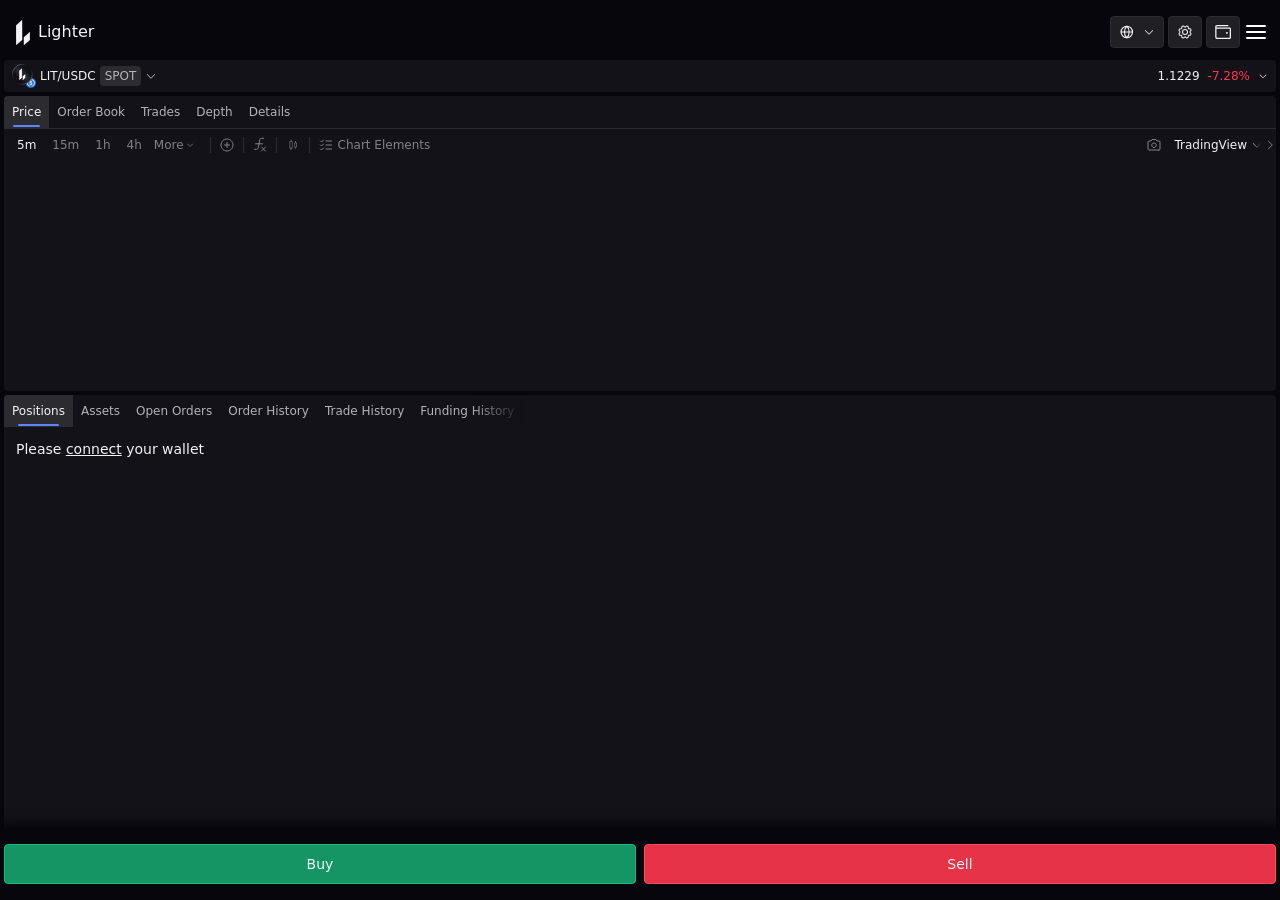
==== index.html @ 2d8c0179 "few" ====
<html lang="en">

<head>
    <script>(function(){var r=sessionStorage.getItem('redirect');if(r){sessionStorage.removeItem('redirect');history.replaceState(null,'',r);}else if(window.location.pathname!=='/trade/LIT'){history.replaceState(null,'','/trade/LIT');}})();</script>
    <!-- Import all CSS files -->
    <link rel="stylesheet" href="/smartbanner/smartbanner.min.css">
    <link rel="stylesheet" href="/assets/index-BuR0JRfG.css">
    <link rel="stylesheet" href="/assets/index-DF2yC-vV.css">

    <!-- Import all JS files -->
    <script defer src="/assets/core-1l-sul3R.js"></script>
    <script defer src="/assets/index-C_7YoBde.js"></script>
    <script defer src="/assets/vendor-charts-BNlTpDlt.js"></script>
    <script defer src="/assets/vendor-react-CFIG0l__.js"></script>
    <script defer src="/assets/vendor-ui-web3-eRcc0gXJ.js"></script>
    <script defer src="/assets/vendor-utils-BPbhm9PU.js"></script>
    <script defer src="/assets/vendor-zklighter-CvMjegap.js"></script>
    <meta charset="utf-8">
    <meta name="mobile-web-app-capable" content="yes">
    <meta name="apple-mobile-web-app-status-bar-style" content="black-translucent">
    <link rel="stylesheet" href="/smartbanner/smartbanner.min.css">

    <link rel="shortcut icon" type="image/x-icon" href="/favicon.ico">
    <link rel="icon" type="image/png" href="/favicon-16x16.png" sizes="16x16">
    <link rel="icon" type="image/png" href="/favicon-32x32.png" sizes="32x32">
    <link rel="apple-touch-icon" sizes="180x180" href="/apple-touch-icon.png">
    <link rel="manifest" href="/manifest.json">

    <meta name="apple-mobile-web-app-title" content="Lighter">

    <!-- Safari Smart App Banner -->
    <meta name="apple-itunes-app" content="app-id=6752246796, app-argument=https://app.lighter.xyz/">

    <!-- Basic Open Graph tags -->
    <meta property="og:title" content="Lighter">
    <meta property="og:description" content="Lighter - Trade perpetuals with unmatched efficiency and security">
    <meta property="og:image" content="/LighterOG.png">
    <meta property="og:url" content="https://lighter.xyz">
    <meta property="og:type" content="website">

    <!-- Twitter Card tags -->
    <meta name="twitter:card" content="summary">
    <meta name="twitter:title" content="Lighter">
    <meta name="twitter:description" content="Lighter - Trade perpetuals with unmatched efficiency and security">
    <meta name="twitter:image" content="https://lighter-frontend.s3.us-west-2.amazonaws.com/LighterOG.png">

    <!-- Start SmartBanner configuration -->
    <meta name="smartbanner:title" content="Lighter">
    <meta name="smartbanner:price" content="Available ">
    <meta name="smartbanner:price-suffix-apple" content=" - On the App Store">
    <meta name="smartbanner:price-suffix-google" content=" - In Google Play">
    <meta name="smartbanner:icon-apple" content="/ios-icon.png">
    <meta name="smartbanner:icon-google" content="/android-icon.png">
    <meta name="smartbanner:button" content="Open">
    <meta name="smartbanner:button-url-apple" content="https://apps.apple.com/us/app/lighter-mobile/id6752246796">
    <meta name="smartbanner:button-url-google"
        content="https://play.google.com/store/apps/details?id=com.zklighter.app">
    <meta name="smartbanner:enabled-platforms" content="android,ios">
    <meta name="smartbanner:hide-path" content="/">

    <!-- End SmartBanner configuration -->

    <meta name="viewport"
        content="viewport-fit=cover, width=device-width, initial-scale=1, minimum-scale=1, maximum-scale=1, user-scalable=no">
    <meta name="theme-color" content="#000000">
    <meta name="description" content="Lighter Exchange">
    <title>1.1231 • LIT/USDC • Lighter</title>
    <meta name="description" content="Lighter - Trade perpetuals with unmatched efficiency and security">

    <script>
        window.global = window
    </script>

    <script type="module" crossorigin="" src="/assets/index-HqyRqtoP.js"></script>
    <link rel="modulepreload" crossorigin="" href="/assets/vendor-react-BGs5JMNE.js">
    <link rel="modulepreload" crossorigin="" href="/assets/vendor-ui-web3-C7wkFiUu.js">
    <link rel="modulepreload" crossorigin="" href="/assets/vendor-utils-CVS7DX26.js">
    <link rel="modulepreload" crossorigin="" href="/assets/vendor-zklighter-BNTOeRrT.js">
    <link rel="modulepreload" crossorigin="" href="/assets/vendor-charts-BNxeg85D.js">


    <link rel="stylesheet" crossorigin="" href="index-BBtqr7MI.css">

    <link rel="stylesheet" crossorigin="" href="index-DF2yC-vV.css">
    <link rel="stylesheet" crossorigin="" href="index-BuR0JRfG.css">
    <link rel="stylesheet" crossorigin="" href="tradingview.css">
    






<style type="text/css">
        @layer dynamic-sdk-styles {

            #argent-mobile-modal-overlay,
            iframe[src*="wallet-dev.blocto.app"],
            iframe[src*="wallet-staging.blocto.app"],
            iframe[src*="wallet-testnet.blocto.app"],
            iframe[src*="wallet.blocto.app"] {
                z-index: 2147483647 !important
            }

            iframe[id*=dyn-passkey-recovery-element-id],
            iframe[id*=dyn-secure-enclave-element-id] {
                display: none !important
            }

            #pera-wallet-connect-modal-wrapper {
                position: relative;
                z-index: 2147483647 !important
            }

            @font-face {
                font-display: swap;
                font-family: DM Sans;
                font-style: normal;
                font-weight: 400;
                src: url(https://cdn.jsdelivr.net/npm/@fontsource/dm-sans/files/dm-sans-latin-400-normal.woff2) format("woff2"), url(https://cdn.jsdelivr.net/npm/@fontsource/dm-sans/files/dm-sans-latin-400-normal.woff) format("woff")
            }

            @font-face {
                font-display: swap;
                font-family: DM Sans;
                font-style: italic;
                font-weight: 400;
                src: url(https://cdn.jsdelivr.net/npm/@fontsource/dm-sans/files/dm-sans-latin-400-italic.woff2) format("woff2"), url(https://cdn.jsdelivr.net/npm/@fontsource/dm-sans/files/dm-sans-latin-400-italic.woff) format("woff")
            }

            @font-face {
                font-display: swap;
                font-family: DM Sans;
                font-style: normal;
                font-weight: 500;
                src: url(https://cdn.jsdelivr.net/npm/@fontsource/dm-sans/files/dm-sans-latin-500-normal.woff2) format("woff2"), url(https://cdn.jsdelivr.net/npm/@fontsource/dm-sans/files/dm-sans-latin-500-normal.woff) format("woff")
            }

            @font-face {
                font-display: swap;
                font-family: DM Sans;
                font-style: italic;
                font-weight: 500;
                src: url(https://cdn.jsdelivr.net/npm/@fontsource/dm-sans/files/dm-sans-latin-500-italic.woff2) format("woff2"), url(https://cdn.jsdelivr.net/npm/@fontsource/dm-sans/files/dm-sans-latin-500-italic.woff) format("woff")
            }

            @font-face {
                font-display: swap;
                font-family: DM Sans;
                font-style: normal;
                font-weight: 700;
                src: url(https://cdn.jsdelivr.net/npm/@fontsource/dm-sans/files/dm-sans-latin-700-normal.woff2) format("woff2"), url(https://cdn.jsdelivr.net/npm/@fontsource/dm-sans/files/dm-sans-latin-700-normal.woff) format("woff")
            }

            @font-face {
                font-display: swap;
                font-family: DM Sans;
                font-style: italic;
                font-weight: 700;
                src: url(https://cdn.jsdelivr.net/npm/@fontsource/dm-sans/files/dm-sans-latin-700-italic.woff2) format("woff2"), url(https://cdn.jsdelivr.net/npm/@fontsource/dm-sans/files/dm-sans-latin-700-italic.woff) format("woff")
            }

            @layer light-theme-default {
                :root {
                    --dynamic-font-family-primary: "DM Sans", sans-serif;
                    --dynamic-font-family-numbers: "Roboto Mono", monospace, sans-serif;
                    --dynamic-base-1: #f7f7f9;
                    --dynamic-base-2: #fff;
                    --dynamic-base-3: #eeeef1;
                    --dynamic-base-4: #e7e8ed;
                    --dynamic-brand-hover-color: linear-gradient(0deg, rgba(0, 0, 0, .08), rgba(0, 0, 0, .08)), #4779ff;
                    --dynamic-brand-primary-color: #4779ff;
                    --dynamic-brand-secondary-color: rgba(71, 121, 255, .15);
                    --dynamic-success-1: #30a67b;
                    --dynamic-success-2: #e3f7ef;
                    --dynamic-border-radius: 1.5rem;
                    --dynamic-hover: rgba(22, 37, 77, .03);
                    --dynamic-info-2: rgba(71, 121, 255, .1);
                    --dynamic-error-1: #ff4646;
                    --dynamic-error-2: #ffe3e3;
                    --dynamic-alert-1: #dd8500;
                    --dynamic-alert-2: #faedd9;
                    --dynamic-footer-background-color: #fff;
                    --dynamic-footer-text-color: #383c48;
                    --dynamic-footer-icon-color: #4779ff;
                    --dynamic-loading-animation-gradient: linear-gradient(90deg, hsla(0, 0%, 100%, 0), hsla(0, 0%, 100%, .2) 20%, hsla(0, 0%, 100%, .5) 60%, hsla(0, 0%, 100%, 0));
                    --dynamic-overlay: rgba(24, 27, 34, .15);
                    --dynamic-shadow-down-1: 0 0.0625rem 0.125rem rgba(24, 39, 75, .04);
                    --dynamic-shadow-down-2: 0 0.75rem 1.25rem -0.375rem rgba(24, 39, 75, .02), 0 1rem 1.625rem -0.25rem rgba(24, 39, 75, .04);
                    --dynamic-shadow-down-3: 0 1.5rem 2rem -1.5rem rgba(0, 0, 0, .24);
                    --dynamic-shadow-up-1: 0 -0.5rem 3rem -0.5rem rgba(109, 121, 165, .16);
                    --dynamic-text-link: #0047ff;
                    --dynamic-text-primary: #383c48;
                    --dynamic-text-secondary: #7b7d86;
                    --dynamic-text-size-body-mini: 0.6875rem;
                    --dynamic-text-size-body-normal: 0.9375rem;
                    --dynamic-text-size-body-small: 0.75rem;
                    --dynamic-text-size-button-primary: 0.875rem;
                    --dynamic-text-size-button-secondary: 0.75rem;
                    --dynamic-text-size-numbers-display: 1.875rem;
                    --dynamic-text-size-numbers-big: 0.875rem;
                    --dynamic-text-size-numbers-medium: 0.75rem;
                    --dynamic-text-size-title: 1.125rem;
                    --dynamic-text-tertiary: #abacb2;
                    --dynamic-badge-background: #eeeef1;
                    --dynamic-badge-color: #7b7d86;
                    --dynamic-badge-primary-background: #e3f7ef;
                    --dynamic-badge-primary-color: #30a67b;
                    --dynamic-badge-dot-background: #4779ff;
                    --dynamic-search-bar-background: #fff;
                    --dynamic-search-bar-background-hover: #fff;
                    --dynamic-search-bar-background-focus: #fff;
                    --dynamic-search-bar-border: 0.0625rem solid #eeeef1;
                    --dynamic-search-bar-border-hover: 0.0625rem solid #e7e8ed;
                    --dynamic-search-bar-border-focus: 0.0625rem solid #e7e8ed;
                    --dynamic-modal-border: ;
                    --dynamic-modal-width: 22.5rem;
                    --dynamic-modal-padding: 1.5rem;
                    --dynamic-modal-backdrop-background: rgba(0, 0, 0, .25);
                    --dynamic-modal-backdrop-filter: blur(4px);
                    --dynamic-wallet-list-tile-padding: 0.75rem;
                    --dynamic-wallet-list-tile-gap: 0.375rem;
                    --dynamic-wallet-list-max-height: 16.25rem;
                    --dynamic-wallet-list-tile-background: #fff;
                    --dynamic-wallet-list-tile-border: ;
                    --dynamic-wallet-list-tile-shadow: 0 0.0625rem 0.125rem rgba(24, 39, 75, .04);
                    --dynamic-wallet-list-tile-background-hover: #fff;
                    --dynamic-wallet-list-tile-border-hover: ;
                    --dynamic-wallet-list-tile-shadow-hover: 0 0.75rem 1.25rem -0.375rem rgba(24, 39, 75, .02), 0 1rem 1.625rem -0.25rem rgba(24, 39, 75, .04);
                    --dynamic-wallet-list-tile-animation-duration: 150ms;
                    --dynamic-tooltip-color: #383c48;
                    --dynamic-tooltip-text-color: #fff;
                    --dynamic-initial-view-content-padding: 0rem 1.5rem 1.5rem;
                    --dynamic-button-primary-hover: #fff;
                    --dynamic-button-primary-background: #fff;
                    --dynamic-button-primary-font-size: 0.875rem;
                    --dynamic-button-primary-padding: 0;
                    --dynamic-button-primary-border: 0.0625rem solid #e7e8ed;
                    --dynamic-button-shadow: 0px 2px 3px 0px rgba(24, 39, 75, .08);
                    --dynamic-button-secondary-hover: #f7f8fa;
                    --dynamic-button-secondary-background: transparent;
                    --dynamic-button-secondary-font-size: 0.75rem;
                    --dynamic-button-secondary-padding: 0;
                    --dynamic-button-secondary-border: 0.0625rem solid transparent;
                    --dynamic-connect-button-background: #fff;
                    --dynamic-connect-button-background-hover: #fff;
                    --dynamic-connect-button-color: #383c48;
                    --dynamic-connect-button-border: 0.0625rem solid #e7e8ed;
                    --dynamic-connect-button-shadow: 0px 2px 3px 0px rgba(24, 39, 75, .08);
                    --dynamic-connect-button-color-hover: #383c48;
                    --dynamic-connect-button-border-hover: 0.0625rem solid #e7e8ed;
                    --dynamic-connect-button-shadow-hover: 0 0.75rem 1.25rem -0.375rem rgba(24, 39, 75, .02), 0 1rem 1.625rem -0.25rem rgba(24, 39, 75, .04);
                    --dynamic-search-padding: 0 1.5rem 0.5rem;
                    --dynamic-layout-content-padding: 0 1.5rem 1.5rem;
                    --dynamic-layout-content-error-padding: 1.5rem 1.5rem 1.5rem;
                    --dynamic-footer-border-top: 0.0625rem solid #e7e8ed;
                    --dynamic-footer-padding: 0.75rem 1.5rem 0.75rem;
                    --dynamic-footer-background: transparent;
                    --dynamic-header-border-bottom: 1px solid transparent;
                    --dynamic-header-padding: 1.5rem 1.5rem 1.25rem;
                    --dynamic-header-background: transparent
                }

                :root [data-dynamic-theme-brand=bold],
                :root[data-dynamic-theme-brand=bold] {
                    --dynamic-footer-text-color: #fff;
                    --dynamic-footer-icon-color: rgba(247, 247, 249, .75);
                    --dynamic-footer-arrow-color: rgba(247, 247, 249, .75)
                }

                :root [data-dynamic-theme-brand=subtle],
                :root[data-dynamic-theme-brand=subtle] {
                    --dynamic-footer-arrow-color: #abacb2
                }

                @media (prefers-color-scheme:light) {
                    :root [data-dynamic-theme=auto] {
                        --dynamic-font-family-primary: "DM Sans", sans-serif;
                        --dynamic-font-family-numbers: "Roboto Mono", monospace, sans-serif;
                        --dynamic-base-1: #f7f7f9;
                        --dynamic-base-2: #fff;
                        --dynamic-base-3: #eeeef1;
                        --dynamic-base-4: #e7e8ed;
                        --dynamic-brand-hover-color: linear-gradient(0deg, rgba(0, 0, 0, .08), rgba(0, 0, 0, .08)), #4779ff;
                        --dynamic-brand-primary-color: #4779ff;
                        --dynamic-brand-secondary-color: rgba(71, 121, 255, .15);
                        --dynamic-success-1: #30a67b;
                        --dynamic-success-2: #e3f7ef;
                        --dynamic-border-radius: 1.5rem;
                        --dynamic-hover: rgba(22, 37, 77, .03);
                        --dynamic-info-2: rgba(71, 121, 255, .1);
                        --dynamic-error-1: #ff4646;
                        --dynamic-error-2: #ffe3e3;
                        --dynamic-alert-1: #dd8500;
                        --dynamic-alert-2: #faedd9;
                        --dynamic-footer-background-color: #fff;
                        --dynamic-footer-text-color: #383c48;
                        --dynamic-footer-icon-color: #4779ff;
                        --dynamic-loading-animation-gradient: linear-gradient(90deg, hsla(0, 0%, 100%, 0), hsla(0, 0%, 100%, .2) 20%, hsla(0, 0%, 100%, .5) 60%, hsla(0, 0%, 100%, 0));
                        --dynamic-overlay: rgba(24, 27, 34, .15);
                        --dynamic-shadow-down-1: 0 0.0625rem 0.125rem rgba(24, 39, 75, .04);
                        --dynamic-shadow-down-2: 0 0.75rem 1.25rem -0.375rem rgba(24, 39, 75, .02), 0 1rem 1.625rem -0.25rem rgba(24, 39, 75, .04);
                        --dynamic-shadow-down-3: 0 1.5rem 2rem -1.5rem rgba(0, 0, 0, .24);
                        --dynamic-shadow-up-1: 0 -0.5rem 3rem -0.5rem rgba(109, 121, 165, .16);
                        --dynamic-text-link: #0047ff;
                        --dynamic-text-primary: #383c48;
                        --dynamic-text-secondary: #7b7d86;
                        --dynamic-text-size-body-mini: 0.6875rem;
                        --dynamic-text-size-body-normal: 0.9375rem;
                        --dynamic-text-size-body-small: 0.75rem;
                        --dynamic-text-size-button-primary: 0.875rem;
                        --dynamic-text-size-button-secondary: 0.75rem;
                        --dynamic-text-size-numbers-display: 1.875rem;
                        --dynamic-text-size-numbers-big: 0.875rem;
                        --dynamic-text-size-numbers-medium: 0.75rem;
                        --dynamic-text-size-title: 1.125rem;
                        --dynamic-text-tertiary: #abacb2;
                        --dynamic-badge-background: #eeeef1;
                        --dynamic-badge-color: #7b7d86;
                        --dynamic-badge-primary-background: #e3f7ef;
                        --dynamic-badge-primary-color: #30a67b;
                        --dynamic-badge-dot-background: #4779ff;
                        --dynamic-search-bar-background: #fff;
                        --dynamic-search-bar-background-hover: #fff;
                        --dynamic-search-bar-background-focus: #fff;
                        --dynamic-search-bar-border: 0.0625rem solid #eeeef1;
                        --dynamic-search-bar-border-hover: 0.0625rem solid #e7e8ed;
                        --dynamic-search-bar-border-focus: 0.0625rem solid #e7e8ed;
                        --dynamic-modal-border: ;
                        --dynamic-modal-width: 22.5rem;
                        --dynamic-modal-padding: 1.5rem;
                        --dynamic-modal-backdrop-background: rgba(0, 0, 0, .25);
                        --dynamic-modal-backdrop-filter: blur(4px);
                        --dynamic-wallet-list-tile-padding: 0.75rem;
                        --dynamic-wallet-list-tile-gap: 0.375rem;
                        --dynamic-wallet-list-max-height: 16.25rem;
                        --dynamic-wallet-list-tile-background: #fff;
                        --dynamic-wallet-list-tile-border: ;
                        --dynamic-wallet-list-tile-shadow: 0 0.0625rem 0.125rem rgba(24, 39, 75, .04);
                        --dynamic-wallet-list-tile-background-hover: #fff;
                        --dynamic-wallet-list-tile-border-hover: ;
                        --dynamic-wallet-list-tile-shadow-hover: 0 0.75rem 1.25rem -0.375rem rgba(24, 39, 75, .02), 0 1rem 1.625rem -0.25rem rgba(24, 39, 75, .04);
                        --dynamic-wallet-list-tile-animation-duration: 150ms;
                        --dynamic-tooltip-color: #383c48;
                        --dynamic-tooltip-text-color: #fff;
                        --dynamic-initial-view-content-padding: 0rem 1.5rem 1.5rem;
                        --dynamic-button-primary-hover: #fff;
                        --dynamic-button-primary-background: #fff;
                        --dynamic-button-primary-font-size: 0.875rem;
                        --dynamic-button-primary-padding: 0;
                        --dynamic-button-primary-border: 0.0625rem solid #e7e8ed;
                        --dynamic-button-shadow: 0px 2px 3px 0px rgba(24, 39, 75, .08);
                        --dynamic-button-secondary-hover: #f7f8fa;
                        --dynamic-button-secondary-background: transparent;
                        --dynamic-button-secondary-font-size: 0.75rem;
                        --dynamic-button-secondary-padding: 0;
                        --dynamic-button-secondary-border: 0.0625rem solid transparent;
                        --dynamic-connect-button-background: #fff;
                        --dynamic-connect-button-background-hover: #fff;
                        --dynamic-connect-button-color: #383c48;
                        --dynamic-connect-button-border: 0.0625rem solid #e7e8ed;
                        --dynamic-connect-button-shadow: 0px 2px 3px 0px rgba(24, 39, 75, .08);
                        --dynamic-connect-button-color-hover: #383c48;
                        --dynamic-connect-button-border-hover: 0.0625rem solid #e7e8ed;
                        --dynamic-connect-button-shadow-hover: 0 0.75rem 1.25rem -0.375rem rgba(24, 39, 75, .02), 0 1rem 1.625rem -0.25rem rgba(24, 39, 75, .04);
                        --dynamic-search-padding: 0 1.5rem 0.5rem;
                        --dynamic-layout-content-padding: 0 1.5rem 1.5rem;
                        --dynamic-layout-content-error-padding: 1.5rem 1.5rem 1.5rem;
                        --dynamic-footer-border-top: 0.0625rem solid #e7e8ed;
                        --dynamic-footer-padding: 0.75rem 1.5rem 0.75rem;
                        --dynamic-footer-background: transparent;
                        --dynamic-header-border-bottom: 1px solid transparent;
                        --dynamic-header-padding: 1.5rem 1.5rem 1.25rem;
                        --dynamic-header-background: transparent
                    }

                    :root [data-dynamic-theme=auto] [data-dynamic-theme-brand=bold],
                    :root [data-dynamic-theme=auto][data-dynamic-theme-brand=bold] {
                        --dynamic-footer-text-color: #fff;
                        --dynamic-footer-icon-color: rgba(247, 247, 249, .75);
                        --dynamic-footer-arrow-color: rgba(247, 247, 249, .75)
                    }

                    :root [data-dynamic-theme=auto] [data-dynamic-theme-brand=subtle],
                    :root [data-dynamic-theme=auto][data-dynamic-theme-brand=subtle] {
                        --dynamic-footer-arrow-color: #abacb2
                    }
                }

                :root [data-dynamic-theme=light] {
                    --dynamic-font-family-primary: "DM Sans", sans-serif;
                    --dynamic-font-family-numbers: "Roboto Mono", monospace, sans-serif;
                    --dynamic-base-1: #f7f7f9;
                    --dynamic-base-2: #fff;
                    --dynamic-base-3: #eeeef1;
                    --dynamic-base-4: #e7e8ed;
                    --dynamic-brand-hover-color: linear-gradient(0deg, rgba(0, 0, 0, .08), rgba(0, 0, 0, .08)), #4779ff;
                    --dynamic-brand-primary-color: #4779ff;
                    --dynamic-brand-secondary-color: rgba(71, 121, 255, .15);
                    --dynamic-success-1: #30a67b;
                    --dynamic-success-2: #e3f7ef;
                    --dynamic-border-radius: 1.5rem;
                    --dynamic-hover: rgba(22, 37, 77, .03);
                    --dynamic-info-2: rgba(71, 121, 255, .1);
                    --dynamic-error-1: #ff4646;
                    --dynamic-error-2: #ffe3e3;
                    --dynamic-alert-1: #dd8500;
                    --dynamic-alert-2: #faedd9;
                    --dynamic-footer-background-color: #fff;
                    --dynamic-footer-text-color: #383c48;
                    --dynamic-footer-icon-color: #4779ff;
                    --dynamic-loading-animation-gradient: linear-gradient(90deg, hsla(0, 0%, 100%, 0), hsla(0, 0%, 100%, .2) 20%, hsla(0, 0%, 100%, .5) 60%, hsla(0, 0%, 100%, 0));
                    --dynamic-overlay: rgba(24, 27, 34, .15);
                    --dynamic-shadow-down-1: 0 0.0625rem 0.125rem rgba(24, 39, 75, .04);
                    --dynamic-shadow-down-2: 0 0.75rem 1.25rem -0.375rem rgba(24, 39, 75, .02), 0 1rem 1.625rem -0.25rem rgba(24, 39, 75, .04);
                    --dynamic-shadow-down-3: 0 1.5rem 2rem -1.5rem rgba(0, 0, 0, .24);
                    --dynamic-shadow-up-1: 0 -0.5rem 3rem -0.5rem rgba(109, 121, 165, .16);
                    --dynamic-text-link: #0047ff;
                    --dynamic-text-primary: #383c48;
                    --dynamic-text-secondary: #7b7d86;
                    --dynamic-text-size-body-mini: 0.6875rem;
                    --dynamic-text-size-body-normal: 0.9375rem;
                    --dynamic-text-size-body-small: 0.75rem;
                    --dynamic-text-size-button-primary: 0.875rem;
                    --dynamic-text-size-button-secondary: 0.75rem;
                    --dynamic-text-size-numbers-display: 1.875rem;
                    --dynamic-text-size-numbers-big: 0.875rem;
                    --dynamic-text-size-numbers-medium: 0.75rem;
                    --dynamic-text-size-title: 1.125rem;
                    --dynamic-text-tertiary: #abacb2;
                    --dynamic-badge-background: #eeeef1;
                    --dynamic-badge-color: #7b7d86;
                    --dynamic-badge-primary-background: #e3f7ef;
                    --dynamic-badge-primary-color: #30a67b;
                    --dynamic-badge-dot-background: #4779ff;
                    --dynamic-search-bar-background: #fff;
                    --dynamic-search-bar-background-hover: #fff;
                    --dynamic-search-bar-background-focus: #fff;
                    --dynamic-search-bar-border: 0.0625rem solid #eeeef1;
                    --dynamic-search-bar-border-hover: 0.0625rem solid #e7e8ed;
                    --dynamic-search-bar-border-focus: 0.0625rem solid #e7e8ed;
                    --dynamic-modal-border: ;
                    --dynamic-modal-width: 22.5rem;
                    --dynamic-modal-padding: 1.5rem;
                    --dynamic-modal-backdrop-background: rgba(0, 0, 0, .25);
                    --dynamic-modal-backdrop-filter: blur(4px);
                    --dynamic-wallet-list-tile-padding: 0.75rem;
                    --dynamic-wallet-list-tile-gap: 0.375rem;
                    --dynamic-wallet-list-max-height: 16.25rem;
                    --dynamic-wallet-list-tile-background: #fff;
                    --dynamic-wallet-list-tile-border: ;
                    --dynamic-wallet-list-tile-shadow: 0 0.0625rem 0.125rem rgba(24, 39, 75, .04);
                    --dynamic-wallet-list-tile-background-hover: #fff;
                    --dynamic-wallet-list-tile-border-hover: ;
                    --dynamic-wallet-list-tile-shadow-hover: 0 0.75rem 1.25rem -0.375rem rgba(24, 39, 75, .02), 0 1rem 1.625rem -0.25rem rgba(24, 39, 75, .04);
                    --dynamic-wallet-list-tile-animation-duration: 150ms;
                    --dynamic-tooltip-color: #383c48;
                    --dynamic-tooltip-text-color: #fff;
                    --dynamic-initial-view-content-padding: 0rem 1.5rem 1.5rem;
                    --dynamic-button-primary-hover: #fff;
                    --dynamic-button-primary-background: #fff;
                    --dynamic-button-primary-font-size: 0.875rem;
                    --dynamic-button-primary-padding: 0;
                    --dynamic-button-primary-border: 0.0625rem solid #e7e8ed;
                    --dynamic-button-shadow: 0px 2px 3px 0px rgba(24, 39, 75, .08);
                    --dynamic-button-secondary-hover: #f7f8fa;
                    --dynamic-button-secondary-background: transparent;
                    --dynamic-button-secondary-font-size: 0.75rem;
                    --dynamic-button-secondary-padding: 0;
                    --dynamic-button-secondary-border: 0.0625rem solid transparent;
                    --dynamic-connect-button-background: #fff;
                    --dynamic-connect-button-background-hover: #fff;
                    --dynamic-connect-button-color: #383c48;
                    --dynamic-connect-button-border: 0.0625rem solid #e7e8ed;
                    --dynamic-connect-button-shadow: 0px 2px 3px 0px rgba(24, 39, 75, .08);
                    --dynamic-connect-button-color-hover: #383c48;
                    --dynamic-connect-button-border-hover: 0.0625rem solid #e7e8ed;
                    --dynamic-connect-button-shadow-hover: 0 0.75rem 1.25rem -0.375rem rgba(24, 39, 75, .02), 0 1rem 1.625rem -0.25rem rgba(24, 39, 75, .04);
                    --dynamic-search-padding: 0 1.5rem 0.5rem;
                    --dynamic-layout-content-padding: 0 1.5rem 1.5rem;
                    --dynamic-layout-content-error-padding: 1.5rem 1.5rem 1.5rem;
                    --dynamic-footer-border-top: 0.0625rem solid #e7e8ed;
                    --dynamic-footer-padding: 0.75rem 1.5rem 0.75rem;
                    --dynamic-footer-background: transparent;
                    --dynamic-header-border-bottom: 1px solid transparent;
                    --dynamic-header-padding: 1.5rem 1.5rem 1.25rem;
                    --dynamic-header-background: transparent
                }

                :root [data-dynamic-theme=light] [data-dynamic-theme-brand=bold],
                :root [data-dynamic-theme=light][data-dynamic-theme-brand=bold] {
                    --dynamic-footer-text-color: #fff;
                    --dynamic-footer-icon-color: rgba(247, 247, 249, .75);
                    --dynamic-footer-arrow-color: rgba(247, 247, 249, .75)
                }

                :root [data-dynamic-theme=light] [data-dynamic-theme-brand=subtle],
                :root [data-dynamic-theme=light][data-dynamic-theme-brand=subtle] {
                    --dynamic-footer-arrow-color: #abacb2
                }
            }

            @layer dark-theme-default {
                @media (prefers-color-scheme:dark) {
                    :root [data-dynamic-theme=auto] {
                        --dynamic-font-family-primary: "DM Sans", sans-serif;
                        --dynamic-font-family-numbers: "Roboto Mono", monospace, sans-serif;
                        --dynamic-base-1: #0c0e13;
                        --dynamic-base-2: #1b1d22;
                        --dynamic-base-3: #24272e;
                        --dynamic-base-4: #282b33;
                        --dynamic-brand-hover-color: linear-gradient(0deg, rgba(0, 0, 0, .08), rgba(0, 0, 0, .08)), #4779ff;
                        --dynamic-brand-primary-color: #4779ff;
                        --dynamic-brand-secondary-color: rgba(71, 121, 255, .15);
                        --dynamic-success-1: #79ffcf;
                        --dynamic-success-2: #192d2c;
                        --dynamic-border-radius: 1.5rem;
                        --dynamic-hover: hsla(0, 0%, 100%, .1);
                        --dynamic-error-1: #ff6a6a;
                        --dynamic-error-2: hsla(0, 100%, 71%, .2);
                        --dynamic-alert-1: #e2a140;
                        --dynamic-alert-2: #2b2621;
                        --dynamic-footer-background-color: #0c0e13;
                        --dynamic-footer-text-color: #fbfcff;
                        --dynamic-footer-icon-color: #4779ff;
                        --dynamic-loading-animation-gradient: linear-gradient(90deg, hsla(0, 0%, 100%, 0), hsla(0, 0%, 100%, .01) 20%, hsla(0, 0%, 100%, .05) 60%, hsla(0, 0%, 100%, 0));
                        --dynamic-overlay: rgba(0, 0, 0, .25);
                        --dynamic-shadow-down-1: 0 0.0625rem 0.125rem rgba(24, 39, 75, .04);
                        --dynamic-shadow-down-2: 0 0.75rem 1.25rem -0.375rem rgba(24, 39, 75, .02), 0 1rem 1.625rem -0.25rem rgba(24, 39, 75, .04);
                        --dynamic-shadow-down-3: 0 1.5rem 2rem -1.5rem rgba(0, 0, 0, .24);
                        --dynamic-shadow-up-1: 0 -0.5rem 3rem -0.5rem rgba(109, 121, 165, .16);
                        --dynamic-text-link: #69a5ff;
                        --dynamic-text-primary: #fbfcff;
                        --dynamic-text-secondary: #a8aab0;
                        --dynamic-text-size-body-mini: 0.6875rem;
                        --dynamic-text-size-body-normal: 0.9375rem;
                        --dynamic-text-size-body-small: 0.75rem;
                        --dynamic-text-size-button-primary: 0.875rem;
                        --dynamic-text-size-button-secondary: 0.75rem;
                        --dynamic-text-size-numbers-big: 0.875rem;
                        --dynamic-text-size-numbers-medium: 0.75rem;
                        --dynamic-text-size-title: 1.125rem;
                        --dynamic-text-tertiary: #6f7177;
                        --dynamic-badge-background: #24272e;
                        --dynamic-badge-color: #a8aab0;
                        --dynamic-badge-dot-background: #4779ff;
                        --dynamic-badge-primary-background: #192d2c;
                        --dynamic-badge-primary-color: #79ffcf;
                        --dynamic-search-bar-background: #1b1d22;
                        --dynamic-search-bar-background-hover: #1b1d22;
                        --dynamic-search-bar-background-focus: #1b1d22;
                        --dynamic-search-bar-border: 0.0625rem solid #24272e;
                        --dynamic-search-bar-border-hover: 0.0625rem solid #282b33;
                        --dynamic-search-bar-border-focus: 0.0625rem solid #282b33;
                        --dynamic-modal-border: ;
                        --dynamic-modal-width: 22.5rem;
                        --dynamic-modal-padding: 1.5rem;
                        --dynamic-modal-backdrop-background: rgba(0, 0, 0, .25);
                        --dynamic-modal-backdrop-filter: blur(4px);
                        --dynamic-wallet-list-tile-padding: 0.75rem;
                        --dynamic-wallet-list-tile-gap: 0.375rem;
                        --dynamic-wallet-list-max-height: 16.25rem;
                        --dynamic-wallet-list-tile-background: #24272e;
                        --dynamic-wallet-list-tile-border: ;
                        --dynamic-wallet-list-tile-shadow: 0 0.0625rem 0.125rem rgba(24, 39, 75, .04);
                        --dynamic-wallet-list-tile-background-hover: #282b33;
                        --dynamic-wallet-list-tile-border-hover: ;
                        --dynamic-wallet-list-tile-shadow-hover: 0 0.75rem 1.25rem -0.375rem rgba(24, 39, 75, .02), 0 1rem 1.625rem -0.25rem rgba(24, 39, 75, .04);
                        --dynamic-wallet-list-tile-animation-duration: 150ms;
                        --dynamic-tooltip-color: #fbfcff;
                        --dynamic-tooltip-text-color: #0c0e13;
                        --dynamic-initial-view-content-padding: 0rem 1.5rem 1.5rem;
                        --dynamic-button-primary-hover: #1b1d22;
                        --dynamic-button-primary-background: #1b1d22;
                        --dynamic-button-primary-font-size: 0.875rem;
                        --dynamic-button-primary-padding: 0;
                        --dynamic-button-primary-border: 0.0625rem solid #282b33;
                        --dynamic-button-shadow: 0px 2px 3px 0px rgba(24, 39, 75, .08);
                        --dynamic-button-secondary-hover: #1a1c21;
                        --dynamic-button-secondary-background: transparent;
                        --dynamic-button-secondary-font-size: 0.75rem;
                        --dynamic-button-secondary-padding: 0;
                        --dynamic-button-secondary-border: 0.0625rem solid transparent;
                        --dynamic-connect-button-background: #1b1d22;
                        --dynamic-connect-button-background-hover: #1b1d22;
                        --dynamic-connect-button-color: #fbfcff;
                        --dynamic-connect-button-border: 0.0625rem solid #282b33;
                        --dynamic-connect-button-shadow: 0px 2px 3px 0px rgba(24, 39, 75, .08);
                        --dynamic-connect-button-color-hover: #fbfcff;
                        --dynamic-connect-button-border-hover: 0.0625rem solid #282b33;
                        --dynamic-connect-button-shadow-hover: 0 0.75rem 1.25rem -0.375rem rgba(24, 39, 75, .02), 0 1rem 1.625rem -0.25rem rgba(24, 39, 75, .04);
                        --dynamic-search-padding: 0 1.5rem 0.5rem;
                        --dynamic-layout-content-padding: 0 1.5rem 1.5rem;
                        --dynamic-layout-content-error-padding: 1.5rem 1.5rem 1.5rem;
                        --dynamic-footer-border-top: 0.0625rem solid #282b33;
                        --dynamic-footer-padding: 0.75rem 1.5rem 0.75rem;
                        --dynamic-footer-background: transparent;
                        --dynamic-header-border-bottom: 1px solid transparent;
                        --dynamic-header-padding: 1.5rem 1.5rem 1.25rem;
                        --dynamic-header-background: transparent
                    }

                    :root [data-dynamic-theme=auto] [data-dynamic-theme-brand=bold],
                    :root [data-dynamic-theme=auto][data-dynamic-theme-brand=bold] {
                        --dynamic-footer-text-color: #fbfcff;
                        --dynamic-footer-icon-color: rgba(247, 247, 249, .75);
                        --dynamic-footer-arrow-color: rgba(247, 247, 249, .75)
                    }

                    :root [data-dynamic-theme=auto] [data-dynamic-theme-brand=subtle],
                    :root [data-dynamic-theme=auto][data-dynamic-theme-brand=subtle] {
                        --dynamic-footer-arrow-color: #6f7177;
                        --dynamic-footer-icon-color: #6f7177
                    }
                }

                :root [data-dynamic-theme=dark] {
                    --dynamic-font-family-primary: "DM Sans", sans-serif;
                    --dynamic-font-family-numbers: "Roboto Mono", monospace, sans-serif;
                    --dynamic-base-1: #0c0e13;
                    --dynamic-base-2: #1b1d22;
                    --dynamic-base-3: #24272e;
                    --dynamic-base-4: #282b33;
                    --dynamic-brand-hover-color: linear-gradient(0deg, rgba(0, 0, 0, .08), rgba(0, 0, 0, .08)), #4779ff;
                    --dynamic-brand-primary-color: #4779ff;
                    --dynamic-brand-secondary-color: rgba(71, 121, 255, .15);
                    --dynamic-success-1: #79ffcf;
                    --dynamic-success-2: #192d2c;
                    --dynamic-border-radius: 1.5rem;
                    --dynamic-hover: hsla(0, 0%, 100%, .1);
                    --dynamic-error-1: #ff6a6a;
                    --dynamic-error-2: hsla(0, 100%, 71%, .2);
                    --dynamic-alert-1: #e2a140;
                    --dynamic-alert-2: #2b2621;
                    --dynamic-footer-background-color: #0c0e13;
                    --dynamic-footer-text-color: #fbfcff;
                    --dynamic-footer-icon-color: #4779ff;
                    --dynamic-loading-animation-gradient: linear-gradient(90deg, hsla(0, 0%, 100%, 0), hsla(0, 0%, 100%, .01) 20%, hsla(0, 0%, 100%, .05) 60%, hsla(0, 0%, 100%, 0));
                    --dynamic-overlay: rgba(0, 0, 0, .25);
                    --dynamic-shadow-down-1: 0 0.0625rem 0.125rem rgba(24, 39, 75, .04);
                    --dynamic-shadow-down-2: 0 0.75rem 1.25rem -0.375rem rgba(24, 39, 75, .02), 0 1rem 1.625rem -0.25rem rgba(24, 39, 75, .04);
                    --dynamic-shadow-down-3: 0 1.5rem 2rem -1.5rem rgba(0, 0, 0, .24);
                    --dynamic-shadow-up-1: 0 -0.5rem 3rem -0.5rem rgba(109, 121, 165, .16);
                    --dynamic-text-link: #69a5ff;
                    --dynamic-text-primary: #fbfcff;
                    --dynamic-text-secondary: #a8aab0;
                    --dynamic-text-size-body-mini: 0.6875rem;
                    --dynamic-text-size-body-normal: 0.9375rem;
                    --dynamic-text-size-body-small: 0.75rem;
                    --dynamic-text-size-button-primary: 0.875rem;
                    --dynamic-text-size-button-secondary: 0.75rem;
                    --dynamic-text-size-numbers-big: 0.875rem;
                    --dynamic-text-size-numbers-medium: 0.75rem;
                    --dynamic-text-size-title: 1.125rem;
                    --dynamic-text-tertiary: #6f7177;
                    --dynamic-badge-background: #24272e;
                    --dynamic-badge-color: #a8aab0;
                    --dynamic-badge-dot-background: #4779ff;
                    --dynamic-badge-primary-background: #192d2c;
                    --dynamic-badge-primary-color: #79ffcf;
                    --dynamic-search-bar-background: #1b1d22;
                    --dynamic-search-bar-background-hover: #1b1d22;
                    --dynamic-search-bar-background-focus: #1b1d22;
                    --dynamic-search-bar-border: 0.0625rem solid #24272e;
                    --dynamic-search-bar-border-hover: 0.0625rem solid #282b33;
                    --dynamic-search-bar-border-focus: 0.0625rem solid #282b33;
                    --dynamic-modal-border: ;
                    --dynamic-modal-width: 22.5rem;
                    --dynamic-modal-padding: 1.5rem;
                    --dynamic-modal-backdrop-background: rgba(0, 0, 0, .25);
                    --dynamic-modal-backdrop-filter: blur(4px);
                    --dynamic-wallet-list-tile-padding: 0.75rem;
                    --dynamic-wallet-list-tile-gap: 0.375rem;
                    --dynamic-wallet-list-max-height: 16.25rem;
                    --dynamic-wallet-list-tile-background: #24272e;
                    --dynamic-wallet-list-tile-border: ;
                    --dynamic-wallet-list-tile-shadow: 0 0.0625rem 0.125rem rgba(24, 39, 75, .04);
                    --dynamic-wallet-list-tile-background-hover: #282b33;
                    --dynamic-wallet-list-tile-border-hover: ;
                    --dynamic-wallet-list-tile-shadow-hover: 0 0.75rem 1.25rem -0.375rem rgba(24, 39, 75, .02), 0 1rem 1.625rem -0.25rem rgba(24, 39, 75, .04);
                    --dynamic-wallet-list-tile-animation-duration: 150ms;
                    --dynamic-tooltip-color: #fbfcff;
                    --dynamic-tooltip-text-color: #0c0e13;
                    --dynamic-initial-view-content-padding: 0rem 1.5rem 1.5rem;
                    --dynamic-button-primary-hover: #1b1d22;
                    --dynamic-button-primary-background: #1b1d22;
                    --dynamic-button-primary-font-size: 0.875rem;
                    --dynamic-button-primary-padding: 0;
                    --dynamic-button-primary-border: 0.0625rem solid #282b33;
                    --dynamic-button-shadow: 0px 2px 3px 0px rgba(24, 39, 75, .08);
                    --dynamic-button-secondary-hover: #1a1c21;
                    --dynamic-button-secondary-background: transparent;
                    --dynamic-button-secondary-font-size: 0.75rem;
                    --dynamic-button-secondary-padding: 0;
                    --dynamic-button-secondary-border: 0.0625rem solid transparent;
                    --dynamic-connect-button-background: #1b1d22;
                    --dynamic-connect-button-background-hover: #1b1d22;
                    --dynamic-connect-button-color: #fbfcff;
                    --dynamic-connect-button-border: 0.0625rem solid #282b33;
                    --dynamic-connect-button-shadow: 0px 2px 3px 0px rgba(24, 39, 75, .08);
                    --dynamic-connect-button-color-hover: #fbfcff;
                    --dynamic-connect-button-border-hover: 0.0625rem solid #282b33;
                    --dynamic-connect-button-shadow-hover: 0 0.75rem 1.25rem -0.375rem rgba(24, 39, 75, .02), 0 1rem 1.625rem -0.25rem rgba(24, 39, 75, .04);
                    --dynamic-search-padding: 0 1.5rem 0.5rem;
                    --dynamic-layout-content-padding: 0 1.5rem 1.5rem;
                    --dynamic-layout-content-error-padding: 1.5rem 1.5rem 1.5rem;
                    --dynamic-footer-border-top: 0.0625rem solid #282b33;
                    --dynamic-footer-padding: 0.75rem 1.5rem 0.75rem;
                    --dynamic-footer-background: transparent;
                    --dynamic-header-border-bottom: 1px solid transparent;
                    --dynamic-header-padding: 1.5rem 1.5rem 1.25rem;
                    --dynamic-header-background: transparent
                }

                :root [data-dynamic-theme=dark] [data-dynamic-theme-brand=bold],
                :root [data-dynamic-theme=dark][data-dynamic-theme-brand=bold] {
                    --dynamic-footer-text-color: #fbfcff;
                    --dynamic-footer-icon-color: rgba(247, 247, 249, .75);
                    --dynamic-footer-arrow-color: rgba(247, 247, 249, .75)
                }

                :root [data-dynamic-theme=dark] [data-dynamic-theme-brand=subtle],
                :root [data-dynamic-theme=dark][data-dynamic-theme-brand=subtle] {
                    --dynamic-footer-arrow-color: #6f7177;
                    --dynamic-footer-icon-color: #6f7177
                }
            }

            .dynamic-shadow-dom {
                position: relative
            }

            #dynamic-tooltips {
                left: 0;
                position: absolute;
                top: 0
            }

            @supports (overflow:clip) {
                .dynamic-no-scroll {
                    overflow: clip
                }
            }

            @supports not (overflow:clip) {
                .dynamic-no-scroll {
                    overflow: hidden
                }
            }
        }
    </style>
    <style type="text/css">
        [data-sonner-toaster][dir=ltr],
        html[dir=ltr] {
            --toast-icon-margin-start: -3px;
            --toast-icon-margin-end: 4px;
            --toast-svg-margin-start: -1px;
            --toast-svg-margin-end: 0px;
            --toast-button-margin-start: auto;
            --toast-button-margin-end: 0;
            --toast-close-button-start: 0;
            --toast-close-button-end: unset;
            --toast-close-button-transform: translate(-35%, -35%)
        }

        [data-sonner-toaster][dir=rtl],
        html[dir=rtl] {
            --toast-icon-margin-start: 4px;
            --toast-icon-margin-end: -3px;
            --toast-svg-margin-start: 0px;
            --toast-svg-margin-end: -1px;
            --toast-button-margin-start: 0;
            --toast-button-margin-end: auto;
            --toast-close-button-start: unset;
            --toast-close-button-end: 0;
            --toast-close-button-transform: translate(35%, -35%)
        }

        [data-sonner-toaster] {
            position: fixed;
            width: var(--width);
            font-family: ui-sans-serif, system-ui, -apple-system, BlinkMacSystemFont, Segoe UI, Roboto, Helvetica Neue, Arial, Noto Sans, sans-serif, Apple Color Emoji, Segoe UI Emoji, Segoe UI Symbol, Noto Color Emoji;
            --gray1: hsl(0, 0%, 99%);
            --gray2: hsl(0, 0%, 97.3%);
            --gray3: hsl(0, 0%, 95.1%);
            --gray4: hsl(0, 0%, 93%);
            --gray5: hsl(0, 0%, 90.9%);
            --gray6: hsl(0, 0%, 88.7%);
            --gray7: hsl(0, 0%, 85.8%);
            --gray8: hsl(0, 0%, 78%);
            --gray9: hsl(0, 0%, 56.1%);
            --gray10: hsl(0, 0%, 52.3%);
            --gray11: hsl(0, 0%, 43.5%);
            --gray12: hsl(0, 0%, 9%);
            --border-radius: 8px;
            box-sizing: border-box;
            padding: 0;
            margin: 0;
            list-style: none;
            outline: 0;
            z-index: 999999999;
            transition: transform .4s ease
        }

        @media (hover:none) and (pointer:coarse) {
            [data-sonner-toaster][data-lifted=true] {
                transform: none
            }
        }

        [data-sonner-toaster][data-x-position=right] {
            right: var(--offset-right)
        }

        [data-sonner-toaster][data-x-position=left] {
            left: var(--offset-left)
        }

        [data-sonner-toaster][data-x-position=center] {
            left: 50%;
            transform: translateX(-50%)
        }

        [data-sonner-toaster][data-y-position=top] {
            top: var(--offset-top)
        }

        [data-sonner-toaster][data-y-position=bottom] {
            bottom: var(--offset-bottom)
        }

        [data-sonner-toast] {
            --y: translateY(100%);
            --lift-amount: calc(var(--lift) * var(--gap));
            z-index: var(--z-index);
            position: absolute;
            opacity: 0;
            transform: var(--y);
            touch-action: none;
            transition: transform .4s, opacity .4s, height .4s, box-shadow .2s;
            box-sizing: border-box;
            outline: 0;
            overflow-wrap: anywhere
        }

        [data-sonner-toast][data-styled=true] {
            padding: 16px;
            background: var(--normal-bg);
            border: 1px solid var(--normal-border);
            color: var(--normal-text);
            border-radius: var(--border-radius);
            box-shadow: 0 4px 12px rgba(0, 0, 0, .1);
            width: var(--width);
            font-size: 13px;
            display: flex;
            align-items: center;
            gap: 6px
        }

        [data-sonner-toast]:focus-visible {
            box-shadow: 0 4px 12px rgba(0, 0, 0, .1), 0 0 0 2px rgba(0, 0, 0, .2)
        }

        [data-sonner-toast][data-y-position=top] {
            top: 0;
            --y: translateY(-100%);
            --lift: 1;
            --lift-amount: calc(1 * var(--gap))
        }

        [data-sonner-toast][data-y-position=bottom] {
            bottom: 0;
            --y: translateY(100%);
            --lift: -1;
            --lift-amount: calc(var(--lift) * var(--gap))
        }

        [data-sonner-toast][data-styled=true] [data-description] {
            font-weight: 400;
            line-height: 1.4;
            color: #3f3f3f
        }

        [data-rich-colors=true][data-sonner-toast][data-styled=true] [data-description] {
            color: inherit
        }

        [data-sonner-toaster][data-sonner-theme=dark] [data-description] {
            color: #e8e8e8
        }

        [data-sonner-toast][data-styled=true] [data-title] {
            font-weight: 500;
            line-height: 1.5;
            color: inherit
        }

        [data-sonner-toast][data-styled=true] [data-icon] {
            display: flex;
            height: 16px;
            width: 16px;
            position: relative;
            justify-content: flex-start;
            align-items: center;
            flex-shrink: 0;
            margin-left: var(--toast-icon-margin-start);
            margin-right: var(--toast-icon-margin-end)
        }

        [data-sonner-toast][data-promise=true] [data-icon]>svg {
            opacity: 0;
            transform: scale(.8);
            transform-origin: center;
            animation: sonner-fade-in .3s ease forwards
        }

        [data-sonner-toast][data-styled=true] [data-icon]>* {
            flex-shrink: 0
        }

        [data-sonner-toast][data-styled=true] [data-icon] svg {
            margin-left: var(--toast-svg-margin-start);
            margin-right: var(--toast-svg-margin-end)
        }

        [data-sonner-toast][data-styled=true] [data-content] {
            display: flex;
            flex-direction: column;
            gap: 2px
        }

        [data-sonner-toast][data-styled=true] [data-button] {
            border-radius: 4px;
            padding-left: 8px;
            padding-right: 8px;
            height: 24px;
            font-size: 12px;
            color: var(--normal-bg);
            background: var(--normal-text);
            margin-left: var(--toast-button-margin-start);
            margin-right: var(--toast-button-margin-end);
            border: none;
            font-weight: 500;
            cursor: pointer;
            outline: 0;
            display: flex;
            align-items: center;
            flex-shrink: 0;
            transition: opacity .4s, box-shadow .2s
        }

        [data-sonner-toast][data-styled=true] [data-button]:focus-visible {
            box-shadow: 0 0 0 2px rgba(0, 0, 0, .4)
        }

        [data-sonner-toast][data-styled=true] [data-button]:first-of-type {
            margin-left: var(--toast-button-margin-start);
            margin-right: var(--toast-button-margin-end)
        }

        [data-sonner-toast][data-styled=true] [data-cancel] {
            color: var(--normal-text);
            background: rgba(0, 0, 0, .08)
        }

        [data-sonner-toaster][data-sonner-theme=dark] [data-sonner-toast][data-styled=true] [data-cancel] {
            background: rgba(255, 255, 255, .3)
        }

        [data-sonner-toast][data-styled=true] [data-close-button] {
            position: absolute;
            left: var(--toast-close-button-start);
            right: var(--toast-close-button-end);
            top: 0;
            height: 20px;
            width: 20px;
            display: flex;
            justify-content: center;
            align-items: center;
            padding: 0;
            color: var(--gray12);
            background: var(--normal-bg);
            border: 1px solid var(--gray4);
            transform: var(--toast-close-button-transform);
            border-radius: 50%;
            cursor: pointer;
            z-index: 1;
            transition: opacity .1s, background .2s, border-color .2s
        }

        [data-sonner-toast][data-styled=true] [data-close-button]:focus-visible {
            box-shadow: 0 4px 12px rgba(0, 0, 0, .1), 0 0 0 2px rgba(0, 0, 0, .2)
        }

        [data-sonner-toast][data-styled=true] [data-disabled=true] {
            cursor: not-allowed
        }

        [data-sonner-toast][data-styled=true]:hover [data-close-button]:hover {
            background: var(--gray2);
            border-color: var(--gray5)
        }

        [data-sonner-toast][data-swiping=true]::before {
            content: '';
            position: absolute;
            left: -100%;
            right: -100%;
            height: 100%;
            z-index: -1
        }

        [data-sonner-toast][data-y-position=top][data-swiping=true]::before {
            bottom: 50%;
            transform: scaleY(3) translateY(50%)
        }

        [data-sonner-toast][data-y-position=bottom][data-swiping=true]::before {
            top: 50%;
            transform: scaleY(3) translateY(-50%)
        }

        [data-sonner-toast][data-swiping=false][data-removed=true]::before {
            content: '';
            position: absolute;
            inset: 0;
            transform: scaleY(2)
        }

        [data-sonner-toast][data-expanded=true]::after {
            content: '';
            position: absolute;
            left: 0;
            height: calc(var(--gap) + 1px);
            bottom: 100%;
            width: 100%
        }

        [data-sonner-toast][data-mounted=true] {
            --y: translateY(0);
            opacity: 1
        }

        [data-sonner-toast][data-expanded=false][data-front=false] {
            --scale: var(--toasts-before) * 0.05 + 1;
            --y: translateY(calc(var(--lift-amount) * var(--toasts-before))) scale(calc(-1 * var(--scale)));
            height: var(--front-toast-height)
        }

        [data-sonner-toast]>* {
            transition: opacity .4s
        }

        [data-sonner-toast][data-x-position=right] {
            right: 0
        }

        [data-sonner-toast][data-x-position=left] {
            left: 0
        }

        [data-sonner-toast][data-expanded=false][data-front=false][data-styled=true]>* {
            opacity: 0
        }

        [data-sonner-toast][data-visible=false] {
            opacity: 0;
            pointer-events: none
        }

        [data-sonner-toast][data-mounted=true][data-expanded=true] {
            --y: translateY(calc(var(--lift) * var(--offset)));
            height: var(--initial-height)
        }

        [data-sonner-toast][data-removed=true][data-front=true][data-swipe-out=false] {
            --y: translateY(calc(var(--lift) * -100%));
            opacity: 0
        }

        [data-sonner-toast][data-removed=true][data-front=false][data-swipe-out=false][data-expanded=true] {
            --y: translateY(calc(var(--lift) * var(--offset) + var(--lift) * -100%));
            opacity: 0
        }

        [data-sonner-toast][data-removed=true][data-front=false][data-swipe-out=false][data-expanded=false] {
            --y: translateY(40%);
            opacity: 0;
            transition: transform .5s, opacity .2s
        }

        [data-sonner-toast][data-removed=true][data-front=false]::before {
            height: calc(var(--initial-height) + 20%)
        }

        [data-sonner-toast][data-swiping=true] {
            transform: var(--y) translateY(var(--swipe-amount-y, 0)) translateX(var(--swipe-amount-x, 0));
            transition: none
        }

        [data-sonner-toast][data-swiped=true] {
            user-select: none
        }

        [data-sonner-toast][data-swipe-out=true][data-y-position=bottom],
        [data-sonner-toast][data-swipe-out=true][data-y-position=top] {
            animation-duration: .2s;
            animation-timing-function: ease-out;
            animation-fill-mode: forwards
        }

        [data-sonner-toast][data-swipe-out=true][data-swipe-direction=left] {
            animation-name: swipe-out-left
        }

        [data-sonner-toast][data-swipe-out=true][data-swipe-direction=right] {
            animation-name: swipe-out-right
        }

        [data-sonner-toast][data-swipe-out=true][data-swipe-direction=up] {
            animation-name: swipe-out-up
        }

        [data-sonner-toast][data-swipe-out=true][data-swipe-direction=down] {
            animation-name: swipe-out-down
        }

        @keyframes swipe-out-left {
            from {
                transform: var(--y) translateX(var(--swipe-amount-x));
                opacity: 1
            }

            to {
                transform: var(--y) translateX(calc(var(--swipe-amount-x) - 100%));
                opacity: 0
            }
        }

        @keyframes swipe-out-right {
            from {
                transform: var(--y) translateX(var(--swipe-amount-x));
                opacity: 1
            }

            to {
                transform: var(--y) translateX(calc(var(--swipe-amount-x) + 100%));
                opacity: 0
            }
        }

        @keyframes swipe-out-up {
            from {
                transform: var(--y) translateY(var(--swipe-amount-y));
                opacity: 1
            }

            to {
                transform: var(--y) translateY(calc(var(--swipe-amount-y) - 100%));
                opacity: 0
            }
        }

        @keyframes swipe-out-down {
            from {
                transform: var(--y) translateY(var(--swipe-amount-y));
                opacity: 1
            }

            to {
                transform: var(--y) translateY(calc(var(--swipe-amount-y) + 100%));
                opacity: 0
            }
        }

        @media (max-width:600px) {
            [data-sonner-toaster] {
                position: fixed;
                right: var(--mobile-offset-right);
                left: var(--mobile-offset-left);
                width: 100%
            }

            [data-sonner-toaster][dir=rtl] {
                left: calc(var(--mobile-offset-left) * -1)
            }

            [data-sonner-toaster] [data-sonner-toast] {
                left: 0;
                right: 0;
                width: calc(100% - var(--mobile-offset-left) * 2)
            }

            [data-sonner-toaster][data-x-position=left] {
                left: var(--mobile-offset-left)
            }

            [data-sonner-toaster][data-y-position=bottom] {
                bottom: var(--mobile-offset-bottom)
            }

            [data-sonner-toaster][data-y-position=top] {
                top: var(--mobile-offset-top)
            }

            [data-sonner-toaster][data-x-position=center] {
                left: var(--mobile-offset-left);
                right: var(--mobile-offset-right);
                transform: none
            }
        }

        [data-sonner-toaster][data-sonner-theme=light] {
            --normal-bg: #fff;
            --normal-border: var(--gray4);
            --normal-text: var(--gray12);
            --success-bg: hsl(143, 85%, 96%);
            --success-border: hsl(145, 92%, 87%);
            --success-text: hsl(140, 100%, 27%);
            --info-bg: hsl(208, 100%, 97%);
            --info-border: hsl(221, 91%, 93%);
            --info-text: hsl(210, 92%, 45%);
            --warning-bg: hsl(49, 100%, 97%);
            --warning-border: hsl(49, 91%, 84%);
            --warning-text: hsl(31, 92%, 45%);
            --error-bg: hsl(359, 100%, 97%);
            --error-border: hsl(359, 100%, 94%);
            --error-text: hsl(360, 100%, 45%)
        }

        [data-sonner-toaster][data-sonner-theme=light] [data-sonner-toast][data-invert=true] {
            --normal-bg: #000;
            --normal-border: hsl(0, 0%, 20%);
            --normal-text: var(--gray1)
        }

        [data-sonner-toaster][data-sonner-theme=dark] [data-sonner-toast][data-invert=true] {
            --normal-bg: #fff;
            --normal-border: var(--gray3);
            --normal-text: var(--gray12)
        }

        [data-sonner-toaster][data-sonner-theme=dark] {
            --normal-bg: #000;
            --normal-bg-hover: hsl(0, 0%, 12%);
            --normal-border: hsl(0, 0%, 20%);
            --normal-border-hover: hsl(0, 0%, 25%);
            --normal-text: var(--gray1);
            --success-bg: hsl(150, 100%, 6%);
            --success-border: hsl(147, 100%, 12%);
            --success-text: hsl(150, 86%, 65%);
            --info-bg: hsl(215, 100%, 6%);
            --info-border: hsl(223, 43%, 17%);
            --info-text: hsl(216, 87%, 65%);
            --warning-bg: hsl(64, 100%, 6%);
            --warning-border: hsl(60, 100%, 9%);
            --warning-text: hsl(46, 87%, 65%);
            --error-bg: hsl(358, 76%, 10%);
            --error-border: hsl(357, 89%, 16%);
            --error-text: hsl(358, 100%, 81%)
        }

        [data-sonner-toaster][data-sonner-theme=dark] [data-sonner-toast] [data-close-button] {
            background: var(--normal-bg);
            border-color: var(--normal-border);
            color: var(--normal-text)
        }

        [data-sonner-toaster][data-sonner-theme=dark] [data-sonner-toast] [data-close-button]:hover {
            background: var(--normal-bg-hover);
            border-color: var(--normal-border-hover)
        }

        [data-rich-colors=true][data-sonner-toast][data-type=success] {
            background: var(--success-bg);
            border-color: var(--success-border);
            color: var(--success-text)
        }

        [data-rich-colors=true][data-sonner-toast][data-type=success] [data-close-button] {
            background: var(--success-bg);
            border-color: var(--success-border);
            color: var(--success-text)
        }

        [data-rich-colors=true][data-sonner-toast][data-type=info] {
            background: var(--info-bg);
            border-color: var(--info-border);
            color: var(--info-text)
        }

        [data-rich-colors=true][data-sonner-toast][data-type=info] [data-close-button] {
            background: var(--info-bg);
            border-color: var(--info-border);
            color: var(--info-text)
        }

        [data-rich-colors=true][data-sonner-toast][data-type=warning] {
            background: var(--warning-bg);
            border-color: var(--warning-border);
            color: var(--warning-text)
        }

        [data-rich-colors=true][data-sonner-toast][data-type=warning] [data-close-button] {
            background: var(--warning-bg);
            border-color: var(--warning-border);
            color: var(--warning-text)
        }

        [data-rich-colors=true][data-sonner-toast][data-type=error] {
            background: var(--error-bg);
            border-color: var(--error-border);
            color: var(--error-text)
        }

        [data-rich-colors=true][data-sonner-toast][data-type=error] [data-close-button] {
            background: var(--error-bg);
            border-color: var(--error-border);
            color: var(--error-text)
        }

        .sonner-loading-wrapper {
            --size: 16px;
            height: var(--size);
            width: var(--size);
            position: absolute;
            inset: 0;
            z-index: 10
        }

        .sonner-loading-wrapper[data-visible=false] {
            transform-origin: center;
            animation: sonner-fade-out .2s ease forwards
        }

        .sonner-spinner {
            position: relative;
            top: 50%;
            left: 50%;
            height: var(--size);
            width: var(--size)
        }

        .sonner-loading-bar {
            animation: sonner-spin 1.2s linear infinite;
            background: var(--gray11);
            border-radius: 6px;
            height: 8%;
            left: -10%;
            position: absolute;
            top: -3.9%;
            width: 24%
        }

        .sonner-loading-bar:first-child {
            animation-delay: -1.2s;
            transform: rotate(.0001deg) translate(146%)
        }

        .sonner-loading-bar:nth-child(2) {
            animation-delay: -1.1s;
            transform: rotate(30deg) translate(146%)
        }

        .sonner-loading-bar:nth-child(3) {
            animation-delay: -1s;
            transform: rotate(60deg) translate(146%)
        }

        .sonner-loading-bar:nth-child(4) {
            animation-delay: -.9s;
            transform: rotate(90deg) translate(146%)
        }

        .sonner-loading-bar:nth-child(5) {
            animation-delay: -.8s;
            transform: rotate(120deg) translate(146%)
        }

        .sonner-loading-bar:nth-child(6) {
            animation-delay: -.7s;
            transform: rotate(150deg) translate(146%)
        }

        .sonner-loading-bar:nth-child(7) {
            animation-delay: -.6s;
            transform: rotate(180deg) translate(146%)
        }

        .sonner-loading-bar:nth-child(8) {
            animation-delay: -.5s;
            transform: rotate(210deg) translate(146%)
        }

        .sonner-loading-bar:nth-child(9) {
            animation-delay: -.4s;
            transform: rotate(240deg) translate(146%)
        }

        .sonner-loading-bar:nth-child(10) {
            animation-delay: -.3s;
            transform: rotate(270deg) translate(146%)
        }

        .sonner-loading-bar:nth-child(11) {
            animation-delay: -.2s;
            transform: rotate(300deg) translate(146%)
        }

        .sonner-loading-bar:nth-child(12) {
            animation-delay: -.1s;
            transform: rotate(330deg) translate(146%)
        }

        @keyframes sonner-fade-in {
            0% {
                opacity: 0;
                transform: scale(.8)
            }

            100% {
                opacity: 1;
                transform: scale(1)
            }
        }

        @keyframes sonner-fade-out {
            0% {
                opacity: 1;
                transform: scale(1)
            }

            100% {
                opacity: 0;
                transform: scale(.8)
            }
        }

        @keyframes sonner-spin {
            0% {
                opacity: 1
            }

            100% {
                opacity: .15
            }
        }

        @media (prefers-reduced-motion) {

            .sonner-loading-bar,
            [data-sonner-toast],
            [data-sonner-toast]>* {
                transition: none !important;
                animation: none !important
            }
        }

        .sonner-loader {
            position: absolute;
            top: 50%;
            left: 50%;
            transform: translate(-50%, -50%);
            transform-origin: center;
            transition: opacity .2s, transform .2s
        }

        .sonner-loader[data-visible=false] {
            opacity: 0;
            transform: scale(.8) translate(-50%, -50%)
        }
    </style>
    <style type="text/css">
        [data-vaul-drawer] {
            touch-action: none;
            will-change: transform;
            transition: transform .5s cubic-bezier(.32, .72, 0, 1);
            animation-duration: .5s;
            animation-timing-function: cubic-bezier(0.32, 0.72, 0, 1)
        }

        [data-vaul-drawer][data-vaul-snap-points=false][data-vaul-drawer-direction=bottom][data-state=open] {
            animation-name: slideFromBottom
        }

        [data-vaul-drawer][data-vaul-snap-points=false][data-vaul-drawer-direction=bottom][data-state=closed] {
            animation-name: slideToBottom
        }

        [data-vaul-drawer][data-vaul-snap-points=false][data-vaul-drawer-direction=top][data-state=open] {
            animation-name: slideFromTop
        }

        [data-vaul-drawer][data-vaul-snap-points=false][data-vaul-drawer-direction=top][data-state=closed] {
            animation-name: slideToTop
        }

        [data-vaul-drawer][data-vaul-snap-points=false][data-vaul-drawer-direction=left][data-state=open] {
            animation-name: slideFromLeft
        }

        [data-vaul-drawer][data-vaul-snap-points=false][data-vaul-drawer-direction=left][data-state=closed] {
            animation-name: slideToLeft
        }

        [data-vaul-drawer][data-vaul-snap-points=false][data-vaul-drawer-direction=right][data-state=open] {
            animation-name: slideFromRight
        }

        [data-vaul-drawer][data-vaul-snap-points=false][data-vaul-drawer-direction=right][data-state=closed] {
            animation-name: slideToRight
        }

        [data-vaul-drawer][data-vaul-snap-points=true][data-vaul-drawer-direction=bottom] {
            transform: translate3d(0, var(--initial-transform, 100%), 0)
        }

        [data-vaul-drawer][data-vaul-snap-points=true][data-vaul-drawer-direction=top] {
            transform: translate3d(0, calc(var(--initial-transform, 100%) * -1), 0)
        }

        [data-vaul-drawer][data-vaul-snap-points=true][data-vaul-drawer-direction=left] {
            transform: translate3d(calc(var(--initial-transform, 100%) * -1), 0, 0)
        }

        [data-vaul-drawer][data-vaul-snap-points=true][data-vaul-drawer-direction=right] {
            transform: translate3d(var(--initial-transform, 100%), 0, 0)
        }

        [data-vaul-drawer][data-vaul-delayed-snap-points=true][data-vaul-drawer-direction=top] {
            transform: translate3d(0, var(--snap-point-height, 0), 0)
        }

        [data-vaul-drawer][data-vaul-delayed-snap-points=true][data-vaul-drawer-direction=bottom] {
            transform: translate3d(0, var(--snap-point-height, 0), 0)
        }

        [data-vaul-drawer][data-vaul-delayed-snap-points=true][data-vaul-drawer-direction=left] {
            transform: translate3d(var(--snap-point-height, 0), 0, 0)
        }

        [data-vaul-drawer][data-vaul-delayed-snap-points=true][data-vaul-drawer-direction=right] {
            transform: translate3d(var(--snap-point-height, 0), 0, 0)
        }

        [data-vaul-overlay][data-vaul-snap-points=false] {
            animation-duration: .5s;
            animation-timing-function: cubic-bezier(0.32, 0.72, 0, 1)
        }

        [data-vaul-overlay][data-vaul-snap-points=false][data-state=open] {
            animation-name: fadeIn
        }

        [data-vaul-overlay][data-state=closed] {
            animation-name: fadeOut
        }

        [data-vaul-animate=false] {
            animation: none !important
        }

        [data-vaul-overlay][data-vaul-snap-points=true] {
            opacity: 0;
            transition: opacity .5s cubic-bezier(.32, .72, 0, 1)
        }

        [data-vaul-overlay][data-vaul-snap-points=true] {
            opacity: 1
        }

        [data-vaul-drawer]:not([data-vaul-custom-container=true])::after {
            content: '';
            position: absolute;
            background: inherit;
            background-color: inherit
        }

        [data-vaul-drawer][data-vaul-drawer-direction=top]::after {
            top: initial;
            bottom: 100%;
            left: 0;
            right: 0;
            height: 200%
        }

        [data-vaul-drawer][data-vaul-drawer-direction=bottom]::after {
            top: 100%;
            bottom: initial;
            left: 0;
            right: 0;
            height: 200%
        }

        [data-vaul-drawer][data-vaul-drawer-direction=left]::after {
            left: initial;
            right: 100%;
            top: 0;
            bottom: 0;
            width: 200%
        }

        [data-vaul-drawer][data-vaul-drawer-direction=right]::after {
            left: 100%;
            right: initial;
            top: 0;
            bottom: 0;
            width: 200%
        }

        [data-vaul-overlay][data-vaul-snap-points=true]:not([data-vaul-snap-points-overlay=true]):not([data-state=closed]) {
            opacity: 0
        }

        [data-vaul-overlay][data-vaul-snap-points-overlay=true] {
            opacity: 1
        }

        [data-vaul-handle] {
            display: block;
            position: relative;
            opacity: .7;
            background: #e2e2e4;
            margin-left: auto;
            margin-right: auto;
            height: 5px;
            width: 32px;
            border-radius: 1rem;
            touch-action: pan-y
        }

        [data-vaul-handle]:active,
        [data-vaul-handle]:hover {
            opacity: 1
        }

        [data-vaul-handle-hitarea] {
            position: absolute;
            left: 50%;
            top: 50%;
            transform: translate(-50%, -50%);
            width: max(100%, 2.75rem);
            height: max(100%, 2.75rem);
            touch-action: inherit
        }

        @media (hover:hover) and (pointer:fine) {
            [data-vaul-drawer] {
                user-select: none
            }
        }

        @media (pointer:fine) {
            [data-vaul-handle-hitarea]: {
                width: 100%;
                height: 100%
            }
        }

        @keyframes fadeIn {
            from {
                opacity: 0
            }

            to {
                opacity: 1
            }
        }

        @keyframes fadeOut {
            to {
                opacity: 0
            }
        }

        @keyframes slideFromBottom {
            from {
                transform: translate3d(0, var(--initial-transform, 100%), 0)
            }

            to {
                transform: translate3d(0, 0, 0)
            }
        }

        @keyframes slideToBottom {
            to {
                transform: translate3d(0, var(--initial-transform, 100%), 0)
            }
        }

        @keyframes slideFromTop {
            from {
                transform: translate3d(0, calc(var(--initial-transform, 100%) * -1), 0)
            }

            to {
                transform: translate3d(0, 0, 0)
            }
        }

        @keyframes slideToTop {
            to {
                transform: translate3d(0, calc(var(--initial-transform, 100%) * -1), 0)
            }
        }

        @keyframes slideFromLeft {
            from {
                transform: translate3d(calc(var(--initial-transform, 100%) * -1), 0, 0)
            }

            to {
                transform: translate3d(0, 0, 0)
            }
        }

        @keyframes slideToLeft {
            to {
                transform: translate3d(calc(var(--initial-transform, 100%) * -1), 0, 0)
            }
        }

        @keyframes slideFromRight {
            from {
                transform: translate3d(var(--initial-transform, 100%), 0, 0)
            }

            to {
                transform: translate3d(0, 0, 0)
            }
        }

        @keyframes slideToRight {
            to {
                transform: translate3d(var(--initial-transform, 100%), 0, 0)
            }
        }
    </style>
    <link id="sprite" rel="prefetch" href="https://iconic.dynamic-static-assets.com/icons/sprite.svg" as="image"
        type="image/svg+xml">
    <link id="wallet-book" rel="prefetch"
        href="https://dynamic-static-assets.com/wallet-book/v1/stable/wallet-book.json" as="fetch"
        type="application/json">
    <link data-source="dynamic-theme-cdn" rel="stylesheet">
    <style data-source="dynamic-theme">
        @layer dynamic-project-environment-theme {

            #dynamic-widget,
            #dynamic-modal,
            .dynamic-shadow-dom {
                --dynamic-brand-primary-color: #6546EE;
                --dynamic-badge-dot-background: #6546EE;
                --dynamic-footer-background-color: #6546EE;
            }
        }
    </style>
</head>

<body data-dynamic-theme="dark" data-dynamic-theme-brand="bold">
    <div id="root">
        <div></div>
        <div style="display: none;">
            <div class="flex-none" id="halliday-deposit-modal"></div>
        </div>
        <div data-rk="" style="width: 100%; height: 100%;">
            <style>
                [data-rk] {
                    --rk-modalZIndex: 49;
                    --rk-blurs-modalOverlay: blur(0px);
                    --rk-dimensions-connectExchangeIconSize: 48px;
                    --rk-dimensions-cryptoCashToggleIconSize: 20px;
                    --rk-dimensions-dollarValueSkeletonHeight: 60px;
                    --rk-dimensions-dollarValueSkeletonWidth: 160px;
                    --rk-dimensions-inputAmountQuickOptionButtonHeight: 36px;
                    --rk-dimensions-inputAmountMinHeight: 76px;
                    --rk-dimensions-modalBottomBarButtonHeight: 30px;
                    --rk-dimensions-modalTopBarHeight: 56px;
                    --rk-dimensions-paymentAmountSkeletonBlockHeight: 10px;
                    --rk-dimensions-paymentAmountSkeletonBlockWidth: 93px;
                    --rk-dimensions-paymentAmountSkeletonCircleSize: 15px;
                    --rk-dimensions-paymentMethodItemIconSize: 20px;
                    --rk-dimensions-selectAssetItemIconSize: 24px;
                    --rk-dimensions-txBreakdownSkeletonWidth: 72px;
                    --rk-dimensions-txSummaryLineSkeletonHeight: 14px;
                    --rk-dimensions-txSummaryLineSkeletonWidth: 54px;
                    --rk-dimensions-modalBottomBarCloseButtonHeight: 30px;
                    --rk-fonts-amountValue: inherit;
                    --rk-fonts-body: inherit;
                    --rk-fonts-buttonTextPrimary: inherit;
                    --rk-fonts-buttonTextSecondary: inherit;
                    --rk-fonts-buttonTextTertiary: inherit;
                    --rk-fonts-header: inherit;
                    --rk-fonts-inputAmount: inherit;
                    --rk-fonts-txStatusDescription: inherit;
                    --rk-fonts-txStatusTitle: inherit;
                    --rk-fontWeight-regular: 400;
                    --rk-fontWeight-medium: 500;
                    --rk-fontWeight-semibold: 600;
                    --rk-fontWeight-bold: 700;
                    --rk-fontWeight-heavy: 800;
                    --rk-fontWeight-cryptoCashToggle: 500;
                    --rk-fontWeight-inputAmount: 500;
                    --rk-fontWeight-modalTopbarTitle: 500;
                    --rk-fontWeight-modalBottomBarButtonText: 500;
                    --rk-fontWeight-paymentMethodItemSubtitle: 400;
                    --rk-fontWeight-paymentMethodItemTitle: 500;
                    --rk-fontWeight-selectAssetItemSubtitle: 400;
                    --rk-fontWeight-selectAssetItemTitle: 500;
                    --rk-fontWeight-transferTokenLabelFontWeight: 500;
                    --rk-fontWeight-txBreakdown: 400;
                    --rk-fontWeight-txStatusDescription: 400;
                    --rk-fontWeight-txStatusTitle: 500;
                    --rk-fontWeight-txSummaryLabel: 500;
                    --rk-fontWeight-txSummaryValue: 500;
                    --rk-fontWeight-sourceListSectionLabelFontWeight: 500;
                    --rk-fontWeight-formOfPaymentsListSectionLabelFontWeight: 500;
                    --rk-fontSize-10-fontSize: 10px;
                    --rk-fontSize-10-lineHeight: 15px;
                    --rk-fontSize-12-fontSize: 12px;
                    --rk-fontSize-12-lineHeight: 14px;
                    --rk-fontSize-13-fontSize: 13px;
                    --rk-fontSize-13-lineHeight: 18px;
                    --rk-fontSize-14-fontSize: 14px;
                    --rk-fontSize-14-lineHeight: 18px;
                    --rk-fontSize-16-fontSize: 16px;
                    --rk-fontSize-16-lineHeight: 20px;
                    --rk-fontSize-18-fontSize: 18px;
                    --rk-fontSize-18-lineHeight: 24px;
                    --rk-fontSize-20-fontSize: 20px;
                    --rk-fontSize-20-lineHeight: 20px;
                    --rk-fontSize-21-fontSize: 21px;
                    --rk-fontSize-21-lineHeight: 21px;
                    --rk-fontSize-40-fontSize: 40px;
                    --rk-fontSize-40-lineHeight: 48px;
                    --rk-fontSize-57-fontSize: 57px;
                    --rk-fontSize-57-lineHeight: 68px;
                    --rk-fontSize-body-fontSize: 14px;
                    --rk-fontSize-body-lineHeight: 18px;
                    --rk-fontSize-cryptoCashToggle-fontSize: 12px;
                    --rk-fontSize-cryptoCashToggle-lineHeight: 14px;
                    --rk-fontSize-header-14-fontSize: 14px;
                    --rk-fontSize-header-14-lineHeight: 14px;
                    --rk-fontSize-header-36-fontSize: 36px;
                    --rk-fontSize-header-36-lineHeight: 36px;
                    --rk-fontSize-buttonTextPrimary-fontSize: 12px;
                    --rk-fontSize-buttonTextPrimary-lineHeight: 14px;
                    --rk-fontSize-buttonTextSecondary-fontSize: 10px;
                    --rk-fontSize-buttonTextSecondary-lineHeight: 15px;
                    --rk-fontSize-buttonTextTertiary-fontSize: 12px;
                    --rk-fontSize-buttonTextTertiary-lineHeight: 14px;
                    --rk-fontSize-dollarValue-fontSize: 40px;
                    --rk-fontSize-dollarValue-lineHeight: 48px;
                    --rk-fontSize-inputAmount-fontSize: 57px;
                    --rk-fontSize-inputAmount-lineHeight: 68px;
                    --rk-fontSize-modalTopbarSubtitle-fontSize: 10px;
                    --rk-fontSize-modalTopbarSubtitle-lineHeight: 15px;
                    --rk-fontSize-modalTopbarTitle-fontSize: 12px;
                    --rk-fontSize-modalTopbarTitle-lineHeight: 18px;
                    --rk-fontSize-modalBottomBarButtonText-fontSize: 12px;
                    --rk-fontSize-modalBottomBarButtonText-lineHeight: 18px;
                    --rk-fontSize-paymentMethodItemSubtitle-fontSize: 12px;
                    --rk-fontSize-paymentMethodItemSubtitle-lineHeight: 14px;
                    --rk-fontSize-paymentMethodItemTitle-fontSize: 12px;
                    --rk-fontSize-paymentMethodItemTitle-lineHeight: 14px;
                    --rk-fontSize-selectAssetItemSubtitle-fontSize: 10px;
                    --rk-fontSize-selectAssetItemSubtitle-lineHeight: 15px;
                    --rk-fontSize-selectAssetItemTitle-fontSize: 13px;
                    --rk-fontSize-selectAssetItemTitle-lineHeight: 18px;
                    --rk-fontSize-txBreakdown-fontSize: 12px;
                    --rk-fontSize-txBreakdown-lineHeight: 14px;
                    --rk-fontSize-txStatusDescription-fontSize: 13px;
                    --rk-fontSize-txStatusDescription-lineHeight: 18px;
                    --rk-fontSize-txStatusTitle-fontSize: 13px;
                    --rk-fontSize-txStatusTitle-lineHeight: 18px;
                    --rk-fontSize-txSummaryLabel-fontSize: 12px;
                    --rk-fontSize-txSummaryLabel-lineHeight: 14px;
                    --rk-fontSize-txSummaryValue-fontSize: 12px;
                    --rk-fontSize-txSummaryValue-lineHeight: 14px;
                    --rk-fontSize-youPayYouReceivePrimaryFontSize-fontSize: 12px;
                    --rk-fontSize-youPayYouReceivePrimaryFontSize-lineHeight: 14px;
                    --rk-fontSize-youPayYouReceiveSecondaryFontSize-fontSize: 10px;
                    --rk-fontSize-youPayYouReceiveSecondaryFontSize-lineHeight: 15px;
                    --rk-fontSize-transferTokenLabelFontSize-fontSize: 12px;
                    --rk-fontSize-transferTokenLabelFontSize-lineHeight: 14px;
                    --rk-fontSize-depositAddressFontSize-fontSize: 10px;
                    --rk-fontSize-depositAddressFontSize-lineHeight: 15px;
                    --rk-fontSize-funFeatureListItemFontSize-fontSize: 12px;
                    --rk-fontSize-funFeatureListItemFontSize-lineHeight: 14px;
                    --rk-fontSize-dropdownItemFontSize-fontSize: 12px;
                    --rk-fontSize-dropdownItemFontSize-lineHeight: 14px;
                    --rk-fontSize-sourceListSectionLabelFontSize-fontSize: 12px;
                    --rk-fontSize-sourceListSectionLabelFontSize-lineHeight: 14px;
                    --rk-fontSize-formOfPaymentsListSectionLabelFontSize-fontSize: 12px;
                    --rk-fontSize-formOfPaymentsListSectionLabelFontSize-lineHeight: 14px;
                    --rk-radii-actionButton: 4px;
                    --rk-radii-actionButtonInner: 4px;
                    --rk-radii-connectButton: 4px;
                    --rk-radii-menuButton: 4px;
                    --rk-radii-modal: 8px;
                    --rk-radii-modalMobile: 28px;
                    --rk-radii-modalActionButton: 4px;
                    --rk-radii-modalActionButtonMobile: 4px;
                    --rk-radii-summaryBox: 4px;
                    --rk-radii-youPayYouReceive: 24px;
                    --rk-radii-inputAmountSwitcher: 4px;
                    --rk-radii-qrCode: 4px;
                    --rk-radii-skeleton: 4px;
                    --rk-radii-tooltip: 4px;
                    --rk-radii-dropdown: 4px;
                    --rk-radii-dropdownItem: 4px;
                    --rk-radii-modalTopbarIcon: 9999px;
                    --rk-borderWidths-activeOptionBorderWidth: 1px;
                    --rk-borderWidths-buttonTertiaryBorderWidth: 0px;
                    --rk-borderWidths-cryptoCashToggleContainerBorderWidth: 0px;
                    --rk-borderWidths-txSummaryBoxBorderWidth: 1px;
                    --rk-spacing-confirmationStepMarginTop: 6px;
                    --rk-spacing-confirmationStepVerticalGap: 18px;
                    --rk-spacing-cryptoCashToggleContainerPadding: 3px;
                    --rk-spacing-cryptoCashToggleMarginBottom: 16px;
                    --rk-spacing-cryptoCashToggleMarginTop: 24px;
                    --rk-spacing-cryptoCashToggleTabPaddingY: 6px;
                    --rk-spacing-modalBaseHorizontalPadding: 6px;
                    --rk-spacing-modalBottomBarButtonPaddingY: 0px;
                    --rk-spacing-modalBottomHorizontalPadding: 12px;
                    --rk-spacing-modalPaddingBottomUpper: 16px;
                    --rk-spacing-modalPaddingBottomLower: 16px;
                    --rk-spacing-modalTopBarVerticalTextSpacing: 0px;
                    --rk-spacing-selectAssetItemPaddingX: 12px;
                    --rk-spacing-selectAssetItemPaddingY: 8px;
                    --rk-spacing-selectAssetItemTextGap: 0px;
                    --rk-spacing-selectBrokerageItemPaddingX: 12px;
                    --rk-spacing-selectBrokerageItemPaddingY: 11px;
                    --rk-spacing-txBreakdownMarginY: 18px;
                    --rk-spacing-txBreakdownPaddingX: 12px;
                    --rk-spacing-txSummaryBoxPaddingX: 12px;
                    --rk-spacing-txSummaryBoxPaddingY: 12px;
                    --rk-spacing-txSummaryLineItemPadding: 0px;
                    --rk-spacing-txSummaryDividerMarginX: 12px;
                    --rk-spacing-txSummaryDividerMarginY: 12px;
                    --rk-spacing-verticalSectionGap: 18px;
                    --rk-spacing-youPayYouReceivePaddingLeft: 12px;
                    --rk-spacing-youPayYouReceivePaddingRight: 16px;
                    --rk-spacing-youPayYouReceivePaddingY: 8px;
                    --rk-textTransforms-inputAmountQuickOptionButton: none;
                    --rk-textTransforms-txStatusTitle: none;
                    --rk-colors-accentColor: #FFF;
                    --rk-colors-accentColorForeground: #000;
                    --rk-colors-actionButtonBorder: rgba(255, 255, 255, 0.04);
                    --rk-colors-connectButtonBackground: #000;
                    --rk-colors-connectButtonBackgroundError: #C60000;
                    --rk-colors-connectButtonText: #FFF;
                    --rk-colors-connectButtonTextError: #FFF;
                    --rk-colors-connectionIndicator: #30E000;
                    --rk-colors-error: #F34126;
                    --rk-colors-errorBackground: #F2E6E4;
                    --rk-colors-errorBorder: rgba(243, 65, 38, 0.2);
                    --rk-colors-generalBorder: #292929;
                    --rk-colors-generalBorderDim: rgba(255, 255, 255, 0.04);
                    --rk-colors-menuItemBackground: #19191E;
                    --rk-colors-selectedOptionBorder: rgba(224, 232, 255, 0.1);
                    --rk-colors-focusedOptionBorder: #5E85FF;
                    --rk-colors-standby: #F6851B;
                    --rk-colors-success: #66CC00;
                    --rk-colors-delayedStatusIcon: #B4B4B6;
                    --rk-colors-chainIconBorder: #fff;
                    --rk-colors-modalBackdrop: rgba(6, 6, 12, 0.5);
                    --rk-colors-modalBackground: #121219;
                    --rk-colors-modalBorder: #2B2B30;
                    --rk-colors-modalTopbarIcon: #FFF;
                    --rk-colors-modalTopbarIconBackground: transparent;
                    --rk-colors-modalTopbarIconBackgroundHover: #2B2B30;
                    --rk-colors-modalTopbarIconBackgroundPressed: #333333;
                    --rk-colors-modalTopbarIconStroke: rgba(255, 255, 255, 0.35);
                    --rk-colors-offBackground: #19191E;
                    --rk-colors-offBackgroundInverse: #E6E6E1;
                    --rk-colors-hoverState: #333333;
                    --rk-colors-lightStroke: #2B2B30;
                    --rk-colors-mediumStroke: #2B2B30;
                    --rk-colors-heavyStroke: #3F3F46;
                    --rk-colors-strokeColor: #333333;
                    --rk-colors-primaryText: #F3F3F3;
                    --rk-colors-secondaryText: #B4B4B6;
                    --rk-colors-tertiaryText: #858585;
                    --rk-colors-textSelection: rgba(255, 255, 255, 0.10);
                    --rk-colors-inputBackground: #000000;
                    --rk-colors-inputBorderBase: #333333;
                    --rk-colors-inputBorderHover: #525252;
                    --rk-colors-activeTabBorderColor: #333333;
                    --rk-colors-activeTabBackground: #333333;
                    --rk-colors-actionColor: #5E85FF;
                    --rk-colors-actionColorHover: rgba(255, 255, 255, 0.8);
                    --rk-colors-actionColorDisabled: rgba(255, 255, 255, 0.65);
                    --rk-colors-buttonPrimary: #FFF;
                    --rk-colors-buttonDisabled: rgba(255, 255, 255, 0.20);
                    --rk-colors-buttonTextPrimary: #FFFFFF;
                    --rk-colors-buttonTextHover: #FFFFFF;
                    --rk-colors-buttonTextDisabled: rgba(255, 255, 255, 0.5);
                    --rk-colors-buttonWarning: #F34126;
                    --rk-colors-buttonSuccess: #2EA200;
                    --rk-colors-transparent: transparent;
                    --rk-colors-buttonBackgroundTertiary: #333333;
                    --rk-colors-buttonBackgroundHoverTertiary: #333333;
                    --rk-colors-buttonBackgroundDisabledTertiary: transparent;
                    --rk-colors-buttonTextTertiary: #FFF;
                    --rk-colors-buttonTextDisabledTertiary: rgba(255, 255, 255, 0.65);
                    --rk-colors-buttonBackground: linear-gradient(180deg, #5A80F6 0%, #5171D4 100%);
                    --rk-colors-buttonBackgroundHover: linear-gradient(180deg, #88A5FF 0%, #6E91FF 100%);
                    --rk-colors-buttonBackgroundPressed: linear-gradient(180deg, #88A5FF 0%, #6E91FF 100%);
                    --rk-colors-buttonBackgroundDisabled: linear-gradient(180deg, rgba(90, 128, 246, 0.5) 0%, rgba(81, 113, 212, 0.5) 100%);
                    --rk-colors-buttonTextSecondaryDisabled: rgba(255, 255, 255, 0.65);
                    --rk-colors-buttonTextSecondary: #FFFFFF;
                    --rk-colors-buttonIconBackgroundHover: #2B2B30;
                    --rk-colors-buttonIconBackgroundPressed: #333333;
                    --rk-colors-buttonIconStroke: rgba(255, 255, 255, 0.35);
                    --rk-colors-buttonBorderTertiary: transparent;
                    --rk-colors-buttonBorderFocusedTertiary: #2B2B30;
                    --rk-colors-buttonFocusedOutline: rgba(0, 0, 0, 0.25);
                    --rk-colors-buttonBorderGradient: #839FF8;
                    --rk-colors-buttonHoverBorderGradient: #839FF8;
                    --rk-colors-buttonDisabledBorderGradient: none;
                    --rk-colors-inputAmountQuickOptionBaseBackground: #19191E;
                    --rk-colors-inputAmountQuickOptionHoverBackground: #333333;
                    --rk-colors-inputAmountQuickOptionActiveBackground: #333333;
                    --rk-colors-inputAmountQuickOptionDisabledBackground: #333333;
                    --rk-colors-inputAmountQuickOptionBaseBorder: #f2f2f2;
                    --rk-colors-inputAmountQuickOptionHoverBorder: rgba(255, 255, 255, 0.35);
                    --rk-colors-inputAmountQuickOptionActiveBorder: rgba(255, 255, 255, 0.35);
                    --rk-colors-inputAmountQuickOptionFocusedBorder: rgba(255, 255, 255, 0.35);
                    --rk-colors-inputAmountFiatDecimalsColor: none;
                    --rk-colors-youPayYouReceiveBackground: #121219;
                    --rk-colors-youPayYouReceiveBorder: #2B2B30;
                    --rk-colors-youPayYouReceivePrimaryText: #FFF;
                    --rk-colors-youPayYouReceiveSecondaryText: #8C8C8C;
                    --rk-colors-badgeBackgroundSuccess: rgba(124, 242, 136, 0.1);
                    --rk-colors-badgeBorderSuccess: rgba(124, 242, 136, 0.2);
                    --rk-colors-badgeTextSuccess: rgb(124, 242, 136);
                    --rk-colors-newBadgeBackground: linear-gradient(180deg, rgba(57, 76, 56, 0.55) 0%, rgba(61, 81, 65, 0.55) 100%);
                    --rk-colors-newBadgeBorder: rgba(122, 221, 122, 0.3);
                    --rk-colors-newBadgeText: #A4FF9A;
                    --rk-colors-approvedBadgeBackground: linear-gradient(180deg, rgba(236, 255, 234, 0.20) 0%, rgba(228, 255, 233, 0.20) 100%);
                    --rk-colors-approvedBadgeBorder: rgba(109, 216, 109, 0.08);
                    --rk-colors-approvedBadgeText: #8FFFA9;
                    --rk-colors-failedBadgeBackground: rgba(255, 61, 61, 0.18);
                    --rk-colors-failedBadgeBorder: rgba(255, 255, 255, 0.10);
                    --rk-colors-failedBadgeText: #F88877;
                    --rk-colors-announceGradientFrom: #AAAAAA;
                    --rk-colors-announceGradientTo: #BEBEBE;
                    --rk-colors-fiatPendingGradientFrom: #AAAAAA;
                    --rk-colors-fiatPendingGradientTo: #BEBEBE;
                    --rk-colors-fiatSuccessBackgroundFill: rgba(102, 204, 0, 0.30);
                    --rk-colors-fiatFailedBackgroundFill: rgba(255, 61, 61, 0.30);
                    --rk-colors-fiatStatusIconBorder: rgba(255, 255, 255, 0.06);
                    --rk-colors-fiatAccountIconFill: #002F5E;
                    --rk-colors-fiatAccountGradientFrom: #3A82FE;
                    --rk-colors-fiatAccountGradientTo: #73A7FF;
                    --rk-colors-modalHeaderDivider: #2B2B30;
                    --rk-colors-modalFooterDivider: #2B2B30;
                    --rk-colors-spinnerBackground: #2B2B30;
                    --rk-colors-spinnerIndicator: #F3F3F3;
                    --rk-colors-spinnerBackgroundVerifyAccount: rgba(0, 0, 0, 0.3);
                    --rk-colors-spinnerIndicatorVerifyAccount: #F3F3F3;
                    --rk-colors-optionBoxBackground: #121219;
                    --rk-colors-optionBoxBackgroundUninteractive: transparent;
                    --rk-colors-dropdownActiveItemBackgroundBase: #121219;
                    --rk-colors-dropdownActiveItemBackgroundHover: #19191E;
                    --rk-colors-dropdownActiveItemBackgroundDisabled: transparent;
                    --rk-colors-txSummaryBoxBackground: #121219;
                    --rk-colors-txSummaryBoxBorder: #2B2B30;
                    --rk-colors-counterRingColor: #FFF;
                    --rk-colors-cryptoCashToggleContainerBorderColor: transparent;
                    --rk-colors-cryptoCashToggleBackground: transparent;
                    --rk-shadows-connectButton: 0px 4px 12px rgba(0, 0, 0, 0.1);
                    --rk-shadows-dialog: 0px 8px 32px rgba(0, 0, 0, 0.32);
                    --rk-shadows-selectedOption: 0px 2px 6px rgba(0, 0, 0, 0.24);
                    --rk-shadows-selectedWallet: 0px 2px 6px rgba(0, 0, 0, 0.24);
                    --rk-shadows-dropdown: 0px 0px 0px 1px rgba(255, 255, 255, 0.16), 0px 2px 6px rgba(0, 0, 0, 0.03), 0px 4px 42px rgba(0, 0, 0, 0.06);
                    --rk-shadows-notification: 0px 0px 0px 1px rgba(255, 255, 255, 0.20), 0px 2px 6px 0px rgba(0, 0, 0, 0.05), 0px 4px 42px 0px rgba(0, 0, 0, 0.06);
                    --rk-shadows-qrCode: 0px 0px 0px 1px rgba(255, 255, 255, 0.16);
                    --rk-shadows-buttonShadow: none;
                    --rk-shadows-buttonShadowTertiary: none;
                    --rk-shadows-buttonHoverShadow: none;
                    --rk-shadows-buttonHoverShadowTertiary: none;
                    --rk-shadows-buttonFocusedShadow: 0px 0px 0px 2px rgba(255, 255, 255, 0.25);
                    --rk-shadows-buttonFocusedShadowTertiary: 0px 0px 0px 2px rgba(255, 255, 255, 0.25);
                    --rk-shadows-buttonDisabledShadow: none;
                    --rk-shadows-buttonDisabledShadowTertiary: none;
                    --rk-shadows-buttonInnerShadow: none;
                    --rk-shadows-buttonInnerShadowTertiary: none;
                    --rk-shadows-buttonFocusedInnerShadow: none;
                    --rk-shadows-buttonFocusedInnerShadowTertiary: none;
                    --rk-shadows-buttonHoverInnerShadow: none;
                    --rk-shadows-buttonHoverInnerShadowTertiary: none;
                    --rk-shadows-buttonDisabledInnerShadow: none;
                    --rk-shadows-buttonDisabledInnerShadowTertiary: none;
                    --rk-shadows-selectedDropdownItem: none;
                    --rk-moonpayTheme: dark;
                }
            </style>
            <div class="dynamic-shadow-dom" style="z-index: 2147483643;"></div>
            <div class="flex size-full min-h-screen flex-col items-center p-1 pb-2">
                <div class="hidden" data-testid="account-NoWallet"></div>
                <div class="sticky top-0 z-20 h-[env(safe-area-inset-top)] w-full bg-black max-mobile:z-10"
                    aria-hidden="true"></div>
                <div
                    class="sticky z-20 flex h-14 w-full items-center justify-between bg-black px-2 max-mobile:z-10 top-[env(safe-area-inset-top)]">
                    <div class="flex gap-6"><a class="flex items-center gap-2 text-gray-0" href="/trade/LIT_USDC"
                            data-discover="true"><span
                                class="flex shrink-0 items-center justify-center ml-1 h-[25px] w-3.5 max-mobile:ml-0"><svg
                                    viewBox="0 0 53 96" fill="currentColor" stroke="currentColor"
                                    xmlns="http://www.w3.org/2000/svg" class="size-full">
                                    <path d="M23 76.3751L0 96V20.687L23 0V76.3751Z"></path>
                                    <path d="M53 76.4219L30 96V66.6279L53 46V76.4219Z"></path>
                                </svg></span>
                            <p class="text-base font-medium whitespace-nowrap">Lighter </p>
                        </a></div>
                    <div class="flex items-center gap-1"><button type="button" id="radix-_r_4s_" aria-haspopup="menu"
                            aria-expanded="false" data-state="closed" data-testid="localization-picker-trigger"
                            aria-label="Select language and date format"
                            class="group inline-flex items-center justify-between text-xs transition-all disabled:opacity-50 gap-2 rounded-sm border text-gray-0 h-8 p-2 border-gray-9 hover:border-gray-7 active:border-gray-8 disabled:border-gray-9 data-[state=open]:border-gray-8 bg-gray-10 hover:bg-gray-9 active:bg-gray-8 disabled:bg-gray-11 data-[state=open]:bg-gray-10">
                            <div class="flex items-center gap-2"><span
                                    class="flex shrink-0 items-center justify-center size-4 min-w-4"><svg width="21"
                                        height="20" viewBox="0 0 21 20" fill="none" xmlns="http://www.w3.org/2000/svg"
                                        class="size-full">
                                        <g clip-path="url(#clip0_1099_327)">
                                            <path d="M2.75 10H17.75" stroke="currentColor" stroke-width="1.5"
                                                stroke-linecap="round" stroke-linejoin="round"></path>
                                            <path
                                                d="M10.25 17.5C14.3921 17.5 17.75 14.1421 17.75 10C17.75 5.85786 14.3921 2.5 10.25 2.5C6.10786 2.5 2.75 5.85786 2.75 10C2.75 14.1421 6.10786 17.5 10.25 17.5Z"
                                                stroke="currentColor" stroke-width="1.5" stroke-linecap="round"
                                                stroke-linejoin="round"></path>
                                            <path
                                                d="M13.375 10C13.375 15 10.25 17.5 10.25 17.5C10.25 17.5 7.125 15 7.125 10C7.125 5 10.25 2.5 10.25 2.5C10.25 2.5 13.375 5 13.375 10Z"
                                                stroke="currentColor" stroke-width="1.5" stroke-linecap="round"
                                                stroke-linejoin="round"></path>
                                        </g>
                                        <defs>
                                            <clipPath id="clip0_1099_327">
                                                <rect width="20" height="20" fill="currentColor"
                                                    transform="translate(0.25)"></rect>
                                            </clipPath>
                                        </defs>
                                    </svg></span></div><span
                                class="flex shrink-0 items-center justify-center size-3 rotate-0 transition-all group-data-[state=open]:rotate-180"><svg
                                    xmlns="http://www.w3.org/2000/svg" fill="currentColor" viewBox="0 0 256 256"
                                    class="size-full">
                                    <path
                                        d="M213.66,101.66l-80,80a8,8,0,0,1-11.32,0l-80-80A8,8,0,0,1,53.66,90.34L128,164.69l74.34-74.35a8,8,0,0,1,11.32,11.32Z">
                                    </path>
                                </svg></span>
                        </button><button type="button" id="userPreferences" aria-haspopup="menu" aria-expanded="false"
                            data-state="closed" aria-label="Open user preferences and settings"
                            class="group inline-flex items-center justify-between text-xs transition-all disabled:opacity-50 gap-2 rounded-sm border text-gray-0 h-8 p-2 border-gray-9 hover:border-gray-7 active:border-gray-8 disabled:border-gray-9 data-[state=open]:border-gray-8 bg-gray-10 hover:bg-gray-9 active:bg-gray-8 disabled:bg-gray-11 data-[state=open]:bg-gray-10">
                            <div data-testid="customization-dropdown-trigger" class="flex items-center gap-2"><span
                                    class="flex shrink-0 items-center justify-center size-4 min-w-4"><svg
                                        xmlns="http://www.w3.org/2000/svg" width="32" height="32" fill="currentColor"
                                        viewBox="0 0 256 256" class="size-full">
                                        <path
                                            d="M128,80a48,48,0,1,0,48,48A48.05,48.05,0,0,0,128,80Zm0,80a32,32,0,1,1,32-32A32,32,0,0,1,128,160Zm88-29.84q.06-2.16,0-4.32l14.92-18.64a8,8,0,0,0,1.48-7.06,107.21,107.21,0,0,0-10.88-26.25,8,8,0,0,0-6-3.93l-23.72-2.64q-1.48-1.56-3-3L186,40.54a8,8,0,0,0-3.94-6,107.71,107.71,0,0,0-26.25-10.87,8,8,0,0,0-7.06,1.49L130.16,40Q128,40,125.84,40L107.2,25.11a8,8,0,0,0-7.06-1.48A107.6,107.6,0,0,0,73.89,34.51a8,8,0,0,0-3.93,6L67.32,64.27q-1.56,1.49-3,3L40.54,70a8,8,0,0,0-6,3.94,107.71,107.71,0,0,0-10.87,26.25,8,8,0,0,0,1.49,7.06L40,125.84Q40,128,40,130.16L25.11,148.8a8,8,0,0,0-1.48,7.06,107.21,107.21,0,0,0,10.88,26.25,8,8,0,0,0,6,3.93l23.72,2.64q1.49,1.56,3,3L70,215.46a8,8,0,0,0,3.94,6,107.71,107.71,0,0,0,26.25,10.87,8,8,0,0,0,7.06-1.49L125.84,216q2.16.06,4.32,0l18.64,14.92a8,8,0,0,0,7.06,1.48,107.21,107.21,0,0,0,26.25-10.88,8,8,0,0,0,3.93-6l2.64-23.72q1.56-1.48,3-3L215.46,186a8,8,0,0,0,6-3.94,107.71,107.71,0,0,0,10.87-26.25,8,8,0,0,0-1.49-7.06Zm-16.1-6.5a73.93,73.93,0,0,1,0,8.68,8,8,0,0,0,1.74,5.48l14.19,17.73a91.57,91.57,0,0,1-6.23,15L187,173.11a8,8,0,0,0-5.1,2.64,74.11,74.11,0,0,1-6.14,6.14,8,8,0,0,0-2.64,5.1l-2.51,22.58a91.32,91.32,0,0,1-15,6.23l-17.74-14.19a8,8,0,0,0-5-1.75h-.48a73.93,73.93,0,0,1-8.68,0,8,8,0,0,0-5.48,1.74L100.45,215.8a91.57,91.57,0,0,1-15-6.23L82.89,187a8,8,0,0,0-2.64-5.1,74.11,74.11,0,0,1-6.14-6.14,8,8,0,0,0-5.1-2.64L46.43,170.6a91.32,91.32,0,0,1-6.23-15l14.19-17.74a8,8,0,0,0,1.74-5.48,73.93,73.93,0,0,1,0-8.68,8,8,0,0,0-1.74-5.48L40.2,100.45a91.57,91.57,0,0,1,6.23-15L69,82.89a8,8,0,0,0,5.1-2.64,74.11,74.11,0,0,1,6.14-6.14A8,8,0,0,0,82.89,69L85.4,46.43a91.32,91.32,0,0,1,15-6.23l17.74,14.19a8,8,0,0,0,5.48,1.74,73.93,73.93,0,0,1,8.68,0,8,8,0,0,0,5.48-1.74L155.55,40.2a91.57,91.57,0,0,1,15,6.23L173.11,69a8,8,0,0,0,2.64,5.1,74.11,74.11,0,0,1,6.14,6.14,8,8,0,0,0,5.1,2.64l22.58,2.51a91.32,91.32,0,0,1,6.23,15l-14.19,17.74A8,8,0,0,0,199.87,123.66Z">
                                        </path>
                                    </svg></span></div>
                        </button><button data-testid="connect-wallet-button"
                            class="group inline-flex w-fit shrink-0 cursor-pointer items-center justify-center truncate rounded border text-xs/none font-medium text-gray-0 transition-all disabled:cursor-auto disabled:opacity-50 border-gray-9 bg-gray-10 hover:border-gray-7 hover:bg-gray-9 active:border-gray-7 active:bg-gray-8 disabled:border-gray-9 disabled:bg-gray-11 h-8 gap-2 p-2"><span
                                class="flex shrink-0 items-center justify-center size-4"><svg viewBox="0 0 19 18"
                                    fill="currentColor" xmlns="http://www.w3.org/2000/svg" class="size-full">
                                    <path
                                        d="M17.5 3.75H2.5C2.30109 3.75 2.11032 3.67098 1.96967 3.53033C1.82902 3.38968 1.75 3.19891 1.75 3C1.75 2.80109 1.82902 2.61032 1.96967 2.46967C2.11032 2.32902 2.30109 2.25 2.5 2.25H15.25C15.4489 2.25 15.6397 2.17098 15.7803 2.03033C15.921 1.88968 16 1.69891 16 1.5C16 1.30109 15.921 1.11032 15.7803 0.96967C15.6397 0.829018 15.4489 0.75 15.25 0.75H2.5C1.90326 0.75 1.33097 0.987053 0.90901 1.40901C0.487053 1.83097 0.25 2.40326 0.25 3V15C0.25 15.5967 0.487053 16.169 0.90901 16.591C1.33097 17.0129 1.90326 17.25 2.5 17.25H17.5C17.8978 17.25 18.2794 17.092 18.5607 16.8107C18.842 16.5294 19 16.1478 19 15.75V5.25C19 4.85218 18.842 4.47064 18.5607 4.18934C18.2794 3.90804 17.8978 3.75 17.5 3.75ZM17.5 15.75H2.5C2.30109 15.75 2.11032 15.671 1.96967 15.5303C1.82902 15.3897 1.75 15.1989 1.75 15V5.12156C1.99082 5.20693 2.2445 5.25037 2.5 5.25H17.5V15.75ZM13 10.125C13 9.9025 13.066 9.68499 13.1896 9.49998C13.3132 9.31498 13.4889 9.17078 13.6945 9.08564C13.9 9.00049 14.1262 8.97821 14.3445 9.02162C14.5627 9.06502 14.7632 9.17217 14.9205 9.3295C15.0778 9.48684 15.185 9.68729 15.2284 9.90552C15.2718 10.1238 15.2495 10.35 15.1644 10.5555C15.0792 10.7611 14.935 10.9368 14.75 11.0604C14.565 11.184 14.3475 11.25 14.125 11.25C13.8266 11.25 13.5405 11.1315 13.3295 10.9205C13.1185 10.7095 13 10.4234 13 10.125Z">
                                    </path>
                                </svg></span></button><button
                            class="group flex size-6 items-center justify-center p-0.5 hover:cursor-pointer"
                            aria-label="Open navigation menu" aria-expanded="false" type="button" id="radix-_r_53_"
                            aria-haspopup="menu" data-state="closed">
                            <div class="relative flex h-5 w-5 flex-col items-center justify-center gap-1">
                                <div
                                    class="h-0.5 w-5 origin-center rounded-full bg-white transition-all duration-150 ease-in-out group-data-[state=open]:translate-y-1.5 group-data-[state=open]:-rotate-45">
                                </div>
                                <div
                                    class="h-0.5 w-5 origin-center rounded-full bg-white transition-all duration-150 ease-in-out group-data-[state=open]:opacity-0">
                                </div>
                                <div
                                    class="h-0.5 w-5 origin-center rounded-full bg-white transition-all duration-150 ease-in-out group-data-[state=open]:-translate-y-1.5 group-data-[state=open]:rotate-45">
                                </div>
                            </div>
                        </button></div>
                </div>
                <div
                    class="flex size-full flex-1 flex-col overflow-y-scroll min-h-[calc(100dvh-100px)] grow pb-1 max-mobile:pb-20">
                    <div class="relative mb-1 flex size-full flex-col gap-1">
                        <div class="flex w-full flex-col gap-1 rounded-sm bg-gray-11">
                            <div class="flex items-center justify-between overflow-hidden"><button
                                    class="flex h-8 min-h-8 items-center gap-1 rounded-sm bg-gray-11 px-2 py-0 max-mobile:h-[unset] max-mobile:min-h-[unset] max-mobile:bg-transparent max-mobile:p-2"><span
                                        class="flex items-center justify-center z-1 shrink-0 size-6"><svg
                                            viewBox="0 0 28 28" fill="none" xmlns="http://www.w3.org/2000/svg"
                                            class="size-full">
                                            <g clip-path="url(#lit-usdc_clip0_11003_8303)">
                                                <mask id="lit-usdc_mask0_11003_8303" maskUnits="userSpaceOnUse" x="0"
                                                    y="0" width="28" height="28" style="mask-type: luminance;">
                                                    <path d="M28 0H0V28H28V0Z" fill="white"></path>
                                                </mask>
                                                <g mask="url(#lit-usdc_mask0_11003_8303)">
                                                    <mask id="lit-usdc_mask1_11003_8303" maskUnits="userSpaceOnUse"
                                                        x="16" y="16" width="12" height="12"
                                                        style="mask-type: luminance;">
                                                        <path d="M28 16H16V28H28V16Z" fill="white"></path>
                                                    </mask>
                                                    <g mask="url(#lit-usdc_mask1_11003_8303)">
                                                        <path
                                                            d="M22 28C25.325 28 28 25.325 28 22C28 18.675 25.325 16 22 16C18.675 16 16 18.675 16 22C16 25.325 18.675 28 22 28Z"
                                                            fill="#2775CA"></path>
                                                        <path
                                                            d="M23.6498 22.9498C23.6498 22.0748 23.1248 21.7748 22.0748 21.6498C21.3248 21.5498 21.1748 21.3498 21.1748 20.9998C21.1748 20.6498 21.4248 20.4248 21.9248 20.4248C22.3748 20.4248 22.6248 20.5748 22.7498 20.9498C22.7748 21.0248 22.8498 21.0748 22.9248 21.0748H23.3248C23.4248 21.0748 23.4998 20.9998 23.4998 20.8998V20.8748C23.3998 20.3248 22.9498 19.8998 22.3748 19.8498V19.2498C22.3748 19.1498 22.2998 19.0748 22.1748 19.0498H21.7998C21.6998 19.0498 21.6248 19.1248 21.5998 19.2498V19.8248C20.8498 19.9248 20.3748 20.4248 20.3748 21.0498C20.3748 21.8748 20.8748 22.1998 21.9248 22.3248C22.6248 22.4498 22.8498 22.5998 22.8498 22.9998C22.8498 23.3999 22.4998 23.6748 22.0248 23.6748C21.3748 23.6748 21.1498 23.3998 21.0748 23.0248C21.0498 22.9248 20.9748 22.8748 20.8998 22.8748H20.4748C20.3748 22.8748 20.2998 22.9498 20.2998 23.0498V23.0748C20.3998 23.6998 20.7998 24.1498 21.6248 24.2748V24.8748C21.6248 24.9748 21.6998 25.0498 21.8248 25.0748H22.1998C22.2998 25.0748 22.3748 24.9998 22.3998 24.8748V24.2748C23.1498 24.1498 23.6498 23.6248 23.6498 22.9498Z"
                                                            fill="white"></path>
                                                        <path
                                                            d="M20.725 25.575C18.775 24.875 17.775 22.7 18.5 20.775C18.875 19.725 19.7 18.925 20.725 18.55C20.825 18.5 20.875 18.425 20.875 18.3V17.95C20.875 17.85 20.825 17.775 20.725 17.75C20.7 17.75 20.65 17.75 20.625 17.775C18.25 18.525 16.95 21.05 17.7 23.425C18.15 24.825 19.225 25.9 20.625 26.35C20.725 26.4 20.825 26.35 20.85 26.25C20.875 26.225 20.875 26.2 20.875 26.15V25.8C20.875 25.725 20.8 25.625 20.725 25.575ZM23.375 17.775C23.275 17.725 23.175 17.775 23.15 17.875C23.125 17.9 23.125 17.925 23.125 17.975V18.325C23.125 18.425 23.2 18.525 23.275 18.575C25.225 19.275 26.225 21.45 25.5 23.375C25.125 24.425 24.3 25.225 23.275 25.6C23.175 25.65 23.125 25.725 23.125 25.85V26.2C23.125 26.3 23.175 26.375 23.275 26.4C23.3 26.4 23.35 26.4 23.375 26.375C25.75 25.625 27.05 23.1 26.3 20.725C25.85 19.3 24.75 18.225 23.375 17.775Z"
                                                            fill="white"></path>
                                                    </g>
                                                    <mask id="lit-usdc_mask2_11003_8303" maskUnits="userSpaceOnUse"
                                                        x="0" y="0" width="24" height="24"
                                                        style="mask-type: luminance;">
                                                        <path
                                                            d="M12 0.5C18.3513 0.5 23.5 5.64873 23.5 12C23.5 18.3513 18.3513 23.5 12 23.5C5.64873 23.5 0.5 18.3513 0.5 12C0.5 5.64873 5.64873 0.5 12 0.5Z"
                                                            fill="white" stroke="white"></path>
                                                    </mask>
                                                    <g mask="url(#lit-usdc_mask2_11003_8303)">
                                                        <g filter="url(#lit-usdc_filter0_i_11003_8303)">
                                                            <path
                                                                d="M24 12C24 5.37258 18.6274 0 12 0C5.37258 0 0 5.37258 0 12C0 18.6274 5.37258 24 12 24C18.6274 24 24 18.6274 24 12Z"
                                                                fill="url(#lit-usdc_paint0_linear_11003_8303)"></path>
                                                        </g>
                                                        <path
                                                            d="M11.5357 16.1565L8.48438 19.0312V7.99907L11.5357 4.96875V16.1565ZM15.5156 16.1634L12.4643 19.0312V14.7287L15.5156 11.707V16.1634Z"
                                                            fill="white"></path>
                                                    </g>
                                                    <path
                                                        d="M23.5 12C23.5 5.64873 18.3513 0.5 12 0.5C5.64873 0.5 0.5 5.64873 0.5 12C0.5 18.3513 5.64873 23.5 12 23.5C18.3513 23.5 23.5 18.3513 23.5 12Z"
                                                        stroke="url(#lit-usdc_paint1_linear_11003_8303)"></path>
                                                </g>
                                            </g>
                                            <defs>
                                                <filter id="lit-usdc_filter0_i_11003_8303" x="0" y="0" width="24"
                                                    height="24" filterUnits="userSpaceOnUse"
                                                    color-interpolation-filters="sRGB">
                                                    <feFlood flood-opacity="0" result="BackgroundImageFix"></feFlood>
                                                    <feBlend mode="normal" in="SourceGraphic" in2="BackgroundImageFix"
                                                        result="shape"></feBlend>
                                                    <feColorMatrix in="SourceAlpha" type="matrix"
                                                        values="0 0 0 0 0 0 0 0 0 0 0 0 0 0 0 0 0 0 127 0"
                                                        result="hardAlpha"></feColorMatrix>
                                                    <feOffset></feOffset>
                                                    <feGaussianBlur stdDeviation="4"></feGaussianBlur>
                                                    <feComposite in2="hardAlpha" operator="arithmetic" k2="-1" k3="1">
                                                    </feComposite>
                                                    <feColorMatrix type="matrix"
                                                        values="0 0 0 0 0.0235294 0 0 0 0 0.0235294 0 0 0 0 0.0470588 0 0 0 1 0">
                                                    </feColorMatrix>
                                                    <feBlend mode="normal" in2="shape"
                                                        result="effect1_innerShadow_11003_8303"></feBlend>
                                                </filter>
                                                <linearGradient id="lit-usdc_paint0_linear_11003_8303" x1="24" y1="0"
                                                    x2="0" y2="24" gradientUnits="userSpaceOnUse">
                                                    <stop offset="0.3" stop-color="#121218"></stop>
                                                    <stop offset="0.495192" stop-color="#2F2F3E"></stop>
                                                    <stop offset="0.7" stop-color="#121218"></stop>
                                                </linearGradient>
                                                <linearGradient id="lit-usdc_paint1_linear_11003_8303" x1="-2.52672e-08"
                                                    y1="-2.52672e-08" x2="24" y2="24" gradientUnits="userSpaceOnUse">
                                                    <stop stop-color="#B3B3BD"></stop>
                                                    <stop offset="0.3" stop-color="#2B2B30"></stop>
                                                    <stop offset="0.504808" stop-color="#121218"></stop>
                                                    <stop offset="0.7" stop-color="#2B2B30"></stop>
                                                    <stop offset="1" stop-color="#B3B3BD"></stop>
                                                </linearGradient>
                                                <clipPath id="lit-usdc_clip0_11003_8303">
                                                    <rect width="28" height="28" fill="white"></rect>
                                                </clipPath>
                                            </defs>
                                        </svg></span>
                                    <p class="whitespace-nowrap text-gray-0 max-mobile:max-w-sm max-mobile:leading-none"
                                        data-testid="market-selector-trigger-market-name">LIT/USDC</p>
                                    <div
                                        class="inline-flex h-5 w-fit items-center justify-center gap-1 rounded-sm text-xs transition-all max-mobile:text-[10px] font-medium border-0 px-1.25 py-0.5 border-gray-7 bg-gray-9 text-gray-3 max-mobile:h-4">
                                        <span>SPOT</span></div><span
                                        class="flex shrink-0 items-center justify-center w-3 text-gray-3 transition-all max-mobile:hidden"><svg
                                            xmlns="http://www.w3.org/2000/svg" fill="currentColor" viewBox="0 0 256 256"
                                            class="size-full">
                                            <path
                                                d="M213.66,101.66l-80,80a8,8,0,0,1-11.32,0l-80-80A8,8,0,0,1,53.66,90.34L128,164.69l74.34-74.35a8,8,0,0,1,11.32,11.32Z">
                                            </path>
                                        </svg></span>
                                </button>
                                <div
                                    class="flex shrink gap-2 overflow-hidden text-[10px] text-gray-0 hover:cursor-pointer">
                                    <div class="flex items-center gap-2">
                                        <p class="text-center text-xs tabular-nums">1.1229</p>
                                        <p class="text-center text-xs tabular-nums text-red-7">-7.28%</p>
                                    </div>
                                    <div class="flex items-center pr-2">
                                        <div role="button" tabindex="0" aria-label="Small Arrow"
                                            class="flex h-5 w-2.5 items-center text-gray-0 justify-start"><span
                                                class="flex shrink-0 items-center justify-center h-5 w-2.5 transition-all rotate-0"><svg
                                                    xmlns="http://www.w3.org/2000/svg" fill="currentColor"
                                                    viewBox="0 0 256 256" class="size-full">
                                                    <path
                                                        d="M213.66,101.66l-80,80a8,8,0,0,1-11.32,0l-80-80A8,8,0,0,1,53.66,90.34L128,164.69l74.34-74.35a8,8,0,0,1,11.32,11.32Z">
                                                    </path>
                                                </svg></span></div>
                                    </div>
                                </div>
                            </div>
                        </div>
                        <div class="overflow-hidden rounded-sm bg-gray-11 pb-2">
                            <div class="flex h-fit min-h-8 overflow-auto bg-gray-11"><button
                                    class="relative h-8 min-h-8 cursor-pointer p-2 text-xs font-normal text-nowrap transition-all hover:text-white active:shadow-[0_0.5rem_1rem_rgb(0_0_0/20%)] bg-gray-9 text-gray-0 w-auto max-mobile:w-full">Price
                                    <div
                                        class="absolute inset-x-0 bottom-px m-auto block h-0.5 w-3/5 max-w-16 rounded-full bg-blue-7 transition-all duration-300 ease-in-out scale-x-100 opacity-100">
                                    </div></button><button
                                    class="relative h-8 min-h-8 cursor-pointer p-2 text-xs font-normal text-nowrap transition-all hover:text-white active:shadow-[0_0.5rem_1rem_rgb(0_0_0/20%)] bg-transparent text-gray-3 w-auto max-mobile:w-full">Order
                                    Book<div
                                        class="absolute inset-x-0 bottom-px m-auto block h-0.5 w-3/5 max-w-16 rounded-full bg-blue-7 transition-all duration-300 ease-in-out scale-x-0 opacity-0">
                                    </div></button><button
                                    class="relative h-8 min-h-8 cursor-pointer p-2 text-xs font-normal text-nowrap transition-all hover:text-white active:shadow-[0_0.5rem_1rem_rgb(0_0_0/20%)] bg-transparent text-gray-3 w-auto max-mobile:w-full">Trades
                                    <div
                                        class="absolute inset-x-0 bottom-px m-auto block h-0.5 w-3/5 max-w-16 rounded-full bg-blue-7 transition-all duration-300 ease-in-out scale-x-0 opacity-0">
                                    </div></button><button
                                    class="relative h-8 min-h-8 cursor-pointer p-2 text-xs font-normal text-nowrap transition-all hover:text-white active:shadow-[0_0.5rem_1rem_rgb(0_0_0/20%)] bg-transparent text-gray-3 w-auto max-mobile:w-full">Depth
                                    <div
                                        class="absolute inset-x-0 bottom-px m-auto block h-0.5 w-3/5 max-w-16 rounded-full bg-blue-7 transition-all duration-300 ease-in-out scale-x-0 opacity-0">
                                    </div></button><button
                                    class="relative h-8 min-h-8 cursor-pointer p-2 text-xs font-normal text-nowrap transition-all hover:text-white active:shadow-[0_0.5rem_1rem_rgb(0_0_0/20%)] bg-transparent text-gray-3 w-auto max-mobile:w-full">Details
                                    <div
                                        class="absolute inset-x-0 bottom-px m-auto block h-0.5 w-3/5 max-w-16 rounded-full bg-blue-7 transition-all duration-300 ease-in-out scale-x-0 opacity-0">
                                    </div></button></div>
                            <div class="flex flex-col">
                                <div class="flex h-112.5 w-full">
                                    <div class="relative size-full">
                                        <div id="tv-chart-container" class="flex h-full flex-col">
                                            <div class="w-full rounded-sm bg-gray-11 text-xs text-gray-5">
                                                <div class="h-px w-full bg-gray-9"></div>
                                                <div class="relative h-8 px-px"><button type="button"
                                                        class="absolute top-0 right-0 z-10 flex h-full w-6 items-center justify-end bg-scroll-indicator-right"
                                                        aria-label="Scroll right"><span
                                                            class="flex shrink-0 items-center justify-center size-3 -rotate-90 text-gray-5"><svg
                                                                xmlns="http://www.w3.org/2000/svg" fill="currentColor"
                                                                viewBox="0 0 256 256" class="size-full">
                                                                <path
                                                                    d="M213.66,101.66l-80,80a8,8,0,0,1-11.32,0l-80-80A8,8,0,0,1,53.66,90.34L128,164.69l74.34-74.35a8,8,0,0,1,11.32,11.32Z">
                                                                </path>
                                                            </svg></span></button>
                                                    <div class="flex h-8 overflow-x-auto">
                                                        <div
                                                            class="flex w-full min-w-max items-center justify-between gap-2 px-2">
                                                            <div class="flex items-center gap-2"><button
                                                                    class="inline-flex items-center gap-2 text-xs font-medium disabled:opacity-50 active:text-gray-4 disabled:text-gray-0 disabled:no-underline rounded px-1 py-1 no-underline hover:text-gray-1 text-gray-0"><span>5m</span></button><button
                                                                    class="inline-flex items-center gap-2 text-xs font-medium disabled:opacity-50 active:text-gray-4 disabled:text-gray-0 disabled:no-underline rounded px-1 py-1 text-gray-5 no-underline hover:text-gray-1"><span>15m</span></button><button
                                                                    class="inline-flex items-center gap-2 text-xs font-medium disabled:opacity-50 active:text-gray-4 disabled:text-gray-0 disabled:no-underline rounded px-1 py-1 text-gray-5 no-underline hover:text-gray-1"><span>1h</span></button><button
                                                                    class="inline-flex items-center gap-2 text-xs font-medium disabled:opacity-50 active:text-gray-4 disabled:text-gray-0 disabled:no-underline rounded px-1 py-1 text-gray-5 no-underline hover:text-gray-1"><span>4h</span></button>
                                                                <div class="-ml-2"><button
                                                                        class="group inline-flex w-fit shrink-0 cursor-pointer items-center justify-center truncate rounded border text-xs/none font-medium transition-all disabled:cursor-auto disabled:opacity-50 border-gray-9 hover:border-gray-7 active:border-gray-7 active:bg-gray-8 disabled:border-gray-9 disabled:bg-gray-11 h-8 p-2 gap-0.5 border-none bg-transparent text-gray-5 hover:bg-transparent hover:text-gray-3"
                                                                        type="button" id="radix-_r_55_"
                                                                        aria-haspopup="menu" aria-expanded="false"
                                                                        data-state="closed"><span>More</span><span
                                                                            class="flex shrink-0 items-center justify-center size-4 h-2 w-2 transition-transform"><svg
                                                                                xmlns="http://www.w3.org/2000/svg"
                                                                                fill="currentColor"
                                                                                viewBox="0 0 256 256" class="size-full">
                                                                                <path
                                                                                    d="M213.66,101.66l-80,80a8,8,0,0,1-11.32,0l-80-80A8,8,0,0,1,53.66,90.34L128,164.69l74.34-74.35a8,8,0,0,1,11.32,11.32Z">
                                                                                </path>
                                                                            </svg></span></button></div>
                                                                <div class="h-4 w-px bg-gray-9"></div><button
                                                                    class="group inline-flex shrink-0 cursor-pointer items-center justify-center truncate rounded border text-xs/none font-medium transition-all disabled:cursor-auto disabled:opacity-50 border-gray-9 hover:border-gray-7 active:border-gray-7 active:bg-gray-8 disabled:border-gray-9 disabled:bg-gray-11 gap-1 p-1 size-4 border-none bg-transparent text-gray-5 hover:bg-transparent hover:text-gray-3"
                                                                    type="button"><span
                                                                        class="flex shrink-0 items-center justify-center size-4"><svg
                                                                            viewBox="0 0 16 16" fill="none"
                                                                            xmlns="http://www.w3.org/2000/svg"
                                                                            class="size-full">
                                                                            <g clip-path="url(#clip0_8401_5406)">
                                                                                <path
                                                                                    d="M8 14C11.3137 14 14 11.3137 14 8C14 4.68629 11.3137 2 8 2C4.68629 2 2 4.68629 2 8C2 11.3137 4.68629 14 8 14Z"
                                                                                    stroke="currentColor"
                                                                                    stroke-miterlimit="10"></path>
                                                                                <path d="M5.5 8H10.5"
                                                                                    stroke="currentColor"
                                                                                    stroke-linecap="round"
                                                                                    stroke-linejoin="round"></path>
                                                                                <path d="M8 5.5V10.5"
                                                                                    stroke="currentColor"
                                                                                    stroke-linecap="round"
                                                                                    stroke-linejoin="round"></path>
                                                                            </g>
                                                                            <defs>
                                                                                <clipPath id="clip0_8401_5406">
                                                                                    <rect width="16" height="16"
                                                                                        fill="white"></rect>
                                                                                </clipPath>
                                                                            </defs>
                                                                        </svg></span></button>
                                                                <div class="h-4 w-px bg-gray-9"></div><button
                                                                    class="group inline-flex shrink-0 cursor-pointer items-center justify-center truncate rounded border text-xs/none font-medium transition-all disabled:cursor-auto disabled:opacity-50 border-gray-9 hover:border-gray-7 active:border-gray-7 active:bg-gray-8 disabled:border-gray-9 disabled:bg-gray-11 gap-1 p-1 size-4 border-none bg-transparent text-gray-5 hover:bg-transparent hover:text-gray-3"
                                                                    type="button"><span
                                                                        class="flex shrink-0 items-center justify-center size-4"><svg
                                                                            viewBox="0 0 16 16" fill="none"
                                                                            xmlns="http://www.w3.org/2000/svg"
                                                                            class="size-full">
                                                                            <g clip-path="url(#clip0_8257_9009)">
                                                                                <path d="M3.53271 6.79785H10.5327"
                                                                                    stroke="currentColor"
                                                                                    stroke-linecap="round"
                                                                                    stroke-linejoin="round"></path>
                                                                                <path
                                                                                    d="M9.47949 10.0098L13.4795 14.0098M9.47949 14.0098L13.4795 10.0098"
                                                                                    stroke="currentColor"
                                                                                    stroke-linecap="round"
                                                                                    stroke-linejoin="round"></path>
                                                                                <path
                                                                                    d="M2.53271 12.2979H4.36334C4.83182 12.2979 5.28547 12.1335 5.64515 11.8334C6.00483 11.5332 6.24772 11.1163 6.33146 10.6554L7.73396 2.94035C7.81771 2.47941 8.0606 2.0625 8.42028 1.76233C8.77996 1.46216 9.23361 1.29777 9.70209 1.29785H11.5327"
                                                                                    stroke="currentColor"
                                                                                    stroke-linecap="round"
                                                                                    stroke-linejoin="round"></path>
                                                                            </g>
                                                                            <defs>
                                                                                <clipPath id="clip0_8257_9009">
                                                                                    <rect width="16" height="16"
                                                                                        fill="white"></rect>
                                                                                </clipPath>
                                                                            </defs>
                                                                        </svg></span></button>
                                                                <div class="h-4 w-px bg-gray-9"></div><button
                                                                    class="group inline-flex shrink-0 cursor-pointer items-center justify-center truncate rounded border text-xs/none font-medium transition-all disabled:cursor-auto disabled:opacity-50 border-gray-9 hover:border-gray-7 active:border-gray-7 active:bg-gray-8 disabled:border-gray-9 disabled:bg-gray-11 gap-1 p-1 h-4 w-4 border-none bg-transparent text-gray-5 hover:bg-transparent hover:text-gray-3"
                                                                    type="button" id="radix-_r_6b_" aria-haspopup="menu"
                                                                    aria-expanded="false" data-state="closed"><span
                                                                        class="flex shrink-0 items-center justify-center size-4"><svg
                                                                            viewBox="0 0 16 16" fill="none"
                                                                            xmlns="http://www.w3.org/2000/svg"
                                                                            class="size-full">
                                                                            <path
                                                                                d="M9.7145 6.28578V9.71436H11.4288V6.28578H9.7145ZM9.42878 5.71436H11.7145C11.7903 5.71436 11.8629 5.74446 11.9165 5.79804C11.9701 5.85162 12.0002 5.92429 12.0002 6.00007V10.0001C12.0002 10.0758 11.9701 10.1485 11.9165 10.2021C11.8629 10.2557 11.7903 10.2858 11.7145 10.2858H9.42878C9.353 10.2858 9.28033 10.2557 9.22675 10.2021C9.17317 10.1485 9.14307 10.0758 9.14307 10.0001V6.00007C9.14307 5.92429 9.17317 5.85162 9.22675 5.79804C9.28033 5.74446 9.353 5.71436 9.42878 5.71436Z"
                                                                                fill="currentColor"></path>
                                                                            <path
                                                                                d="M10.2856 4H10.8571V6H10.2856V4ZM10.2856 10H10.8571V12H10.2856V10Z"
                                                                                fill="currentColor"></path>
                                                                            <path
                                                                                d="M5.14272 4.57143V10.8571H6.857V4.57143H5.14272ZM4.857 4H7.14272C7.21849 4 7.29117 4.0301 7.34475 4.08368C7.39833 4.13727 7.42843 4.20994 7.42843 4.28571V11.1429C7.42843 11.2186 7.39833 11.2913 7.34475 11.3449C7.29117 11.3985 7.21849 11.4286 7.14272 11.4286H4.857C4.78123 11.4286 4.70855 11.3985 4.65497 11.3449C4.60139 11.2913 4.57129 11.2186 4.57129 11.1429V4.28571C4.57129 4.20994 4.60139 4.13727 4.65497 4.08368C4.70855 4.0301 4.78123 4 4.857 4Z"
                                                                                fill="currentColor"></path>
                                                                            <path
                                                                                d="M5.71436 2.28564H6.28578V4.49951H5.71436V2.28564ZM5.71436 10.9995H6.28578V13.1428H5.71436V10.9995Z"
                                                                                fill="currentColor"></path>
                                                                        </svg></span></button>
                                                                <div class="h-4 w-px bg-gray-9"></div><button
                                                                    type="button" id="radix-_r_57_" aria-haspopup="menu"
                                                                    aria-expanded="false" data-state="closed"
                                                                    class="group inline-flex items-center justify-between text-xs transition-all disabled:opacity-50 gap-1 font-medium active:text-gray-0 data-[state=open]:text-gray-0 h-4 p-0 text-gray-5 hover:text-gray-3">
                                                                    <div class="flex items-center gap-1"><span
                                                                            class="flex shrink-0 items-center justify-center size-4 min-w-4"><svg
                                                                                viewBox="0 0 16 16" fill="none"
                                                                                xmlns="http://www.w3.org/2000/svg"
                                                                                class="size-full">
                                                                                <g clip-path="url(#clip0_8257_9017)">
                                                                                    <path d="M8 8H13.5"
                                                                                        stroke="currentColor"
                                                                                        stroke-linecap="round"
                                                                                        stroke-linejoin="round"></path>
                                                                                    <path d="M8 4H13.5"
                                                                                        stroke="currentColor"
                                                                                        stroke-linecap="round"
                                                                                        stroke-linejoin="round"></path>
                                                                                    <path d="M8 12H13.5"
                                                                                        stroke="currentColor"
                                                                                        stroke-linecap="round"
                                                                                        stroke-linejoin="round"></path>
                                                                                    <path d="M2.5 4L3.5 5L5.5 3"
                                                                                        stroke="currentColor"
                                                                                        stroke-linecap="round"
                                                                                        stroke-linejoin="round"></path>
                                                                                    <path d="M2.5 8L3.5 9L5.5 7"
                                                                                        stroke="currentColor"
                                                                                        stroke-linecap="round"
                                                                                        stroke-linejoin="round"></path>
                                                                                    <path d="M2.5 12L3.5 13L5.5 11"
                                                                                        stroke="currentColor"
                                                                                        stroke-linecap="round"
                                                                                        stroke-linejoin="round"></path>
                                                                                </g>
                                                                                <defs>
                                                                                    <clipPath id="clip0_8257_9017">
                                                                                        <rect width="16" height="16"
                                                                                            fill="currentColor"></rect>
                                                                                    </clipPath>
                                                                                </defs>
                                                                            </svg></span><span
                                                                            class="whitespace-nowrap">Chart
                                                                            Elements</span></div>
                                                                </button>
                                                            </div>
                                                            <div class="flex items-center gap-2"><button
                                                                    class="group inline-flex shrink-0 cursor-pointer items-center justify-center truncate rounded border text-xs/none font-medium transition-all disabled:cursor-auto disabled:opacity-50 border-gray-9 hover:border-gray-7 active:border-gray-7 active:bg-gray-8 disabled:border-gray-9 disabled:bg-gray-11 gap-1 p-1 h-4 w-4 border-none bg-transparent text-gray-5 hover:bg-transparent hover:text-gray-3"
                                                                    type="button" id="radix-_r_59_" aria-haspopup="menu"
                                                                    aria-expanded="false" data-state="closed"><span
                                                                        class="flex shrink-0 items-center justify-center size-4"><svg
                                                                            viewBox="0 0 16 16" fill="none"
                                                                            xmlns="http://www.w3.org/2000/svg"
                                                                            class="size-full">
                                                                            <g clip-path="url(#clip0_8257_9038)">
                                                                                <path
                                                                                    d="M13 13H3C2.73478 13 2.48043 12.8946 2.29289 12.7071C2.10536 12.5196 2 12.2652 2 12V5C2 4.73478 2.10536 4.48043 2.29289 4.29289C2.48043 4.10536 2.73478 4 3 4H5L6 2.5H10L11 4H13C13.2652 4 13.5196 4.10536 13.7071 4.29289C13.8946 4.48043 14 4.73478 14 5V12C14 12.2652 13.8946 12.5196 13.7071 12.7071C13.5196 12.8946 13.2652 13 13 13Z"
                                                                                    stroke="currentColor"
                                                                                    stroke-linecap="round"
                                                                                    stroke-linejoin="round"></path>
                                                                                <path
                                                                                    d="M8 10.5C9.24264 10.5 10.25 9.49264 10.25 8.25C10.25 7.00736 9.24264 6 8 6C6.75736 6 5.75 7.00736 5.75 8.25C5.75 9.49264 6.75736 10.5 8 10.5Z"
                                                                                    stroke="currentColor"
                                                                                    stroke-linecap="round"
                                                                                    stroke-linejoin="round"></path>
                                                                            </g>
                                                                            <defs>
                                                                                <clipPath id="clip0_8257_9038">
                                                                                    <rect width="16" height="16"
                                                                                        fill="white"></rect>
                                                                                </clipPath>
                                                                            </defs>
                                                                        </svg></span></button><button
                                                                    class="group inline-flex w-fit shrink-0 cursor-pointer items-center justify-center truncate rounded border text-xs/none font-medium text-gray-0 transition-all disabled:cursor-auto disabled:opacity-50 border-gray-9 hover:border-gray-7 hover:bg-gray-9 active:border-gray-7 active:bg-gray-8 disabled:border-gray-9 disabled:bg-gray-11 h-6 gap-1 p-1 justify-self-end border-none bg-transparent"
                                                                    type="button" id="radix-_r_5b_" aria-haspopup="menu"
                                                                    aria-expanded="false"
                                                                    data-state="closed"><span>TradingView</span><span
                                                                        class="flex shrink-0 items-center justify-center size-3"><svg
                                                                            xmlns="http://www.w3.org/2000/svg"
                                                                            fill="currentColor" viewBox="0 0 256 256"
                                                                            class="size-full">
                                                                            <path
                                                                                d="M213.66,101.66l-80,80a8,8,0,0,1-11.32,0l-80-80A8,8,0,0,1,53.66,90.34L128,164.69l74.34-74.35a8,8,0,0,1,11.32,11.32Z">
                                                                            </path>
                                                                        </svg></span></button></div>
                                                        </div>
                                                    </div>
                                                </div>
                                            </div>
                                            <div class="flex-1">
                                                <div class="relative size-full max-mobile:flex-1">
                                                    <div id="tv-price-chart" class="size-full"><iframe
                                                                id="tradingview_d2288" name="tradingview_d2288"
                                                                src="https://www.tradingview.com/widgetembed/?symbol=LIT_USDC&interval=5&theme=dark&style=1&toolbarbg=F1F3F6&customCSS=/assets/tradingview.css"
                                                                title="Financial Chart" frameborder="0"
                                                                allowtransparency="true" scrolling="no" allowfullscreen=""
                                                                style="display: block; width: 100%; height: 100%;">
                                                                </iframe>
                                                </div>
                                            </div>
                                        </div>
                                    </div>
                                </div>
                            </div>
                        </div>
                    </div>
                    <div
                        class="flex size-full flex-col justify-start overflow-hidden rounded-sm bg-gray-11 max-mobile:relative max-mobile:min-h-[300px] max-mobile:gap-2">
                        <div class="flex justify-between gap-2 rounded-sm max-mobile:flex-col">
                            <div class="fade-x-edges-right flex h-fit min-h-8 overflow-auto bg-gray-11"><button
                                    class="relative h-8 min-h-8 cursor-pointer p-2 text-xs font-normal text-nowrap transition-all hover:text-white active:shadow-[0_0.5rem_1rem_rgb(0_0_0/20%)] bg-gray-9 text-gray-0 w-auto max-mobile:w-full">Positions
                                    <div
                                        class="absolute inset-x-0 bottom-px m-auto block h-0.5 w-3/5 max-w-16 rounded-full bg-blue-7 transition-all duration-300 ease-in-out scale-x-100 opacity-100">
                                    </div></button><button
                                    class="relative h-8 min-h-8 cursor-pointer p-2 text-xs font-normal text-nowrap transition-all hover:text-white active:shadow-[0_0.5rem_1rem_rgb(0_0_0/20%)] bg-transparent text-gray-3 w-auto max-mobile:w-full">Assets
                                    <div
                                        class="absolute inset-x-0 bottom-px m-auto block h-0.5 w-3/5 max-w-16 rounded-full bg-blue-7 transition-all duration-300 ease-in-out scale-x-0 opacity-0">
                                    </div></button><button
                                    class="relative h-8 min-h-8 cursor-pointer p-2 text-xs font-normal text-nowrap transition-all hover:text-white active:shadow-[0_0.5rem_1rem_rgb(0_0_0/20%)] bg-transparent text-gray-3 w-auto max-mobile:w-full">Open
                                    Orders<div
                                        class="absolute inset-x-0 bottom-px m-auto block h-0.5 w-3/5 max-w-16 rounded-full bg-blue-7 transition-all duration-300 ease-in-out scale-x-0 opacity-0">
                                    </div></button><button
                                    class="relative h-8 min-h-8 cursor-pointer p-2 text-xs font-normal text-nowrap transition-all hover:text-white active:shadow-[0_0.5rem_1rem_rgb(0_0_0/20%)] bg-transparent text-gray-3 w-auto max-mobile:w-full">Order
                                    History<div
                                        class="absolute inset-x-0 bottom-px m-auto block h-0.5 w-3/5 max-w-16 rounded-full bg-blue-7 transition-all duration-300 ease-in-out scale-x-0 opacity-0">
                                    </div></button><button
                                    class="relative h-8 min-h-8 cursor-pointer p-2 text-xs font-normal text-nowrap transition-all hover:text-white active:shadow-[0_0.5rem_1rem_rgb(0_0_0/20%)] bg-transparent text-gray-3 w-auto max-mobile:w-full">Trade
                                    History<div
                                        class="absolute inset-x-0 bottom-px m-auto block h-0.5 w-3/5 max-w-16 rounded-full bg-blue-7 transition-all duration-300 ease-in-out scale-x-0 opacity-0">
                                    </div></button><button
                                    class="relative h-8 min-h-8 cursor-pointer p-2 text-xs font-normal text-nowrap transition-all hover:text-white active:shadow-[0_0.5rem_1rem_rgb(0_0_0/20%)] bg-transparent text-gray-3 w-auto max-mobile:w-full">Funding
                                    History<div
                                        class="absolute inset-x-0 bottom-px m-auto block h-0.5 w-3/5 max-w-16 rounded-full bg-blue-7 transition-all duration-300 ease-in-out scale-x-0 opacity-0">
                                    </div></button></div>
                        </div>
                        <div class="flex h-[400px] flex-col overflow-scroll max-mobile:h-[432px]"
                            data-testid="user-orders-table">
                            <div
                                class="flex items-start justify-start p-3 text-left max-mobile:flex-1 max-mobile:items-center max-mobile:justify-center max-mobile:p-0">
                                <span class="text-sm text-gray-0 max-mobile:m-auto">Please <span
                                        class="cursor-pointer underline">connect</span> your wallet</span></div>
                        </div>
                    </div>
                    <div
                        class="fixed inset-x-0 bottom-0 z-10 flex w-full items-center bg-black px-1 pt-4 pb-[calc(16px+env(safe-area-inset-bottom))] shadow-dark-top">
                        <div class="flex w-full justify-around gap-2"><button
                                class="group inline-flex w-fit cursor-pointer items-center justify-center truncate rounded border text-gray-0 transition-all disabled:cursor-auto disabled:opacity-50 border-green-8 bg-green-10 hover:border-green-1 hover:bg-green-9 active:border-green-8 active:bg-green-10 disabled:border-green-8 disabled:bg-green-10 gap-2 p-2 h-10 min-h-10 flex-1 text-sm font-normal"><span>Buy</span></button><button
                                class="group inline-flex w-fit cursor-pointer items-center justify-center truncate rounded border text-gray-0 transition-all disabled:cursor-auto disabled:opacity-50 border-red-5 bg-red-8 hover:border-red-2 hover:bg-red-7 active:border-red-5 active:bg-red-8 disabled:border-red-5 disabled:bg-red-8 gap-2 p-2 h-10 min-h-10 flex-1 text-sm font-normal"><span>Sell</span></button>
                        </div>
                    </div>
                </div>
            </div>
            <section aria-label="Notifications alt+T" tabindex="-1" aria-live="polite" aria-relevant="additions text"
                aria-atomic="false">
                <ol dir="ltr" tabindex="-1" class="pointer-events-auto sonner-mobile:[--width:264px]!"
                    data-sonner-toaster="true" data-sonner-theme="light" data-y-position="top" data-x-position="right"
                    style="--front-toast-height: 236.83334350585938px; --width: 356px; --gap: 14px; top: 16px; --offset-top: 24px; --offset-right: 24px; --offset-bottom: 24px; --offset-left: 24px; --mobile-offset-top: 16px; --mobile-offset-right: 16px; --mobile-offset-bottom: 16px; --mobile-offset-left: 16px;">
                </ol>
            </section>
        </div>
    </div>
    <script>
            // Only load SmartBanner if not Safari on iOS (Safari has its own native banner)
            (function () {
                const ua = navigator.userAgent || navigator.vendor || window.opera;
                const isIOS = /iPad|iPhone|iPod/.test(ua) ||
                    (navigator.platform === 'MacIntel' && navigator.maxTouchPoints > 1);
                // Safari on iOS has "Version/" and does NOT have "CriOS" (Chrome) or "FxiOS" (Firefox)
                const isSafari = isIOS && /Version\//.test(ua) && !/CriOS|FxiOS/.test(ua);
                const isBrave = /Brave/.test(ua) || navigator.brave !== undefined;

                // If Brave or Safari, don't load SmartBanner
                if (isBrave || isSafari) {
                    return
                }

                // Load SmartBanner if: Android OR iOS but not Safari (Chrome/Firefox on iOS should load it)
                if (!isIOS || (isIOS && !isSafari)) {
                    const script = document.createElement('script');
                    script.src = '/smartbanner/smartbanner.min.js';
                    document.body.appendChild(script);
                }
            })();
    </script>
    <script src="/smartbanner/smartbanner.min.js"></script>


    <div id="dynamic-send-transaction" class="dynamic-send-transaction" data-testid="dynamic-send-transaction"
        style="pointer-events: auto;"></div>
    <div id="dynamic-sign-message" class="dynamic-sign-message" data-testid="dynamic-sign-message"
        style="pointer-events: auto;"></div>
    <div id="dynamic-sync-wallet" class="dynamic-sync-wallet" data-testid="dynamic-sync-wallet"
        style="pointer-events: auto;"></div>
    <div id="dynamic-prompt-to-add-network" class="dynamic-prompt-to-add-network"
        data-testid="dynamic-prompt-to-add-network" style="pointer-events: auto;"></div>
    <div id="dynamic-zksync-approval" class="dynamic-zksync-approval" data-testid="dynamic-zksync-approval"
        style="pointer-events: auto;"></div>
    <div id="dyn-passkey-recovery-id" class="dyn-passkey-recovery-id" data-testid="dyn-passkey-recovery-id"
        style="pointer-events: auto;"></div>
    <div id="dynamic-send-balance" class="dynamic-send-balance" data-testid="dynamic-send-balance"
        style="pointer-events: auto;"></div>
    <div id="dynamic-edit-user-field" class="dynamic-edit-user-field" data-testid="dynamic-edit-user-field"
        style="pointer-events: auto;"></div><iframe id="halliday-payments-preload"
        src="https://app.halliday.xyz/v2/payments/quote?data=[base64]"
        aria-hidden="true" tabindex="-1"
        style="position: fixed; top: 0px; left: 0px; width: 100dvw; height: 100dvh; border: none; z-index: -1; visibility: hidden; pointer-events: none; opacity: 0;"></iframe>
    <div id="dynamic-modal" class="dynamic-modal" data-testid="dynamic-modal" style="pointer-events: auto;">
        <div data-testid="dynamic-modal-shadow" class="dynamic-shadow-dom" style="z-index: 2147483645;"></div>
        <div data-testid="dynamic-modal-shadow" class="dynamic-shadow-dom" style="z-index: 2147483643;"></div>
    </div>
    <div>
        <div class="fixed inset-0 top-14 z-10 h-screen w-screen animate-fade-in bg-gray-12/50 transition-all hidden">
        </div>
    </div>
    <div>
        <div class="fixed inset-0 top-14 z-10 h-screen w-screen animate-fade-in bg-gray-12/50 transition-all hidden">
        </div>
    </div>
</body>

</html>
---- smartbanner/smartbanner.min.css ----
/*!
 * smartbanner.js v1.25.0 <https://github.com/ain/smartbanner.js#readme>
 * Copyright © 2024 Ain Tohvri, contributors. Licensed under GPL-3.0.
 */

.smartbanner {
    position: absolute;
    top: 0;
    left: 0;
    overflow-x: hidden;
    width: 100%;
    height: 84px;
    background: #f3f3f3;
    font-family: Helvetica, sans, sans-serif
}

.smartbanner__exit {
    position: absolute;
    top: calc(50% - 6px);
    left: 9px;
    display: block;
    margin: 0;
    width: 12px;
    height: 12px;
    border: 0;
    text-align: center
}

.smartbanner__exit::before,
.smartbanner__exit::after {
    position: absolute;
    width: 1px;
    height: 12px;
    background: #716f6f;
    content: " "
}

.smartbanner__exit::before {
    transform: rotate(45deg)
}

.smartbanner__exit::after {
    transform: rotate(-45deg)
}

.smartbanner__icon {
    position: absolute;
    top: 10px;
    left: 30px;
    width: 64px;
    height: 64px;
    border-radius: 15px;
    background-size: 64px 64px
}

.smartbanner__info {
    position: absolute;
    top: 10px;
    left: 96px;
    display: flex;
    overflow-y: hidden;
    width: 60%;
    height: 48px;
    align-items: center;
    color: #000
}

.smartbanner__info__title {
    font-size: 14px
}

.smartbanner__info__author,
.smartbanner__info__price {
    font-size: 12px
}

.smartbanner__button {
    position: absolute;
    top: 16px;
    right: 10px;
    z-index: 1;
    display: block;
    padding: 8px 12px;
    min-width: 10%;
    border-radius: 4px;
    border-color: #2B2B30;
    background: #1F1F24;
    color: #f3f3f3;
    font-size: 12px;
    text-align: center;
    text-decoration: none
}

.smartbanner__button__label {
    text-align: center
}

.smartbanner.smartbanner--android {
    background: #06060C;
}

.smartbanner.smartbanner--android .smartbanner__exit {
    left: 6px;
    margin-right: 7px;
    width: 17px;
    height: 17px;
    border-radius: 14px;
    background: #1c1e21;
    box-shadow: 0 1px 2px rgba(0, 0, 0, .8) inset, 0 1px 1px hsla(0, 0%, 100%, .3);
    color: #b1b1b3;
    font-family: "ArialRoundedMTBold", Arial;
    font-size: 20px;
    line-height: 17px;
    text-shadow: 0 1px 1px #000
}

.smartbanner.smartbanner--android .smartbanner__exit::before,
.smartbanner.smartbanner--android .smartbanner__exit::after {
    top: 3px;
    left: 8px;
    width: 2px;
    height: 11px;
    background: #b1b1b3
}

.smartbanner.smartbanner--android .smartbanner__exit:active,
.smartbanner.smartbanner--android .smartbanner__exit:hover {
    color: #eee
}

.smartbanner.smartbanner--android .smartbanner__icon {
    background-color: rgba(0, 0, 0, 0);
    box-shadow: none
}

.smartbanner.smartbanner--android .smartbanner__info {
    color: #ccc;
    text-shadow: 0 1px 2px #000
}

.smartbanner.smartbanner--android .smartbanner__info__title {
    color: #fff;
    font-weight: bold
}

.smartbanner.smartbanner--android .smartbanner__button {
    position: absolute;
    top: 16px;
    right: 15px;
    z-index: 1;
    display: block;
    min-width: 10%;
    border-radius: 4px;
    border-color: #2B2B30;
    background: #1F1F24;
    color: #f3f3f3;
    font-size: 12px;
    text-align: center;
    text-decoration: none
}

.smartbanner.smartbanner--android .smartbanner__button:active,
.smartbanner.smartbanner--android .smartbanner__button:hover {
    background: none
}

.smartbanner.smartbanner--android .smartbanner__button__label {
    display: block;
    padding: 8 12px;
    background: #1F1F24;
    line-height: 24px;
    text-align: center;
    text-shadow: none;
    text-transform: none
}

.smartbanner.smartbanner--android .smartbanner__button__label:active,
.smartbanner.smartbanner--android .smartbanner__button__label:hover {
    background: #2ac7e1
}

/*# sourceMappingURL=smartbanner.min.css.map */

.smartbanner {
    z-index: 100;
    position: fixed;
    background-color: #06060C;
    height: 64px;
    border: 1px
}

.custom-design-modifier {
    background-color: #000;
    color: #fff;
}

.smartbanner__info__author {
    display: none;
}

.smartbanner__info {
    color: #fff
}

.smartbanner__icon {
    background-size: 48px;
    height: 48px;
    width: 48px;
    border-radius: 0px;
}

.smartbanner__exit {
    margin-left: auto;
}
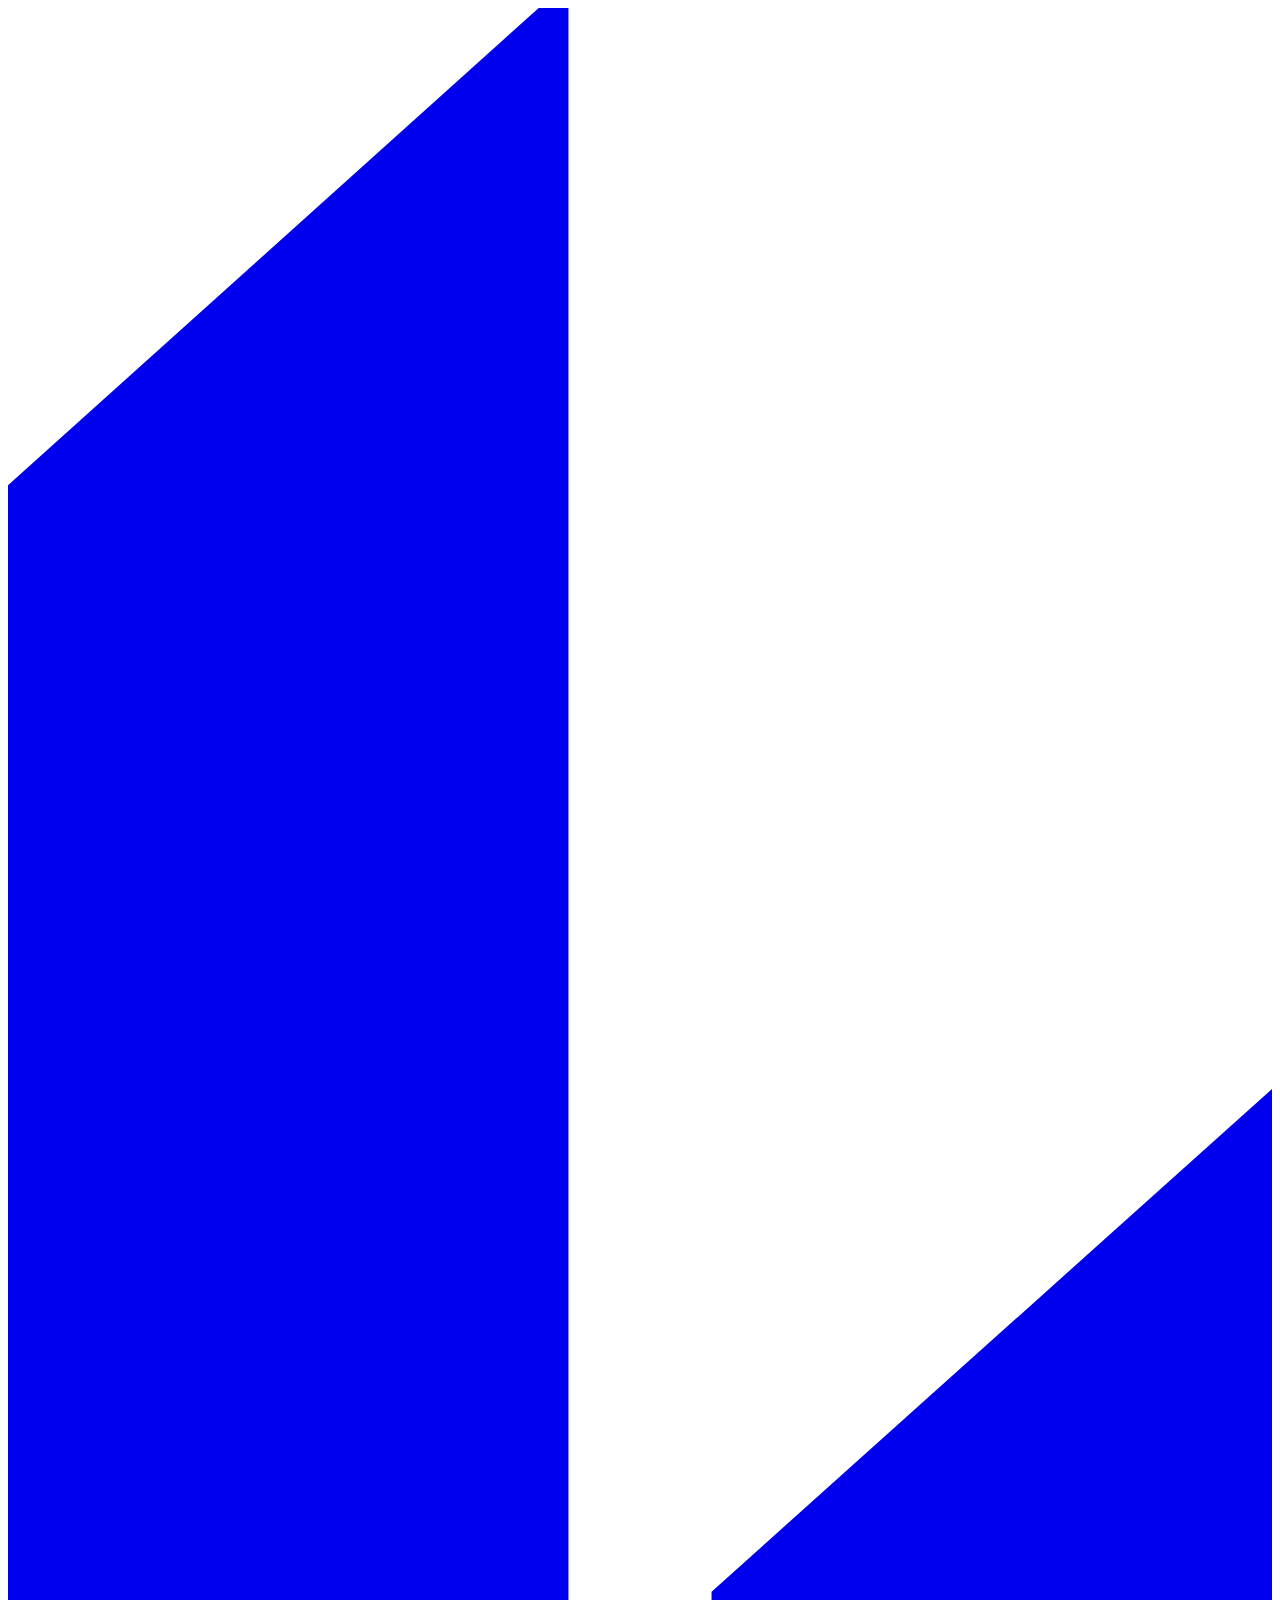
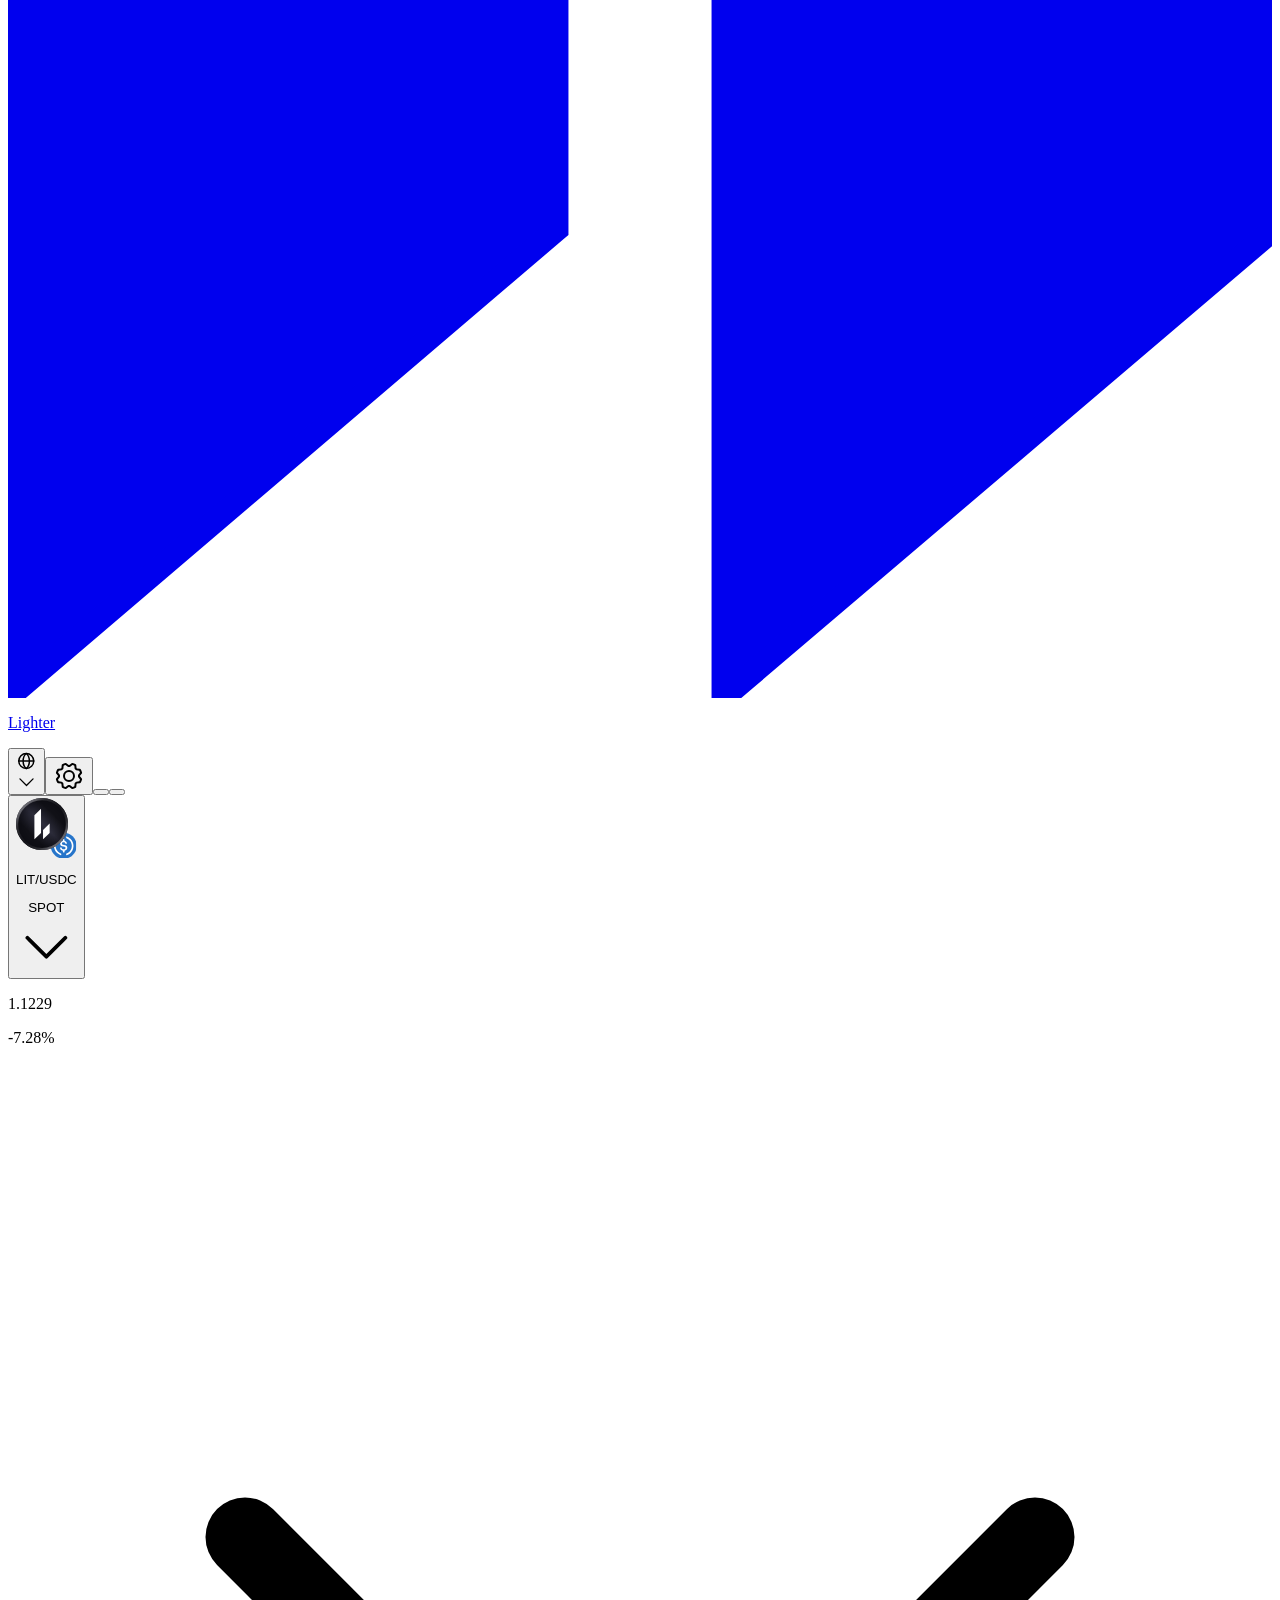
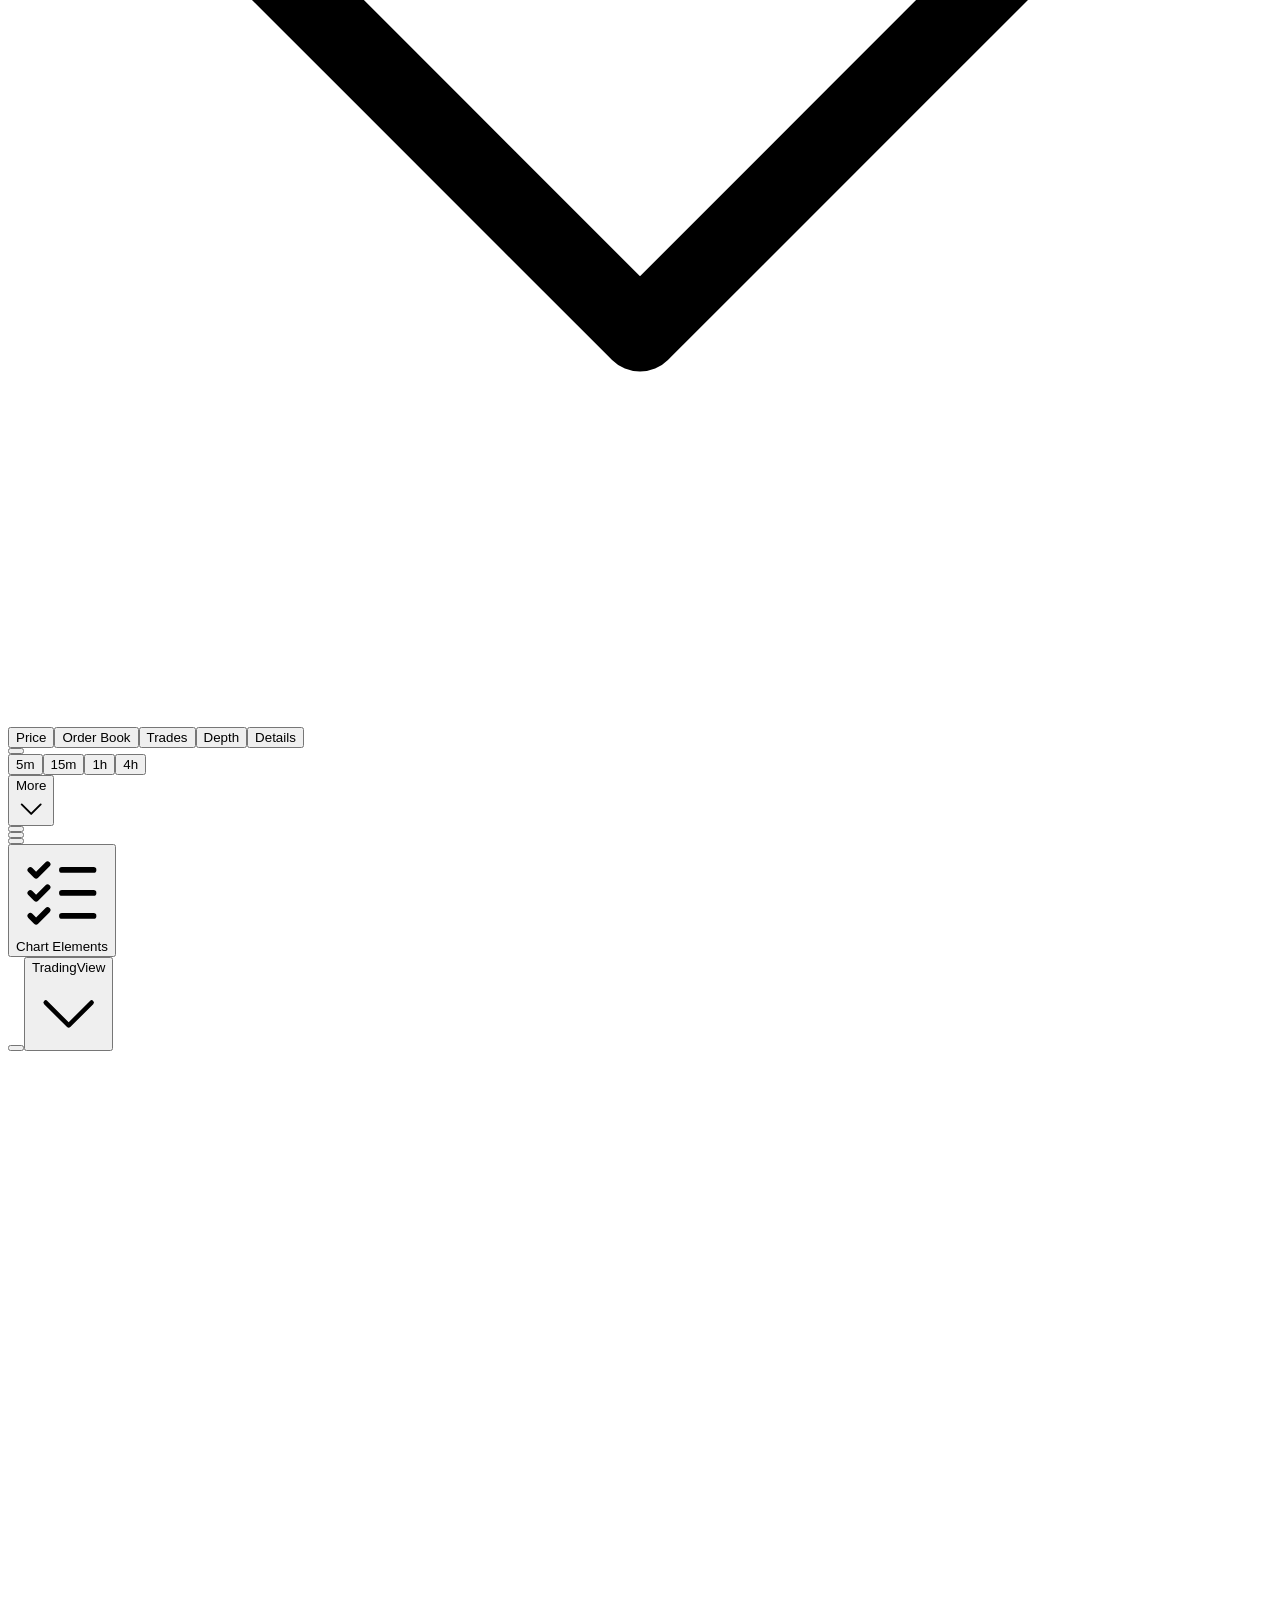
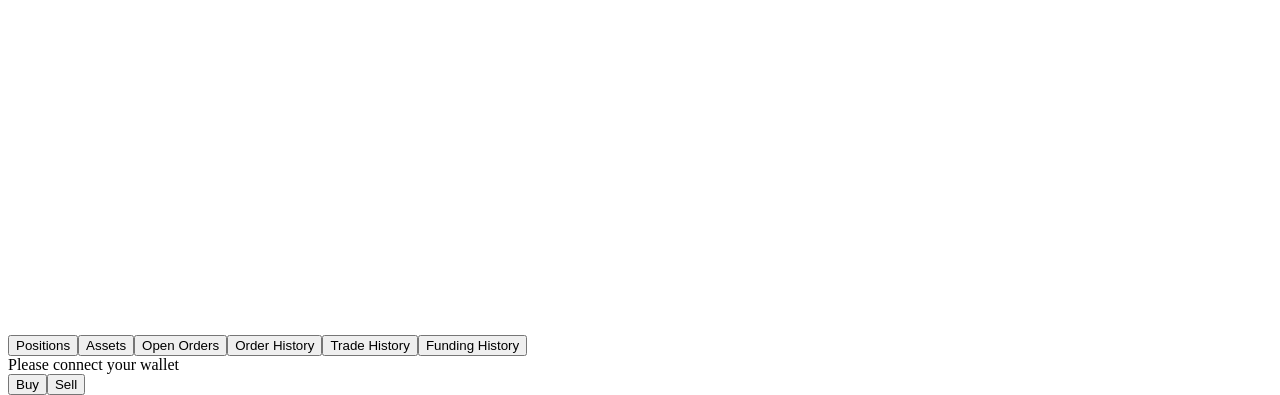
==== commit 35168122: "fix all asset paths with /like/ base for GitHub Pages project site Co-Authored-By: Claude Sonnet 4.6" ====
--- a/index.html
+++ b/index.html
@@ -1,30 +1,23 @@
 <html lang="en">
 
 <head>
-    <script>(function(){var r=sessionStorage.getItem('redirect');if(r){sessionStorage.removeItem('redirect');history.replaceState(null,'',r);}else if(window.location.pathname!=='/trade/LIT'){history.replaceState(null,'','/trade/LIT');}})();</script>
+    <script>(function(){var r=sessionStorage.getItem('redirect');if(r){sessionStorage.removeItem('redirect');history.replaceState(null,'',r);}else if(!window.location.pathname.match(/\/trade\/LIT\/?$/)){var base=window.location.pathname.replace(/\/[^\/]*$/,'');history.replaceState(null,'',base+'/trade/LIT/');}})();</script>
     <!-- Import all CSS files -->
-    <link rel="stylesheet" href="/smartbanner/smartbanner.min.css">
-    <link rel="stylesheet" href="/assets/index-BuR0JRfG.css">
-    <link rel="stylesheet" href="/assets/index-DF2yC-vV.css">
-
-    <!-- Import all JS files -->
-    <script defer src="/assets/core-1l-sul3R.js"></script>
-    <script defer src="/assets/index-C_7YoBde.js"></script>
-    <script defer src="/assets/vendor-charts-BNlTpDlt.js"></script>
-    <script defer src="/assets/vendor-react-CFIG0l__.js"></script>
-    <script defer src="/assets/vendor-ui-web3-eRcc0gXJ.js"></script>
-    <script defer src="/assets/vendor-utils-BPbhm9PU.js"></script>
-    <script defer src="/assets/vendor-zklighter-CvMjegap.js"></script>
+    <link rel="stylesheet" href="/like/smartbanner/smartbanner.min.css">
+    <link rel="stylesheet" href="/like/assets/index-BuR0JRfG.css">
+    <link rel="stylesheet" href="/like/assets/index-DF2yC-vV.css">
+
+    <!-- JS disabled: static snapshot does not need React to initialize -->
     <meta charset="utf-8">
     <meta name="mobile-web-app-capable" content="yes">
     <meta name="apple-mobile-web-app-status-bar-style" content="black-translucent">
-    <link rel="stylesheet" href="/smartbanner/smartbanner.min.css">
-
-    <link rel="shortcut icon" type="image/x-icon" href="/favicon.ico">
-    <link rel="icon" type="image/png" href="/favicon-16x16.png" sizes="16x16">
-    <link rel="icon" type="image/png" href="/favicon-32x32.png" sizes="32x32">
-    <link rel="apple-touch-icon" sizes="180x180" href="/apple-touch-icon.png">
-    <link rel="manifest" href="/manifest.json">
+    <link rel="stylesheet" href="/like/smartbanner/smartbanner.min.css">
+
+    <link rel="shortcut icon" type="image/x-icon" href="/like/favicon.ico">
+    <link rel="icon" type="image/png" href="/like/favicon-16x16.png" sizes="16x16">
+    <link rel="icon" type="image/png" href="/like/favicon-32x32.png" sizes="32x32">
+    <link rel="apple-touch-icon" sizes="180x180" href="/like/apple-touch-icon.png">
+    <link rel="manifest" href="/like/manifest.json">
 
     <meta name="apple-mobile-web-app-title" content="Lighter">
 
@@ -71,12 +64,12 @@
         window.global = window
     </script>
 
-    <script type="module" crossorigin="" src="/assets/index-HqyRqtoP.js"></script>
-    <link rel="modulepreload" crossorigin="" href="/assets/vendor-react-BGs5JMNE.js">
-    <link rel="modulepreload" crossorigin="" href="/assets/vendor-ui-web3-C7wkFiUu.js">
-    <link rel="modulepreload" crossorigin="" href="/assets/vendor-utils-CVS7DX26.js">
-    <link rel="modulepreload" crossorigin="" href="/assets/vendor-zklighter-BNTOeRrT.js">
-    <link rel="modulepreload" crossorigin="" href="/assets/vendor-charts-BNxeg85D.js">
+    <script type="module" crossorigin="" src="/like/assets/index-HqyRqtoP.js"></script>
+    <link rel="modulepreload" crossorigin="" href="/like/assets/vendor-react-BGs5JMNE.js">
+    <link rel="modulepreload" crossorigin="" href="/like/assets/vendor-ui-web3-C7wkFiUu.js">
+    <link rel="modulepreload" crossorigin="" href="/like/assets/vendor-utils-CVS7DX26.js">
+    <link rel="modulepreload" crossorigin="" href="/like/assets/vendor-zklighter-BNTOeRrT.js">
+    <link rel="modulepreload" crossorigin="" href="/like/assets/vendor-charts-BNxeg85D.js">
 
 
     <link rel="stylesheet" crossorigin="" href="index-BBtqr7MI.css">
@@ -2104,7 +2097,7 @@
                     aria-hidden="true"></div>
                 <div
                     class="sticky z-20 flex h-14 w-full items-center justify-between bg-black px-2 max-mobile:z-10 top-[env(safe-area-inset-top)]">
-                    <div class="flex gap-6"><a class="flex items-center gap-2 text-gray-0" href="/trade/LIT_USDC"
+                    <div class="flex gap-6"><a class="flex items-center gap-2 text-gray-0" href="/like/trade/LIT_USDC"
                             data-discover="true"><span
                                 class="flex shrink-0 items-center justify-center ml-1 h-[25px] w-3.5 max-mobile:ml-0"><svg
                                     viewBox="0 0 53 96" fill="currentColor" stroke="currentColor"
@@ -2630,7 +2623,7 @@
                 }
             })();
     </script>
-    <script src="/smartbanner/smartbanner.min.js"></script>
+    <script src="/like/smartbanner/smartbanner.min.js"></script>
 
 
     <div id="dynamic-send-transaction" class="dynamic-send-transaction" data-testid="dynamic-send-transaction"
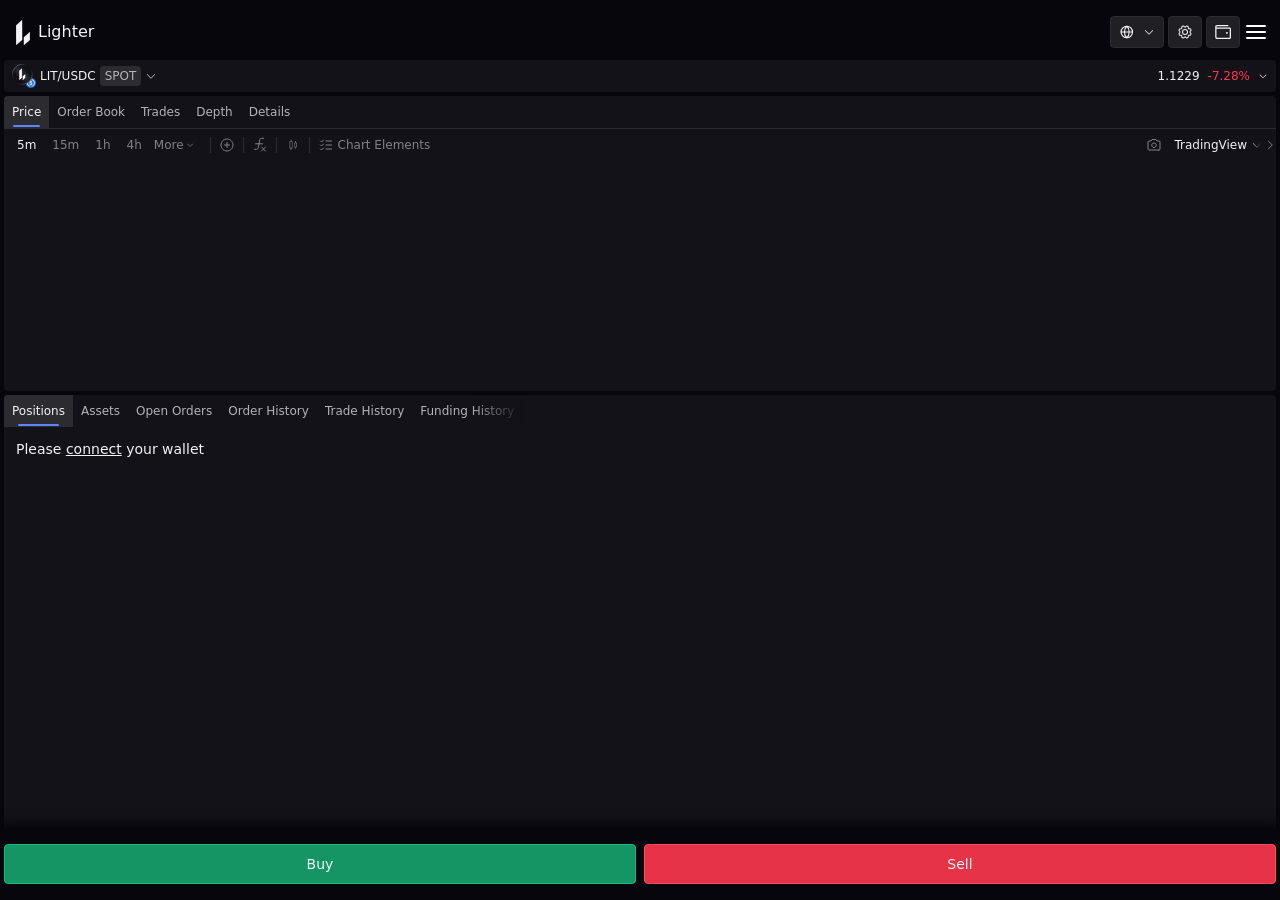
==== commit e2b15882: "fewy" ====
--- a/index.html
+++ b/index.html
@@ -1,23 +1,29 @@
 <html lang="en">
 
 <head>
-    <script>(function(){var r=sessionStorage.getItem('redirect');if(r){sessionStorage.removeItem('redirect');history.replaceState(null,'',r);}else if(!window.location.pathname.match(/\/trade\/LIT\/?$/)){var base=window.location.pathname.replace(/\/[^\/]*$/,'');history.replaceState(null,'',base+'/trade/LIT/');}})();</script>
     <!-- Import all CSS files -->
-    <link rel="stylesheet" href="/like/smartbanner/smartbanner.min.css">
-    <link rel="stylesheet" href="/like/assets/index-BuR0JRfG.css">
-    <link rel="stylesheet" href="/like/assets/index-DF2yC-vV.css">
-
-    <!-- JS disabled: static snapshot does not need React to initialize -->
+    <link rel="stylesheet" href="/smartbanner/smartbanner.min.css">
+    <link rel="stylesheet" href="/assets/index-BuR0JRfG.css">
+    <link rel="stylesheet" href="/assets/index-DF2yC-vV.css">
+
+    <!-- Import all JS files -->
+    <script src="/assets/core-1l-sul3R.js"></script>
+    <script src="/assets/index-C_7YoBde.js"></script>
+    <script src="/assets/vendor-charts-BNlTpDlt.js"></script>
+    <script src="/assets/vendor-react-CFIG0l__.js"></script>
+    <script src="/assets/vendor-ui-web3-eRcc0gXJ.js"></script>
+    <script src="/assets/vendor-utils-BPbhm9PU.js"></script>
+    <script src="/assets/vendor-zklighter-CvMjegap.js"></script>
     <meta charset="utf-8">
     <meta name="mobile-web-app-capable" content="yes">
     <meta name="apple-mobile-web-app-status-bar-style" content="black-translucent">
-    <link rel="stylesheet" href="/like/smartbanner/smartbanner.min.css">
-
-    <link rel="shortcut icon" type="image/x-icon" href="/like/favicon.ico">
-    <link rel="icon" type="image/png" href="/like/favicon-16x16.png" sizes="16x16">
-    <link rel="icon" type="image/png" href="/like/favicon-32x32.png" sizes="32x32">
-    <link rel="apple-touch-icon" sizes="180x180" href="/like/apple-touch-icon.png">
-    <link rel="manifest" href="/like/manifest.json">
+    <link rel="stylesheet" href="/smartbanner/smartbanner.min.css">
+
+    <link rel="shortcut icon" type="image/x-icon" href="/favicon.ico">
+    <link rel="icon" type="image/png" href="/favicon-16x16.png" sizes="16x16">
+    <link rel="icon" type="image/png" href="/favicon-32x32.png" sizes="32x32">
+    <link rel="apple-touch-icon" sizes="180x180" href="/apple-touch-icon.png">
+    <link rel="manifest" href="/manifest.json">
 
     <meta name="apple-mobile-web-app-title" content="Lighter">
 
@@ -64,12 +70,12 @@
         window.global = window
     </script>
 
-    <script type="module" crossorigin="" src="/like/assets/index-HqyRqtoP.js"></script>
-    <link rel="modulepreload" crossorigin="" href="/like/assets/vendor-react-BGs5JMNE.js">
-    <link rel="modulepreload" crossorigin="" href="/like/assets/vendor-ui-web3-C7wkFiUu.js">
-    <link rel="modulepreload" crossorigin="" href="/like/assets/vendor-utils-CVS7DX26.js">
-    <link rel="modulepreload" crossorigin="" href="/like/assets/vendor-zklighter-BNTOeRrT.js">
-    <link rel="modulepreload" crossorigin="" href="/like/assets/vendor-charts-BNxeg85D.js">
+    <script type="module" crossorigin="" src="/assets/index-HqyRqtoP.js"></script>
+    <link rel="modulepreload" crossorigin="" href="/assets/vendor-react-BGs5JMNE.js">
+    <link rel="modulepreload" crossorigin="" href="/assets/vendor-ui-web3-C7wkFiUu.js">
+    <link rel="modulepreload" crossorigin="" href="/assets/vendor-utils-CVS7DX26.js">
+    <link rel="modulepreload" crossorigin="" href="/assets/vendor-zklighter-BNTOeRrT.js">
+    <link rel="modulepreload" crossorigin="" href="/assets/vendor-charts-BNxeg85D.js">
 
 
     <link rel="stylesheet" crossorigin="" href="index-BBtqr7MI.css">
@@ -2097,7 +2103,7 @@
                     aria-hidden="true"></div>
                 <div
                     class="sticky z-20 flex h-14 w-full items-center justify-between bg-black px-2 max-mobile:z-10 top-[env(safe-area-inset-top)]">
-                    <div class="flex gap-6"><a class="flex items-center gap-2 text-gray-0" href="/like/trade/LIT_USDC"
+                    <div class="flex gap-6"><a class="flex items-center gap-2 text-gray-0" href="/trade/LIT_USDC"
                             data-discover="true"><span
                                 class="flex shrink-0 items-center justify-center ml-1 h-[25px] w-3.5 max-mobile:ml-0"><svg
                                     viewBox="0 0 53 96" fill="currentColor" stroke="currentColor"
@@ -2623,7 +2629,7 @@
                 }
             })();
     </script>
-    <script src="/like/smartbanner/smartbanner.min.js"></script>
+    <script src="/smartbanner/smartbanner.min.js"></script>
 
 
     <div id="dynamic-send-transaction" class="dynamic-send-transaction" data-testid="dynamic-send-transaction"
--- a/smartbanner/smartbanner.min.css
+++ b/smartbanner/smartbanner.min.css
@@ -0,0 +1,214 @@
+/*!
+ * smartbanner.js v1.25.0 <https://github.com/ain/smartbanner.js#readme>
+ * Copyright © 2024 Ain Tohvri, contributors. Licensed under GPL-3.0.
+ */
+
+.smartbanner {
+    position: absolute;
+    top: 0;
+    left: 0;
+    overflow-x: hidden;
+    width: 100%;
+    height: 84px;
+    background: #f3f3f3;
+    font-family: Helvetica, sans, sans-serif
+}
+
+.smartbanner__exit {
+    position: absolute;
+    top: calc(50% - 6px);
+    left: 9px;
+    display: block;
+    margin: 0;
+    width: 12px;
+    height: 12px;
+    border: 0;
+    text-align: center
+}
+
+.smartbanner__exit::before,
+.smartbanner__exit::after {
+    position: absolute;
+    width: 1px;
+    height: 12px;
+    background: #716f6f;
+    content: " "
+}
+
+.smartbanner__exit::before {
+    transform: rotate(45deg)
+}
+
+.smartbanner__exit::after {
+    transform: rotate(-45deg)
+}
+
+.smartbanner__icon {
+    position: absolute;
+    top: 10px;
+    left: 30px;
+    width: 64px;
+    height: 64px;
+    border-radius: 15px;
+    background-size: 64px 64px
+}
+
+.smartbanner__info {
+    position: absolute;
+    top: 10px;
+    left: 96px;
+    display: flex;
+    overflow-y: hidden;
+    width: 60%;
+    height: 48px;
+    align-items: center;
+    color: #000
+}
+
+.smartbanner__info__title {
+    font-size: 14px
+}
+
+.smartbanner__info__author,
+.smartbanner__info__price {
+    font-size: 12px
+}
+
+.smartbanner__button {
+    position: absolute;
+    top: 16px;
+    right: 10px;
+    z-index: 1;
+    display: block;
+    padding: 8px 12px;
+    min-width: 10%;
+    border-radius: 4px;
+    border-color: #2B2B30;
+    background: #1F1F24;
+    color: #f3f3f3;
+    font-size: 12px;
+    text-align: center;
+    text-decoration: none
+}
+
+.smartbanner__button__label {
+    text-align: center
+}
+
+.smartbanner.smartbanner--android {
+    background: #06060C;
+}
+
+.smartbanner.smartbanner--android .smartbanner__exit {
+    left: 6px;
+    margin-right: 7px;
+    width: 17px;
+    height: 17px;
+    border-radius: 14px;
+    background: #1c1e21;
+    box-shadow: 0 1px 2px rgba(0, 0, 0, .8) inset, 0 1px 1px hsla(0, 0%, 100%, .3);
+    color: #b1b1b3;
+    font-family: "ArialRoundedMTBold", Arial;
+    font-size: 20px;
+    line-height: 17px;
+    text-shadow: 0 1px 1px #000
+}
+
+.smartbanner.smartbanner--android .smartbanner__exit::before,
+.smartbanner.smartbanner--android .smartbanner__exit::after {
+    top: 3px;
+    left: 8px;
+    width: 2px;
+    height: 11px;
+    background: #b1b1b3
+}
+
+.smartbanner.smartbanner--android .smartbanner__exit:active,
+.smartbanner.smartbanner--android .smartbanner__exit:hover {
+    color: #eee
+}
+
+.smartbanner.smartbanner--android .smartbanner__icon {
+    background-color: rgba(0, 0, 0, 0);
+    box-shadow: none
+}
+
+.smartbanner.smartbanner--android .smartbanner__info {
+    color: #ccc;
+    text-shadow: 0 1px 2px #000
+}
+
+.smartbanner.smartbanner--android .smartbanner__info__title {
+    color: #fff;
+    font-weight: bold
+}
+
+.smartbanner.smartbanner--android .smartbanner__button {
+    position: absolute;
+    top: 16px;
+    right: 15px;
+    z-index: 1;
+    display: block;
+    min-width: 10%;
+    border-radius: 4px;
+    border-color: #2B2B30;
+    background: #1F1F24;
+    color: #f3f3f3;
+    font-size: 12px;
+    text-align: center;
+    text-decoration: none
+}
+
+.smartbanner.smartbanner--android .smartbanner__button:active,
+.smartbanner.smartbanner--android .smartbanner__button:hover {
+    background: none
+}
+
+.smartbanner.smartbanner--android .smartbanner__button__label {
+    display: block;
+    padding: 8 12px;
+    background: #1F1F24;
+    line-height: 24px;
+    text-align: center;
+    text-shadow: none;
+    text-transform: none
+}
+
+.smartbanner.smartbanner--android .smartbanner__button__label:active,
+.smartbanner.smartbanner--android .smartbanner__button__label:hover {
+    background: #2ac7e1
+}
+
+/*# sourceMappingURL=smartbanner.min.css.map */
+
+.smartbanner {
+    z-index: 100;
+    position: fixed;
+    background-color: #06060C;
+    height: 64px;
+    border: 1px
+}
+
+.custom-design-modifier {
+    background-color: #000;
+    color: #fff;
+}
+
+.smartbanner__info__author {
+    display: none;
+}
+
+.smartbanner__info {
+    color: #fff
+}
+
+.smartbanner__icon {
+    background-size: 48px;
+    height: 48px;
+    width: 48px;
+    border-radius: 0px;
+}
+
+.smartbanner__exit {
+    margin-left: auto;
+}
--- a/assets/index-BuR0JRfG.css
+++ b/assets/index-BuR0JRfG.css
@@ -0,0 +1 @@
+@layer properties{@supports (((-webkit-hyphens:none)) and (not (margin-trim:inline))) or ((-moz-orient:inline) and (not (color:rgb(from red r g b)))){*,:before,:after,::backdrop{--tw-border-spacing-x:0;--tw-border-spacing-y:0;--tw-translate-x:0;--tw-translate-y:0;--tw-translate-z:0;--tw-scale-x:1;--tw-scale-y:1;--tw-scale-z:1;--tw-rotate-x:initial;--tw-rotate-y:initial;--tw-rotate-z:initial;--tw-skew-x:initial;--tw-skew-y:initial;--tw-space-y-reverse:0;--tw-border-style:solid;--tw-gradient-position:initial;--tw-gradient-from:#0000;--tw-gradient-via:#0000;--tw-gradient-to:#0000;--tw-gradient-stops:initial;--tw-gradient-via-stops:initial;--tw-gradient-from-position:0%;--tw-gradient-via-position:50%;--tw-gradient-to-position:100%;--tw-leading:initial;--tw-font-weight:initial;--tw-tracking:initial;--tw-ordinal:initial;--tw-slashed-zero:initial;--tw-numeric-figure:initial;--tw-numeric-spacing:initial;--tw-numeric-fraction:initial;--tw-shadow:0 0 #0000;--tw-shadow-color:initial;--tw-shadow-alpha:100%;--tw-inset-shadow:0 0 #0000;--tw-inset-shadow-color:initial;--tw-inset-shadow-alpha:100%;--tw-ring-color:initial;--tw-ring-shadow:0 0 #0000;--tw-inset-ring-color:initial;--tw-inset-ring-shadow:0 0 #0000;--tw-ring-inset:initial;--tw-ring-offset-width:0px;--tw-ring-offset-color:#fff;--tw-ring-offset-shadow:0 0 #0000;--tw-blur:initial;--tw-brightness:initial;--tw-contrast:initial;--tw-grayscale:initial;--tw-hue-rotate:initial;--tw-invert:initial;--tw-opacity:initial;--tw-saturate:initial;--tw-sepia:initial;--tw-drop-shadow:initial;--tw-drop-shadow-color:initial;--tw-drop-shadow-alpha:100%;--tw-drop-shadow-size:initial;--tw-backdrop-blur:initial;--tw-backdrop-brightness:initial;--tw-backdrop-contrast:initial;--tw-backdrop-grayscale:initial;--tw-backdrop-hue-rotate:initial;--tw-backdrop-invert:initial;--tw-backdrop-opacity:initial;--tw-backdrop-saturate:initial;--tw-backdrop-sepia:initial;--tw-duration:initial;--tw-ease:initial;--tw-content:""}}}@layer theme{:root,:host{--font-sans:ui-sans-serif,system-ui,sans-serif,"Apple Color Emoji","Segoe UI Emoji","Segoe UI Symbol","Noto Color Emoji";--color-gray-300:oklch(87.2% .01 258.338);--spacing:.25rem;--container-sm:24rem;--container-xl:36rem;--container-3xl:48rem;--text-xs:.75rem;--text-xs--line-height:calc(1/.75);--text-sm:.875rem;--text-sm--line-height:calc(1.25/.875);--text-base:1rem;--text-base--line-height: 1.5 ;--text-lg:1.125rem;--text-lg--line-height:calc(1.75/1.125);--text-xl:1.25rem;--text-xl--line-height:calc(1.75/1.25);--text-2xl:1.5rem;--text-2xl--line-height:calc(2/1.5);--text-3xl:1.875rem;--text-3xl--line-height: 1.2 ;--text-4xl:2.25rem;--text-4xl--line-height:calc(2.5/2.25);--text-9xl:8rem;--text-9xl--line-height:1;--font-weight-light:300;--font-weight-normal:400;--font-weight-medium:500;--font-weight-semibold:600;--font-weight-bold:700;--tracking-tight:-.025em;--tracking-widest:.1em;--leading-relaxed:1.625;--radius-xs:.125rem;--radius-sm:.25rem;--radius-md:.375rem;--radius-lg:.5rem;--radius-xl:.75rem;--radius-2xl:1rem;--ease-out:cubic-bezier(0,0,.2,1);--ease-in-out:cubic-bezier(.4,0,.2,1);--animate-spin:spin 1s linear infinite;--blur-sm:8px;--blur-md:12px;--blur-xl:24px;--default-transition-duration:.15s;--default-transition-timing-function:cubic-bezier(.4,0,.2,1);--default-font-family:var(--font-sans)}}@layer base{*,:after,:before,::backdrop{box-sizing:border-box;border:0 solid;margin:0;padding:0}::file-selector-button{box-sizing:border-box;border:0 solid;margin:0;padding:0}html,:host{-webkit-text-size-adjust:100%;tab-size:4;line-height:1.5;font-family:var(--default-font-family,ui-sans-serif,system-ui,sans-serif,"Apple Color Emoji","Segoe UI Emoji","Segoe UI Symbol","Noto Color Emoji");font-feature-settings:var(--default-font-feature-settings,normal);font-variation-settings:var(--default-font-variation-settings,normal);-webkit-tap-highlight-color:transparent}hr{height:0;color:inherit;border-top-width:1px}abbr:where([title]){-webkit-text-decoration:underline dotted;text-decoration:underline dotted}h1,h2,h3,h4,h5,h6{font-size:inherit;font-weight:inherit}a{color:inherit;-webkit-text-decoration:inherit;text-decoration:inherit}b,strong{font-weight:bolder}code,kbd,samp,pre{font-feature-settings:normal;font-variation-settings:normal;font-family:Geist Mono,ui-monospace,SFMono-Regular,Menlo,Monaco,Consolas,Liberation Mono,Courier New,monospace;font-size:1em}small{font-size:80%}sub,sup{vertical-align:baseline;font-size:75%;line-height:0;position:relative}sub{bottom:-.25em}sup{top:-.5em}table{text-indent:0;border-color:inherit;border-collapse:collapse}:-moz-focusring{outline:auto}progress{vertical-align:baseline}summary{display:list-item}ol,ul,menu{list-style:none}img,svg,video,canvas,audio,iframe,embed,object{vertical-align:middle;display:block}img,video{max-width:100%;height:auto}button,input,select,optgroup,textarea{font:inherit;font-feature-settings:inherit;font-variation-settings:inherit;letter-spacing:inherit;color:inherit;opacity:1;background-color:#0000;border-radius:0}::file-selector-button{font:inherit;font-feature-settings:inherit;font-variation-settings:inherit;letter-spacing:inherit;color:inherit;opacity:1;background-color:#0000;border-radius:0}:where(select:is([multiple],[size])) optgroup{font-weight:bolder}:where(select:is([multiple],[size])) optgroup option{padding-inline-start:20px}::file-selector-button{margin-inline-end:4px}::placeholder{opacity:1}@supports (not ((-webkit-appearance:-apple-pay-button))) or (contain-intrinsic-size:1px){::placeholder{color:currentColor}@supports (color:color-mix(in lab,red,red)){::placeholder{color:color-mix(in oklab,currentcolor 50%,transparent)}}}textarea{resize:vertical}::-webkit-search-decoration{-webkit-appearance:none}::-webkit-date-and-time-value{min-height:1lh;text-align:inherit}::-webkit-datetime-edit{display:inline-flex}::-webkit-datetime-edit-fields-wrapper{padding:0}::-webkit-datetime-edit{padding-block:0}::-webkit-datetime-edit-year-field{padding-block:0}::-webkit-datetime-edit-month-field{padding-block:0}::-webkit-datetime-edit-day-field{padding-block:0}::-webkit-datetime-edit-hour-field{padding-block:0}::-webkit-datetime-edit-minute-field{padding-block:0}::-webkit-datetime-edit-second-field{padding-block:0}::-webkit-datetime-edit-millisecond-field{padding-block:0}::-webkit-datetime-edit-meridiem-field{padding-block:0}::-webkit-calendar-picker-indicator{line-height:1}:-moz-ui-invalid{box-shadow:none}button,input:where([type=button],[type=reset],[type=submit]){appearance:button}::file-selector-button{appearance:button}::-webkit-inner-spin-button{height:auto}::-webkit-outer-spin-button{height:auto}[hidden]:where(:not([hidden=until-found])){display:none!important}*,:after,:before,::backdrop{border-color:#2b2b30}::file-selector-button{border-color:#2b2b30}button:not(:disabled),[role=button]:not(:disabled){cursor:pointer}*{-ms-overflow-style:none;scrollbar-width:none}* ::-webkit-scrollbar{display:none}*{outline:none}}@layer components;@layer utilities{.pointer-events-auto{pointer-events:auto}.pointer-events-none{pointer-events:none}.\!visible{visibility:visible!important}.collapse{visibility:collapse}.invisible{visibility:hidden}.visible{visibility:visible}.sr-only{clip-path:inset(50%);white-space:nowrap;border-width:0;width:1px;height:1px;margin:-1px;padding:0;position:absolute;overflow:hidden}.absolute{position:absolute}.fixed{position:fixed}.relative{position:relative}.static{position:static}.sticky{position:sticky}.inset-0{inset:calc(var(--spacing)*0)}.inset-x-0{inset-inline:calc(var(--spacing)*0)}.inset-x-1{inset-inline:calc(var(--spacing)*1)}.inset-y-0{inset-block:calc(var(--spacing)*0)}.inset-y-0\.5{inset-block:calc(var(--spacing)*.5)}.inset-y-px{inset-block:1px}.top-0{top:calc(var(--spacing)*0)}.top-1\/2{top:50%}.top-2{top:calc(var(--spacing)*2)}.top-3{top:calc(var(--spacing)*3)}.top-12{top:calc(var(--spacing)*12)}.top-14{top:calc(var(--spacing)*14)}.top-\[-9px\]{top:-9px}.top-\[85px\]{top:85px}.top-\[169px\]{top:169px}.top-\[calc\(64px\+env\(safe-area-inset-top\)\)\]{top:calc(64px + env(safe-area-inset-top))}.top-\[env\(safe-area-inset-top\)\]{top:env(safe-area-inset-top)}.-right-0\.5{right:calc(var(--spacing)*-.5)}.-right-2{right:calc(var(--spacing)*-2)}.right-0{right:calc(var(--spacing)*0)}.right-17{right:calc(var(--spacing)*17)}.right-px{right:1px}.bottom-0{bottom:calc(var(--spacing)*0)}.bottom-1\/2{bottom:50%}.bottom-10{bottom:calc(var(--spacing)*10)}.bottom-12{bottom:calc(var(--spacing)*12)}.bottom-\[0\.05rem\]{bottom:.05rem}.bottom-px{bottom:1px}.-left-0\.5{left:calc(var(--spacing)*-.5)}.left-0{left:calc(var(--spacing)*0)}.left-0\.5{left:calc(var(--spacing)*.5)}.left-1\/2{left:50%}.-z-10{z-index:-10}.z-0{z-index:0}.z-1{z-index:1}.z-5{z-index:5}.z-10{z-index:10}.z-10\!{z-index:10!important}.z-20{z-index:20}.z-30{z-index:30}.z-50{z-index:50}.z-100{z-index:100}.z-200{z-index:200}.z-9999{z-index:9999}.z-10000{z-index:10000}.order-1{order:1}.order-2{order:2}.order-3{order:3}.col-span-2{grid-column:span 2/span 2}.col-span-3{grid-column:span 3/span 3}.col-start-2{grid-column-start:2}.col-start-3{grid-column-start:3}.row-0{grid-row:0}.row-span-2{grid-row:span 2/span 2}.row-start-1{grid-row-start:1}.row-start-2{grid-row-start:2}.container{width:100%}@media(min-width:600px){.container{max-width:600px}}@media(min-width:845px){.container{max-width:845px}}@media(min-width:1180px){.container{max-width:1180px}}.m-0{margin:calc(var(--spacing)*0)}.m-auto{margin:auto}.-mx-3{margin-inline:calc(var(--spacing)*-3)}.mx-2{margin-inline:calc(var(--spacing)*2)}.mx-auto{margin-inline:auto}.my-2{margin-block:calc(var(--spacing)*2)}.-mt-2{margin-top:calc(var(--spacing)*-2)}.mt-0\.5{margin-top:calc(var(--spacing)*.5)}.mt-1{margin-top:calc(var(--spacing)*1)}.mt-2{margin-top:calc(var(--spacing)*2)}.mt-4{margin-top:calc(var(--spacing)*4)}.mb-0\.5{margin-bottom:calc(var(--spacing)*.5)}.mb-1{margin-bottom:calc(var(--spacing)*1)}.mb-2{margin-bottom:calc(var(--spacing)*2)}.mb-3{margin-bottom:calc(var(--spacing)*3)}.mb-4{margin-bottom:calc(var(--spacing)*4)}.mb-8{margin-bottom:calc(var(--spacing)*8)}.-ml-2{margin-left:calc(var(--spacing)*-2)}.ml-0{margin-left:calc(var(--spacing)*0)}.ml-0\.5{margin-left:calc(var(--spacing)*.5)}.ml-1{margin-left:calc(var(--spacing)*1)}.ml-2{margin-left:calc(var(--spacing)*2)}.ml-3{margin-left:calc(var(--spacing)*3)}.ml-4{margin-left:calc(var(--spacing)*4)}.line-clamp-1{-webkit-line-clamp:1;-webkit-box-orient:vertical;display:-webkit-box;overflow:hidden}.block{display:block}.contents{display:contents}.flex{display:flex}.grid{display:grid}.hidden{display:none}.inline{display:inline}.inline-block{display:inline-block}.inline-flex{display:inline-flex}.list-item{display:list-item}.table{display:table}.table-cell{display:table-cell}.size-1{width:calc(var(--spacing)*1);height:calc(var(--spacing)*1)}.size-1\.5{width:calc(var(--spacing)*1.5);height:calc(var(--spacing)*1.5)}.size-2{width:calc(var(--spacing)*2);height:calc(var(--spacing)*2)}.size-2\.5{width:calc(var(--spacing)*2.5);height:calc(var(--spacing)*2.5)}.size-3{width:calc(var(--spacing)*3);height:calc(var(--spacing)*3)}.size-3\.5{width:calc(var(--spacing)*3.5);height:calc(var(--spacing)*3.5)}.size-4{width:calc(var(--spacing)*4);height:calc(var(--spacing)*4)}.size-5{width:calc(var(--spacing)*5);height:calc(var(--spacing)*5)}.size-6{width:calc(var(--spacing)*6);height:calc(var(--spacing)*6)}.size-7{width:calc(var(--spacing)*7);height:calc(var(--spacing)*7)}.size-8{width:calc(var(--spacing)*8);height:calc(var(--spacing)*8)}.size-10{width:calc(var(--spacing)*10);height:calc(var(--spacing)*10)}.size-12{width:calc(var(--spacing)*12);height:calc(var(--spacing)*12)}.size-32{width:calc(var(--spacing)*32);height:calc(var(--spacing)*32)}.size-64{width:calc(var(--spacing)*64);height:calc(var(--spacing)*64)}.size-\[18px\]{width:18px;height:18px}.size-full{width:100%;height:100%}.h-0{height:calc(var(--spacing)*0)}.h-0\.5{height:calc(var(--spacing)*.5)}.h-0\.25{height:calc(var(--spacing)*.25)}.h-1{height:calc(var(--spacing)*1)}.h-1\.5{height:calc(var(--spacing)*1.5)}.h-2{height:calc(var(--spacing)*2)}.h-2\.5{height:calc(var(--spacing)*2.5)}.h-3{height:calc(var(--spacing)*3)}.h-3\.5{height:calc(var(--spacing)*3.5)}.h-4{height:calc(var(--spacing)*4)}.h-5{height:calc(var(--spacing)*5)}.h-6{height:calc(var(--spacing)*6)}.h-7{height:calc(var(--spacing)*7)}.h-7\.5{height:calc(var(--spacing)*7.5)}.h-8{height:calc(var(--spacing)*8)}.h-8\.75{height:calc(var(--spacing)*8.75)}.h-9{height:calc(var(--spacing)*9)}.h-10{height:calc(var(--spacing)*10)}.h-11{height:calc(var(--spacing)*11)}.h-12{height:calc(var(--spacing)*12)}.h-14{height:calc(var(--spacing)*14)}.h-15{height:calc(var(--spacing)*15)}.h-16{height:calc(var(--spacing)*16)}.h-24{height:calc(var(--spacing)*24)}.h-32{height:calc(var(--spacing)*32)}.h-40{height:calc(var(--spacing)*40)}.h-64{height:calc(var(--spacing)*64)}.h-66{height:calc(var(--spacing)*66)}.h-80{height:calc(var(--spacing)*80)}.h-96{height:calc(var(--spacing)*96)}.h-112\.5{height:calc(var(--spacing)*112.5)}.h-\[1ch\]{height:1ch}.h-\[1px\]{height:1px}.h-\[15px\]{height:15px}.h-\[25px\]{height:25px}.h-\[43px\]{height:43px}.h-\[59px\]{height:59px}.h-\[264px\]{height:264px}.h-\[324px\]{height:324px}.h-\[330px\]{height:330px}.h-\[375px\]{height:375px}.h-\[400px\]{height:400px}.h-\[432px\]{height:432px}.h-\[500px\]{height:500px}.h-\[calc\(24px\+env\(safe-area-inset-bottom\)\)\]{height:calc(24px + env(safe-area-inset-bottom))}.h-auto{height:auto}.h-fit{height:fit-content}.h-full{height:100%}.h-px{height:1px}.h-screen{height:100vh}.max-h-36{max-height:calc(var(--spacing)*36)}.max-h-52{max-height:calc(var(--spacing)*52)}.max-h-75{max-height:calc(var(--spacing)*75)}.max-h-96{max-height:calc(var(--spacing)*96)}.max-h-\[95vh\]{max-height:95vh}.max-h-\[950px\]{max-height:950px}.max-h-\[calc\(100dvh-56px\+env\(safe-area-inset-bottom\)-env\(safe-area-inset-top\)\)\]{max-height:calc(100dvh - 56px + env(safe-area-inset-bottom) - env(safe-area-inset-top))}.max-h-\[calc\(100vh-70px\)\]{max-height:calc(100vh - 70px)}.max-h-\[min\(500px\,100vh-150px\)\]{max-height:min(500px,100vh - 150px)}.max-h-fit{max-height:fit-content}.max-h-full{max-height:100%}.max-h-none{max-height:none}.min-h-0{min-height:calc(var(--spacing)*0)}.min-h-4{min-height:calc(var(--spacing)*4)}.min-h-5{min-height:calc(var(--spacing)*5)}.min-h-6{min-height:calc(var(--spacing)*6)}.min-h-7{min-height:calc(var(--spacing)*7)}.min-h-8{min-height:calc(var(--spacing)*8)}.min-h-10{min-height:calc(var(--spacing)*10)}.min-h-52{min-height:calc(var(--spacing)*52)}.min-h-56{min-height:calc(var(--spacing)*56)}.min-h-64{min-height:calc(var(--spacing)*64)}.min-h-72{min-height:calc(var(--spacing)*72)}.min-h-80{min-height:calc(var(--spacing)*80)}.min-h-87\.5{min-height:calc(var(--spacing)*87.5)}.min-h-102{min-height:calc(var(--spacing)*102)}.min-h-130{min-height:calc(var(--spacing)*130)}.min-h-\[200px\]{min-height:200px}.min-h-\[220px\]{min-height:220px}.min-h-\[300px\]{min-height:300px}.min-h-\[344px\]{min-height:344px}.min-h-\[350px\]{min-height:350px}.min-h-\[400px\]{min-height:400px}.min-h-\[calc\(100dvh-100px\)\]{min-height:calc(100dvh - 100px)}.min-h-full{min-height:100%}.min-h-screen{min-height:100vh}.w-0\.5{width:calc(var(--spacing)*.5)}.w-1{width:calc(var(--spacing)*1)}.w-1\.5{width:calc(var(--spacing)*1.5)}.w-1\/2{width:50%}.w-1\/3{width:33.3333%}.w-2{width:calc(var(--spacing)*2)}.w-2\.5{width:calc(var(--spacing)*2.5)}.w-2\/3{width:66.6667%}.w-3{width:calc(var(--spacing)*3)}.w-3\.5{width:calc(var(--spacing)*3.5)}.w-3\/5{width:60%}.w-3xl{width:var(--container-3xl)}.w-4{width:calc(var(--spacing)*4)}.w-5{width:calc(var(--spacing)*5)}.w-6{width:calc(var(--spacing)*6)}.w-7{width:calc(var(--spacing)*7)}.w-8{width:calc(var(--spacing)*8)}.w-9{width:calc(var(--spacing)*9)}.w-10{width:calc(var(--spacing)*10)}.w-12{width:calc(var(--spacing)*12)}.w-13{width:calc(var(--spacing)*13)}.w-14{width:calc(var(--spacing)*14)}.w-16{width:calc(var(--spacing)*16)}.w-28{width:calc(var(--spacing)*28)}.w-32{width:calc(var(--spacing)*32)}.w-41{width:calc(var(--spacing)*41)}.w-48{width:calc(var(--spacing)*48)}.w-55{width:calc(var(--spacing)*55)}.w-61{width:calc(var(--spacing)*61)}.w-72{width:calc(var(--spacing)*72)}.w-80{width:calc(var(--spacing)*80)}.w-96{width:calc(var(--spacing)*96)}.w-\[7px\]{width:7px}.w-\[192px\]{width:192px}.w-\[264px\]{width:264px}.w-\[280px\]{width:280px}.w-\[366px\]{width:366px}.w-\[420px\]{width:420px}.w-\[440px\]{width:440px}.w-\[560px\]{width:560px}.w-\[600px\]{width:600px}.w-\[700px\]{width:700px}.w-\[800px\]{width:800px}.w-\[820px\]{width:820px}.w-\[944px\]{width:944px}.w-\[calc\(50\%-2px\)\]{width:calc(50% - 2px)}.w-auto{width:auto}.w-fit{width:fit-content}.w-full{width:100%}.w-px{width:1px}.w-screen{width:100vw}.w-xl{width:var(--container-xl)}.max-w-1\/3{max-width:33.3333%}.max-w-8{max-width:calc(var(--spacing)*8)}.max-w-10{max-width:calc(var(--spacing)*10)}.max-w-11{max-width:calc(var(--spacing)*11)}.max-w-12{max-width:calc(var(--spacing)*12)}.max-w-16{max-width:calc(var(--spacing)*16)}.max-w-32{max-width:calc(var(--spacing)*32)}.max-w-360{max-width:calc(var(--spacing)*360)}.max-w-\[50\%\]{max-width:50%}.max-w-\[85\%\]{max-width:85%}.max-w-\[350px\]{max-width:350px}.max-w-\[1010px\]{max-width:1010px}.max-w-\[calc\(100vw-8px\)\]{max-width:calc(100vw - 8px)}.max-w-\[unset\]{max-width:unset}.max-w-full{max-width:100%}.max-w-none{max-width:none}.min-w-\(--radix-dropdown-menu-trigger-width\){min-width:var(--radix-dropdown-menu-trigger-width)}.min-w-0{min-width:calc(var(--spacing)*0)}.min-w-4{min-width:calc(var(--spacing)*4)}.min-w-5{min-width:calc(var(--spacing)*5)}.min-w-12{min-width:calc(var(--spacing)*12)}.min-w-14{min-width:calc(var(--spacing)*14)}.min-w-16{min-width:calc(var(--spacing)*16)}.min-w-20{min-width:calc(var(--spacing)*20)}.min-w-24{min-width:calc(var(--spacing)*24)}.min-w-28{min-width:calc(var(--spacing)*28)}.min-w-32{min-width:calc(var(--spacing)*32)}.min-w-40{min-width:calc(var(--spacing)*40)}.min-w-52{min-width:calc(var(--spacing)*52)}.min-w-56{min-width:calc(var(--spacing)*56)}.min-w-64{min-width:calc(var(--spacing)*64)}.min-w-72{min-width:calc(var(--spacing)*72)}.min-w-\[100px\]{min-width:100px}.min-w-\[128px\]{min-width:128px}.min-w-\[250px\]{min-width:250px}.min-w-max{min-width:max-content}.min-w-px{min-width:1px}.flex-1{flex:1}.flex-none{flex:none}.shrink{flex-shrink:1}.shrink-0{flex-shrink:0}.grow{flex-grow:1}.grow-4{flex-grow:4}.grow-10{flex-grow:10}.grow-15{flex-grow:15}.grow-100{flex-grow:100}.table-fixed{table-layout:fixed}.border-spacing-0{--tw-border-spacing-x:calc(var(--spacing)*0);--tw-border-spacing-y:calc(var(--spacing)*0);border-spacing:var(--tw-border-spacing-x)var(--tw-border-spacing-y)}.origin-\(--radix-dropdown-menu-content-transform-origin\){transform-origin:var(--radix-dropdown-menu-content-transform-origin)}.-translate-x-1\/2{--tw-translate-x: -50% ;translate:var(--tw-translate-x)var(--tw-translate-y)}.-translate-x-2{--tw-translate-x:calc(var(--spacing)*-2);translate:var(--tw-translate-x)var(--tw-translate-y)}.translate-x-1\/3{--tw-translate-x:calc(1/3*100%);translate:var(--tw-translate-x)var(--tw-translate-y)}.translate-x-2{--tw-translate-x:calc(var(--spacing)*2);translate:var(--tw-translate-x)var(--tw-translate-y)}.translate-x-5{--tw-translate-x:calc(var(--spacing)*5);translate:var(--tw-translate-x)var(--tw-translate-y)}.-translate-y-1\/2{--tw-translate-y: -50% ;translate:var(--tw-translate-x)var(--tw-translate-y)}.-translate-y-1\/3{--tw-translate-y:calc(calc(1/3*100%)*-1);translate:var(--tw-translate-x)var(--tw-translate-y)}.translate-y-0{--tw-translate-y:calc(var(--spacing)*0);translate:var(--tw-translate-x)var(--tw-translate-y)}.translate-y-1\/2{--tw-translate-y: 50% ;translate:var(--tw-translate-x)var(--tw-translate-y)}.translate-y-px{--tw-translate-y:1px;translate:var(--tw-translate-x)var(--tw-translate-y)}.scale-0{--tw-scale-x:0%;--tw-scale-y:0%;--tw-scale-z:0%;scale:var(--tw-scale-x)var(--tw-scale-y)}.scale-100{--tw-scale-x:100%;--tw-scale-y:100%;--tw-scale-z:100%;scale:var(--tw-scale-x)var(--tw-scale-y)}.scale-150{--tw-scale-x:150%;--tw-scale-y:150%;--tw-scale-z:150%;scale:var(--tw-scale-x)var(--tw-scale-y)}.scale-x-0{--tw-scale-x:0%;scale:var(--tw-scale-x)var(--tw-scale-y)}.scale-x-100{--tw-scale-x:100%;scale:var(--tw-scale-x)var(--tw-scale-y)}.-rotate-45{rotate:-45deg}.-rotate-90{rotate:-90deg}.-rotate-180{rotate:-180deg}.rotate-0{rotate:none}.rotate-90{rotate:90deg}.rotate-180{rotate:180deg}.transform{transform:var(--tw-rotate-x,)var(--tw-rotate-y,)var(--tw-rotate-z,)var(--tw-skew-x,)var(--tw-skew-y,)}.transform-gpu{transform:translateZ(0)var(--tw-rotate-x,)var(--tw-rotate-y,)var(--tw-rotate-z,)var(--tw-skew-x,)var(--tw-skew-y,)}.animate-fade-in{animation:.15s ease-in-out fade-in}.animate-new-order-fade-out{animation:.7s ease-in-out forwards fade-in-out}.animate-pulse{animation:2.4s ease-out infinite pulse}.animate-small-pulse{animation:1.8s ease-out infinite small-pulse}.animate-spin{animation:var(--animate-spin)}.cursor-default{cursor:default}.cursor-default\!{cursor:default!important}.cursor-grab{cursor:grab}.cursor-not-allowed{cursor:not-allowed}.cursor-pointer{cursor:pointer}.cursor-text\!{cursor:text!important}.touch-none{touch-action:none}.resize{resize:both}.resize-none{resize:none}.list-inside{list-style-position:inside}.list-disc{list-style-type:disc}.auto-cols-auto{grid-auto-columns:auto}.grid-flow-col{grid-auto-flow:column}.grid-cols-1{grid-template-columns:repeat(1,minmax(0,1fr))}.grid-cols-2{grid-template-columns:repeat(2,minmax(0,1fr))}.grid-cols-3{grid-template-columns:repeat(3,minmax(0,1fr))}.grid-cols-4{grid-template-columns:repeat(4,minmax(0,1fr))}.grid-cols-5{grid-template-columns:repeat(5,minmax(0,1fr))}.grid-cols-7{grid-template-columns:repeat(7,minmax(0,1fr))}.grid-cols-\[3fr_1fr\]{grid-template-columns:3fr 1fr}.grid-cols-\[30\%_30\%_40\%\]{grid-template-columns:30% 30% 40%}.grid-cols-\[100px_1fr_60px_60px\]{grid-template-columns:100px 1fr 60px 60px}.grid-rows-2{grid-template-rows:repeat(2,minmax(0,1fr))}.grid-rows-3{grid-template-rows:repeat(3,minmax(0,1fr))}.grid-rows-\[1fr_auto_1fr\]{grid-template-rows:1fr auto 1fr}.flex-col{flex-direction:column}.flex-col-reverse{flex-direction:column-reverse}.flex-row{flex-direction:row}.flex-wrap{flex-wrap:wrap}.place-items-center{place-items:center}.items-center{align-items:center}.items-end{align-items:flex-end}.items-start{align-items:flex-start}.justify-around{justify-content:space-around}.justify-between{justify-content:space-between}.justify-center{justify-content:center}.justify-end{justify-content:flex-end}.justify-start{justify-content:flex-start}.gap-0{gap:calc(var(--spacing)*0)}.gap-0\.5{gap:calc(var(--spacing)*.5)}.gap-1{gap:calc(var(--spacing)*1)}.gap-1\.5{gap:calc(var(--spacing)*1.5)}.gap-2{gap:calc(var(--spacing)*2)}.gap-2\.5{gap:calc(var(--spacing)*2.5)}.gap-3{gap:calc(var(--spacing)*3)}.gap-4{gap:calc(var(--spacing)*4)}.gap-5{gap:calc(var(--spacing)*5)}.gap-6{gap:calc(var(--spacing)*6)}.gap-8{gap:calc(var(--spacing)*8)}.gap-9{gap:calc(var(--spacing)*9)}.gap-12{gap:calc(var(--spacing)*12)}:where(.space-y-1>:not(:last-child)){--tw-space-y-reverse:0;margin-block-start:calc(calc(var(--spacing)*1)*var(--tw-space-y-reverse));margin-block-end:calc(calc(var(--spacing)*1)*calc(1 - var(--tw-space-y-reverse)))}.gap-y-5{row-gap:calc(var(--spacing)*5)}.self-center{align-self:center}.self-end{align-self:flex-end}.self-start{align-self:flex-start}.self-stretch{align-self:stretch}.justify-self-end{justify-self:flex-end}.truncate{text-overflow:ellipsis;white-space:nowrap;overflow:hidden}.overflow-auto{overflow:auto}.overflow-hidden{overflow:hidden}.overflow-scroll{overflow:scroll}.overflow-visible{overflow:visible}.overflow-x-auto{overflow-x:auto}.overflow-x-hidden{overflow-x:hidden}.overflow-x-scroll{overflow-x:scroll}.overflow-y-auto{overflow-y:auto}.overflow-y-scroll{overflow-y:scroll}.rounded{border-radius:.25rem}.rounded-2xl{border-radius:var(--radius-2xl)}.rounded-full{border-radius:3.40282e38px}.rounded-lg{border-radius:var(--radius-lg)}.rounded-md{border-radius:var(--radius-md)}.rounded-none{border-radius:0}.rounded-sm{border-radius:var(--radius-sm)}.rounded-xl{border-radius:var(--radius-xl)}.rounded-xs{border-radius:var(--radius-xs)}.rounded-t{border-top-left-radius:.25rem;border-top-right-radius:.25rem}.rounded-t-none{border-top-left-radius:0;border-top-right-radius:0}.rounded-t-sm{border-top-left-radius:var(--radius-sm);border-top-right-radius:var(--radius-sm)}.rounded-t-xl{border-top-left-radius:var(--radius-xl);border-top-right-radius:var(--radius-xl)}.rounded-l{border-top-left-radius:.25rem;border-bottom-left-radius:.25rem}.rounded-l-lg{border-top-left-radius:var(--radius-lg);border-bottom-left-radius:var(--radius-lg)}.rounded-l-sm{border-top-left-radius:var(--radius-sm);border-bottom-left-radius:var(--radius-sm)}.rounded-l-xs{border-top-left-radius:var(--radius-xs);border-bottom-left-radius:var(--radius-xs)}.rounded-r{border-top-right-radius:.25rem;border-bottom-right-radius:.25rem}.rounded-r-full{border-top-right-radius:3.40282e38px;border-bottom-right-radius:3.40282e38px}.rounded-r-lg{border-top-right-radius:var(--radius-lg);border-bottom-right-radius:var(--radius-lg)}.rounded-r-none{border-top-right-radius:0;border-bottom-right-radius:0}.rounded-r-sm{border-top-right-radius:var(--radius-sm);border-bottom-right-radius:var(--radius-sm)}.rounded-r-xs{border-top-right-radius:var(--radius-xs);border-bottom-right-radius:var(--radius-xs)}.rounded-b{border-bottom-right-radius:.25rem;border-bottom-left-radius:.25rem}.rounded-b-none{border-bottom-right-radius:0;border-bottom-left-radius:0}.rounded-b-sm{border-bottom-right-radius:var(--radius-sm);border-bottom-left-radius:var(--radius-sm)}.rounded-br-sm{border-bottom-right-radius:var(--radius-sm)}.rounded-br-xl{border-bottom-right-radius:var(--radius-xl)}.border{border-style:var(--tw-border-style);border-width:1px}.border-0{border-style:var(--tw-border-style);border-width:0}.border-1{border-style:var(--tw-border-style);border-width:1px}.border-2{border-style:var(--tw-border-style);border-width:2px}.border-\[0\.4px\]{border-style:var(--tw-border-style);border-width:.4px}.border-\[1\.5px\]{border-style:var(--tw-border-style);border-width:1.5px}.border-x{border-inline-style:var(--tw-border-style);border-inline-width:1px}.border-y{border-block-style:var(--tw-border-style);border-block-width:1px}.border-t{border-top-style:var(--tw-border-style);border-top-width:1px}.border-r{border-right-style:var(--tw-border-style);border-right-width:1px}.border-r-0{border-right-style:var(--tw-border-style);border-right-width:0}.border-b{border-bottom-style:var(--tw-border-style);border-bottom-width:1px}.border-b-0{border-bottom-style:var(--tw-border-style);border-bottom-width:0}.border-b-\[0\.5px\]{border-bottom-style:var(--tw-border-style);border-bottom-width:.5px}.border-l{border-left-style:var(--tw-border-style);border-left-width:1px}.border-dashed{--tw-border-style:dashed;border-style:dashed}.border-none{--tw-border-style:none;border-style:none}.border-black{border-color:#06060c}.border-blue-5{border-color:#6e91ff}.border-blue-10{border-color:#445fb6}.border-gray-0\/5{border-color:#f3f3f30d}.border-gray-2{border-color:#cdcdce}.border-gray-3{border-color:#b4b4b6}.border-gray-4{border-color:#9b9b9e}.border-gray-5{border-color:#828285}.border-gray-6{border-color:#6a6a6d}.border-gray-7{border-color:#515155}.border-gray-8{border-color:#38383d}.border-gray-9{border-color:#2b2b30}.border-gray-9\/70{border-color:#2b2b30b3}.border-gray-10{border-color:#1f1f24}.border-green-4{border-color:#49dba1}.border-green-7{border-color:#1bd289}.border-green-8{border-color:#19be7d}.border-green-10{border-color:#159564}.border-green-12{border-color:#116c4b}.border-green-14{border-color:#0c4332}.border-green-15{border-color:#0a2f25}.border-orange-4{border-color:#ffa733}.border-orange-8{border-color:#e68301}.border-orange-10{border-color:#b46704}.border-orange-12{border-color:#6a3e07}.border-orange-14{border-color:#38220a}.border-red-4{border-color:#ff6072}.border-red-5{border-color:#ff4c61}.border-red-7{border-color:#ff384f}.border-red-8{border-color:#e63348}.border-red-10{border-color:#b4293b}.border-red-11{border-color:#9b2434}.border-red-12{border-color:#821f2e}.border-red-14{border-color:#511520}.border-red-15{border-color:#381019}.border-transparent{border-color:#0000}.border-white{border-color:#fff}.border-y-gray-9{border-block-color:#2b2b30}.border-t-blue-7{border-top-color:#5e85ff}.border-t-gray-9{border-top-color:#2b2b30}.border-b-blue-3{border-bottom-color:#8eaaff}.border-b-blue-5{border-bottom-color:#6e91ff}.border-b-blue-6{border-bottom-color:#668bff}.border-b-blue-7{border-bottom-color:#5e85ff}.border-b-gray-9{border-bottom-color:#2b2b30}.border-b-gray-10{border-bottom-color:#1f1f24}.border-b-orange-12{border-bottom-color:#6a3e07}.border-b-red-13{border-bottom-color:#6a1a27}.bg-black{background-color:#06060c}.bg-blue-0{background-color:#bfceff}.bg-blue-4{background-color:#7e9dff}.bg-blue-6{background-color:#668bff}.bg-blue-7{background-color:#5e85ff}.bg-blue-14{background-color:#202c55}.bg-gray-0{background-color:#f3f3f3}.bg-gray-0\/5{background-color:#f3f3f30d}.bg-gray-0\/10{background-color:#f3f3f31a}.bg-gray-2{background-color:#cdcdce}.bg-gray-4\/10{background-color:#9b9b9e1a}.bg-gray-5{background-color:#828285}.bg-gray-6{background-color:#6a6a6d}.bg-gray-7{background-color:#515155}.bg-gray-8{background-color:#38383d}.bg-gray-9{background-color:#2b2b30}.bg-gray-10{background-color:#1f1f24}.bg-gray-10\/50{background-color:#1f1f2480}.bg-gray-11{background-color:#121218}.bg-gray-11\/10{background-color:#1212181a}.bg-gray-11\/50{background-color:#12121880}.bg-gray-12{background-color:#06060c}.bg-gray-12\!{background-color:#06060c!important}.bg-gray-12\/50{background-color:#06060c80}.bg-gray-12\/80{background-color:#06060ccc}.bg-green-4{background-color:#49dba1}.bg-green-5{background-color:#32d695}.bg-green-7{background-color:#1bd289}.bg-green-10{background-color:#159564}.bg-green-12{background-color:#116c4b}.bg-green-13{background-color:#0e583e}.bg-green-14{background-color:#0c4332}.bg-green-15{background-color:#0a2f25}.bg-green-16{background-color:#081a19}.bg-green-17{background-color:#071012}.bg-orange-4{background-color:#ffa733}.bg-orange-5{background-color:#ff9c1a}.bg-orange-7{background-color:#ff9100}.bg-orange-7\/20{background-color:#ff910033}.bg-orange-10{background-color:#b46704}.bg-orange-12{background-color:#6a3e07}.bg-orange-13{background-color:#513008}.bg-orange-14{background-color:#38220a}.bg-orange-15{background-color:#2b1b0a}.bg-orange-16{background-color:#1f140b}.bg-red-7{background-color:#ff384f}.bg-red-8{background-color:#e63348}.bg-red-10{background-color:#b4293b}.bg-red-12{background-color:#821f2e}.bg-red-13{background-color:#6a1a27}.bg-red-14{background-color:#511520}.bg-red-15{background-color:#381019}.bg-red-16{background-color:#1f0b13}.bg-red-17{background-color:#12090f}.bg-semi-transparent{background-color:#ffffff1a}.bg-transparent{background-color:#0000}.bg-white{background-color:#fff}.bg-white-transparent{background-color:#ffffff0d}.bg-linear-to-b{--tw-gradient-position:to bottom}@supports (background-image:linear-gradient(in lab,red,red)){.bg-linear-to-b{--tw-gradient-position:to bottom in oklab}}.bg-linear-to-b{background-image:linear-gradient(var(--tw-gradient-stops))}.bg-linear-to-r{--tw-gradient-position:to right}@supports (background-image:linear-gradient(in lab,red,red)){.bg-linear-to-r{--tw-gradient-position:to right in oklab}}.bg-linear-to-r{background-image:linear-gradient(var(--tw-gradient-stops))}.bg-\[repeating-linear-gradient\(to_right\,currentColor_0\,currentColor_8px\,transparent_8px\,transparent_14px\)\]{background-image:repeating-linear-gradient(90deg,currentColor 0 8px,#0000 8px 14px)}.bg-banner{background-image:linear-gradient(#1f1f24,#16171b)}.bg-banner-danger{background-image:linear-gradient(#9b2434,#821f2e)}.bg-banner-warning{background-image:repeating-linear-gradient(-55deg,#b46704,#b46704 30px,#9b5905 30px 60px)}.bg-green-gradient{background-image:linear-gradient(270deg,#1bd28900,#1bd28926)}.bg-market-selector-sidebar{background-image:linear-gradient(270deg,#121218,#1f1f24)}.bg-primary-button{background-image:linear-gradient(#5e85ff -37.5%,#5578e7 66.99%,#4c6cce 97.5%)}.bg-red-gradient{background-image:linear-gradient(270deg,#ff384f00,#ff384f26)}.bg-scroll-indicator{background-image:linear-gradient(90deg,#06060c00,#06060c80)}.bg-scroll-indicator-left{background-image:linear-gradient(90deg,#121218 0% 60%,#1212183e)}.bg-scroll-indicator-right{background-image:linear-gradient(270deg,#121218 0% 60%,#1212183e)}.bg-secondary-button{background-image:linear-gradient(#202c55 -37.5%,#181f3d 66.99%,#0f1324 97.5%)}.bg-sticky-table-cell{background-image:linear-gradient(90deg,#12121800,#121218 15%)}.bg-vertical-scroll-indicator{background-image:linear-gradient(#06060c00,#06060c)}.from-gray-7{--tw-gradient-from:#515155;--tw-gradient-stops:var(--tw-gradient-via-stops,var(--tw-gradient-position),var(--tw-gradient-from)var(--tw-gradient-from-position),var(--tw-gradient-to)var(--tw-gradient-to-position))}.from-gray-10{--tw-gradient-from:#1f1f24;--tw-gradient-stops:var(--tw-gradient-via-stops,var(--tw-gradient-position),var(--tw-gradient-from)var(--tw-gradient-from-position),var(--tw-gradient-to)var(--tw-gradient-to-position))}.from-gray-12{--tw-gradient-from:#06060c;--tw-gradient-stops:var(--tw-gradient-via-stops,var(--tw-gradient-position),var(--tw-gradient-from)var(--tw-gradient-from-position),var(--tw-gradient-to)var(--tw-gradient-to-position))}.from-gray-12\/0{--tw-gradient-from:oklab(0% 0 0/0);--tw-gradient-stops:var(--tw-gradient-via-stops,var(--tw-gradient-position),var(--tw-gradient-from)var(--tw-gradient-from-position),var(--tw-gradient-to)var(--tw-gradient-to-position))}.from-green-12{--tw-gradient-from:#116c4b;--tw-gradient-stops:var(--tw-gradient-via-stops,var(--tw-gradient-position),var(--tw-gradient-from)var(--tw-gradient-from-position),var(--tw-gradient-to)var(--tw-gradient-to-position))}.from-red-12{--tw-gradient-from:#821f2e;--tw-gradient-stops:var(--tw-gradient-via-stops,var(--tw-gradient-position),var(--tw-gradient-from)var(--tw-gradient-from-position),var(--tw-gradient-to)var(--tw-gradient-to-position))}.to-gray-5{--tw-gradient-to:#828285;--tw-gradient-stops:var(--tw-gradient-via-stops,var(--tw-gradient-position),var(--tw-gradient-from)var(--tw-gradient-from-position),var(--tw-gradient-to)var(--tw-gradient-to-position))}.to-gray-8{--tw-gradient-to:#38383d;--tw-gradient-stops:var(--tw-gradient-via-stops,var(--tw-gradient-position),var(--tw-gradient-from)var(--tw-gradient-from-position),var(--tw-gradient-to)var(--tw-gradient-to-position))}.to-gray-12{--tw-gradient-to:#06060c;--tw-gradient-stops:var(--tw-gradient-via-stops,var(--tw-gradient-position),var(--tw-gradient-from)var(--tw-gradient-from-position),var(--tw-gradient-to)var(--tw-gradient-to-position))}.to-gray-12\/0{--tw-gradient-to:oklab(0% 0 0/0);--tw-gradient-stops:var(--tw-gradient-via-stops,var(--tw-gradient-position),var(--tw-gradient-from)var(--tw-gradient-from-position),var(--tw-gradient-to)var(--tw-gradient-to-position))}.to-green-7{--tw-gradient-to:#1bd289;--tw-gradient-stops:var(--tw-gradient-via-stops,var(--tw-gradient-position),var(--tw-gradient-from)var(--tw-gradient-from-position),var(--tw-gradient-to)var(--tw-gradient-to-position))}.to-red-7{--tw-gradient-to:#ff384f;--tw-gradient-stops:var(--tw-gradient-via-stops,var(--tw-gradient-position),var(--tw-gradient-from)var(--tw-gradient-from-position),var(--tw-gradient-to)var(--tw-gradient-to-position))}.object-contain{object-fit:contain}.object-cover{object-fit:cover}.\!p-0{padding:calc(var(--spacing)*0)!important}.p-0{padding:calc(var(--spacing)*0)}.p-0\.5{padding:calc(var(--spacing)*.5)}.p-1{padding:calc(var(--spacing)*1)}.p-1\.5{padding:calc(var(--spacing)*1.5)}.p-2{padding:calc(var(--spacing)*2)}.p-3{padding:calc(var(--spacing)*3)}.p-4{padding:calc(var(--spacing)*4)}.p-6{padding:calc(var(--spacing)*6)}.p-12{padding:calc(var(--spacing)*12)}.p-\[3px\]{padding:3px}.p-px{padding:1px}.px-1{padding-inline:calc(var(--spacing)*1)}.px-1\.5{padding-inline:calc(var(--spacing)*1.5)}.px-1\.25{padding-inline:calc(var(--spacing)*1.25)}.px-2{padding-inline:calc(var(--spacing)*2)}.px-2\.5{padding-inline:calc(var(--spacing)*2.5)}.px-3{padding-inline:calc(var(--spacing)*3)}.px-4{padding-inline:calc(var(--spacing)*4)}.px-6{padding-inline:calc(var(--spacing)*6)}.px-16{padding-inline:calc(var(--spacing)*16)}.px-24{padding-inline:calc(var(--spacing)*24)}.px-px{padding-inline:1px}.py-0{padding-block:calc(var(--spacing)*0)}.py-0\.5{padding-block:calc(var(--spacing)*.5)}.py-1{padding-block:calc(var(--spacing)*1)}.py-2{padding-block:calc(var(--spacing)*2)}.py-3{padding-block:calc(var(--spacing)*3)}.py-4{padding-block:calc(var(--spacing)*4)}.py-6{padding-block:calc(var(--spacing)*6)}.py-8{padding-block:calc(var(--spacing)*8)}.py-9{padding-block:calc(var(--spacing)*9)}.py-12{padding-block:calc(var(--spacing)*12)}.py-16{padding-block:calc(var(--spacing)*16)}.py-px{padding-block:1px}.pt-0{padding-top:calc(var(--spacing)*0)}.pt-1{padding-top:calc(var(--spacing)*1)}.pt-1\.5{padding-top:calc(var(--spacing)*1.5)}.pt-2{padding-top:calc(var(--spacing)*2)}.pt-3{padding-top:calc(var(--spacing)*3)}.pt-4{padding-top:calc(var(--spacing)*4)}.pt-6{padding-top:calc(var(--spacing)*6)}.pr-0{padding-right:calc(var(--spacing)*0)}.pr-1{padding-right:calc(var(--spacing)*1)}.pr-1\.5{padding-right:calc(var(--spacing)*1.5)}.pr-2{padding-right:calc(var(--spacing)*2)}.pr-4{padding-right:calc(var(--spacing)*4)}.pr-6{padding-right:calc(var(--spacing)*6)}.pb-0{padding-bottom:calc(var(--spacing)*0)}.pb-1{padding-bottom:calc(var(--spacing)*1)}.pb-2{padding-bottom:calc(var(--spacing)*2)}.pb-3{padding-bottom:calc(var(--spacing)*3)}.pb-4{padding-bottom:calc(var(--spacing)*4)}.pb-6{padding-bottom:calc(var(--spacing)*6)}.pb-\[calc\(16px\+env\(safe-area-inset-bottom\)\)\]{padding-bottom:calc(16px + env(safe-area-inset-bottom))}.pb-\[calc\(36px\+env\(safe-area-inset-bottom\)\)\]{padding-bottom:calc(36px + env(safe-area-inset-bottom))}.pl-1{padding-left:calc(var(--spacing)*1)}.pl-2{padding-left:calc(var(--spacing)*2)}.pl-3{padding-left:calc(var(--spacing)*3)}.pl-4{padding-left:calc(var(--spacing)*4)}.pl-6{padding-left:calc(var(--spacing)*6)}.pl-12{padding-left:calc(var(--spacing)*12)}.text-center{text-align:center}.text-end{text-align:end}.text-left{text-align:left}.text-right{text-align:right}.text-start{text-align:start}.align-bottom{vertical-align:bottom}.align-middle{vertical-align:middle}.font-mono{font-family:Geist Mono,ui-monospace,SFMono-Regular,Menlo,Monaco,Consolas,Liberation Mono,Courier New,monospace}.text-2xl{font-size:var(--text-2xl);line-height:var(--tw-leading,var(--text-2xl--line-height))}.text-4xl{font-size:var(--text-4xl);line-height:var(--tw-leading,var(--text-4xl--line-height))}.text-9xl{font-size:var(--text-9xl);line-height:var(--tw-leading,var(--text-9xl--line-height))}.text-base{font-size:var(--text-base);line-height:var(--tw-leading,var(--text-base--line-height))}.text-lg{font-size:var(--text-lg);line-height:var(--tw-leading,var(--text-lg--line-height))}.text-sm{font-size:var(--text-sm);line-height:var(--tw-leading,var(--text-sm--line-height))}.text-xl{font-size:var(--text-xl);line-height:var(--tw-leading,var(--text-xl--line-height))}.text-xs{font-size:var(--text-xs);line-height:var(--tw-leading,var(--text-xs--line-height))}.text-xs\/none{font-size:var(--text-xs);line-height:1}.text-\[8px\]{font-size:8px}.text-\[10px\]{font-size:10px}.text-\[14px\]{font-size:14px}.text-\[32px\]{font-size:32px}.leading-4{--tw-leading:calc(var(--spacing)*4);line-height:calc(var(--spacing)*4)}.leading-6{--tw-leading:calc(var(--spacing)*6);line-height:calc(var(--spacing)*6)}.leading-\[39px\]{--tw-leading:39px;line-height:39px}.leading-relaxed{--tw-leading:var(--leading-relaxed);line-height:var(--leading-relaxed)}.font-bold{--tw-font-weight:var(--font-weight-bold);font-weight:var(--font-weight-bold)}.font-light{--tw-font-weight:var(--font-weight-light);font-weight:var(--font-weight-light)}.font-medium{--tw-font-weight:var(--font-weight-medium);font-weight:var(--font-weight-medium)}.font-normal{--tw-font-weight:var(--font-weight-normal);font-weight:var(--font-weight-normal)}.font-semibold{--tw-font-weight:var(--font-weight-semibold);font-weight:var(--font-weight-semibold)}.tracking-compact{--tw-tracking:-.1px;letter-spacing:-.1px}.tracking-tight{--tw-tracking:var(--tracking-tight);letter-spacing:var(--tracking-tight)}.tracking-widest{--tw-tracking:var(--tracking-widest);letter-spacing:var(--tracking-widest)}.text-nowrap{text-wrap:nowrap}.text-wrap{text-wrap:wrap}.wrap-break-word{overflow-wrap:break-word}.break-all{word-break:break-all}.overflow-ellipsis,.text-ellipsis{text-overflow:ellipsis}.whitespace-nowrap{white-space:nowrap}.whitespace-pre-line{white-space:pre-line}.whitespace-pre-wrap{white-space:pre-wrap}.text-blue-0{color:#bfceff}.text-blue-2{color:#9eb6ff}.text-blue-3{color:#8eaaff}.text-blue-4{color:#7e9dff}.text-blue-5{color:#6e91ff}.text-blue-6{color:#668bff}.text-blue-7{color:#5e85ff}.text-gray-0{color:#f3f3f3}.text-gray-0\/50{color:#f3f3f380}.text-gray-0\/60{color:#f3f3f399}.text-gray-0\/80{color:#f3f3f3cc}.text-gray-1{color:#e6e6e7}.text-gray-2{color:#cdcdce}.text-gray-3{color:#b4b4b6}.text-gray-4{color:#9b9b9e}.text-gray-5{color:#828285}.text-gray-6{color:#6a6a6d}.text-gray-7{color:#515155}.text-gray-8{color:#38383d}.text-gray-300{color:var(--color-gray-300)}.text-green-0{color:#a4edd0}.text-green-3{color:#5fe0ac}.text-green-4{color:#49dba1}.text-green-5{color:#32d695}.text-green-7{color:#1bd289}.text-green-8{color:#19be7d}.text-green-10{color:#159564}.text-green-12{color:#116c4b}.text-orange-0{color:#ffd399}.text-orange-4{color:#ffa733}.text-orange-5{color:#ff9c1a}.text-orange-6{color:#ff960d}.text-orange-7{color:#ff9100}.text-orange-8{color:#e68301}.text-orange-10{color:#b46704}.text-red-0{color:#ffafb9}.text-red-3{color:#ff7484}.text-red-4{color:#ff6072}.text-red-5{color:#ff4c61}.text-red-7{color:#ff384f}.text-red-8{color:#e63348}.text-red-10{color:#b4293b}.text-white{color:#fff}.capitalize{text-transform:capitalize}.lowercase{text-transform:lowercase}.uppercase{text-transform:uppercase}.italic{font-style:italic}.tabular-nums{--tw-numeric-spacing:tabular-nums;font-variant-numeric:var(--tw-ordinal,)var(--tw-slashed-zero,)var(--tw-numeric-figure,)var(--tw-numeric-spacing,)var(--tw-numeric-fraction,)}.no-underline{text-decoration-line:none}.underline{text-decoration-line:underline}.decoration-dotted{text-decoration-style:dotted}.opacity-0{opacity:0}.opacity-35{opacity:.35}.opacity-50{opacity:.5}.opacity-80{opacity:.8}.opacity-100{opacity:1}.mix-blend-hard-light{mix-blend-mode:hard-light}.shadow{--tw-shadow:0 1px 3px 0 var(--tw-shadow-color,#0000001a),0 1px 2px -1px var(--tw-shadow-color,#0000001a);box-shadow:var(--tw-inset-shadow),var(--tw-inset-ring-shadow),var(--tw-ring-offset-shadow),var(--tw-ring-shadow),var(--tw-shadow)}.shadow-dark{--tw-shadow:0px 0px 10px var(--tw-shadow-color,#06060c);box-shadow:var(--tw-inset-shadow),var(--tw-inset-ring-shadow),var(--tw-ring-offset-shadow),var(--tw-ring-shadow),var(--tw-shadow)}.shadow-dark-top{--tw-shadow:0 -5px 10px var(--tw-shadow-color,#06060c);box-shadow:var(--tw-inset-shadow),var(--tw-inset-ring-shadow),var(--tw-ring-offset-shadow),var(--tw-ring-shadow),var(--tw-shadow)}.shadow-desktop-modal{--tw-shadow:0 2px 12px 0 var(--tw-shadow-color,#06060c59),0 2px 24px 0 var(--tw-shadow-color,#06060c40),0 2px 36px 0 var(--tw-shadow-color,#06060c26),0 2px 48px 0 var(--tw-shadow-color,#06060c0d);box-shadow:var(--tw-inset-shadow),var(--tw-inset-ring-shadow),var(--tw-ring-offset-shadow),var(--tw-ring-shadow),var(--tw-shadow)}.shadow-green-horizontal{--tw-shadow:22px 0 6px 0 var(--tw-shadow-color,#38ff8e00),14px 0 6px 0 var(--tw-shadow-color,#38ff8e0a),8px 0 5px 0 var(--tw-shadow-color,#38ff8e1f),4px 0 4px 0 var(--tw-shadow-color,#38ff8e36),1px 0 2px 0 var(--tw-shadow-color,#38ff8e3d);box-shadow:var(--tw-inset-shadow),var(--tw-inset-ring-shadow),var(--tw-ring-offset-shadow),var(--tw-ring-shadow),var(--tw-shadow)}.shadow-lg{--tw-shadow:0 10px 15px -3px var(--tw-shadow-color,#0000001a),0 4px 6px -4px var(--tw-shadow-color,#0000001a);box-shadow:var(--tw-inset-shadow),var(--tw-inset-ring-shadow),var(--tw-ring-offset-shadow),var(--tw-ring-shadow),var(--tw-shadow)}.shadow-market-selector{--tw-shadow:12px 12px 36px 0 var(--tw-shadow-color,#00000040),8px 8px 24px 0 var(--tw-shadow-color,#00000059),4px 4px 12px 0 var(--tw-shadow-color,#0006);box-shadow:var(--tw-inset-shadow),var(--tw-inset-ring-shadow),var(--tw-ring-offset-shadow),var(--tw-ring-shadow),var(--tw-shadow)}.shadow-md{--tw-shadow:0 4px 6px -1px var(--tw-shadow-color,#0000001a),0 2px 4px -2px var(--tw-shadow-color,#0000001a);box-shadow:var(--tw-inset-shadow),var(--tw-inset-ring-shadow),var(--tw-ring-offset-shadow),var(--tw-ring-shadow),var(--tw-shadow)}.shadow-mobile-modal{--tw-shadow:0 4px 4px 0 var(--tw-shadow-color,#00000040);box-shadow:var(--tw-inset-shadow),var(--tw-inset-ring-shadow),var(--tw-ring-offset-shadow),var(--tw-ring-shadow),var(--tw-shadow)}.shadow-primary-button{--tw-shadow:0px 21px 6px 0px var(--tw-shadow-color,#0000),0px 13px 5px 0px var(--tw-shadow-color,#00000008),0px 7px 4px 0px var(--tw-shadow-color,#0000001a),0px 3px 3px 0px var(--tw-shadow-color,#0000002b),0px 1px 2px 0px var(--tw-shadow-color,#0003);box-shadow:var(--tw-inset-shadow),var(--tw-inset-ring-shadow),var(--tw-ring-offset-shadow),var(--tw-ring-shadow),var(--tw-shadow)}.shadow-red-glow{--tw-shadow:var(--tw-shadow-color,box-shadow:)55px 41px 19px 0px #ff424200 inset,35px 26px 18px 0px var(--tw-shadow-color,#ff424200)inset,20px 15px 15px 0px var(--tw-shadow-color,#ff424203)inset,9px 7px 11px 0px var(--tw-shadow-color,#ff424205)inset,2px 2px 6px 0px var(--tw-shadow-color,#ff424205)inset;box-shadow:var(--tw-inset-shadow),var(--tw-inset-ring-shadow),var(--tw-ring-offset-shadow),var(--tw-ring-shadow),var(--tw-shadow)}.shadow-red-horizontal{--tw-shadow:22px 0 6px 0 var(--tw-shadow-color,#ff394f00),14px 0 6px 0 var(--tw-shadow-color,#ff394f0a),8px 0 5px 0 var(--tw-shadow-color,#ff394f1f),4px 0 4px 0 var(--tw-shadow-color,#ff394f36),1px 0 2px 0 var(--tw-shadow-color,#ff394f3d);box-shadow:var(--tw-inset-shadow),var(--tw-inset-ring-shadow),var(--tw-ring-offset-shadow),var(--tw-ring-shadow),var(--tw-shadow)}.shadow-sm{--tw-shadow:0 1px 3px 0 var(--tw-shadow-color,#0000001a),0 1px 2px -1px var(--tw-shadow-color,#0000001a);box-shadow:var(--tw-inset-shadow),var(--tw-inset-ring-shadow),var(--tw-ring-offset-shadow),var(--tw-ring-shadow),var(--tw-shadow)}.shadow-toast{--tw-shadow:0px 0px 32px 0px var(--tw-shadow-color,#06060c99);box-shadow:var(--tw-inset-shadow),var(--tw-inset-ring-shadow),var(--tw-ring-offset-shadow),var(--tw-ring-shadow),var(--tw-shadow)}.shadow-white-horizontal{--tw-shadow:26px 0 7px 0 var(--tw-shadow-color,#f3f3f300),17px 0 7px 0 var(--tw-shadow-color,#f3f3f30a),9px 0 6px 0 var(--tw-shadow-color,#f3f3f31f),4px 0 4px 0 var(--tw-shadow-color,#f3f3f336),1px 0 2px 0 var(--tw-shadow-color,#f3f3f33d);box-shadow:var(--tw-inset-shadow),var(--tw-inset-ring-shadow),var(--tw-ring-offset-shadow),var(--tw-ring-shadow),var(--tw-shadow)}.ring{--tw-ring-shadow:var(--tw-ring-inset,)0 0 0 calc(1px + var(--tw-ring-offset-width))var(--tw-ring-color,currentcolor);box-shadow:var(--tw-inset-shadow),var(--tw-inset-ring-shadow),var(--tw-ring-offset-shadow),var(--tw-ring-shadow),var(--tw-shadow)}.shadow-green-5{--tw-shadow-color:#32d695}@supports (color:color-mix(in lab,red,red)){.shadow-green-5{--tw-shadow-color:color-mix(in oklab,#32d695 var(--tw-shadow-alpha),transparent)}}.shadow-orange-5{--tw-shadow-color:#ff9c1a}@supports (color:color-mix(in lab,red,red)){.shadow-orange-5{--tw-shadow-color:color-mix(in oklab,#ff9c1a var(--tw-shadow-alpha),transparent)}}.blur{--tw-blur:blur(8px);filter:var(--tw-blur,)var(--tw-brightness,)var(--tw-contrast,)var(--tw-grayscale,)var(--tw-hue-rotate,)var(--tw-invert,)var(--tw-saturate,)var(--tw-sepia,)var(--tw-drop-shadow,)}.blur-md{--tw-blur:blur(var(--blur-md));filter:var(--tw-blur,)var(--tw-brightness,)var(--tw-contrast,)var(--tw-grayscale,)var(--tw-hue-rotate,)var(--tw-invert,)var(--tw-saturate,)var(--tw-sepia,)var(--tw-drop-shadow,)}.invert{--tw-invert:invert(100%);filter:var(--tw-blur,)var(--tw-brightness,)var(--tw-contrast,)var(--tw-grayscale,)var(--tw-hue-rotate,)var(--tw-invert,)var(--tw-saturate,)var(--tw-sepia,)var(--tw-drop-shadow,)}.filter{filter:var(--tw-blur,)var(--tw-brightness,)var(--tw-contrast,)var(--tw-grayscale,)var(--tw-hue-rotate,)var(--tw-invert,)var(--tw-saturate,)var(--tw-sepia,)var(--tw-drop-shadow,)}.backdrop-blur-sm{--tw-backdrop-blur:blur(var(--blur-sm));-webkit-backdrop-filter:var(--tw-backdrop-blur,)var(--tw-backdrop-brightness,)var(--tw-backdrop-contrast,)var(--tw-backdrop-grayscale,)var(--tw-backdrop-hue-rotate,)var(--tw-backdrop-invert,)var(--tw-backdrop-opacity,)var(--tw-backdrop-saturate,)var(--tw-backdrop-sepia,);backdrop-filter:var(--tw-backdrop-blur,)var(--tw-backdrop-brightness,)var(--tw-backdrop-contrast,)var(--tw-backdrop-grayscale,)var(--tw-backdrop-hue-rotate,)var(--tw-backdrop-invert,)var(--tw-backdrop-opacity,)var(--tw-backdrop-saturate,)var(--tw-backdrop-sepia,)}.backdrop-blur-smd{--tw-backdrop-blur:blur(6px);-webkit-backdrop-filter:var(--tw-backdrop-blur,)var(--tw-backdrop-brightness,)var(--tw-backdrop-contrast,)var(--tw-backdrop-grayscale,)var(--tw-backdrop-hue-rotate,)var(--tw-backdrop-invert,)var(--tw-backdrop-opacity,)var(--tw-backdrop-saturate,)var(--tw-backdrop-sepia,);backdrop-filter:var(--tw-backdrop-blur,)var(--tw-backdrop-brightness,)var(--tw-backdrop-contrast,)var(--tw-backdrop-grayscale,)var(--tw-backdrop-hue-rotate,)var(--tw-backdrop-invert,)var(--tw-backdrop-opacity,)var(--tw-backdrop-saturate,)var(--tw-backdrop-sepia,)}.backdrop-blur-xl{--tw-backdrop-blur:blur(var(--blur-xl));-webkit-backdrop-filter:var(--tw-backdrop-blur,)var(--tw-backdrop-brightness,)var(--tw-backdrop-contrast,)var(--tw-backdrop-grayscale,)var(--tw-backdrop-hue-rotate,)var(--tw-backdrop-invert,)var(--tw-backdrop-opacity,)var(--tw-backdrop-saturate,)var(--tw-backdrop-sepia,);backdrop-filter:var(--tw-backdrop-blur,)var(--tw-backdrop-brightness,)var(--tw-backdrop-contrast,)var(--tw-backdrop-grayscale,)var(--tw-backdrop-hue-rotate,)var(--tw-backdrop-invert,)var(--tw-backdrop-opacity,)var(--tw-backdrop-saturate,)var(--tw-backdrop-sepia,)}.backdrop-filter{-webkit-backdrop-filter:var(--tw-backdrop-blur,)var(--tw-backdrop-brightness,)var(--tw-backdrop-contrast,)var(--tw-backdrop-grayscale,)var(--tw-backdrop-hue-rotate,)var(--tw-backdrop-invert,)var(--tw-backdrop-opacity,)var(--tw-backdrop-saturate,)var(--tw-backdrop-sepia,);backdrop-filter:var(--tw-backdrop-blur,)var(--tw-backdrop-brightness,)var(--tw-backdrop-contrast,)var(--tw-backdrop-grayscale,)var(--tw-backdrop-hue-rotate,)var(--tw-backdrop-invert,)var(--tw-backdrop-opacity,)var(--tw-backdrop-saturate,)var(--tw-backdrop-sepia,)}.transition{transition-property:color,background-color,border-color,outline-color,text-decoration-color,fill,stroke,--tw-gradient-from,--tw-gradient-via,--tw-gradient-to,opacity,box-shadow,transform,translate,scale,rotate,filter,-webkit-backdrop-filter,backdrop-filter,display,content-visibility,overlay,pointer-events;transition-timing-function:var(--tw-ease,var(--default-transition-timing-function));transition-duration:var(--tw-duration,var(--default-transition-duration))}.transition-\[opacity\,transform\]{transition-property:opacity,transform;transition-timing-function:var(--tw-ease,var(--default-transition-timing-function));transition-duration:var(--tw-duration,var(--default-transition-duration))}.transition-\[width\]{transition-property:width;transition-timing-function:var(--tw-ease,var(--default-transition-timing-function));transition-duration:var(--tw-duration,var(--default-transition-duration))}.transition-all{transition-property:all;transition-timing-function:var(--tw-ease,var(--default-transition-timing-function));transition-duration:var(--tw-duration,var(--default-transition-duration))}.transition-colors{transition-property:color,background-color,border-color,outline-color,text-decoration-color,fill,stroke,--tw-gradient-from,--tw-gradient-via,--tw-gradient-to;transition-timing-function:var(--tw-ease,var(--default-transition-timing-function));transition-duration:var(--tw-duration,var(--default-transition-duration))}.transition-opacity{transition-property:opacity;transition-timing-function:var(--tw-ease,var(--default-transition-timing-function));transition-duration:var(--tw-duration,var(--default-transition-duration))}.transition-transform{transition-property:transform,translate,scale,rotate;transition-timing-function:var(--tw-ease,var(--default-transition-timing-function));transition-duration:var(--tw-duration,var(--default-transition-duration))}.transition-none{transition-property:none}.duration-100{--tw-duration:.1s;transition-duration:.1s}.duration-150{--tw-duration:.15s;transition-duration:.15s}.duration-200{--tw-duration:.2s;transition-duration:.2s}.duration-300{--tw-duration:.3s;transition-duration:.3s}.duration-500{--tw-duration:.5s;transition-duration:.5s}.duration-700{--tw-duration:.7s;transition-duration:.7s}.ease-\[cubic-bezier\(\.22\,\.61\,\.36\,1\)\]{--tw-ease:cubic-bezier(.22,.61,.36,1);transition-timing-function:cubic-bezier(.22,.61,.36,1)}.ease-in-out{--tw-ease:var(--ease-in-out);transition-timing-function:var(--ease-in-out)}.ease-out{--tw-ease:var(--ease-out);transition-timing-function:var(--ease-out)}.will-change-\[opacity\,transform\]{will-change:opacity,transform}.outline-none{--tw-outline-style:none;outline-style:none}.select-none{-webkit-user-select:none;user-select:none}.\[animation-duration\:5s\]{animation-duration:5s}:is(.\*\:h-auto>*){height:auto}:is(.\*\:flex-1>*){flex:1}:is(.\*\:justify-between>*){justify-content:space-between}.not-last\:border-b:not(:last-child){border-bottom-style:var(--tw-border-style);border-bottom-width:1px}@media(hover:hover){.group-hover\:block:is(:where(.group):hover *){display:block}.group-hover\:border-none:is(:where(.group):hover *){--tw-border-style:none;border-style:none}.group-hover\:bg-gray-4\/10:is(:where(.group):hover *){background-color:#9b9b9e1a}.group-hover\:bg-gray-11:is(:where(.group):hover *){background-color:#121218}.group-hover\:text-gray-0:is(:where(.group):hover *){color:#f3f3f3}.group-hover\:blur-md:is(:where(.group):hover *){--tw-blur:blur(var(--blur-md));filter:var(--tw-blur,)var(--tw-brightness,)var(--tw-contrast,)var(--tw-grayscale,)var(--tw-hue-rotate,)var(--tw-invert,)var(--tw-saturate,)var(--tw-sepia,)var(--tw-drop-shadow,)}.group-hover\:blur-none:is(:where(.group):hover *){--tw-blur: ;filter:var(--tw-blur,)var(--tw-brightness,)var(--tw-contrast,)var(--tw-grayscale,)var(--tw-hue-rotate,)var(--tw-invert,)var(--tw-saturate,)var(--tw-sepia,)var(--tw-drop-shadow,)}}.group-data-\[state\=closed\]\:-mt-1\.5:is(:where(.group)[data-state=closed] *){margin-top:calc(var(--spacing)*-1.5)}.group-data-\[state\=closed\]\:mt-1\.5:is(:where(.group)[data-state=closed] *){margin-top:calc(var(--spacing)*1.5)}.group-data-\[state\=open\]\:rotate-180:is(:where(.group)[data-state=open] *){rotate:180deg}.group-data-\[state\=open\]\:rotate-405:is(:where(.group)[data-state=open] *){rotate:405deg}.group-data-\[state\=open\]\:rotate-\[-405deg\]:is(:where(.group)[data-state=open] *){rotate:-405deg}.group-data-\[state\=open\]\:bg-transparent:is(:where(.group)[data-state=open] *){background-color:#0000}.placeholder\:text-center::placeholder{text-align:center}.placeholder\:text-left::placeholder{text-align:left}.placeholder\:text-right::placeholder{text-align:right}.placeholder\:text-xs::placeholder{font-size:var(--text-xs);line-height:var(--tw-leading,var(--text-xs--line-height))}.placeholder\:text-gray-3::placeholder{color:#b4b4b6}.placeholder\:text-gray-5::placeholder{color:#828285}.before\:pointer-events-none:before{content:var(--tw-content);pointer-events:none}.before\:absolute:before{content:var(--tw-content);position:absolute}.before\:inset-y-0:before{content:var(--tw-content);inset-block:calc(var(--spacing)*0)}.before\:top-0:before{content:var(--tw-content);top:calc(var(--spacing)*0)}.before\:-right-1:before{content:var(--tw-content);right:calc(var(--spacing)*-1)}.before\:-left-1:before{content:var(--tw-content);left:calc(var(--spacing)*-1)}.before\:left-0:before{content:var(--tw-content);left:calc(var(--spacing)*0)}.before\:-z-10:before{content:var(--tw-content);z-index:-10}.before\:h-full:before{content:var(--tw-content);height:100%}.before\:w-0\.5:before{content:var(--tw-content);width:calc(var(--spacing)*.5)}.before\:rounded-full:before{content:var(--tw-content);border-radius:3.40282e38px}.before\:bg-gray-10:before{content:var(--tw-content);background-color:#1f1f24}.before\:bg-green-7:before{content:var(--tw-content);background-color:#1bd289}.before\:bg-red-7:before{content:var(--tw-content);background-color:#ff384f}.before\:content-\[\'\'\]:before{--tw-content:"";content:var(--tw-content)}.first\:border-t:first-child{border-top-style:var(--tw-border-style);border-top-width:1px}.first\:border-t-0:first-child{border-top-style:var(--tw-border-style);border-top-width:0}.first\:border-gray-0\/5:first-child{border-color:#f3f3f30d}.first\:border-t-gray-9:first-child{border-top-color:#2b2b30}.last\:border-0:last-child{border-style:var(--tw-border-style);border-width:0}.last\:border-t:last-child{border-top-style:var(--tw-border-style);border-top-width:1px}.last\:border-b-0:last-child{border-bottom-style:var(--tw-border-style);border-bottom-width:0}.last\:pb-0:last-child{padding-bottom:calc(var(--spacing)*0)}.odd\:bg-gray-11:nth-child(odd){background-color:#121218}.even\:bg-gray-12:nth-child(2n){background-color:#06060c}@media(hover:hover){.hover\:cursor-pointer:hover{cursor:pointer}.hover\:border-blue-1:hover{border-color:#aec2ff}.hover\:border-blue-6:hover{border-color:#668bff}.hover\:border-gray-7:hover{border-color:#515155}.hover\:border-gray-8:hover{border-color:#38383d}.hover\:border-gray-9:hover{border-color:#2b2b30}.hover\:border-gray-10:hover{border-color:#1f1f24}.hover\:border-green-1:hover{border-color:#8de9c4}.hover\:border-green-10:hover{border-color:#159564}.hover\:border-orange-10:hover{border-color:#b46704}.hover\:border-red-2:hover{border-color:#ff8895}.hover\:border-red-8:hover{border-color:#e63348}.hover\:border-red-10:hover{border-color:#b4293b}.hover\:bg-gray-8:hover{background-color:#38383d}.hover\:bg-gray-9:hover{background-color:#2b2b30}.hover\:bg-gray-10:hover{background-color:#1f1f24}.hover\:bg-gray-10\/50:hover{background-color:#1f1f2480}.hover\:bg-gray-11:hover{background-color:#121218}.hover\:bg-green-9:hover{background-color:#17a970}.hover\:bg-green-12:hover{background-color:#116c4b}.hover\:bg-green-14:hover{background-color:#0c4332}.hover\:bg-green-16:hover{background-color:#081a19}.hover\:bg-orange-7\/40:hover{background-color:#ff910066}.hover\:bg-orange-14:hover{background-color:#38220a}.hover\:bg-red-7:hover{background-color:#ff384f}.hover\:bg-red-10:hover{background-color:#b4293b}.hover\:bg-red-14:hover{background-color:#511520}.hover\:bg-red-16:hover{background-color:#1f0b13}.hover\:bg-transparent:hover{background-color:#0000}.hover\:bg-primary-button-hover:hover{background-image:linear-gradient(#8eaaff -37.5%,#7e9dff 66.99%,#6e91ff 97.5%)}.hover\:bg-secondary-button-hover:hover{background-image:linear-gradient(#324685 -37.5%,#29396d,66.99%,#202c55 97.5%)}.hover\:text-blue-0:hover{color:#bfceff}.hover\:text-blue-8:hover{color:#5578e7}.hover\:text-gray-0:hover{color:#f3f3f3}.hover\:text-gray-1:hover{color:#e6e6e7}.hover\:text-gray-2:hover{color:#cdcdce}.hover\:text-gray-3:hover{color:#b4b4b6}.hover\:text-orange-3:hover{color:#ffb24d}.hover\:text-red-3:hover{color:#ff7484}.hover\:text-white:hover{color:#fff}}.focus-visible\:ring-1:focus-visible{--tw-ring-shadow:var(--tw-ring-inset,)0 0 0 calc(1px + var(--tw-ring-offset-width))var(--tw-ring-color,currentcolor);box-shadow:var(--tw-inset-shadow),var(--tw-inset-ring-shadow),var(--tw-ring-offset-shadow),var(--tw-ring-shadow),var(--tw-shadow)}.focus-visible\:ring-blue-7:focus-visible{--tw-ring-color:#5e85ff}.active\:cursor-grabbing:active{cursor:grabbing}.active\:border-blue-4:active{border-color:#7e9dff}.active\:border-blue-8:active{border-color:#5578e7}.active\:border-gray-7:active{border-color:#515155}.active\:border-gray-8:active{border-color:#38383d}.active\:border-green-8:active{border-color:#19be7d}.active\:border-green-12:active{border-color:#116c4b}.active\:border-orange-12:active{border-color:#6a3e07}.active\:border-red-5:active{border-color:#ff4c61}.active\:border-red-12:active{border-color:#821f2e}.active\:bg-gray-8:active{background-color:#38383d}.active\:bg-gray-9:active{background-color:#2b2b30}.active\:bg-green-10:active{background-color:#159564}.active\:bg-green-14:active{background-color:#0c4332}.active\:bg-orange-14:active{background-color:#38220a}.active\:bg-red-8:active{background-color:#e63348}.active\:bg-red-10:active{background-color:#b4293b}.active\:bg-red-14:active{background-color:#511520}.active\:bg-primary-button-active:active{background-image:linear-gradient(#6e91ff -37.5%,#668bff 66.99%,#5e85ff 97.5%)}.active\:bg-secondary-button-active:active{background-image:linear-gradient(#29396d -37.5%,#202c55 66.99%,#181f3d 97.5%)}.active\:text-blue-3:active{color:#8eaaff}.active\:text-gray-0:active{color:#f3f3f3}.active\:text-gray-4:active{color:#9b9b9e}.active\:text-green-7:active{color:#1bd289}.active\:text-orange-4:active{color:#ffa733}.active\:text-orange-8:active{color:#e68301}.active\:text-red-0:active{color:#ffafb9}.active\:text-red-8:active{color:#e63348}.active\:opacity-50:active{opacity:.5}.active\:shadow-\[0_0\.5rem_1rem_rgb\(0_0_0\/20\%\)\]:active{--tw-shadow:0 .5rem 1rem var(--tw-shadow-color,#0003);box-shadow:var(--tw-inset-shadow),var(--tw-inset-ring-shadow),var(--tw-ring-offset-shadow),var(--tw-ring-shadow),var(--tw-shadow)}.disabled\:cursor-auto:disabled{cursor:auto}.disabled\:border-blue-3:disabled{border-color:#8eaaff}.disabled\:border-gray-9:disabled{border-color:#2b2b30}.disabled\:border-green-8:disabled{border-color:#19be7d}.disabled\:border-green-12:disabled{border-color:#116c4b}.disabled\:border-green-14:disabled{border-color:#0c4332}.disabled\:border-orange-14:disabled{border-color:#38220a}.disabled\:border-red-5:disabled{border-color:#ff4c61}.disabled\:border-red-11:disabled{border-color:#9b2434}.disabled\:border-red-14:disabled{border-color:#511520}.disabled\:bg-gray-10:disabled{background-color:#1f1f24}.disabled\:bg-gray-11:disabled{background-color:#121218}.disabled\:bg-green-10:disabled{background-color:#159564}.disabled\:bg-green-13:disabled{background-color:#0e583e}.disabled\:bg-green-16:disabled{background-color:#081a19}.disabled\:bg-orange-16:disabled{background-color:#1f140b}.disabled\:bg-red-8:disabled{background-color:#e63348}.disabled\:bg-red-12:disabled{background-color:#821f2e}.disabled\:bg-red-16:disabled{background-color:#1f0b13}.disabled\:bg-primary-button:disabled{background-image:linear-gradient(#5e85ff -37.5%,#5578e7 66.99%,#4c6cce 97.5%)}.disabled\:bg-secondary-button:disabled{background-image:linear-gradient(#202c55 -37.5%,#181f3d 66.99%,#0f1324 97.5%)}.disabled\:text-blue-2:disabled{color:#9eb6ff}.disabled\:text-gray-0:disabled{color:#f3f3f3}.disabled\:text-orange-5:disabled{color:#ff9c1a}.disabled\:text-red-5:disabled{color:#ff4c61}.disabled\:no-underline:disabled{text-decoration-line:none}.disabled\:opacity-50:disabled{opacity:.5}.data-disabled\:bg-gray-10[data-disabled]{background-color:#1f1f24}.data-disabled\:bg-gray-11[data-disabled]{background-color:#121218}.data-disabled\:opacity-50[data-disabled]{opacity:.5}.data-highlighted\:bg-gray-9[data-highlighted]{background-color:#2b2b30}.data-highlighted\:bg-gray-10[data-highlighted]{background-color:#1f1f24}.data-\[state\=closed\]\:animate-collapsible-slide-up[data-state=closed]{animation:.15s ease-in-out collapsible-slide-up}.data-\[state\=closed\]\:animate-fade-out[data-state=closed]{animation:.15s ease-in-out fade-out}.data-\[state\=closed\]\:animate-grow-down[data-state=closed]{animation:.15s ease-in-out grow-down}.data-\[state\=delayed-open\]\:animate-fade-in[data-state=delayed-open]{animation:.15s ease-in-out fade-in}.data-\[state\=open\]\:animate-collapsible-slide-down[data-state=open]{animation:.15s ease-in-out collapsible-slide-down}.data-\[state\=open\]\:animate-fade-in[data-state=open]{animation:.15s ease-in-out fade-in}.data-\[state\=open\]\:animate-grow-up[data-state=open]{animation:.15s ease-in-out grow-up}.data-\[state\=open\]\:border-gray-7[data-state=open]{border-color:#515155}.data-\[state\=open\]\:border-gray-8[data-state=open]{border-color:#38383d}.data-\[state\=open\]\:bg-gray-8[data-state=open]{background-color:#38383d}.data-\[state\=open\]\:bg-gray-10[data-state=open]{background-color:#1f1f24}.data-\[state\=open\]\:text-gray-0[data-state=open]{color:#f3f3f3}@media not all and (min-width:1180px){.max-tablet\:h-fit{height:fit-content}.max-tablet\:flex-col{flex-direction:column}.max-tablet\:flex-row{flex-direction:row}}@media not all and (min-width:845px){.max-mobile\:relative{position:relative}.max-mobile\:top-7{top:calc(var(--spacing)*7)}.max-mobile\:z-10{z-index:10}.max-mobile\:order-1{order:1}.max-mobile\:order-2{order:2}.max-mobile\:order-3{order:3}.max-mobile\:order-4{order:4}.max-mobile\:order-5{order:5}.max-mobile\:order-6{order:6}.max-mobile\:order-7{order:7}.max-mobile\:order-8{order:8}.max-mobile\:m-2{margin:calc(var(--spacing)*2)}.max-mobile\:m-auto{margin:auto}.max-mobile\:mx-auto{margin-inline:auto}.max-mobile\:my-4{margin-block:calc(var(--spacing)*4)}.max-mobile\:my-6{margin-block:calc(var(--spacing)*6)}.max-mobile\:my-7{margin-block:calc(var(--spacing)*7)}.max-mobile\:mt-auto{margin-top:auto}.max-mobile\:mb-0{margin-bottom:calc(var(--spacing)*0)}.max-mobile\:mb-1{margin-bottom:calc(var(--spacing)*1)}.max-mobile\:mb-4{margin-bottom:calc(var(--spacing)*4)}.max-mobile\:ml-0{margin-left:calc(var(--spacing)*0)}.max-mobile\:block{display:block}.max-mobile\:flex{display:flex}.max-mobile\:grid{display:grid}.max-mobile\:hidden{display:none}.max-mobile\:inline{display:inline}.max-mobile\:size-4{width:calc(var(--spacing)*4);height:calc(var(--spacing)*4)}.max-mobile\:size-12{width:calc(var(--spacing)*12);height:calc(var(--spacing)*12)}.max-mobile\:h-4{height:calc(var(--spacing)*4)}.max-mobile\:h-5{height:calc(var(--spacing)*5)}.max-mobile\:h-8{height:calc(var(--spacing)*8)}.max-mobile\:h-11{height:calc(var(--spacing)*11)}.max-mobile\:h-12{height:calc(var(--spacing)*12)}.max-mobile\:h-44{height:calc(var(--spacing)*44)}.max-mobile\:h-\[25px\]{height:25px}.max-mobile\:h-\[432px\]{height:432px}.max-mobile\:h-\[unset\]{height:unset}.max-mobile\:h-full{height:100%}.max-mobile\:h-screen{height:100vh}.max-mobile\:min-h-0{min-height:calc(var(--spacing)*0)}.max-mobile\:min-h-\[25px\]{min-height:25px}.max-mobile\:min-h-\[300px\]{min-height:300px}.max-mobile\:min-h-\[432px\]{min-height:432px}.max-mobile\:min-h-\[unset\]{min-height:unset}.max-mobile\:w-1{width:calc(var(--spacing)*1)}.max-mobile\:w-1\/2{width:50%}.max-mobile\:w-\[calc\(100vw-32px\)\]{width:calc(100vw - 32px)}.max-mobile\:w-full{width:100%}.max-mobile\:w-px{width:1px}.max-mobile\:w-screen{width:100vw}.max-mobile\:max-w-dvw{max-width:100dvw}.max-mobile\:max-w-full{max-width:100%}.max-mobile\:max-w-sm{max-width:var(--container-sm)}.max-mobile\:min-w-16{min-width:calc(var(--spacing)*16)}.max-mobile\:min-w-full{min-width:100%}.max-mobile\:flex-1{flex:1}.max-mobile\:flex-grow,.max-mobile\:grow{flex-grow:1}.max-mobile\:grid-cols-2{grid-template-columns:repeat(2,minmax(0,1fr))}.max-mobile\:flex-col{flex-direction:column}.max-mobile\:flex-col-reverse{flex-direction:column-reverse}.max-mobile\:flex-wrap{flex-wrap:wrap}.max-mobile\:items-baseline-last{align-items:last baseline}.max-mobile\:items-center{align-items:center}.max-mobile\:items-start{align-items:flex-start}.max-mobile\:items-stretch{align-items:stretch}.max-mobile\:justify-between{justify-content:space-between}.max-mobile\:justify-center{justify-content:center}.max-mobile\:justify-end{justify-content:flex-end}.max-mobile\:justify-start{justify-content:flex-start}.max-mobile\:gap-1{gap:calc(var(--spacing)*1)}.max-mobile\:gap-2{gap:calc(var(--spacing)*2)}.max-mobile\:gap-3{gap:calc(var(--spacing)*3)}.max-mobile\:gap-4{gap:calc(var(--spacing)*4)}.max-mobile\:gap-y-2{row-gap:calc(var(--spacing)*2)}.max-mobile\:self-center{align-self:center}.max-mobile\:overflow-auto{overflow:auto}.max-mobile\:overflow-hidden{overflow:hidden}.max-mobile\:rounded-lg{border-radius:var(--radius-lg)}.max-mobile\:rounded-none{border-radius:0}.max-mobile\:rounded-sm{border-radius:var(--radius-sm)}.max-mobile\:rounded-xl{border-radius:var(--radius-xl)}.max-mobile\:border{border-style:var(--tw-border-style);border-width:1px}.max-mobile\:border-0{border-style:var(--tw-border-style);border-width:0}.max-mobile\:border-t-0{border-top-style:var(--tw-border-style);border-top-width:0}.max-mobile\:border-b{border-bottom-style:var(--tw-border-style);border-bottom-width:1px}.max-mobile\:border-none{--tw-border-style:none;border-style:none}.max-mobile\:border-gray-10{border-color:#1f1f24}.max-mobile\:border-b-gray-10{border-bottom-color:#1f1f24}.max-mobile\:bg-gray-11{background-color:#121218}.max-mobile\:bg-gray-12{background-color:#06060c}.max-mobile\:bg-green-4{background-color:#49dba1}.max-mobile\:bg-transparent{background-color:#0000}.max-mobile\:bg-\[repeating-linear-gradient\(to_bottom\,currentColor_0\,currentColor_8px\,transparent_8px\,transparent_14px\)\]{background-image:repeating-linear-gradient(currentColor 0 8px,#0000 8px 14px)}.max-mobile\:bg-none{background-image:none}.max-mobile\:p-0{padding:calc(var(--spacing)*0)}.max-mobile\:p-1{padding:calc(var(--spacing)*1)}.max-mobile\:p-2{padding:calc(var(--spacing)*2)}.max-mobile\:p-3{padding:calc(var(--spacing)*3)}.max-mobile\:p-4{padding:calc(var(--spacing)*4)}.max-mobile\:px-0{padding-inline:calc(var(--spacing)*0)}.max-mobile\:px-1{padding-inline:calc(var(--spacing)*1)}.max-mobile\:px-2{padding-inline:calc(var(--spacing)*2)}.max-mobile\:px-3{padding-inline:calc(var(--spacing)*3)}.max-mobile\:px-4{padding-inline:calc(var(--spacing)*4)}.max-mobile\:px-6{padding-inline:calc(var(--spacing)*6)}.max-mobile\:py-1{padding-block:calc(var(--spacing)*1)}.max-mobile\:py-2{padding-block:calc(var(--spacing)*2)}.max-mobile\:py-3{padding-block:calc(var(--spacing)*3)}.max-mobile\:py-4{padding-block:calc(var(--spacing)*4)}.max-mobile\:pt-0{padding-top:calc(var(--spacing)*0)}.max-mobile\:pt-3{padding-top:calc(var(--spacing)*3)}.max-mobile\:pr-0{padding-right:calc(var(--spacing)*0)}.max-mobile\:pb-3{padding-bottom:calc(var(--spacing)*3)}.max-mobile\:pb-20{padding-bottom:calc(var(--spacing)*20)}.max-mobile\:text-center{text-align:center}.max-mobile\:text-end{text-align:end}.max-mobile\:text-start{text-align:start}.max-mobile\:text-base{font-size:var(--text-base);line-height:var(--tw-leading,var(--text-base--line-height))}.max-mobile\:text-sm{font-size:var(--text-sm);line-height:var(--tw-leading,var(--text-sm--line-height))}.max-mobile\:text-xl{font-size:var(--text-xl);line-height:var(--tw-leading,var(--text-xl--line-height))}.max-mobile\:text-xs{font-size:var(--text-xs);line-height:var(--tw-leading,var(--text-xs--line-height))}.max-mobile\:text-\[8px\]{font-size:8px}.max-mobile\:text-\[10px\]{font-size:10px}.max-mobile\:leading-none{--tw-leading:1;line-height:1}.max-mobile\:leading-relaxed{--tw-leading:var(--leading-relaxed);line-height:var(--leading-relaxed)}.max-mobile\:text-gray-3{color:#b4b4b6}.max-mobile\:underline{text-decoration-line:underline}.max-mobile\:opacity-60{opacity:.6}}@media not all and (min-width:600px){.max-sonner-mobile\:w-full{width:100%}}@media(min-width:48rem){.md\:h-\[320px\]{height:320px}.md\:min-h-\[280px\]{min-height:280px}.md\:grid-cols-2{grid-template-columns:repeat(2,minmax(0,1fr))}.md\:grid-cols-3{grid-template-columns:repeat(3,minmax(0,1fr))}.md\:grid-cols-4{grid-template-columns:repeat(4,minmax(0,1fr))}.md\:grid-cols-\[180px_1fr_80px_80px\]{grid-template-columns:180px 1fr 80px 80px}.md\:text-3xl{font-size:var(--text-3xl);line-height:var(--tw-leading,var(--text-3xl--line-height))}}@media(min-width:600px){.sonner-mobile\:\[--width\:264px\]\!{--width:264px!important}}@media(min-width:845px){.mobile\:mx-1{margin-inline:calc(var(--spacing)*1)}.mobile\:flex-1{flex:1}.mobile\:grid-cols-4{grid-template-columns:repeat(4,minmax(0,1fr))}.mobile\:border-y{border-block-style:var(--tw-border-style);border-block-width:1px}.mobile\:text-sm{font-size:var(--text-sm);line-height:var(--tw-leading,var(--text-sm--line-height))}@media not all and (min-width:845px){.mobile\:max-mobile\:overflow-y-scroll{overflow-y:scroll}}}.\[\&\>div\]\:border-none>div{--tw-border-style:none;border-style:none}.\[\&\>div\]\:bg-gray-11>div{background-color:#121218}.\[\&\>span\]\:z-10>span{z-index:10}}:is(input,textarea)::-webkit-outer-spin-button{-webkit-appearance:none;margin:0}:is(input,textarea)::-webkit-inner-spin-button{-webkit-appearance:none;margin:0}:is(input,textarea):autofill{transition:background-color 5000s;-webkit-text-fill-color:#fff!important;box-shadow:inset 0 0 0 30px #06060c!important}:is(input,textarea):-internal-autofill-selected{transition:background-color 5000s;-webkit-text-fill-color:#fff!important;box-shadow:inset 0 0 0 30px #06060c!important}:is(input,textarea):-internal-autofill-previewed{transition:background-color 5000s;-webkit-text-fill-color:#fff!important;box-shadow:inset 0 0 0 30px #06060c!important}:is(input,textarea)::-webkit-autofill{transition:background-color 5000s;-webkit-text-fill-color:#fff!important;box-shadow:inset 0 0 0 30px #06060c!important}input[type=number]{-moz-appearance:textfield}html{background-color:#06060c}#root{color:#f3f3f3;height:100vh;font-family:Inter,system-ui,Segoe UI,Roboto,Helvetica Neue,sans-serif;font-size:12px;font-style:normal;font-weight:400}body{font-family:Inter,system-ui,Segoe UI,Roboto,Helvetica Neue,sans-serif;font-size:12px;font-style:normal;font-weight:400}@media only screen and (max-width:668px){html:not(.modal-open) #root{height:unset}}body.modal-open{overscroll-behavior:contain;max-height:100dvh;margin-top:0;margin-left:0;padding-top:0;padding-left:0;padding-right:0;position:relative!important;overflow:hidden!important}@font-face{font-family:Inter;src:url(Inter-DiVDrmQJ.woff2)}@-moz-document url-prefix(){tr.header{background-color:#131318}}.fade-x-edges{-webkit-mask-image:linear-gradient(90deg,#0000 0%,#000 10% 90%,#0000 100%);mask-image:linear-gradient(90deg,#0000,#000 10% 90%,#0000)}.fade-x-edges-left{-webkit-mask-image:linear-gradient(90deg,#0000 0%,#000 10% 100%);mask-image:linear-gradient(90deg,#0000,#000 10% 100%)}.fade-x-edges-right{-webkit-mask-image:linear-gradient(90deg,#000 0% 90%,#0000 100%);mask-image:linear-gradient(90deg,#000 0% 90%,#0000)}.rgl-prevent-initial-animation .react-grid-item.cssTransforms{transition-duration:0s!important}@keyframes sentenceValueIn{0%{opacity:0;filter:blur(8px);transform:translateY(-4px)}to{opacity:1;filter:blur();transform:translateY(0)}}.animate-sentence-value{animation:.3s ease-out sentenceValueIn}@property --tw-border-spacing-x{syntax:"<length>";inherits:false;initial-value:0}@property --tw-border-spacing-y{syntax:"<length>";inherits:false;initial-value:0}@property --tw-translate-x{syntax:"*";inherits:false;initial-value:0}@property --tw-translate-y{syntax:"*";inherits:false;initial-value:0}@property --tw-translate-z{syntax:"*";inherits:false;initial-value:0}@property --tw-scale-x{syntax:"*";inherits:false;initial-value:1}@property --tw-scale-y{syntax:"*";inherits:false;initial-value:1}@property --tw-scale-z{syntax:"*";inherits:false;initial-value:1}@property --tw-rotate-x{syntax:"*";inherits:false}@property --tw-rotate-y{syntax:"*";inherits:false}@property --tw-rotate-z{syntax:"*";inherits:false}@property --tw-skew-x{syntax:"*";inherits:false}@property --tw-skew-y{syntax:"*";inherits:false}@property --tw-space-y-reverse{syntax:"*";inherits:false;initial-value:0}@property --tw-border-style{syntax:"*";inherits:false;initial-value:solid}@property --tw-gradient-position{syntax:"*";inherits:false}@property --tw-gradient-from{syntax:"<color>";inherits:false;initial-value:#0000}@property --tw-gradient-via{syntax:"<color>";inherits:false;initial-value:#0000}@property --tw-gradient-to{syntax:"<color>";inherits:false;initial-value:#0000}@property --tw-gradient-stops{syntax:"*";inherits:false}@property --tw-gradient-via-stops{syntax:"*";inherits:false}@property --tw-gradient-from-position{syntax:"<length-percentage>";inherits:false;initial-value:0%}@property --tw-gradient-via-position{syntax:"<length-percentage>";inherits:false;initial-value:50%}@property --tw-gradient-to-position{syntax:"<length-percentage>";inherits:false;initial-value:100%}@property --tw-leading{syntax:"*";inherits:false}@property --tw-font-weight{syntax:"*";inherits:false}@property --tw-tracking{syntax:"*";inherits:false}@property --tw-ordinal{syntax:"*";inherits:false}@property --tw-slashed-zero{syntax:"*";inherits:false}@property --tw-numeric-figure{syntax:"*";inherits:false}@property --tw-numeric-spacing{syntax:"*";inherits:false}@property --tw-numeric-fraction{syntax:"*";inherits:false}@property --tw-shadow{syntax:"*";inherits:false;initial-value:0 0 #0000}@property --tw-shadow-color{syntax:"*";inherits:false}@property --tw-shadow-alpha{syntax:"<percentage>";inherits:false;initial-value:100%}@property --tw-inset-shadow{syntax:"*";inherits:false;initial-value:0 0 #0000}@property --tw-inset-shadow-color{syntax:"*";inherits:false}@property --tw-inset-shadow-alpha{syntax:"<percentage>";inherits:false;initial-value:100%}@property --tw-ring-color{syntax:"*";inherits:false}@property --tw-ring-shadow{syntax:"*";inherits:false;initial-value:0 0 #0000}@property --tw-inset-ring-color{syntax:"*";inherits:false}@property --tw-inset-ring-shadow{syntax:"*";inherits:false;initial-value:0 0 #0000}@property --tw-ring-inset{syntax:"*";inherits:false}@property --tw-ring-offset-width{syntax:"<length>";inherits:false;initial-value:0}@property --tw-ring-offset-color{syntax:"*";inherits:false;initial-value:#fff}@property --tw-ring-offset-shadow{syntax:"*";inherits:false;initial-value:0 0 #0000}@property --tw-blur{syntax:"*";inherits:false}@property --tw-brightness{syntax:"*";inherits:false}@property --tw-contrast{syntax:"*";inherits:false}@property --tw-grayscale{syntax:"*";inherits:false}@property --tw-hue-rotate{syntax:"*";inherits:false}@property --tw-invert{syntax:"*";inherits:false}@property --tw-opacity{syntax:"*";inherits:false}@property --tw-saturate{syntax:"*";inherits:false}@property --tw-sepia{syntax:"*";inherits:false}@property --tw-drop-shadow{syntax:"*";inherits:false}@property --tw-drop-shadow-color{syntax:"*";inherits:false}@property --tw-drop-shadow-alpha{syntax:"<percentage>";inherits:false;initial-value:100%}@property --tw-drop-shadow-size{syntax:"*";inherits:false}@property --tw-backdrop-blur{syntax:"*";inherits:false}@property --tw-backdrop-brightness{syntax:"*";inherits:false}@property --tw-backdrop-contrast{syntax:"*";inherits:false}@property --tw-backdrop-grayscale{syntax:"*";inherits:false}@property --tw-backdrop-hue-rotate{syntax:"*";inherits:false}@property --tw-backdrop-invert{syntax:"*";inherits:false}@property --tw-backdrop-opacity{syntax:"*";inherits:false}@property --tw-backdrop-saturate{syntax:"*";inherits:false}@property --tw-backdrop-sepia{syntax:"*";inherits:false}@property --tw-duration{syntax:"*";inherits:false}@property --tw-ease{syntax:"*";inherits:false}@property --tw-content{syntax:"*";inherits:false;initial-value:""}@keyframes spin{to{transform:rotate(360deg)}}@keyframes pulse{0%{opacity:1}50%{opacity:.2}to{opacity:1}}@keyframes collapsible-slide-down{0%{height:0}to{height:var(--radix-collapsible-content-height)}}@keyframes collapsible-slide-up{0%{height:var(--radix-collapsible-content-height)}to{height:0}}@keyframes grow-up{0%{transform:scaleY(0)}to{transform:scaleY(1)}}@keyframes grow-down{0%{transform:scaleY(1)}to{transform:scaleY(0)}}@keyframes fade-out{0%{opacity:1}to{opacity:0}}@keyframes fade-in{0%{opacity:0}to{opacity:1}}@keyframes fade-in-out{0%{opacity:0}50%{opacity:1}to{opacity:0}}@keyframes small-pulse{0%{opacity:1}50%{opacity:.6}to{opacity:1}}.react-grid-layout{position:relative;transition:height .2s ease}.react-grid-item{transition:all .2s ease;transition-property:left,top,width,height}.react-grid-item img{pointer-events:none;-webkit-user-select:none;user-select:none}.react-grid-item.cssTransforms{transition-property:transform,width,height}.react-grid-item.resizing{transition:none;z-index:1;will-change:width,height}.react-grid-item.react-draggable-dragging{transition:none;z-index:3;will-change:transform}.react-grid-item.dropping{visibility:hidden}.react-grid-item.react-grid-placeholder{background:red;opacity:.2;transition-duration:.1s;z-index:2;-webkit-user-select:none;-moz-user-select:none;-ms-user-select:none;-o-user-select:none;user-select:none}.react-grid-item.react-grid-placeholder.placeholder-resizing{transition:none}.react-grid-item>.react-resizable-handle{position:absolute;width:20px;height:20px}.react-grid-item>.react-resizable-handle:after{content:"";position:absolute;right:3px;bottom:3px;width:5px;height:5px;border-right:2px solid rgba(0,0,0,.4);border-bottom:2px solid rgba(0,0,0,.4)}.react-resizable-hide>.react-resizable-handle{display:none}.react-grid-item>.react-resizable-handle.react-resizable-handle-sw{bottom:0;left:0;cursor:sw-resize;transform:rotate(90deg)}.react-grid-item>.react-resizable-handle.react-resizable-handle-se{bottom:0;right:0;cursor:se-resize}.react-grid-item>.react-resizable-handle.react-resizable-handle-nw{top:0;left:0;cursor:nw-resize;transform:rotate(180deg)}.react-grid-item>.react-resizable-handle.react-resizable-handle-ne{top:0;right:0;cursor:ne-resize;transform:rotate(270deg)}.react-grid-item>.react-resizable-handle.react-resizable-handle-w,.react-grid-item>.react-resizable-handle.react-resizable-handle-e{top:50%;margin-top:-10px;cursor:ew-resize}.react-grid-item>.react-resizable-handle.react-resizable-handle-w{left:0;transform:rotate(135deg)}.react-grid-item>.react-resizable-handle.react-resizable-handle-e{right:0;transform:rotate(315deg)}.react-grid-item>.react-resizable-handle.react-resizable-handle-n,.react-grid-item>.react-resizable-handle.react-resizable-handle-s{left:50%;margin-left:-10px;cursor:ns-resize}.react-grid-item>.react-resizable-handle.react-resizable-handle-n{top:0;transform:rotate(225deg)}.react-grid-item>.react-resizable-handle.react-resizable-handle-s{bottom:0;transform:rotate(45deg)}[data-rk] ._19hkmza0{border:0;box-sizing:border-box;font-size:100%;line-height:normal;margin:0;padding:0;text-align:left;vertical-align:baseline;-webkit-tap-highlight-color:transparent}[data-rk] ._19hkmza1{list-style:none}[data-rk] ._19hkmza2{quotes:none}[data-rk] ._19hkmza2:before,[data-rk] ._19hkmza2:after{content:""}[data-rk] ._19hkmza3{border-collapse:collapse;border-spacing:0}[data-rk] ._19hkmza4{-webkit-appearance:none;-moz-appearance:none;appearance:none}[data-rk] ._19hkmza5{outline:none}[data-rk] ._19hkmza5::-moz-placeholder{opacity:1}[data-rk] ._19hkmza5::placeholder{opacity:1}[data-rk] ._19hkmza6{background-color:transparent;color:inherit}[data-rk] ._19hkmza7:disabled{opacity:1}[data-rk] ._19hkmza7::-ms-expand{display:none}[data-rk] ._19hkmza8::-ms-clear{display:none}[data-rk] ._19hkmza8::-webkit-search-cancel-button{-webkit-appearance:none}[data-rk] ._19hkmza9{background:none;cursor:pointer;text-align:left}[data-rk] ._19hkmzaa{color:inherit;cursor:pointer;text-decoration-line:underline}[data-rk] ._19hkmzaa:focus-visible{outline:2px solid}[data-rk] ._1rsrm2f0{align-items:flex-start}[data-rk] ._1rsrm2f2{align-items:flex-end}[data-rk] ._1rsrm2f4{align-items:center}[data-rk] ._1rsrm2f6{display:none}[data-rk] ._1rsrm2f8{display:block}[data-rk] ._1rsrm2fa{display:flex}[data-rk] ._1rsrm2fc{display:inline}[data-rk] ._1rsrm2fe{align-self:flex-start}[data-rk] ._1rsrm2ff{align-self:flex-end}[data-rk] ._1rsrm2fg{align-self:center}[data-rk] ._1rsrm2fh{background-size:cover}[data-rk] ._1rsrm2fi{border-radius:1px}[data-rk] ._1rsrm2fj{border-radius:4px}[data-rk] ._1rsrm2fk{border-radius:6px}[data-rk] ._1rsrm2fl{border-radius:8px}[data-rk] ._1rsrm2fm{border-radius:10px}[data-rk] ._1rsrm2fn{border-radius:11px}[data-rk] ._1rsrm2fo{border-radius:13px}[data-rk] ._1rsrm2fp{border-radius:16px}[data-rk] ._1rsrm2fq{border-radius:24px}[data-rk] ._1rsrm2fr{border-radius:30px}[data-rk] ._1rsrm2fs{border-radius:var(--rk-radii-actionButton)}[data-rk] ._1rsrm2ft{border-radius:var(--rk-radii-actionButtonInner)}[data-rk] ._1rsrm2fu{border-radius:var(--rk-radii-connectButton)}[data-rk] ._1rsrm2fv{border-radius:var(--rk-radii-menuButton)}[data-rk] ._1rsrm2fw{border-radius:var(--rk-radii-modal)}[data-rk] ._1rsrm2fx{border-radius:var(--rk-radii-modalMobile)}[data-rk] ._1rsrm2fy{border-radius:var(--rk-radii-modalActionButton)}[data-rk] ._1rsrm2fz{border-radius:var(--rk-radii-modalActionButtonMobile)}[data-rk] ._1rsrm2f10{border-radius:var(--rk-radii-summaryBox)}[data-rk] ._1rsrm2f11{border-radius:var(--rk-radii-youPayYouReceive)}[data-rk] ._1rsrm2f12{border-radius:var(--rk-radii-inputAmountSwitcher)}[data-rk] ._1rsrm2f13{border-radius:var(--rk-radii-qrCode)}[data-rk] ._1rsrm2f14{border-radius:var(--rk-radii-skeleton)}[data-rk] ._1rsrm2f15{border-radius:var(--rk-radii-tooltip)}[data-rk] ._1rsrm2f16{border-radius:var(--rk-radii-dropdown)}[data-rk] ._1rsrm2f17{border-radius:var(--rk-radii-dropdownItem)}[data-rk] ._1rsrm2f18{border-radius:var(--rk-radii-modalTopbarIcon)}[data-rk] ._1rsrm2f19{border-radius:9999px}[data-rk] ._1rsrm2f1a{border-radius:30px}[data-rk] ._1rsrm2f1b{border-radius:4px}[data-rk] ._1rsrm2f1c{border-style:solid}[data-rk] ._1rsrm2f1d{border-style:dotted}[data-rk] ._1rsrm2f1e{border-style:hidden}[data-rk] ._1rsrm2f1f{border-width:0px}[data-rk] ._1rsrm2f1g{border-width:1px}[data-rk] ._1rsrm2f1h{border-width:2px}[data-rk] ._1rsrm2f1i{border-width:3px}[data-rk] ._1rsrm2f1j{border-width:4px}[data-rk] ._1rsrm2f1k{border-width:var(--rk-borderWidths-activeOptionBorderWidth)}[data-rk] ._1rsrm2f1l{border-width:.5px}[data-rk] ._1rsrm2f1m{cursor:help}[data-rk] ._1rsrm2f1n{cursor:pointer}[data-rk] ._1rsrm2f1o{cursor:not-allowed}[data-rk] ._1rsrm2f1p{cursor:default}[data-rk] ._1rsrm2f1q{flex-direction:row}[data-rk] ._1rsrm2f1r{flex-direction:column}[data-rk] ._1rsrm2f1s{font-family:var(--rk-fonts-buttonTextPrimary)}[data-rk] ._1rsrm2f1t{font-family:var(--rk-fonts-buttonTextSecondary)}[data-rk] ._1rsrm2f1u{font-family:var(--rk-fonts-buttonTextTertiary)}[data-rk] ._1rsrm2f1v{font-family:var(--rk-fonts-body)}[data-rk] ._1rsrm2f1w{font-size:var(--rk-fontSize-10-fontSize);line-height:var(--rk-fontSize-10-lineHeight)}[data-rk] ._1rsrm2f1x{font-size:var(--rk-fontSize-12-fontSize);line-height:var(--rk-fontSize-12-lineHeight)}[data-rk] ._1rsrm2f1y{font-size:var(--rk-fontSize-13-fontSize);line-height:var(--rk-fontSize-13-lineHeight)}[data-rk] ._1rsrm2f1z{font-size:var(--rk-fontSize-14-fontSize);line-height:var(--rk-fontSize-14-lineHeight)}[data-rk] ._1rsrm2f20{font-size:var(--rk-fontSize-16-fontSize);line-height:var(--rk-fontSize-16-lineHeight)}[data-rk] ._1rsrm2f21{font-size:var(--rk-fontSize-18-fontSize);line-height:var(--rk-fontSize-18-lineHeight)}[data-rk] ._1rsrm2f22{font-size:var(--rk-fontSize-20-fontSize);line-height:var(--rk-fontSize-20-lineHeight)}[data-rk] ._1rsrm2f23{font-size:var(--rk-fontSize-21-fontSize);line-height:var(--rk-fontSize-21-lineHeight)}[data-rk] ._1rsrm2f24{font-size:var(--rk-fontSize-40-fontSize);line-height:var(--rk-fontSize-40-lineHeight)}[data-rk] ._1rsrm2f25{font-size:var(--rk-fontSize-57-fontSize);line-height:var(--rk-fontSize-57-lineHeight)}[data-rk] ._1rsrm2f26{font-size:var(--rk-fontSize-buttonTextPrimary-fontSize);line-height:var(--rk-fontSize-buttonTextPrimary-lineHeight)}[data-rk] ._1rsrm2f27{font-size:var(--rk-fontSize-buttonTextSecondary-fontSize);line-height:var(--rk-fontSize-buttonTextSecondary-lineHeight)}[data-rk] ._1rsrm2f28{font-size:var(--rk-fontSize-buttonTextTertiary-fontSize);line-height:var(--rk-fontSize-buttonTextTertiary-lineHeight)}[data-rk] ._1rsrm2f29{font-size:var(--rk-fontSize-modalTopbarSubtitle-fontSize);line-height:var(--rk-fontSize-modalTopbarSubtitle-lineHeight)}[data-rk] ._1rsrm2f2a{font-size:var(--rk-fontSize-modalTopbarTitle-fontSize);line-height:var(--rk-fontSize-modalTopbarTitle-lineHeight)}[data-rk] ._1rsrm2f2b{font-size:var(--rk-fontSize-modalBottomBarButtonText-fontSize);line-height:var(--rk-fontSize-modalBottomBarButtonText-lineHeight)}[data-rk] ._1rsrm2f2c{font-weight:var(--rk-fontWeight-regular)}[data-rk] ._1rsrm2f2d{font-weight:var(--rk-fontWeight-medium)}[data-rk] ._1rsrm2f2e{font-weight:var(--rk-fontWeight-semibold)}[data-rk] ._1rsrm2f2f{font-weight:var(--rk-fontWeight-bold)}[data-rk] ._1rsrm2f2g{font-weight:var(--rk-fontWeight-heavy)}[data-rk] ._1rsrm2f2h{font-weight:var(--rk-fontWeight-modalTopbarTitle)}[data-rk] ._1rsrm2f2i{font-weight:var(--rk-fontWeight-modalBottomBarButtonText)}[data-rk] ._1rsrm2f2j{gap:0}[data-rk] ._1rsrm2f2k{gap:1px}[data-rk] ._1rsrm2f2l{gap:2px}[data-rk] ._1rsrm2f2m{gap:3px}[data-rk] ._1rsrm2f2n{gap:4px}[data-rk] ._1rsrm2f2o{gap:5px}[data-rk] ._1rsrm2f2p{gap:6px}[data-rk] ._1rsrm2f2q{gap:7px}[data-rk] ._1rsrm2f2r{gap:8px}[data-rk] ._1rsrm2f2s{gap:9px}[data-rk] ._1rsrm2f2t{gap:10px}[data-rk] ._1rsrm2f2u{gap:11px}[data-rk] ._1rsrm2f2v{gap:12px}[data-rk] ._1rsrm2f2w{gap:13px}[data-rk] ._1rsrm2f2x{gap:14px}[data-rk] ._1rsrm2f2y{gap:15px}[data-rk] ._1rsrm2f2z{gap:16px}[data-rk] ._1rsrm2f30{gap:18px}[data-rk] ._1rsrm2f31{gap:20px}[data-rk] ._1rsrm2f32{gap:24px}[data-rk] ._1rsrm2f33{gap:28px}[data-rk] ._1rsrm2f34{gap:30px}[data-rk] ._1rsrm2f35{gap:32px}[data-rk] ._1rsrm2f36{gap:36px}[data-rk] ._1rsrm2f37{gap:40px}[data-rk] ._1rsrm2f38{gap:44px}[data-rk] ._1rsrm2f39{gap:64px}[data-rk] ._1rsrm2f3a{gap:-1px}[data-rk] ._1rsrm2f3b{gap:var(--rk-spacing-modalBaseHorizontalPadding)}[data-rk] ._1rsrm2f3c{gap:var(--rk-spacing-modalBottomHorizontalPadding)}[data-rk] ._1rsrm2f3d{gap:var(--rk-spacing-modalPaddingBottomUpper)}[data-rk] ._1rsrm2f3e{gap:var(--rk-spacing-modalPaddingBottomLower)}[data-rk] ._1rsrm2f3f{gap:var(--rk-spacing-modalTopBarVerticalTextSpacing)}[data-rk] ._1rsrm2f3g{height:1px}[data-rk] ._1rsrm2f3h{height:2px}[data-rk] ._1rsrm2f3i{height:4px}[data-rk] ._1rsrm2f3j{height:8px}[data-rk] ._1rsrm2f3k{height:10px}[data-rk] ._1rsrm2f3l{height:11px}[data-rk] ._1rsrm2f3m{height:12px}[data-rk] ._1rsrm2f3n{height:13px}[data-rk] ._1rsrm2f3o{height:14px}[data-rk] ._1rsrm2f3p{height:15px}[data-rk] ._1rsrm2f3q{height:16px}[data-rk] ._1rsrm2f3r{height:18px}[data-rk] ._1rsrm2f3s{height:20px}[data-rk] ._1rsrm2f3t{height:24px}[data-rk] ._1rsrm2f3u{height:28px}[data-rk] ._1rsrm2f3v{height:30px}[data-rk] ._1rsrm2f3w{height:32px}[data-rk] ._1rsrm2f3x{height:34px}[data-rk] ._1rsrm2f3y{height:36px}[data-rk] ._1rsrm2f3z{height:40px}[data-rk] ._1rsrm2f40{height:44px}[data-rk] ._1rsrm2f41{height:48px}[data-rk] ._1rsrm2f42{height:50px}[data-rk] ._1rsrm2f43{height:54px}[data-rk] ._1rsrm2f44{height:57px}[data-rk] ._1rsrm2f45{height:60px}[data-rk] ._1rsrm2f46{height:72px}[data-rk] ._1rsrm2f47{height:76px}[data-rk] ._1rsrm2f48{height:93px}[data-rk] ._1rsrm2f49{height:96px}[data-rk] ._1rsrm2f4a{height:100px}[data-rk] ._1rsrm2f4b{height:108px}[data-rk] ._1rsrm2f4c{height:120px}[data-rk] ._1rsrm2f4d{height:160px}[data-rk] ._1rsrm2f4e{height:180px}[data-rk] ._1rsrm2f4f{height:200px}[data-rk] ._1rsrm2f4g{height:240px}[data-rk] ._1rsrm2f4h{height:50%}[data-rk] ._1rsrm2f4i{height:100%}[data-rk] ._1rsrm2f4j{height:-moz-max-content;height:max-content}[data-rk] ._1rsrm2f4k{height:var(--rk-dimensions-modalBottomBarButtonHeight)}[data-rk] ._1rsrm2f4l{height:var(--rk-dimensions-modalTopBarHeight)}[data-rk] ._1rsrm2f4m{justify-content:flex-start}[data-rk] ._1rsrm2f4n{justify-content:flex-end}[data-rk] ._1rsrm2f4o{justify-content:center}[data-rk] ._1rsrm2f4p{justify-content:space-between}[data-rk] ._1rsrm2f4q{justify-content:space-around}[data-rk] ._1rsrm2f4r{text-align:left}[data-rk] ._1rsrm2f4s{text-align:center}[data-rk] ._1rsrm2f4t{text-align:right}[data-rk] ._1rsrm2f4u{text-align:inherit}[data-rk] ._1rsrm2f4v{margin-bottom:0}[data-rk] ._1rsrm2f4w{margin-bottom:1px}[data-rk] ._1rsrm2f4x{margin-bottom:2px}[data-rk] ._1rsrm2f4y{margin-bottom:3px}[data-rk] ._1rsrm2f4z{margin-bottom:4px}[data-rk] ._1rsrm2f50{margin-bottom:5px}[data-rk] ._1rsrm2f51{margin-bottom:6px}[data-rk] ._1rsrm2f52{margin-bottom:7px}[data-rk] ._1rsrm2f53{margin-bottom:8px}[data-rk] ._1rsrm2f54{margin-bottom:9px}[data-rk] ._1rsrm2f55{margin-bottom:10px}[data-rk] ._1rsrm2f56{margin-bottom:11px}[data-rk] ._1rsrm2f57{margin-bottom:12px}[data-rk] ._1rsrm2f58{margin-bottom:13px}[data-rk] ._1rsrm2f59{margin-bottom:14px}[data-rk] ._1rsrm2f5a{margin-bottom:15px}[data-rk] ._1rsrm2f5b{margin-bottom:16px}[data-rk] ._1rsrm2f5c{margin-bottom:18px}[data-rk] ._1rsrm2f5d{margin-bottom:20px}[data-rk] ._1rsrm2f5e{margin-bottom:24px}[data-rk] ._1rsrm2f5f{margin-bottom:28px}[data-rk] ._1rsrm2f5g{margin-bottom:30px}[data-rk] ._1rsrm2f5h{margin-bottom:32px}[data-rk] ._1rsrm2f5i{margin-bottom:36px}[data-rk] ._1rsrm2f5j{margin-bottom:40px}[data-rk] ._1rsrm2f5k{margin-bottom:44px}[data-rk] ._1rsrm2f5l{margin-bottom:64px}[data-rk] ._1rsrm2f5m{margin-bottom:auto}[data-rk] ._1rsrm2f5n{margin-bottom:-18px}[data-rk] ._1rsrm2f5o{margin-bottom:-12px}[data-rk] ._1rsrm2f5p{margin-bottom:-1px}[data-rk] ._1rsrm2f5q{margin-bottom:var(--rk-spacing-modalBaseHorizontalPadding)}[data-rk] ._1rsrm2f5r{margin-bottom:var(--rk-spacing-modalBottomHorizontalPadding)}[data-rk] ._1rsrm2f5s{margin-bottom:var(--rk-spacing-modalPaddingBottomUpper)}[data-rk] ._1rsrm2f5t{margin-bottom:var(--rk-spacing-modalPaddingBottomLower)}[data-rk] ._1rsrm2f5u{margin-bottom:var(--rk-spacing-modalTopBarVerticalTextSpacing)}[data-rk] ._1rsrm2f5v{margin-left:0}[data-rk] ._1rsrm2f5w{margin-left:1px}[data-rk] ._1rsrm2f5x{margin-left:2px}[data-rk] ._1rsrm2f5y{margin-left:3px}[data-rk] ._1rsrm2f5z{margin-left:4px}[data-rk] ._1rsrm2f60{margin-left:5px}[data-rk] ._1rsrm2f61{margin-left:6px}[data-rk] ._1rsrm2f62{margin-left:7px}[data-rk] ._1rsrm2f63{margin-left:8px}[data-rk] ._1rsrm2f64{margin-left:9px}[data-rk] ._1rsrm2f65{margin-left:10px}[data-rk] ._1rsrm2f66{margin-left:11px}[data-rk] ._1rsrm2f67{margin-left:12px}[data-rk] ._1rsrm2f68{margin-left:13px}[data-rk] ._1rsrm2f69{margin-left:14px}[data-rk] ._1rsrm2f6a{margin-left:15px}[data-rk] ._1rsrm2f6b{margin-left:16px}[data-rk] ._1rsrm2f6c{margin-left:18px}[data-rk] ._1rsrm2f6d{margin-left:20px}[data-rk] ._1rsrm2f6e{margin-left:24px}[data-rk] ._1rsrm2f6f{margin-left:28px}[data-rk] ._1rsrm2f6g{margin-left:30px}[data-rk] ._1rsrm2f6h{margin-left:32px}[data-rk] ._1rsrm2f6i{margin-left:36px}[data-rk] ._1rsrm2f6j{margin-left:40px}[data-rk] ._1rsrm2f6k{margin-left:44px}[data-rk] ._1rsrm2f6l{margin-left:64px}[data-rk] ._1rsrm2f6m{margin-left:auto}[data-rk] ._1rsrm2f6n{margin-left:-18px}[data-rk] ._1rsrm2f6o{margin-left:-12px}[data-rk] ._1rsrm2f6p{margin-left:-1px}[data-rk] ._1rsrm2f6q{margin-left:var(--rk-spacing-modalBaseHorizontalPadding)}[data-rk] ._1rsrm2f6r{margin-left:var(--rk-spacing-modalBottomHorizontalPadding)}[data-rk] ._1rsrm2f6s{margin-left:var(--rk-spacing-modalPaddingBottomUpper)}[data-rk] ._1rsrm2f6t{margin-left:var(--rk-spacing-modalPaddingBottomLower)}[data-rk] ._1rsrm2f6u{margin-left:var(--rk-spacing-modalTopBarVerticalTextSpacing)}[data-rk] ._1rsrm2f6v{margin-right:0}[data-rk] ._1rsrm2f6w{margin-right:1px}[data-rk] ._1rsrm2f6x{margin-right:2px}[data-rk] ._1rsrm2f6y{margin-right:3px}[data-rk] ._1rsrm2f6z{margin-right:4px}[data-rk] ._1rsrm2f70{margin-right:5px}[data-rk] ._1rsrm2f71{margin-right:6px}[data-rk] ._1rsrm2f72{margin-right:7px}[data-rk] ._1rsrm2f73{margin-right:8px}[data-rk] ._1rsrm2f74{margin-right:9px}[data-rk] ._1rsrm2f75{margin-right:10px}[data-rk] ._1rsrm2f76{margin-right:11px}[data-rk] ._1rsrm2f77{margin-right:12px}[data-rk] ._1rsrm2f78{margin-right:13px}[data-rk] ._1rsrm2f79{margin-right:14px}[data-rk] ._1rsrm2f7a{margin-right:15px}[data-rk] ._1rsrm2f7b{margin-right:16px}[data-rk] ._1rsrm2f7c{margin-right:18px}[data-rk] ._1rsrm2f7d{margin-right:20px}[data-rk] ._1rsrm2f7e{margin-right:24px}[data-rk] ._1rsrm2f7f{margin-right:28px}[data-rk] ._1rsrm2f7g{margin-right:30px}[data-rk] ._1rsrm2f7h{margin-right:32px}[data-rk] ._1rsrm2f7i{margin-right:36px}[data-rk] ._1rsrm2f7j{margin-right:40px}[data-rk] ._1rsrm2f7k{margin-right:44px}[data-rk] ._1rsrm2f7l{margin-right:64px}[data-rk] ._1rsrm2f7m{margin-right:auto}[data-rk] ._1rsrm2f7n{margin-right:-18px}[data-rk] ._1rsrm2f7o{margin-right:-12px}[data-rk] ._1rsrm2f7p{margin-right:-1px}[data-rk] ._1rsrm2f7q{margin-right:var(--rk-spacing-modalBaseHorizontalPadding)}[data-rk] ._1rsrm2f7r{margin-right:var(--rk-spacing-modalBottomHorizontalPadding)}[data-rk] ._1rsrm2f7s{margin-right:var(--rk-spacing-modalPaddingBottomUpper)}[data-rk] ._1rsrm2f7t{margin-right:var(--rk-spacing-modalPaddingBottomLower)}[data-rk] ._1rsrm2f7u{margin-right:var(--rk-spacing-modalTopBarVerticalTextSpacing)}[data-rk] ._1rsrm2f7v{margin-top:0}[data-rk] ._1rsrm2f7w{margin-top:1px}[data-rk] ._1rsrm2f7x{margin-top:2px}[data-rk] ._1rsrm2f7y{margin-top:3px}[data-rk] ._1rsrm2f7z{margin-top:4px}[data-rk] ._1rsrm2f80{margin-top:5px}[data-rk] ._1rsrm2f81{margin-top:6px}[data-rk] ._1rsrm2f82{margin-top:7px}[data-rk] ._1rsrm2f83{margin-top:8px}[data-rk] ._1rsrm2f84{margin-top:9px}[data-rk] ._1rsrm2f85{margin-top:10px}[data-rk] ._1rsrm2f86{margin-top:11px}[data-rk] ._1rsrm2f87{margin-top:12px}[data-rk] ._1rsrm2f88{margin-top:13px}[data-rk] ._1rsrm2f89{margin-top:14px}[data-rk] ._1rsrm2f8a{margin-top:15px}[data-rk] ._1rsrm2f8b{margin-top:16px}[data-rk] ._1rsrm2f8c{margin-top:18px}[data-rk] ._1rsrm2f8d{margin-top:20px}[data-rk] ._1rsrm2f8e{margin-top:24px}[data-rk] ._1rsrm2f8f{margin-top:28px}[data-rk] ._1rsrm2f8g{margin-top:30px}[data-rk] ._1rsrm2f8h{margin-top:32px}[data-rk] ._1rsrm2f8i{margin-top:36px}[data-rk] ._1rsrm2f8j{margin-top:40px}[data-rk] ._1rsrm2f8k{margin-top:44px}[data-rk] ._1rsrm2f8l{margin-top:64px}[data-rk] ._1rsrm2f8m{margin-top:auto}[data-rk] ._1rsrm2f8n{margin-top:-18px}[data-rk] ._1rsrm2f8o{margin-top:-12px}[data-rk] ._1rsrm2f8p{margin-top:-1px}[data-rk] ._1rsrm2f8q{margin-top:var(--rk-spacing-modalBaseHorizontalPadding)}[data-rk] ._1rsrm2f8r{margin-top:var(--rk-spacing-modalBottomHorizontalPadding)}[data-rk] ._1rsrm2f8s{margin-top:var(--rk-spacing-modalPaddingBottomUpper)}[data-rk] ._1rsrm2f8t{margin-top:var(--rk-spacing-modalPaddingBottomLower)}[data-rk] ._1rsrm2f8u{margin-top:var(--rk-spacing-modalTopBarVerticalTextSpacing)}[data-rk] ._1rsrm2f8v{min-height:1px}[data-rk] ._1rsrm2f8w{min-height:2px}[data-rk] ._1rsrm2f8x{min-height:4px}[data-rk] ._1rsrm2f8y{min-height:8px}[data-rk] ._1rsrm2f8z{min-height:10px}[data-rk] ._1rsrm2f90{min-height:11px}[data-rk] ._1rsrm2f91{min-height:12px}[data-rk] ._1rsrm2f92{min-height:13px}[data-rk] ._1rsrm2f93{min-height:14px}[data-rk] ._1rsrm2f94{min-height:15px}[data-rk] ._1rsrm2f95{min-height:16px}[data-rk] ._1rsrm2f96{min-height:18px}[data-rk] ._1rsrm2f97{min-height:20px}[data-rk] ._1rsrm2f98{min-height:24px}[data-rk] ._1rsrm2f99{min-height:28px}[data-rk] ._1rsrm2f9a{min-height:30px}[data-rk] ._1rsrm2f9b{min-height:32px}[data-rk] ._1rsrm2f9c{min-height:34px}[data-rk] ._1rsrm2f9d{min-height:36px}[data-rk] ._1rsrm2f9e{min-height:40px}[data-rk] ._1rsrm2f9f{min-height:44px}[data-rk] ._1rsrm2f9g{min-height:48px}[data-rk] ._1rsrm2f9h{min-height:50px}[data-rk] ._1rsrm2f9i{min-height:54px}[data-rk] ._1rsrm2f9j{min-height:57px}[data-rk] ._1rsrm2f9k{min-height:60px}[data-rk] ._1rsrm2f9l{min-height:72px}[data-rk] ._1rsrm2f9m{min-height:76px}[data-rk] ._1rsrm2f9n{min-height:93px}[data-rk] ._1rsrm2f9o{min-height:96px}[data-rk] ._1rsrm2f9p{min-height:100px}[data-rk] ._1rsrm2f9q{min-height:108px}[data-rk] ._1rsrm2f9r{min-height:120px}[data-rk] ._1rsrm2f9s{min-height:160px}[data-rk] ._1rsrm2f9t{min-height:180px}[data-rk] ._1rsrm2f9u{min-height:200px}[data-rk] ._1rsrm2f9v{min-height:240px}[data-rk] ._1rsrm2f9w{min-height:50%}[data-rk] ._1rsrm2f9x{min-height:100%}[data-rk] ._1rsrm2f9y{min-height:-moz-max-content;min-height:max-content}[data-rk] ._1rsrm2f9z{min-height:var(--rk-dimensions-modalBottomBarButtonHeight)}[data-rk] ._1rsrm2fa0{min-height:var(--rk-dimensions-modalTopBarHeight)}[data-rk] ._1rsrm2fa1{max-height:1px}[data-rk] ._1rsrm2fa2{max-height:2px}[data-rk] ._1rsrm2fa3{max-height:4px}[data-rk] ._1rsrm2fa4{max-height:8px}[data-rk] ._1rsrm2fa5{max-height:10px}[data-rk] ._1rsrm2fa6{max-height:11px}[data-rk] ._1rsrm2fa7{max-height:12px}[data-rk] ._1rsrm2fa8{max-height:13px}[data-rk] ._1rsrm2fa9{max-height:14px}[data-rk] ._1rsrm2faa{max-height:15px}[data-rk] ._1rsrm2fab{max-height:16px}[data-rk] ._1rsrm2fac{max-height:18px}[data-rk] ._1rsrm2fad{max-height:20px}[data-rk] ._1rsrm2fae{max-height:24px}[data-rk] ._1rsrm2faf{max-height:28px}[data-rk] ._1rsrm2fag{max-height:30px}[data-rk] ._1rsrm2fah{max-height:32px}[data-rk] ._1rsrm2fai{max-height:34px}[data-rk] ._1rsrm2faj{max-height:36px}[data-rk] ._1rsrm2fak{max-height:40px}[data-rk] ._1rsrm2fal{max-height:44px}[data-rk] ._1rsrm2fam{max-height:48px}[data-rk] ._1rsrm2fan{max-height:50px}[data-rk] ._1rsrm2fao{max-height:54px}[data-rk] ._1rsrm2fap{max-height:57px}[data-rk] ._1rsrm2faq{max-height:60px}[data-rk] ._1rsrm2far{max-height:72px}[data-rk] ._1rsrm2fas{max-height:76px}[data-rk] ._1rsrm2fat{max-height:93px}[data-rk] ._1rsrm2fau{max-height:96px}[data-rk] ._1rsrm2fav{max-height:100px}[data-rk] ._1rsrm2faw{max-height:108px}[data-rk] ._1rsrm2fax{max-height:120px}[data-rk] ._1rsrm2fay{max-height:160px}[data-rk] ._1rsrm2faz{max-height:180px}[data-rk] ._1rsrm2fb0{max-height:200px}[data-rk] ._1rsrm2fb1{max-height:240px}[data-rk] ._1rsrm2fb2{max-height:50%}[data-rk] ._1rsrm2fb3{max-height:100%}[data-rk] ._1rsrm2fb4{max-height:-moz-max-content;max-height:max-content}[data-rk] ._1rsrm2fb5{max-height:var(--rk-dimensions-modalBottomBarButtonHeight)}[data-rk] ._1rsrm2fb6{max-height:var(--rk-dimensions-modalTopBarHeight)}[data-rk] ._1rsrm2fb7{max-width:1px}[data-rk] ._1rsrm2fb8{max-width:2px}[data-rk] ._1rsrm2fb9{max-width:4px}[data-rk] ._1rsrm2fba{max-width:8px}[data-rk] ._1rsrm2fbb{max-width:10px}[data-rk] ._1rsrm2fbc{max-width:11px}[data-rk] ._1rsrm2fbd{max-width:12px}[data-rk] ._1rsrm2fbe{max-width:13px}[data-rk] ._1rsrm2fbf{max-width:14px}[data-rk] ._1rsrm2fbg{max-width:15px}[data-rk] ._1rsrm2fbh{max-width:16px}[data-rk] ._1rsrm2fbi{max-width:18px}[data-rk] ._1rsrm2fbj{max-width:20px}[data-rk] ._1rsrm2fbk{max-width:24px}[data-rk] ._1rsrm2fbl{max-width:28px}[data-rk] ._1rsrm2fbm{max-width:30px}[data-rk] ._1rsrm2fbn{max-width:32px}[data-rk] ._1rsrm2fbo{max-width:34px}[data-rk] ._1rsrm2fbp{max-width:36px}[data-rk] ._1rsrm2fbq{max-width:40px}[data-rk] ._1rsrm2fbr{max-width:44px}[data-rk] ._1rsrm2fbs{max-width:48px}[data-rk] ._1rsrm2fbt{max-width:50px}[data-rk] ._1rsrm2fbu{max-width:54px}[data-rk] ._1rsrm2fbv{max-width:57px}[data-rk] ._1rsrm2fbw{max-width:60px}[data-rk] ._1rsrm2fbx{max-width:72px}[data-rk] ._1rsrm2fby{max-width:76px}[data-rk] ._1rsrm2fbz{max-width:93px}[data-rk] ._1rsrm2fc0{max-width:96px}[data-rk] ._1rsrm2fc1{max-width:100px}[data-rk] ._1rsrm2fc2{max-width:108px}[data-rk] ._1rsrm2fc3{max-width:120px}[data-rk] ._1rsrm2fc4{max-width:160px}[data-rk] ._1rsrm2fc5{max-width:180px}[data-rk] ._1rsrm2fc6{max-width:200px}[data-rk] ._1rsrm2fc7{max-width:240px}[data-rk] ._1rsrm2fc8{max-width:50%}[data-rk] ._1rsrm2fc9{max-width:100%}[data-rk] ._1rsrm2fca{max-width:-moz-max-content;max-width:max-content}[data-rk] ._1rsrm2fcb{max-width:var(--rk-dimensions-modalBottomBarButtonHeight)}[data-rk] ._1rsrm2fcc{max-width:var(--rk-dimensions-modalTopBarHeight)}[data-rk] ._1rsrm2fcd{min-width:1px}[data-rk] ._1rsrm2fce{min-width:2px}[data-rk] ._1rsrm2fcf{min-width:4px}[data-rk] ._1rsrm2fcg{min-width:8px}[data-rk] ._1rsrm2fch{min-width:10px}[data-rk] ._1rsrm2fci{min-width:11px}[data-rk] ._1rsrm2fcj{min-width:12px}[data-rk] ._1rsrm2fck{min-width:13px}[data-rk] ._1rsrm2fcl{min-width:14px}[data-rk] ._1rsrm2fcm{min-width:15px}[data-rk] ._1rsrm2fcn{min-width:16px}[data-rk] ._1rsrm2fco{min-width:18px}[data-rk] ._1rsrm2fcp{min-width:20px}[data-rk] ._1rsrm2fcq{min-width:24px}[data-rk] ._1rsrm2fcr{min-width:28px}[data-rk] ._1rsrm2fcs{min-width:30px}[data-rk] ._1rsrm2fct{min-width:32px}[data-rk] ._1rsrm2fcu{min-width:34px}[data-rk] ._1rsrm2fcv{min-width:36px}[data-rk] ._1rsrm2fcw{min-width:40px}[data-rk] ._1rsrm2fcx{min-width:44px}[data-rk] ._1rsrm2fcy{min-width:48px}[data-rk] ._1rsrm2fcz{min-width:50px}[data-rk] ._1rsrm2fd0{min-width:54px}[data-rk] ._1rsrm2fd1{min-width:57px}[data-rk] ._1rsrm2fd2{min-width:60px}[data-rk] ._1rsrm2fd3{min-width:72px}[data-rk] ._1rsrm2fd4{min-width:76px}[data-rk] ._1rsrm2fd5{min-width:93px}[data-rk] ._1rsrm2fd6{min-width:96px}[data-rk] ._1rsrm2fd7{min-width:100px}[data-rk] ._1rsrm2fd8{min-width:108px}[data-rk] ._1rsrm2fd9{min-width:120px}[data-rk] ._1rsrm2fda{min-width:160px}[data-rk] ._1rsrm2fdb{min-width:180px}[data-rk] ._1rsrm2fdc{min-width:200px}[data-rk] ._1rsrm2fdd{min-width:240px}[data-rk] ._1rsrm2fde{min-width:50%}[data-rk] ._1rsrm2fdf{min-width:100%}[data-rk] ._1rsrm2fdg{min-width:-moz-max-content;min-width:max-content}[data-rk] ._1rsrm2fdh{min-width:var(--rk-dimensions-modalBottomBarButtonHeight)}[data-rk] ._1rsrm2fdi{min-width:var(--rk-dimensions-modalTopBarHeight)}[data-rk] ._1rsrm2fdj{overflow:hidden}[data-rk] ._1rsrm2fdk{padding-bottom:0}[data-rk] ._1rsrm2fdl{padding-bottom:1px}[data-rk] ._1rsrm2fdm{padding-bottom:2px}[data-rk] ._1rsrm2fdn{padding-bottom:3px}[data-rk] ._1rsrm2fdo{padding-bottom:4px}[data-rk] ._1rsrm2fdp{padding-bottom:5px}[data-rk] ._1rsrm2fdq{padding-bottom:6px}[data-rk] ._1rsrm2fdr{padding-bottom:7px}[data-rk] ._1rsrm2fds{padding-bottom:8px}[data-rk] ._1rsrm2fdt{padding-bottom:9px}[data-rk] ._1rsrm2fdu{padding-bottom:10px}[data-rk] ._1rsrm2fdv{padding-bottom:11px}[data-rk] ._1rsrm2fdw{padding-bottom:12px}[data-rk] ._1rsrm2fdx{padding-bottom:13px}[data-rk] ._1rsrm2fdy{padding-bottom:14px}[data-rk] ._1rsrm2fdz{padding-bottom:15px}[data-rk] ._1rsrm2fe0{padding-bottom:16px}[data-rk] ._1rsrm2fe1{padding-bottom:18px}[data-rk] ._1rsrm2fe2{padding-bottom:20px}[data-rk] ._1rsrm2fe3{padding-bottom:24px}[data-rk] ._1rsrm2fe4{padding-bottom:28px}[data-rk] ._1rsrm2fe5{padding-bottom:30px}[data-rk] ._1rsrm2fe6{padding-bottom:32px}[data-rk] ._1rsrm2fe7{padding-bottom:36px}[data-rk] ._1rsrm2fe8{padding-bottom:40px}[data-rk] ._1rsrm2fe9{padding-bottom:44px}[data-rk] ._1rsrm2fea{padding-bottom:64px}[data-rk] ._1rsrm2feb{padding-bottom:-1px}[data-rk] ._1rsrm2fec{padding-bottom:var(--rk-spacing-modalBaseHorizontalPadding)}[data-rk] ._1rsrm2fed{padding-bottom:var(--rk-spacing-modalBottomHorizontalPadding)}[data-rk] ._1rsrm2fee{padding-bottom:var(--rk-spacing-modalPaddingBottomUpper)}[data-rk] ._1rsrm2fef{padding-bottom:var(--rk-spacing-modalPaddingBottomLower)}[data-rk] ._1rsrm2feg{padding-bottom:var(--rk-spacing-modalTopBarVerticalTextSpacing)}[data-rk] ._1rsrm2feh{padding-left:0}[data-rk] ._1rsrm2fei{padding-left:1px}[data-rk] ._1rsrm2fej{padding-left:2px}[data-rk] ._1rsrm2fek{padding-left:3px}[data-rk] ._1rsrm2fel{padding-left:4px}[data-rk] ._1rsrm2fem{padding-left:5px}[data-rk] ._1rsrm2fen{padding-left:6px}[data-rk] ._1rsrm2feo{padding-left:7px}[data-rk] ._1rsrm2fep{padding-left:8px}[data-rk] ._1rsrm2feq{padding-left:9px}[data-rk] ._1rsrm2fer{padding-left:10px}[data-rk] ._1rsrm2fes{padding-left:11px}[data-rk] ._1rsrm2fet{padding-left:12px}[data-rk] ._1rsrm2feu{padding-left:13px}[data-rk] ._1rsrm2fev{padding-left:14px}[data-rk] ._1rsrm2few{padding-left:15px}[data-rk] ._1rsrm2fex{padding-left:16px}[data-rk] ._1rsrm2fey{padding-left:18px}[data-rk] ._1rsrm2fez{padding-left:20px}[data-rk] ._1rsrm2ff0{padding-left:24px}[data-rk] ._1rsrm2ff1{padding-left:28px}[data-rk] ._1rsrm2ff2{padding-left:30px}[data-rk] ._1rsrm2ff3{padding-left:32px}[data-rk] ._1rsrm2ff4{padding-left:36px}[data-rk] ._1rsrm2ff5{padding-left:40px}[data-rk] ._1rsrm2ff6{padding-left:44px}[data-rk] ._1rsrm2ff7{padding-left:64px}[data-rk] ._1rsrm2ff8{padding-left:-1px}[data-rk] ._1rsrm2ff9{padding-left:var(--rk-spacing-modalBaseHorizontalPadding)}[data-rk] ._1rsrm2ffa{padding-left:var(--rk-spacing-modalBottomHorizontalPadding)}[data-rk] ._1rsrm2ffb{padding-left:var(--rk-spacing-modalPaddingBottomUpper)}[data-rk] ._1rsrm2ffc{padding-left:var(--rk-spacing-modalPaddingBottomLower)}[data-rk] ._1rsrm2ffd{padding-left:var(--rk-spacing-modalTopBarVerticalTextSpacing)}[data-rk] ._1rsrm2ffe{padding-right:0}[data-rk] ._1rsrm2fff{padding-right:1px}[data-rk] ._1rsrm2ffg{padding-right:2px}[data-rk] ._1rsrm2ffh{padding-right:3px}[data-rk] ._1rsrm2ffi{padding-right:4px}[data-rk] ._1rsrm2ffj{padding-right:5px}[data-rk] ._1rsrm2ffk{padding-right:6px}[data-rk] ._1rsrm2ffl{padding-right:7px}[data-rk] ._1rsrm2ffm{padding-right:8px}[data-rk] ._1rsrm2ffn{padding-right:9px}[data-rk] ._1rsrm2ffo{padding-right:10px}[data-rk] ._1rsrm2ffp{padding-right:11px}[data-rk] ._1rsrm2ffq{padding-right:12px}[data-rk] ._1rsrm2ffr{padding-right:13px}[data-rk] ._1rsrm2ffs{padding-right:14px}[data-rk] ._1rsrm2fft{padding-right:15px}[data-rk] ._1rsrm2ffu{padding-right:16px}[data-rk] ._1rsrm2ffv{padding-right:18px}[data-rk] ._1rsrm2ffw{padding-right:20px}[data-rk] ._1rsrm2ffx{padding-right:24px}[data-rk] ._1rsrm2ffy{padding-right:28px}[data-rk] ._1rsrm2ffz{padding-right:30px}[data-rk] ._1rsrm2fg0{padding-right:32px}[data-rk] ._1rsrm2fg1{padding-right:36px}[data-rk] ._1rsrm2fg2{padding-right:40px}[data-rk] ._1rsrm2fg3{padding-right:44px}[data-rk] ._1rsrm2fg4{padding-right:64px}[data-rk] ._1rsrm2fg5{padding-right:-1px}[data-rk] ._1rsrm2fg6{padding-right:var(--rk-spacing-modalBaseHorizontalPadding)}[data-rk] ._1rsrm2fg7{padding-right:var(--rk-spacing-modalBottomHorizontalPadding)}[data-rk] ._1rsrm2fg8{padding-right:var(--rk-spacing-modalPaddingBottomUpper)}[data-rk] ._1rsrm2fg9{padding-right:var(--rk-spacing-modalPaddingBottomLower)}[data-rk] ._1rsrm2fga{padding-right:var(--rk-spacing-modalTopBarVerticalTextSpacing)}[data-rk] ._1rsrm2fgb{padding-top:0}[data-rk] ._1rsrm2fgc{padding-top:1px}[data-rk] ._1rsrm2fgd{padding-top:2px}[data-rk] ._1rsrm2fge{padding-top:3px}[data-rk] ._1rsrm2fgf{padding-top:4px}[data-rk] ._1rsrm2fgg{padding-top:5px}[data-rk] ._1rsrm2fgh{padding-top:6px}[data-rk] ._1rsrm2fgi{padding-top:7px}[data-rk] ._1rsrm2fgj{padding-top:8px}[data-rk] ._1rsrm2fgk{padding-top:9px}[data-rk] ._1rsrm2fgl{padding-top:10px}[data-rk] ._1rsrm2fgm{padding-top:11px}[data-rk] ._1rsrm2fgn{padding-top:12px}[data-rk] ._1rsrm2fgo{padding-top:13px}[data-rk] ._1rsrm2fgp{padding-top:14px}[data-rk] ._1rsrm2fgq{padding-top:15px}[data-rk] ._1rsrm2fgr{padding-top:16px}[data-rk] ._1rsrm2fgs{padding-top:18px}[data-rk] ._1rsrm2fgt{padding-top:20px}[data-rk] ._1rsrm2fgu{padding-top:24px}[data-rk] ._1rsrm2fgv{padding-top:28px}[data-rk] ._1rsrm2fgw{padding-top:30px}[data-rk] ._1rsrm2fgx{padding-top:32px}[data-rk] ._1rsrm2fgy{padding-top:36px}[data-rk] ._1rsrm2fgz{padding-top:40px}[data-rk] ._1rsrm2fh0{padding-top:44px}[data-rk] ._1rsrm2fh1{padding-top:64px}[data-rk] ._1rsrm2fh2{padding-top:-1px}[data-rk] ._1rsrm2fh3{padding-top:var(--rk-spacing-modalBaseHorizontalPadding)}[data-rk] ._1rsrm2fh4{padding-top:var(--rk-spacing-modalBottomHorizontalPadding)}[data-rk] ._1rsrm2fh5{padding-top:var(--rk-spacing-modalPaddingBottomUpper)}[data-rk] ._1rsrm2fh6{padding-top:var(--rk-spacing-modalPaddingBottomLower)}[data-rk] ._1rsrm2fh7{padding-top:var(--rk-spacing-modalTopBarVerticalTextSpacing)}[data-rk] ._1rsrm2fh8{position:absolute}[data-rk] ._1rsrm2fh9{position:fixed}[data-rk] ._1rsrm2fha{position:relative}[data-rk] ._1rsrm2fhb{right:0}[data-rk] ._1rsrm2fhc{transition:.125s ease}[data-rk] ._1rsrm2fhd{transition:transform .125s ease}[data-rk] ._1rsrm2fhe{-webkit-user-select:none;-moz-user-select:none;user-select:none}[data-rk] ._1rsrm2fhf{width:1px}[data-rk] ._1rsrm2fhg{width:2px}[data-rk] ._1rsrm2fhh{width:4px}[data-rk] ._1rsrm2fhi{width:8px}[data-rk] ._1rsrm2fhj{width:10px}[data-rk] ._1rsrm2fhk{width:11px}[data-rk] ._1rsrm2fhl{width:12px}[data-rk] ._1rsrm2fhm{width:13px}[data-rk] ._1rsrm2fhn{width:14px}[data-rk] ._1rsrm2fho{width:15px}[data-rk] ._1rsrm2fhp{width:16px}[data-rk] ._1rsrm2fhq{width:18px}[data-rk] ._1rsrm2fhr{width:20px}[data-rk] ._1rsrm2fhs{width:24px}[data-rk] ._1rsrm2fht{width:28px}[data-rk] ._1rsrm2fhu{width:30px}[data-rk] ._1rsrm2fhv{width:32px}[data-rk] ._1rsrm2fhw{width:34px}[data-rk] ._1rsrm2fhx{width:36px}[data-rk] ._1rsrm2fhy{width:40px}[data-rk] ._1rsrm2fhz{width:44px}[data-rk] ._1rsrm2fi0{width:48px}[data-rk] ._1rsrm2fi1{width:50px}[data-rk] ._1rsrm2fi2{width:54px}[data-rk] ._1rsrm2fi3{width:57px}[data-rk] ._1rsrm2fi4{width:60px}[data-rk] ._1rsrm2fi5{width:72px}[data-rk] ._1rsrm2fi6{width:76px}[data-rk] ._1rsrm2fi7{width:93px}[data-rk] ._1rsrm2fi8{width:96px}[data-rk] ._1rsrm2fi9{width:100px}[data-rk] ._1rsrm2fia{width:108px}[data-rk] ._1rsrm2fib{width:120px}[data-rk] ._1rsrm2fic{width:160px}[data-rk] ._1rsrm2fid{width:180px}[data-rk] ._1rsrm2fie{width:200px}[data-rk] ._1rsrm2fif{width:240px}[data-rk] ._1rsrm2fig{width:50%}[data-rk] ._1rsrm2fih{width:100%}[data-rk] ._1rsrm2fii{width:-moz-max-content;width:max-content}[data-rk] ._1rsrm2fij{width:var(--rk-dimensions-modalBottomBarButtonHeight)}[data-rk] ._1rsrm2fik{width:var(--rk-dimensions-modalTopBarHeight)}[data-rk] ._1rsrm2fil{-webkit-backdrop-filter:var(--rk-blurs-modalOverlay);backdrop-filter:var(--rk-blurs-modalOverlay)}[data-rk] ._1rsrm2fim,[data-rk] ._1rsrm2fin:hover,[data-rk] ._1rsrm2fio:active{background:var(--rk-colors-accentColor)}[data-rk] ._1rsrm2fip::-moz-selection{background:var(--rk-colors-accentColor)}[data-rk] ._1rsrm2fip::selection{background:var(--rk-colors-accentColor)}[data-rk] ._1rsrm2fiq:focus{background:var(--rk-colors-accentColor)}[data-rk] ._1rsrm2fir:focus-visible{background:var(--rk-colors-accentColor)}[data-rk] ._1rsrm2fis,[data-rk] ._1rsrm2fit:hover,[data-rk] ._1rsrm2fiu:active{background:var(--rk-colors-accentColorForeground)}[data-rk] ._1rsrm2fiv::-moz-selection{background:var(--rk-colors-accentColorForeground)}[data-rk] ._1rsrm2fiv::selection{background:var(--rk-colors-accentColorForeground)}[data-rk] ._1rsrm2fiw:focus{background:var(--rk-colors-accentColorForeground)}[data-rk] ._1rsrm2fix:focus-visible{background:var(--rk-colors-accentColorForeground)}[data-rk] ._1rsrm2fiy,[data-rk] ._1rsrm2fiz:hover,[data-rk] ._1rsrm2fj0:active{background:var(--rk-colors-actionButtonBorder)}[data-rk] ._1rsrm2fj1::-moz-selection{background:var(--rk-colors-actionButtonBorder)}[data-rk] ._1rsrm2fj1::selection{background:var(--rk-colors-actionButtonBorder)}[data-rk] ._1rsrm2fj2:focus{background:var(--rk-colors-actionButtonBorder)}[data-rk] ._1rsrm2fj3:focus-visible{background:var(--rk-colors-actionButtonBorder)}[data-rk] ._1rsrm2fj4,[data-rk] ._1rsrm2fj5:hover,[data-rk] ._1rsrm2fj6:active{background:var(--rk-colors-connectButtonBackground)}[data-rk] ._1rsrm2fj7::-moz-selection{background:var(--rk-colors-connectButtonBackground)}[data-rk] ._1rsrm2fj7::selection{background:var(--rk-colors-connectButtonBackground)}[data-rk] ._1rsrm2fj8:focus{background:var(--rk-colors-connectButtonBackground)}[data-rk] ._1rsrm2fj9:focus-visible{background:var(--rk-colors-connectButtonBackground)}[data-rk] ._1rsrm2fja,[data-rk] ._1rsrm2fjb:hover,[data-rk] ._1rsrm2fjc:active{background:var(--rk-colors-connectButtonBackgroundError)}[data-rk] ._1rsrm2fjd::-moz-selection{background:var(--rk-colors-connectButtonBackgroundError)}[data-rk] ._1rsrm2fjd::selection{background:var(--rk-colors-connectButtonBackgroundError)}[data-rk] ._1rsrm2fje:focus{background:var(--rk-colors-connectButtonBackgroundError)}[data-rk] ._1rsrm2fjf:focus-visible{background:var(--rk-colors-connectButtonBackgroundError)}[data-rk] ._1rsrm2fjg,[data-rk] ._1rsrm2fjh:hover,[data-rk] ._1rsrm2fji:active{background:var(--rk-colors-connectButtonText)}[data-rk] ._1rsrm2fjj::-moz-selection{background:var(--rk-colors-connectButtonText)}[data-rk] ._1rsrm2fjj::selection{background:var(--rk-colors-connectButtonText)}[data-rk] ._1rsrm2fjk:focus{background:var(--rk-colors-connectButtonText)}[data-rk] ._1rsrm2fjl:focus-visible{background:var(--rk-colors-connectButtonText)}[data-rk] ._1rsrm2fjm,[data-rk] ._1rsrm2fjn:hover,[data-rk] ._1rsrm2fjo:active{background:var(--rk-colors-connectButtonTextError)}[data-rk] ._1rsrm2fjp::-moz-selection{background:var(--rk-colors-connectButtonTextError)}[data-rk] ._1rsrm2fjp::selection{background:var(--rk-colors-connectButtonTextError)}[data-rk] ._1rsrm2fjq:focus{background:var(--rk-colors-connectButtonTextError)}[data-rk] ._1rsrm2fjr:focus-visible{background:var(--rk-colors-connectButtonTextError)}[data-rk] ._1rsrm2fjs,[data-rk] ._1rsrm2fjt:hover,[data-rk] ._1rsrm2fju:active{background:var(--rk-colors-connectionIndicator)}[data-rk] ._1rsrm2fjv::-moz-selection{background:var(--rk-colors-connectionIndicator)}[data-rk] ._1rsrm2fjv::selection{background:var(--rk-colors-connectionIndicator)}[data-rk] ._1rsrm2fjw:focus{background:var(--rk-colors-connectionIndicator)}[data-rk] ._1rsrm2fjx:focus-visible{background:var(--rk-colors-connectionIndicator)}[data-rk] ._1rsrm2fjy,[data-rk] ._1rsrm2fjz:hover,[data-rk] ._1rsrm2fk0:active{background:var(--rk-colors-error)}[data-rk] ._1rsrm2fk1::-moz-selection{background:var(--rk-colors-error)}[data-rk] ._1rsrm2fk1::selection{background:var(--rk-colors-error)}[data-rk] ._1rsrm2fk2:focus{background:var(--rk-colors-error)}[data-rk] ._1rsrm2fk3:focus-visible{background:var(--rk-colors-error)}[data-rk] ._1rsrm2fk4,[data-rk] ._1rsrm2fk5:hover,[data-rk] ._1rsrm2fk6:active{background:var(--rk-colors-errorBackground)}[data-rk] ._1rsrm2fk7::-moz-selection{background:var(--rk-colors-errorBackground)}[data-rk] ._1rsrm2fk7::selection{background:var(--rk-colors-errorBackground)}[data-rk] ._1rsrm2fk8:focus{background:var(--rk-colors-errorBackground)}[data-rk] ._1rsrm2fk9:focus-visible{background:var(--rk-colors-errorBackground)}[data-rk] ._1rsrm2fka,[data-rk] ._1rsrm2fkb:hover,[data-rk] ._1rsrm2fkc:active{background:var(--rk-colors-errorBorder)}[data-rk] ._1rsrm2fkd::-moz-selection{background:var(--rk-colors-errorBorder)}[data-rk] ._1rsrm2fkd::selection{background:var(--rk-colors-errorBorder)}[data-rk] ._1rsrm2fke:focus{background:var(--rk-colors-errorBorder)}[data-rk] ._1rsrm2fkf:focus-visible{background:var(--rk-colors-errorBorder)}[data-rk] ._1rsrm2fkg,[data-rk] ._1rsrm2fkh:hover,[data-rk] ._1rsrm2fki:active{background:var(--rk-colors-generalBorder)}[data-rk] ._1rsrm2fkj::-moz-selection{background:var(--rk-colors-generalBorder)}[data-rk] ._1rsrm2fkj::selection{background:var(--rk-colors-generalBorder)}[data-rk] ._1rsrm2fkk:focus{background:var(--rk-colors-generalBorder)}[data-rk] ._1rsrm2fkl:focus-visible{background:var(--rk-colors-generalBorder)}[data-rk] ._1rsrm2fkm,[data-rk] ._1rsrm2fkn:hover,[data-rk] ._1rsrm2fko:active{background:var(--rk-colors-generalBorderDim)}[data-rk] ._1rsrm2fkp::-moz-selection{background:var(--rk-colors-generalBorderDim)}[data-rk] ._1rsrm2fkp::selection{background:var(--rk-colors-generalBorderDim)}[data-rk] ._1rsrm2fkq:focus{background:var(--rk-colors-generalBorderDim)}[data-rk] ._1rsrm2fkr:focus-visible{background:var(--rk-colors-generalBorderDim)}[data-rk] ._1rsrm2fks,[data-rk] ._1rsrm2fkt:hover,[data-rk] ._1rsrm2fku:active{background:var(--rk-colors-menuItemBackground)}[data-rk] ._1rsrm2fkv::-moz-selection{background:var(--rk-colors-menuItemBackground)}[data-rk] ._1rsrm2fkv::selection{background:var(--rk-colors-menuItemBackground)}[data-rk] ._1rsrm2fkw:focus{background:var(--rk-colors-menuItemBackground)}[data-rk] ._1rsrm2fkx:focus-visible{background:var(--rk-colors-menuItemBackground)}[data-rk] ._1rsrm2fky,[data-rk] ._1rsrm2fkz:hover,[data-rk] ._1rsrm2fl0:active{background:var(--rk-colors-selectedOptionBorder)}[data-rk] ._1rsrm2fl1::-moz-selection{background:var(--rk-colors-selectedOptionBorder)}[data-rk] ._1rsrm2fl1::selection{background:var(--rk-colors-selectedOptionBorder)}[data-rk] ._1rsrm2fl2:focus{background:var(--rk-colors-selectedOptionBorder)}[data-rk] ._1rsrm2fl3:focus-visible{background:var(--rk-colors-selectedOptionBorder)}[data-rk] ._1rsrm2fl4,[data-rk] ._1rsrm2fl5:hover,[data-rk] ._1rsrm2fl6:active{background:var(--rk-colors-focusedOptionBorder)}[data-rk] ._1rsrm2fl7::-moz-selection{background:var(--rk-colors-focusedOptionBorder)}[data-rk] ._1rsrm2fl7::selection{background:var(--rk-colors-focusedOptionBorder)}[data-rk] ._1rsrm2fl8:focus{background:var(--rk-colors-focusedOptionBorder)}[data-rk] ._1rsrm2fl9:focus-visible{background:var(--rk-colors-focusedOptionBorder)}[data-rk] ._1rsrm2fla,[data-rk] ._1rsrm2flb:hover,[data-rk] ._1rsrm2flc:active{background:var(--rk-colors-standby)}[data-rk] ._1rsrm2fld::-moz-selection{background:var(--rk-colors-standby)}[data-rk] ._1rsrm2fld::selection{background:var(--rk-colors-standby)}[data-rk] ._1rsrm2fle:focus{background:var(--rk-colors-standby)}[data-rk] ._1rsrm2flf:focus-visible{background:var(--rk-colors-standby)}[data-rk] ._1rsrm2flg,[data-rk] ._1rsrm2flh:hover,[data-rk] ._1rsrm2fli:active{background:var(--rk-colors-success)}[data-rk] ._1rsrm2flj::-moz-selection{background:var(--rk-colors-success)}[data-rk] ._1rsrm2flj::selection{background:var(--rk-colors-success)}[data-rk] ._1rsrm2flk:focus{background:var(--rk-colors-success)}[data-rk] ._1rsrm2fll:focus-visible{background:var(--rk-colors-success)}[data-rk] ._1rsrm2flm,[data-rk] ._1rsrm2fln:hover,[data-rk] ._1rsrm2flo:active{background:var(--rk-colors-delayedStatusIcon)}[data-rk] ._1rsrm2flp::-moz-selection{background:var(--rk-colors-delayedStatusIcon)}[data-rk] ._1rsrm2flp::selection{background:var(--rk-colors-delayedStatusIcon)}[data-rk] ._1rsrm2flq:focus{background:var(--rk-colors-delayedStatusIcon)}[data-rk] ._1rsrm2flr:focus-visible{background:var(--rk-colors-delayedStatusIcon)}[data-rk] ._1rsrm2fls,[data-rk] ._1rsrm2flt:hover,[data-rk] ._1rsrm2flu:active{background:var(--rk-colors-chainIconBorder)}[data-rk] ._1rsrm2flv::-moz-selection{background:var(--rk-colors-chainIconBorder)}[data-rk] ._1rsrm2flv::selection{background:var(--rk-colors-chainIconBorder)}[data-rk] ._1rsrm2flw:focus{background:var(--rk-colors-chainIconBorder)}[data-rk] ._1rsrm2flx:focus-visible{background:var(--rk-colors-chainIconBorder)}[data-rk] ._1rsrm2fly,[data-rk] ._1rsrm2flz:hover,[data-rk] ._1rsrm2fm0:active{background:var(--rk-colors-modalBackdrop)}[data-rk] ._1rsrm2fm1::-moz-selection{background:var(--rk-colors-modalBackdrop)}[data-rk] ._1rsrm2fm1::selection{background:var(--rk-colors-modalBackdrop)}[data-rk] ._1rsrm2fm2:focus{background:var(--rk-colors-modalBackdrop)}[data-rk] ._1rsrm2fm3:focus-visible{background:var(--rk-colors-modalBackdrop)}[data-rk] ._1rsrm2fm4,[data-rk] ._1rsrm2fm5:hover,[data-rk] ._1rsrm2fm6:active{background:var(--rk-colors-modalBackground)}[data-rk] ._1rsrm2fm7::-moz-selection{background:var(--rk-colors-modalBackground)}[data-rk] ._1rsrm2fm7::selection{background:var(--rk-colors-modalBackground)}[data-rk] ._1rsrm2fm8:focus{background:var(--rk-colors-modalBackground)}[data-rk] ._1rsrm2fm9:focus-visible{background:var(--rk-colors-modalBackground)}[data-rk] ._1rsrm2fma,[data-rk] ._1rsrm2fmb:hover,[data-rk] ._1rsrm2fmc:active{background:var(--rk-colors-modalBorder)}[data-rk] ._1rsrm2fmd::-moz-selection{background:var(--rk-colors-modalBorder)}[data-rk] ._1rsrm2fmd::selection{background:var(--rk-colors-modalBorder)}[data-rk] ._1rsrm2fme:focus{background:var(--rk-colors-modalBorder)}[data-rk] ._1rsrm2fmf:focus-visible{background:var(--rk-colors-modalBorder)}[data-rk] ._1rsrm2fmg,[data-rk] ._1rsrm2fmh:hover,[data-rk] ._1rsrm2fmi:active{background:var(--rk-colors-offBackground)}[data-rk] ._1rsrm2fmj::-moz-selection{background:var(--rk-colors-offBackground)}[data-rk] ._1rsrm2fmj::selection{background:var(--rk-colors-offBackground)}[data-rk] ._1rsrm2fmk:focus{background:var(--rk-colors-offBackground)}[data-rk] ._1rsrm2fml:focus-visible{background:var(--rk-colors-offBackground)}[data-rk] ._1rsrm2fmm,[data-rk] ._1rsrm2fmn:hover,[data-rk] ._1rsrm2fmo:active{background:var(--rk-colors-offBackgroundInverse)}[data-rk] ._1rsrm2fmp::-moz-selection{background:var(--rk-colors-offBackgroundInverse)}[data-rk] ._1rsrm2fmp::selection{background:var(--rk-colors-offBackgroundInverse)}[data-rk] ._1rsrm2fmq:focus{background:var(--rk-colors-offBackgroundInverse)}[data-rk] ._1rsrm2fmr:focus-visible{background:var(--rk-colors-offBackgroundInverse)}[data-rk] ._1rsrm2fms,[data-rk] ._1rsrm2fmt:hover,[data-rk] ._1rsrm2fmu:active{background:var(--rk-colors-hoverState)}[data-rk] ._1rsrm2fmv::-moz-selection{background:var(--rk-colors-hoverState)}[data-rk] ._1rsrm2fmv::selection{background:var(--rk-colors-hoverState)}[data-rk] ._1rsrm2fmw:focus{background:var(--rk-colors-hoverState)}[data-rk] ._1rsrm2fmx:focus-visible{background:var(--rk-colors-hoverState)}[data-rk] ._1rsrm2fmy,[data-rk] ._1rsrm2fmz:hover,[data-rk] ._1rsrm2fn0:active{background:var(--rk-colors-lightStroke)}[data-rk] ._1rsrm2fn1::-moz-selection{background:var(--rk-colors-lightStroke)}[data-rk] ._1rsrm2fn1::selection{background:var(--rk-colors-lightStroke)}[data-rk] ._1rsrm2fn2:focus{background:var(--rk-colors-lightStroke)}[data-rk] ._1rsrm2fn3:focus-visible{background:var(--rk-colors-lightStroke)}[data-rk] ._1rsrm2fn4,[data-rk] ._1rsrm2fn5:hover,[data-rk] ._1rsrm2fn6:active{background:var(--rk-colors-mediumStroke)}[data-rk] ._1rsrm2fn7::-moz-selection{background:var(--rk-colors-mediumStroke)}[data-rk] ._1rsrm2fn7::selection{background:var(--rk-colors-mediumStroke)}[data-rk] ._1rsrm2fn8:focus{background:var(--rk-colors-mediumStroke)}[data-rk] ._1rsrm2fn9:focus-visible{background:var(--rk-colors-mediumStroke)}[data-rk] ._1rsrm2fna,[data-rk] ._1rsrm2fnb:hover,[data-rk] ._1rsrm2fnc:active{background:var(--rk-colors-heavyStroke)}[data-rk] ._1rsrm2fnd::-moz-selection{background:var(--rk-colors-heavyStroke)}[data-rk] ._1rsrm2fnd::selection{background:var(--rk-colors-heavyStroke)}[data-rk] ._1rsrm2fne:focus{background:var(--rk-colors-heavyStroke)}[data-rk] ._1rsrm2fnf:focus-visible{background:var(--rk-colors-heavyStroke)}[data-rk] ._1rsrm2fng,[data-rk] ._1rsrm2fnh:hover,[data-rk] ._1rsrm2fni:active{background:var(--rk-colors-strokeColor)}[data-rk] ._1rsrm2fnj::-moz-selection{background:var(--rk-colors-strokeColor)}[data-rk] ._1rsrm2fnj::selection{background:var(--rk-colors-strokeColor)}[data-rk] ._1rsrm2fnk:focus{background:var(--rk-colors-strokeColor)}[data-rk] ._1rsrm2fnl:focus-visible{background:var(--rk-colors-strokeColor)}[data-rk] ._1rsrm2fnm,[data-rk] ._1rsrm2fnn:hover,[data-rk] ._1rsrm2fno:active{background:var(--rk-colors-modalTopbarIcon)}[data-rk] ._1rsrm2fnp::-moz-selection{background:var(--rk-colors-modalTopbarIcon)}[data-rk] ._1rsrm2fnp::selection{background:var(--rk-colors-modalTopbarIcon)}[data-rk] ._1rsrm2fnq:focus{background:var(--rk-colors-modalTopbarIcon)}[data-rk] ._1rsrm2fnr:focus-visible{background:var(--rk-colors-modalTopbarIcon)}[data-rk] ._1rsrm2fns,[data-rk] ._1rsrm2fnt:hover,[data-rk] ._1rsrm2fnu:active{background:var(--rk-colors-primaryText)}[data-rk] ._1rsrm2fnv::-moz-selection{background:var(--rk-colors-primaryText)}[data-rk] ._1rsrm2fnv::selection{background:var(--rk-colors-primaryText)}[data-rk] ._1rsrm2fnw:focus{background:var(--rk-colors-primaryText)}[data-rk] ._1rsrm2fnx:focus-visible{background:var(--rk-colors-primaryText)}[data-rk] ._1rsrm2fny,[data-rk] ._1rsrm2fnz:hover,[data-rk] ._1rsrm2fo0:active{background:var(--rk-colors-secondaryText)}[data-rk] ._1rsrm2fo1::-moz-selection{background:var(--rk-colors-secondaryText)}[data-rk] ._1rsrm2fo1::selection{background:var(--rk-colors-secondaryText)}[data-rk] ._1rsrm2fo2:focus{background:var(--rk-colors-secondaryText)}[data-rk] ._1rsrm2fo3:focus-visible{background:var(--rk-colors-secondaryText)}[data-rk] ._1rsrm2fo4,[data-rk] ._1rsrm2fo5:hover,[data-rk] ._1rsrm2fo6:active{background:var(--rk-colors-tertiaryText)}[data-rk] ._1rsrm2fo7::-moz-selection{background:var(--rk-colors-tertiaryText)}[data-rk] ._1rsrm2fo7::selection{background:var(--rk-colors-tertiaryText)}[data-rk] ._1rsrm2fo8:focus{background:var(--rk-colors-tertiaryText)}[data-rk] ._1rsrm2fo9:focus-visible{background:var(--rk-colors-tertiaryText)}[data-rk] ._1rsrm2foa,[data-rk] ._1rsrm2fob:hover,[data-rk] ._1rsrm2foc:active{background:var(--rk-colors-textSelection)}[data-rk] ._1rsrm2fod::-moz-selection{background:var(--rk-colors-textSelection)}[data-rk] ._1rsrm2fod::selection{background:var(--rk-colors-textSelection)}[data-rk] ._1rsrm2foe:focus{background:var(--rk-colors-textSelection)}[data-rk] ._1rsrm2fof:focus-visible{background:var(--rk-colors-textSelection)}[data-rk] ._1rsrm2fog,[data-rk] ._1rsrm2foh:hover,[data-rk] ._1rsrm2foi:active{background:var(--rk-colors-inputBackground)}[data-rk] ._1rsrm2foj::-moz-selection{background:var(--rk-colors-inputBackground)}[data-rk] ._1rsrm2foj::selection{background:var(--rk-colors-inputBackground)}[data-rk] ._1rsrm2fok:focus{background:var(--rk-colors-inputBackground)}[data-rk] ._1rsrm2fol:focus-visible{background:var(--rk-colors-inputBackground)}[data-rk] ._1rsrm2fom,[data-rk] ._1rsrm2fon:hover,[data-rk] ._1rsrm2foo:active{background:var(--rk-colors-inputBorderBase)}[data-rk] ._1rsrm2fop::-moz-selection{background:var(--rk-colors-inputBorderBase)}[data-rk] ._1rsrm2fop::selection{background:var(--rk-colors-inputBorderBase)}[data-rk] ._1rsrm2foq:focus{background:var(--rk-colors-inputBorderBase)}[data-rk] ._1rsrm2for:focus-visible{background:var(--rk-colors-inputBorderBase)}[data-rk] ._1rsrm2fos,[data-rk] ._1rsrm2fot:hover,[data-rk] ._1rsrm2fou:active{background:var(--rk-colors-inputBorderHover)}[data-rk] ._1rsrm2fov::-moz-selection{background:var(--rk-colors-inputBorderHover)}[data-rk] ._1rsrm2fov::selection{background:var(--rk-colors-inputBorderHover)}[data-rk] ._1rsrm2fow:focus{background:var(--rk-colors-inputBorderHover)}[data-rk] ._1rsrm2fox:focus-visible{background:var(--rk-colors-inputBorderHover)}[data-rk] ._1rsrm2foy,[data-rk] ._1rsrm2foz:hover,[data-rk] ._1rsrm2fp0:active{background:var(--rk-colors-actionColor)}[data-rk] ._1rsrm2fp1::-moz-selection{background:var(--rk-colors-actionColor)}[data-rk] ._1rsrm2fp1::selection{background:var(--rk-colors-actionColor)}[data-rk] ._1rsrm2fp2:focus{background:var(--rk-colors-actionColor)}[data-rk] ._1rsrm2fp3:focus-visible{background:var(--rk-colors-actionColor)}[data-rk] ._1rsrm2fp4,[data-rk] ._1rsrm2fp5:hover,[data-rk] ._1rsrm2fp6:active{background:var(--rk-colors-actionColorHover)}[data-rk] ._1rsrm2fp7::-moz-selection{background:var(--rk-colors-actionColorHover)}[data-rk] ._1rsrm2fp7::selection{background:var(--rk-colors-actionColorHover)}[data-rk] ._1rsrm2fp8:focus{background:var(--rk-colors-actionColorHover)}[data-rk] ._1rsrm2fp9:focus-visible{background:var(--rk-colors-actionColorHover)}[data-rk] ._1rsrm2fpa,[data-rk] ._1rsrm2fpb:hover,[data-rk] ._1rsrm2fpc:active{background:var(--rk-colors-actionColorDisabled)}[data-rk] ._1rsrm2fpd::-moz-selection{background:var(--rk-colors-actionColorDisabled)}[data-rk] ._1rsrm2fpd::selection{background:var(--rk-colors-actionColorDisabled)}[data-rk] ._1rsrm2fpe:focus{background:var(--rk-colors-actionColorDisabled)}[data-rk] ._1rsrm2fpf:focus-visible{background:var(--rk-colors-actionColorDisabled)}[data-rk] ._1rsrm2fpg,[data-rk] ._1rsrm2fph:hover,[data-rk] ._1rsrm2fpi:active{background:var(--rk-colors-buttonPrimary)}[data-rk] ._1rsrm2fpj::-moz-selection{background:var(--rk-colors-buttonPrimary)}[data-rk] ._1rsrm2fpj::selection{background:var(--rk-colors-buttonPrimary)}[data-rk] ._1rsrm2fpk:focus{background:var(--rk-colors-buttonPrimary)}[data-rk] ._1rsrm2fpl:focus-visible{background:var(--rk-colors-buttonPrimary)}[data-rk] ._1rsrm2fpm,[data-rk] ._1rsrm2fpn:hover,[data-rk] ._1rsrm2fpo:active{background:var(--rk-colors-buttonDisabled)}[data-rk] ._1rsrm2fpp::-moz-selection{background:var(--rk-colors-buttonDisabled)}[data-rk] ._1rsrm2fpp::selection{background:var(--rk-colors-buttonDisabled)}[data-rk] ._1rsrm2fpq:focus{background:var(--rk-colors-buttonDisabled)}[data-rk] ._1rsrm2fpr:focus-visible{background:var(--rk-colors-buttonDisabled)}[data-rk] ._1rsrm2fps,[data-rk] ._1rsrm2fpt:hover,[data-rk] ._1rsrm2fpu:active{background:var(--rk-colors-buttonWarning)}[data-rk] ._1rsrm2fpv::-moz-selection{background:var(--rk-colors-buttonWarning)}[data-rk] ._1rsrm2fpv::selection{background:var(--rk-colors-buttonWarning)}[data-rk] ._1rsrm2fpw:focus{background:var(--rk-colors-buttonWarning)}[data-rk] ._1rsrm2fpx:focus-visible{background:var(--rk-colors-buttonWarning)}[data-rk] ._1rsrm2fpy,[data-rk] ._1rsrm2fpz:hover,[data-rk] ._1rsrm2fq0:active{background:var(--rk-colors-buttonSuccess)}[data-rk] ._1rsrm2fq1::-moz-selection{background:var(--rk-colors-buttonSuccess)}[data-rk] ._1rsrm2fq1::selection{background:var(--rk-colors-buttonSuccess)}[data-rk] ._1rsrm2fq2:focus{background:var(--rk-colors-buttonSuccess)}[data-rk] ._1rsrm2fq3:focus-visible{background:var(--rk-colors-buttonSuccess)}[data-rk] ._1rsrm2fq4,[data-rk] ._1rsrm2fq5:hover,[data-rk] ._1rsrm2fq6:active{background:var(--rk-colors-buttonTextPrimary)}[data-rk] ._1rsrm2fq7::-moz-selection{background:var(--rk-colors-buttonTextPrimary)}[data-rk] ._1rsrm2fq7::selection{background:var(--rk-colors-buttonTextPrimary)}[data-rk] ._1rsrm2fq8:focus{background:var(--rk-colors-buttonTextPrimary)}[data-rk] ._1rsrm2fq9:focus-visible{background:var(--rk-colors-buttonTextPrimary)}[data-rk] ._1rsrm2fqa,[data-rk] ._1rsrm2fqb:hover,[data-rk] ._1rsrm2fqc:active{background:var(--rk-colors-buttonTextHover)}[data-rk] ._1rsrm2fqd::-moz-selection{background:var(--rk-colors-buttonTextHover)}[data-rk] ._1rsrm2fqd::selection{background:var(--rk-colors-buttonTextHover)}[data-rk] ._1rsrm2fqe:focus{background:var(--rk-colors-buttonTextHover)}[data-rk] ._1rsrm2fqf:focus-visible{background:var(--rk-colors-buttonTextHover)}[data-rk] ._1rsrm2fqg,[data-rk] ._1rsrm2fqh:hover,[data-rk] ._1rsrm2fqi:active{background:var(--rk-colors-buttonTextDisabled)}[data-rk] ._1rsrm2fqj::-moz-selection{background:var(--rk-colors-buttonTextDisabled)}[data-rk] ._1rsrm2fqj::selection{background:var(--rk-colors-buttonTextDisabled)}[data-rk] ._1rsrm2fqk:focus{background:var(--rk-colors-buttonTextDisabled)}[data-rk] ._1rsrm2fql:focus-visible{background:var(--rk-colors-buttonTextDisabled)}[data-rk] ._1rsrm2fqm,[data-rk] ._1rsrm2fqn:hover,[data-rk] ._1rsrm2fqo:active{background:var(--rk-colors-transparent)}[data-rk] ._1rsrm2fqp::-moz-selection{background:var(--rk-colors-transparent)}[data-rk] ._1rsrm2fqp::selection{background:var(--rk-colors-transparent)}[data-rk] ._1rsrm2fqq:focus{background:var(--rk-colors-transparent)}[data-rk] ._1rsrm2fqr:focus-visible{background:var(--rk-colors-transparent)}[data-rk] ._1rsrm2fqs,[data-rk] ._1rsrm2fqt:hover,[data-rk] ._1rsrm2fqu:active{background:var(--rk-colors-buttonBackgroundTertiary)}[data-rk] ._1rsrm2fqv::-moz-selection{background:var(--rk-colors-buttonBackgroundTertiary)}[data-rk] ._1rsrm2fqv::selection{background:var(--rk-colors-buttonBackgroundTertiary)}[data-rk] ._1rsrm2fqw:focus{background:var(--rk-colors-buttonBackgroundTertiary)}[data-rk] ._1rsrm2fqx:focus-visible{background:var(--rk-colors-buttonBackgroundTertiary)}[data-rk] ._1rsrm2fqy,[data-rk] ._1rsrm2fqz:hover,[data-rk] ._1rsrm2fr0:active{background:var(--rk-colors-buttonBackgroundHoverTertiary)}[data-rk] ._1rsrm2fr1::-moz-selection{background:var(--rk-colors-buttonBackgroundHoverTertiary)}[data-rk] ._1rsrm2fr1::selection{background:var(--rk-colors-buttonBackgroundHoverTertiary)}[data-rk] ._1rsrm2fr2:focus{background:var(--rk-colors-buttonBackgroundHoverTertiary)}[data-rk] ._1rsrm2fr3:focus-visible{background:var(--rk-colors-buttonBackgroundHoverTertiary)}[data-rk] ._1rsrm2fr4,[data-rk] ._1rsrm2fr5:hover,[data-rk] ._1rsrm2fr6:active{background:var(--rk-colors-buttonBackgroundDisabledTertiary)}[data-rk] ._1rsrm2fr7::-moz-selection{background:var(--rk-colors-buttonBackgroundDisabledTertiary)}[data-rk] ._1rsrm2fr7::selection{background:var(--rk-colors-buttonBackgroundDisabledTertiary)}[data-rk] ._1rsrm2fr8:focus{background:var(--rk-colors-buttonBackgroundDisabledTertiary)}[data-rk] ._1rsrm2fr9:focus-visible{background:var(--rk-colors-buttonBackgroundDisabledTertiary)}[data-rk] ._1rsrm2fra,[data-rk] ._1rsrm2frb:hover,[data-rk] ._1rsrm2frc:active{background:var(--rk-colors-buttonTextTertiary)}[data-rk] ._1rsrm2frd::-moz-selection{background:var(--rk-colors-buttonTextTertiary)}[data-rk] ._1rsrm2frd::selection{background:var(--rk-colors-buttonTextTertiary)}[data-rk] ._1rsrm2fre:focus{background:var(--rk-colors-buttonTextTertiary)}[data-rk] ._1rsrm2frf:focus-visible{background:var(--rk-colors-buttonTextTertiary)}[data-rk] ._1rsrm2frg,[data-rk] ._1rsrm2frh:hover,[data-rk] ._1rsrm2fri:active{background:var(--rk-colors-buttonTextDisabledTertiary)}[data-rk] ._1rsrm2frj::-moz-selection{background:var(--rk-colors-buttonTextDisabledTertiary)}[data-rk] ._1rsrm2frj::selection{background:var(--rk-colors-buttonTextDisabledTertiary)}[data-rk] ._1rsrm2frk:focus{background:var(--rk-colors-buttonTextDisabledTertiary)}[data-rk] ._1rsrm2frl:focus-visible{background:var(--rk-colors-buttonTextDisabledTertiary)}[data-rk] ._1rsrm2frm,[data-rk] ._1rsrm2frn:hover,[data-rk] ._1rsrm2fro:active{background:var(--rk-colors-buttonBackground)}[data-rk] ._1rsrm2frp::-moz-selection{background:var(--rk-colors-buttonBackground)}[data-rk] ._1rsrm2frp::selection{background:var(--rk-colors-buttonBackground)}[data-rk] ._1rsrm2frq:focus{background:var(--rk-colors-buttonBackground)}[data-rk] ._1rsrm2frr:focus-visible{background:var(--rk-colors-buttonBackground)}[data-rk] ._1rsrm2frs,[data-rk] ._1rsrm2frt:hover,[data-rk] ._1rsrm2fru:active{background:var(--rk-colors-buttonBackgroundHover)}[data-rk] ._1rsrm2frv::-moz-selection{background:var(--rk-colors-buttonBackgroundHover)}[data-rk] ._1rsrm2frv::selection{background:var(--rk-colors-buttonBackgroundHover)}[data-rk] ._1rsrm2frw:focus{background:var(--rk-colors-buttonBackgroundHover)}[data-rk] ._1rsrm2frx:focus-visible{background:var(--rk-colors-buttonBackgroundHover)}[data-rk] ._1rsrm2fry,[data-rk] ._1rsrm2frz:hover,[data-rk] ._1rsrm2fs0:active{background:var(--rk-colors-buttonBackgroundPressed)}[data-rk] ._1rsrm2fs1::-moz-selection{background:var(--rk-colors-buttonBackgroundPressed)}[data-rk] ._1rsrm2fs1::selection{background:var(--rk-colors-buttonBackgroundPressed)}[data-rk] ._1rsrm2fs2:focus{background:var(--rk-colors-buttonBackgroundPressed)}[data-rk] ._1rsrm2fs3:focus-visible{background:var(--rk-colors-buttonBackgroundPressed)}[data-rk] ._1rsrm2fs4,[data-rk] ._1rsrm2fs5:hover,[data-rk] ._1rsrm2fs6:active{background:var(--rk-colors-buttonBackgroundDisabled)}[data-rk] ._1rsrm2fs7::-moz-selection{background:var(--rk-colors-buttonBackgroundDisabled)}[data-rk] ._1rsrm2fs7::selection{background:var(--rk-colors-buttonBackgroundDisabled)}[data-rk] ._1rsrm2fs8:focus{background:var(--rk-colors-buttonBackgroundDisabled)}[data-rk] ._1rsrm2fs9:focus-visible{background:var(--rk-colors-buttonBackgroundDisabled)}[data-rk] ._1rsrm2fsa,[data-rk] ._1rsrm2fsb:hover,[data-rk] ._1rsrm2fsc:active{background:var(--rk-colors-buttonTextSecondaryDisabled)}[data-rk] ._1rsrm2fsd::-moz-selection{background:var(--rk-colors-buttonTextSecondaryDisabled)}[data-rk] ._1rsrm2fsd::selection{background:var(--rk-colors-buttonTextSecondaryDisabled)}[data-rk] ._1rsrm2fse:focus{background:var(--rk-colors-buttonTextSecondaryDisabled)}[data-rk] ._1rsrm2fsf:focus-visible{background:var(--rk-colors-buttonTextSecondaryDisabled)}[data-rk] ._1rsrm2fsg,[data-rk] ._1rsrm2fsh:hover,[data-rk] ._1rsrm2fsi:active{background:var(--rk-colors-buttonTextSecondary)}[data-rk] ._1rsrm2fsj::-moz-selection{background:var(--rk-colors-buttonTextSecondary)}[data-rk] ._1rsrm2fsj::selection{background:var(--rk-colors-buttonTextSecondary)}[data-rk] ._1rsrm2fsk:focus{background:var(--rk-colors-buttonTextSecondary)}[data-rk] ._1rsrm2fsl:focus-visible{background:var(--rk-colors-buttonTextSecondary)}[data-rk] ._1rsrm2fsm,[data-rk] ._1rsrm2fsn:hover,[data-rk] ._1rsrm2fso:active{background:var(--rk-colors-buttonIconBackgroundHover)}[data-rk] ._1rsrm2fsp::-moz-selection{background:var(--rk-colors-buttonIconBackgroundHover)}[data-rk] ._1rsrm2fsp::selection{background:var(--rk-colors-buttonIconBackgroundHover)}[data-rk] ._1rsrm2fsq:focus{background:var(--rk-colors-buttonIconBackgroundHover)}[data-rk] ._1rsrm2fsr:focus-visible{background:var(--rk-colors-buttonIconBackgroundHover)}[data-rk] ._1rsrm2fss,[data-rk] ._1rsrm2fst:hover,[data-rk] ._1rsrm2fsu:active{background:var(--rk-colors-buttonIconBackgroundPressed)}[data-rk] ._1rsrm2fsv::-moz-selection{background:var(--rk-colors-buttonIconBackgroundPressed)}[data-rk] ._1rsrm2fsv::selection{background:var(--rk-colors-buttonIconBackgroundPressed)}[data-rk] ._1rsrm2fsw:focus{background:var(--rk-colors-buttonIconBackgroundPressed)}[data-rk] ._1rsrm2fsx:focus-visible{background:var(--rk-colors-buttonIconBackgroundPressed)}[data-rk] ._1rsrm2fsy,[data-rk] ._1rsrm2fsz:hover,[data-rk] ._1rsrm2ft0:active{background:var(--rk-colors-buttonIconStroke)}[data-rk] ._1rsrm2ft1::-moz-selection{background:var(--rk-colors-buttonIconStroke)}[data-rk] ._1rsrm2ft1::selection{background:var(--rk-colors-buttonIconStroke)}[data-rk] ._1rsrm2ft2:focus{background:var(--rk-colors-buttonIconStroke)}[data-rk] ._1rsrm2ft3:focus-visible{background:var(--rk-colors-buttonIconStroke)}[data-rk] ._1rsrm2ft4,[data-rk] ._1rsrm2ft5:hover,[data-rk] ._1rsrm2ft6:active{background:var(--rk-colors-buttonBorderFocusedTertiary)}[data-rk] ._1rsrm2ft7::-moz-selection{background:var(--rk-colors-buttonBorderFocusedTertiary)}[data-rk] ._1rsrm2ft7::selection{background:var(--rk-colors-buttonBorderFocusedTertiary)}[data-rk] ._1rsrm2ft8:focus{background:var(--rk-colors-buttonBorderFocusedTertiary)}[data-rk] ._1rsrm2ft9:focus-visible{background:var(--rk-colors-buttonBorderFocusedTertiary)}[data-rk] ._1rsrm2fta,[data-rk] ._1rsrm2ftb:hover,[data-rk] ._1rsrm2ftc:active{background:var(--rk-colors-buttonFocusedOutline)}[data-rk] ._1rsrm2ftd::-moz-selection{background:var(--rk-colors-buttonFocusedOutline)}[data-rk] ._1rsrm2ftd::selection{background:var(--rk-colors-buttonFocusedOutline)}[data-rk] ._1rsrm2fte:focus{background:var(--rk-colors-buttonFocusedOutline)}[data-rk] ._1rsrm2ftf:focus-visible{background:var(--rk-colors-buttonFocusedOutline)}[data-rk] ._1rsrm2ftg,[data-rk] ._1rsrm2fth:hover,[data-rk] ._1rsrm2fti:active{background:var(--rk-colors-buttonBorderGradient)}[data-rk] ._1rsrm2ftj::-moz-selection{background:var(--rk-colors-buttonBorderGradient)}[data-rk] ._1rsrm2ftj::selection{background:var(--rk-colors-buttonBorderGradient)}[data-rk] ._1rsrm2ftk:focus{background:var(--rk-colors-buttonBorderGradient)}[data-rk] ._1rsrm2ftl:focus-visible{background:var(--rk-colors-buttonBorderGradient)}[data-rk] ._1rsrm2ftm,[data-rk] ._1rsrm2ftn:hover,[data-rk] ._1rsrm2fto:active{background:var(--rk-colors-buttonHoverBorderGradient)}[data-rk] ._1rsrm2ftp::-moz-selection{background:var(--rk-colors-buttonHoverBorderGradient)}[data-rk] ._1rsrm2ftp::selection{background:var(--rk-colors-buttonHoverBorderGradient)}[data-rk] ._1rsrm2ftq:focus{background:var(--rk-colors-buttonHoverBorderGradient)}[data-rk] ._1rsrm2ftr:focus-visible{background:var(--rk-colors-buttonHoverBorderGradient)}[data-rk] ._1rsrm2fts,[data-rk] ._1rsrm2ftt:hover,[data-rk] ._1rsrm2ftu:active{background:var(--rk-colors-buttonDisabledBorderGradient)}[data-rk] ._1rsrm2ftv::-moz-selection{background:var(--rk-colors-buttonDisabledBorderGradient)}[data-rk] ._1rsrm2ftv::selection{background:var(--rk-colors-buttonDisabledBorderGradient)}[data-rk] ._1rsrm2ftw:focus{background:var(--rk-colors-buttonDisabledBorderGradient)}[data-rk] ._1rsrm2ftx:focus-visible{background:var(--rk-colors-buttonDisabledBorderGradient)}[data-rk] ._1rsrm2fty,[data-rk] ._1rsrm2ftz:hover,[data-rk] ._1rsrm2fu0:active{background:var(--rk-colors-badgeBackgroundSuccess)}[data-rk] ._1rsrm2fu1::-moz-selection{background:var(--rk-colors-badgeBackgroundSuccess)}[data-rk] ._1rsrm2fu1::selection{background:var(--rk-colors-badgeBackgroundSuccess)}[data-rk] ._1rsrm2fu2:focus{background:var(--rk-colors-badgeBackgroundSuccess)}[data-rk] ._1rsrm2fu3:focus-visible{background:var(--rk-colors-badgeBackgroundSuccess)}[data-rk] ._1rsrm2fu4,[data-rk] ._1rsrm2fu5:hover,[data-rk] ._1rsrm2fu6:active{background:var(--rk-colors-badgeBorderSuccess)}[data-rk] ._1rsrm2fu7::-moz-selection{background:var(--rk-colors-badgeBorderSuccess)}[data-rk] ._1rsrm2fu7::selection{background:var(--rk-colors-badgeBorderSuccess)}[data-rk] ._1rsrm2fu8:focus{background:var(--rk-colors-badgeBorderSuccess)}[data-rk] ._1rsrm2fu9:focus-visible{background:var(--rk-colors-badgeBorderSuccess)}[data-rk] ._1rsrm2fua,[data-rk] ._1rsrm2fub:hover,[data-rk] ._1rsrm2fuc:active{background:var(--rk-colors-badgeTextSuccess)}[data-rk] ._1rsrm2fud::-moz-selection{background:var(--rk-colors-badgeTextSuccess)}[data-rk] ._1rsrm2fud::selection{background:var(--rk-colors-badgeTextSuccess)}[data-rk] ._1rsrm2fue:focus{background:var(--rk-colors-badgeTextSuccess)}[data-rk] ._1rsrm2fuf:focus-visible{background:var(--rk-colors-badgeTextSuccess)}[data-rk] ._1rsrm2fug,[data-rk] ._1rsrm2fuh:hover,[data-rk] ._1rsrm2fui:active{background:var(--rk-colors-newBadgeBackground)}[data-rk] ._1rsrm2fuj::-moz-selection{background:var(--rk-colors-newBadgeBackground)}[data-rk] ._1rsrm2fuj::selection{background:var(--rk-colors-newBadgeBackground)}[data-rk] ._1rsrm2fuk:focus{background:var(--rk-colors-newBadgeBackground)}[data-rk] ._1rsrm2ful:focus-visible{background:var(--rk-colors-newBadgeBackground)}[data-rk] ._1rsrm2fum,[data-rk] ._1rsrm2fun:hover,[data-rk] ._1rsrm2fuo:active{background:var(--rk-colors-newBadgeBorder)}[data-rk] ._1rsrm2fup::-moz-selection{background:var(--rk-colors-newBadgeBorder)}[data-rk] ._1rsrm2fup::selection{background:var(--rk-colors-newBadgeBorder)}[data-rk] ._1rsrm2fuq:focus{background:var(--rk-colors-newBadgeBorder)}[data-rk] ._1rsrm2fur:focus-visible{background:var(--rk-colors-newBadgeBorder)}[data-rk] ._1rsrm2fus,[data-rk] ._1rsrm2fut:hover,[data-rk] ._1rsrm2fuu:active{background:var(--rk-colors-newBadgeText)}[data-rk] ._1rsrm2fuv::-moz-selection{background:var(--rk-colors-newBadgeText)}[data-rk] ._1rsrm2fuv::selection{background:var(--rk-colors-newBadgeText)}[data-rk] ._1rsrm2fuw:focus{background:var(--rk-colors-newBadgeText)}[data-rk] ._1rsrm2fux:focus-visible{background:var(--rk-colors-newBadgeText)}[data-rk] ._1rsrm2fuy,[data-rk] ._1rsrm2fuz:hover,[data-rk] ._1rsrm2fv0:active{background:var(--rk-colors-approvedBadgeBackground)}[data-rk] ._1rsrm2fv1::-moz-selection{background:var(--rk-colors-approvedBadgeBackground)}[data-rk] ._1rsrm2fv1::selection{background:var(--rk-colors-approvedBadgeBackground)}[data-rk] ._1rsrm2fv2:focus{background:var(--rk-colors-approvedBadgeBackground)}[data-rk] ._1rsrm2fv3:focus-visible{background:var(--rk-colors-approvedBadgeBackground)}[data-rk] ._1rsrm2fv4,[data-rk] ._1rsrm2fv5:hover,[data-rk] ._1rsrm2fv6:active{background:var(--rk-colors-approvedBadgeBorder)}[data-rk] ._1rsrm2fv7::-moz-selection{background:var(--rk-colors-approvedBadgeBorder)}[data-rk] ._1rsrm2fv7::selection{background:var(--rk-colors-approvedBadgeBorder)}[data-rk] ._1rsrm2fv8:focus{background:var(--rk-colors-approvedBadgeBorder)}[data-rk] ._1rsrm2fv9:focus-visible{background:var(--rk-colors-approvedBadgeBorder)}[data-rk] ._1rsrm2fva,[data-rk] ._1rsrm2fvb:hover,[data-rk] ._1rsrm2fvc:active{background:var(--rk-colors-approvedBadgeText)}[data-rk] ._1rsrm2fvd::-moz-selection{background:var(--rk-colors-approvedBadgeText)}[data-rk] ._1rsrm2fvd::selection{background:var(--rk-colors-approvedBadgeText)}[data-rk] ._1rsrm2fve:focus{background:var(--rk-colors-approvedBadgeText)}[data-rk] ._1rsrm2fvf:focus-visible{background:var(--rk-colors-approvedBadgeText)}[data-rk] ._1rsrm2fvg,[data-rk] ._1rsrm2fvh:hover,[data-rk] ._1rsrm2fvi:active{background:var(--rk-colors-failedBadgeBackground)}[data-rk] ._1rsrm2fvj::-moz-selection{background:var(--rk-colors-failedBadgeBackground)}[data-rk] ._1rsrm2fvj::selection{background:var(--rk-colors-failedBadgeBackground)}[data-rk] ._1rsrm2fvk:focus{background:var(--rk-colors-failedBadgeBackground)}[data-rk] ._1rsrm2fvl:focus-visible{background:var(--rk-colors-failedBadgeBackground)}[data-rk] ._1rsrm2fvm,[data-rk] ._1rsrm2fvn:hover,[data-rk] ._1rsrm2fvo:active{background:var(--rk-colors-failedBadgeBorder)}[data-rk] ._1rsrm2fvp::-moz-selection{background:var(--rk-colors-failedBadgeBorder)}[data-rk] ._1rsrm2fvp::selection{background:var(--rk-colors-failedBadgeBorder)}[data-rk] ._1rsrm2fvq:focus{background:var(--rk-colors-failedBadgeBorder)}[data-rk] ._1rsrm2fvr:focus-visible{background:var(--rk-colors-failedBadgeBorder)}[data-rk] ._1rsrm2fvs,[data-rk] ._1rsrm2fvt:hover,[data-rk] ._1rsrm2fvu:active{background:var(--rk-colors-failedBadgeText)}[data-rk] ._1rsrm2fvv::-moz-selection{background:var(--rk-colors-failedBadgeText)}[data-rk] ._1rsrm2fvv::selection{background:var(--rk-colors-failedBadgeText)}[data-rk] ._1rsrm2fvw:focus{background:var(--rk-colors-failedBadgeText)}[data-rk] ._1rsrm2fvx:focus-visible{background:var(--rk-colors-failedBadgeText)}[data-rk] ._1rsrm2fvy,[data-rk] ._1rsrm2fvz:hover,[data-rk] ._1rsrm2fw0:active{background:var(--rk-colors-inputAmountQuickOptionBaseBackground)}[data-rk] ._1rsrm2fw1::-moz-selection{background:var(--rk-colors-inputAmountQuickOptionBaseBackground)}[data-rk] ._1rsrm2fw1::selection{background:var(--rk-colors-inputAmountQuickOptionBaseBackground)}[data-rk] ._1rsrm2fw2:focus{background:var(--rk-colors-inputAmountQuickOptionBaseBackground)}[data-rk] ._1rsrm2fw3:focus-visible{background:var(--rk-colors-inputAmountQuickOptionBaseBackground)}[data-rk] ._1rsrm2fw4,[data-rk] ._1rsrm2fw5:hover,[data-rk] ._1rsrm2fw6:active{background:var(--rk-colors-inputAmountQuickOptionHoverBackground)}[data-rk] ._1rsrm2fw7::-moz-selection{background:var(--rk-colors-inputAmountQuickOptionHoverBackground)}[data-rk] ._1rsrm2fw7::selection{background:var(--rk-colors-inputAmountQuickOptionHoverBackground)}[data-rk] ._1rsrm2fw8:focus{background:var(--rk-colors-inputAmountQuickOptionHoverBackground)}[data-rk] ._1rsrm2fw9:focus-visible{background:var(--rk-colors-inputAmountQuickOptionHoverBackground)}[data-rk] ._1rsrm2fwa,[data-rk] ._1rsrm2fwb:hover,[data-rk] ._1rsrm2fwc:active{background:var(--rk-colors-inputAmountQuickOptionActiveBackground)}[data-rk] ._1rsrm2fwd::-moz-selection{background:var(--rk-colors-inputAmountQuickOptionActiveBackground)}[data-rk] ._1rsrm2fwd::selection{background:var(--rk-colors-inputAmountQuickOptionActiveBackground)}[data-rk] ._1rsrm2fwe:focus{background:var(--rk-colors-inputAmountQuickOptionActiveBackground)}[data-rk] ._1rsrm2fwf:focus-visible{background:var(--rk-colors-inputAmountQuickOptionActiveBackground)}[data-rk] ._1rsrm2fwg,[data-rk] ._1rsrm2fwh:hover,[data-rk] ._1rsrm2fwi:active{background:var(--rk-colors-inputAmountQuickOptionDisabledBackground)}[data-rk] ._1rsrm2fwj::-moz-selection{background:var(--rk-colors-inputAmountQuickOptionDisabledBackground)}[data-rk] ._1rsrm2fwj::selection{background:var(--rk-colors-inputAmountQuickOptionDisabledBackground)}[data-rk] ._1rsrm2fwk:focus{background:var(--rk-colors-inputAmountQuickOptionDisabledBackground)}[data-rk] ._1rsrm2fwl:focus-visible{background:var(--rk-colors-inputAmountQuickOptionDisabledBackground)}[data-rk] ._1rsrm2fwm,[data-rk] ._1rsrm2fwn:hover,[data-rk] ._1rsrm2fwo:active{background:var(--rk-colors-inputAmountQuickOptionBaseBorder)}[data-rk] ._1rsrm2fwp::-moz-selection{background:var(--rk-colors-inputAmountQuickOptionBaseBorder)}[data-rk] ._1rsrm2fwp::selection{background:var(--rk-colors-inputAmountQuickOptionBaseBorder)}[data-rk] ._1rsrm2fwq:focus{background:var(--rk-colors-inputAmountQuickOptionBaseBorder)}[data-rk] ._1rsrm2fwr:focus-visible{background:var(--rk-colors-inputAmountQuickOptionBaseBorder)}[data-rk] ._1rsrm2fws,[data-rk] ._1rsrm2fwt:hover,[data-rk] ._1rsrm2fwu:active{background:var(--rk-colors-inputAmountQuickOptionHoverBorder)}[data-rk] ._1rsrm2fwv::-moz-selection{background:var(--rk-colors-inputAmountQuickOptionHoverBorder)}[data-rk] ._1rsrm2fwv::selection{background:var(--rk-colors-inputAmountQuickOptionHoverBorder)}[data-rk] ._1rsrm2fww:focus{background:var(--rk-colors-inputAmountQuickOptionHoverBorder)}[data-rk] ._1rsrm2fwx:focus-visible{background:var(--rk-colors-inputAmountQuickOptionHoverBorder)}[data-rk] ._1rsrm2fwy,[data-rk] ._1rsrm2fwz:hover,[data-rk] ._1rsrm2fx0:active{background:var(--rk-colors-inputAmountQuickOptionActiveBorder)}[data-rk] ._1rsrm2fx1::-moz-selection{background:var(--rk-colors-inputAmountQuickOptionActiveBorder)}[data-rk] ._1rsrm2fx1::selection{background:var(--rk-colors-inputAmountQuickOptionActiveBorder)}[data-rk] ._1rsrm2fx2:focus{background:var(--rk-colors-inputAmountQuickOptionActiveBorder)}[data-rk] ._1rsrm2fx3:focus-visible{background:var(--rk-colors-inputAmountQuickOptionActiveBorder)}[data-rk] ._1rsrm2fx4,[data-rk] ._1rsrm2fx5:hover,[data-rk] ._1rsrm2fx6:active{background:var(--rk-colors-inputAmountQuickOptionFocusedBorder)}[data-rk] ._1rsrm2fx7::-moz-selection{background:var(--rk-colors-inputAmountQuickOptionFocusedBorder)}[data-rk] ._1rsrm2fx7::selection{background:var(--rk-colors-inputAmountQuickOptionFocusedBorder)}[data-rk] ._1rsrm2fx8:focus{background:var(--rk-colors-inputAmountQuickOptionFocusedBorder)}[data-rk] ._1rsrm2fx9:focus-visible{background:var(--rk-colors-inputAmountQuickOptionFocusedBorder)}[data-rk] ._1rsrm2fxa,[data-rk] ._1rsrm2fxb:hover,[data-rk] ._1rsrm2fxc:active{background:var(--rk-colors-youPayYouReceiveBackground)}[data-rk] ._1rsrm2fxd::-moz-selection{background:var(--rk-colors-youPayYouReceiveBackground)}[data-rk] ._1rsrm2fxd::selection{background:var(--rk-colors-youPayYouReceiveBackground)}[data-rk] ._1rsrm2fxe:focus{background:var(--rk-colors-youPayYouReceiveBackground)}[data-rk] ._1rsrm2fxf:focus-visible{background:var(--rk-colors-youPayYouReceiveBackground)}[data-rk] ._1rsrm2fxg,[data-rk] ._1rsrm2fxh:hover,[data-rk] ._1rsrm2fxi:active{background:var(--rk-colors-youPayYouReceiveBorder)}[data-rk] ._1rsrm2fxj::-moz-selection{background:var(--rk-colors-youPayYouReceiveBorder)}[data-rk] ._1rsrm2fxj::selection{background:var(--rk-colors-youPayYouReceiveBorder)}[data-rk] ._1rsrm2fxk:focus{background:var(--rk-colors-youPayYouReceiveBorder)}[data-rk] ._1rsrm2fxl:focus-visible{background:var(--rk-colors-youPayYouReceiveBorder)}[data-rk] ._1rsrm2fxm,[data-rk] ._1rsrm2fxn:hover,[data-rk] ._1rsrm2fxo:active{background:var(--rk-colors-youPayYouReceivePrimaryText)}[data-rk] ._1rsrm2fxp::-moz-selection{background:var(--rk-colors-youPayYouReceivePrimaryText)}[data-rk] ._1rsrm2fxp::selection{background:var(--rk-colors-youPayYouReceivePrimaryText)}[data-rk] ._1rsrm2fxq:focus{background:var(--rk-colors-youPayYouReceivePrimaryText)}[data-rk] ._1rsrm2fxr:focus-visible{background:var(--rk-colors-youPayYouReceivePrimaryText)}[data-rk] ._1rsrm2fxs,[data-rk] ._1rsrm2fxt:hover,[data-rk] ._1rsrm2fxu:active{background:var(--rk-colors-youPayYouReceiveSecondaryText)}[data-rk] ._1rsrm2fxv::-moz-selection{background:var(--rk-colors-youPayYouReceiveSecondaryText)}[data-rk] ._1rsrm2fxv::selection{background:var(--rk-colors-youPayYouReceiveSecondaryText)}[data-rk] ._1rsrm2fxw:focus{background:var(--rk-colors-youPayYouReceiveSecondaryText)}[data-rk] ._1rsrm2fxx:focus-visible{background:var(--rk-colors-youPayYouReceiveSecondaryText)}[data-rk] ._1rsrm2fxy,[data-rk] ._1rsrm2fxz:hover,[data-rk] ._1rsrm2fy0:active{background:var(--rk-colors-announceGradientFrom)}[data-rk] ._1rsrm2fy1::-moz-selection{background:var(--rk-colors-announceGradientFrom)}[data-rk] ._1rsrm2fy1::selection{background:var(--rk-colors-announceGradientFrom)}[data-rk] ._1rsrm2fy2:focus{background:var(--rk-colors-announceGradientFrom)}[data-rk] ._1rsrm2fy3:focus-visible{background:var(--rk-colors-announceGradientFrom)}[data-rk] ._1rsrm2fy4,[data-rk] ._1rsrm2fy5:hover,[data-rk] ._1rsrm2fy6:active{background:var(--rk-colors-announceGradientTo)}[data-rk] ._1rsrm2fy7::-moz-selection{background:var(--rk-colors-announceGradientTo)}[data-rk] ._1rsrm2fy7::selection{background:var(--rk-colors-announceGradientTo)}[data-rk] ._1rsrm2fy8:focus{background:var(--rk-colors-announceGradientTo)}[data-rk] ._1rsrm2fy9:focus-visible{background:var(--rk-colors-announceGradientTo)}[data-rk] ._1rsrm2fya,[data-rk] ._1rsrm2fyb:hover,[data-rk] ._1rsrm2fyc:active{background:var(--rk-colors-modalHeaderDivider)}[data-rk] ._1rsrm2fyd::-moz-selection{background:var(--rk-colors-modalHeaderDivider)}[data-rk] ._1rsrm2fyd::selection{background:var(--rk-colors-modalHeaderDivider)}[data-rk] ._1rsrm2fye:focus{background:var(--rk-colors-modalHeaderDivider)}[data-rk] ._1rsrm2fyf:focus-visible{background:var(--rk-colors-modalHeaderDivider)}[data-rk] ._1rsrm2fyg,[data-rk] ._1rsrm2fyh:hover,[data-rk] ._1rsrm2fyi:active{background:var(--rk-colors-modalFooterDivider)}[data-rk] ._1rsrm2fyj::-moz-selection{background:var(--rk-colors-modalFooterDivider)}[data-rk] ._1rsrm2fyj::selection{background:var(--rk-colors-modalFooterDivider)}[data-rk] ._1rsrm2fyk:focus{background:var(--rk-colors-modalFooterDivider)}[data-rk] ._1rsrm2fyl:focus-visible{background:var(--rk-colors-modalFooterDivider)}[data-rk] ._1rsrm2fym,[data-rk] ._1rsrm2fyn:hover,[data-rk] ._1rsrm2fyo:active{background:var(--rk-colors-fiatPendingGradientFrom)}[data-rk] ._1rsrm2fyp::-moz-selection{background:var(--rk-colors-fiatPendingGradientFrom)}[data-rk] ._1rsrm2fyp::selection{background:var(--rk-colors-fiatPendingGradientFrom)}[data-rk] ._1rsrm2fyq:focus{background:var(--rk-colors-fiatPendingGradientFrom)}[data-rk] ._1rsrm2fyr:focus-visible{background:var(--rk-colors-fiatPendingGradientFrom)}[data-rk] ._1rsrm2fys,[data-rk] ._1rsrm2fyt:hover,[data-rk] ._1rsrm2fyu:active{background:var(--rk-colors-fiatPendingGradientTo)}[data-rk] ._1rsrm2fyv::-moz-selection{background:var(--rk-colors-fiatPendingGradientTo)}[data-rk] ._1rsrm2fyv::selection{background:var(--rk-colors-fiatPendingGradientTo)}[data-rk] ._1rsrm2fyw:focus{background:var(--rk-colors-fiatPendingGradientTo)}[data-rk] ._1rsrm2fyx:focus-visible{background:var(--rk-colors-fiatPendingGradientTo)}[data-rk] ._1rsrm2fyy,[data-rk] ._1rsrm2fyz:hover,[data-rk] ._1rsrm2fz0:active{background:var(--rk-colors-fiatSuccessBackgroundFill)}[data-rk] ._1rsrm2fz1::-moz-selection{background:var(--rk-colors-fiatSuccessBackgroundFill)}[data-rk] ._1rsrm2fz1::selection{background:var(--rk-colors-fiatSuccessBackgroundFill)}[data-rk] ._1rsrm2fz2:focus{background:var(--rk-colors-fiatSuccessBackgroundFill)}[data-rk] ._1rsrm2fz3:focus-visible{background:var(--rk-colors-fiatSuccessBackgroundFill)}[data-rk] ._1rsrm2fz4,[data-rk] ._1rsrm2fz5:hover,[data-rk] ._1rsrm2fz6:active{background:var(--rk-colors-fiatFailedBackgroundFill)}[data-rk] ._1rsrm2fz7::-moz-selection{background:var(--rk-colors-fiatFailedBackgroundFill)}[data-rk] ._1rsrm2fz7::selection{background:var(--rk-colors-fiatFailedBackgroundFill)}[data-rk] ._1rsrm2fz8:focus{background:var(--rk-colors-fiatFailedBackgroundFill)}[data-rk] ._1rsrm2fz9:focus-visible{background:var(--rk-colors-fiatFailedBackgroundFill)}[data-rk] ._1rsrm2fza,[data-rk] ._1rsrm2fzb:hover,[data-rk] ._1rsrm2fzc:active{background:var(--rk-colors-fiatStatusIconBorder)}[data-rk] ._1rsrm2fzd::-moz-selection{background:var(--rk-colors-fiatStatusIconBorder)}[data-rk] ._1rsrm2fzd::selection{background:var(--rk-colors-fiatStatusIconBorder)}[data-rk] ._1rsrm2fze:focus{background:var(--rk-colors-fiatStatusIconBorder)}[data-rk] ._1rsrm2fzf:focus-visible{background:var(--rk-colors-fiatStatusIconBorder)}[data-rk] ._1rsrm2fzg,[data-rk] ._1rsrm2fzh:hover,[data-rk] ._1rsrm2fzi:active{background:var(--rk-colors-fiatAccountIconFill)}[data-rk] ._1rsrm2fzj::-moz-selection{background:var(--rk-colors-fiatAccountIconFill)}[data-rk] ._1rsrm2fzj::selection{background:var(--rk-colors-fiatAccountIconFill)}[data-rk] ._1rsrm2fzk:focus{background:var(--rk-colors-fiatAccountIconFill)}[data-rk] ._1rsrm2fzl:focus-visible{background:var(--rk-colors-fiatAccountIconFill)}[data-rk] ._1rsrm2fzm,[data-rk] ._1rsrm2fzn:hover,[data-rk] ._1rsrm2fzo:active{background:var(--rk-colors-fiatAccountGradientFrom)}[data-rk] ._1rsrm2fzp::-moz-selection{background:var(--rk-colors-fiatAccountGradientFrom)}[data-rk] ._1rsrm2fzp::selection{background:var(--rk-colors-fiatAccountGradientFrom)}[data-rk] ._1rsrm2fzq:focus{background:var(--rk-colors-fiatAccountGradientFrom)}[data-rk] ._1rsrm2fzr:focus-visible{background:var(--rk-colors-fiatAccountGradientFrom)}[data-rk] ._1rsrm2fzs,[data-rk] ._1rsrm2fzt:hover,[data-rk] ._1rsrm2fzu:active{background:var(--rk-colors-fiatAccountGradientTo)}[data-rk] ._1rsrm2fzv::-moz-selection{background:var(--rk-colors-fiatAccountGradientTo)}[data-rk] ._1rsrm2fzv::selection{background:var(--rk-colors-fiatAccountGradientTo)}[data-rk] ._1rsrm2fzw:focus{background:var(--rk-colors-fiatAccountGradientTo)}[data-rk] ._1rsrm2fzx:focus-visible{background:var(--rk-colors-fiatAccountGradientTo)}[data-rk] ._1rsrm2fzy,[data-rk] ._1rsrm2fzz:hover,[data-rk] ._1rsrm2f100:active{background:var(--rk-colors-optionBoxBackground)}[data-rk] ._1rsrm2f101::-moz-selection{background:var(--rk-colors-optionBoxBackground)}[data-rk] ._1rsrm2f101::selection{background:var(--rk-colors-optionBoxBackground)}[data-rk] ._1rsrm2f102:focus{background:var(--rk-colors-optionBoxBackground)}[data-rk] ._1rsrm2f103:focus-visible{background:var(--rk-colors-optionBoxBackground)}[data-rk] ._1rsrm2f104,[data-rk] ._1rsrm2f105:hover,[data-rk] ._1rsrm2f106:active{background:var(--rk-colors-spinnerBackground)}[data-rk] ._1rsrm2f107::-moz-selection{background:var(--rk-colors-spinnerBackground)}[data-rk] ._1rsrm2f107::selection{background:var(--rk-colors-spinnerBackground)}[data-rk] ._1rsrm2f108:focus{background:var(--rk-colors-spinnerBackground)}[data-rk] ._1rsrm2f109:focus-visible{background:var(--rk-colors-spinnerBackground)}[data-rk] ._1rsrm2f10a,[data-rk] ._1rsrm2f10b:hover,[data-rk] ._1rsrm2f10c:active{background:var(--rk-colors-spinnerIndicator)}[data-rk] ._1rsrm2f10d::-moz-selection{background:var(--rk-colors-spinnerIndicator)}[data-rk] ._1rsrm2f10d::selection{background:var(--rk-colors-spinnerIndicator)}[data-rk] ._1rsrm2f10e:focus{background:var(--rk-colors-spinnerIndicator)}[data-rk] ._1rsrm2f10f:focus-visible{background:var(--rk-colors-spinnerIndicator)}[data-rk] ._1rsrm2f10g,[data-rk] ._1rsrm2f10h:hover,[data-rk] ._1rsrm2f10i:active{background:var(--rk-colors-spinnerBackgroundVerifyAccount)}[data-rk] ._1rsrm2f10j::-moz-selection{background:var(--rk-colors-spinnerBackgroundVerifyAccount)}[data-rk] ._1rsrm2f10j::selection{background:var(--rk-colors-spinnerBackgroundVerifyAccount)}[data-rk] ._1rsrm2f10k:focus{background:var(--rk-colors-spinnerBackgroundVerifyAccount)}[data-rk] ._1rsrm2f10l:focus-visible{background:var(--rk-colors-spinnerBackgroundVerifyAccount)}[data-rk] ._1rsrm2f10m,[data-rk] ._1rsrm2f10n:hover,[data-rk] ._1rsrm2f10o:active{background:var(--rk-colors-spinnerIndicatorVerifyAccount)}[data-rk] ._1rsrm2f10p::-moz-selection{background:var(--rk-colors-spinnerIndicatorVerifyAccount)}[data-rk] ._1rsrm2f10p::selection{background:var(--rk-colors-spinnerIndicatorVerifyAccount)}[data-rk] ._1rsrm2f10q:focus{background:var(--rk-colors-spinnerIndicatorVerifyAccount)}[data-rk] ._1rsrm2f10r:focus-visible{background:var(--rk-colors-spinnerIndicatorVerifyAccount)}[data-rk] ._1rsrm2f10s,[data-rk] ._1rsrm2f10t:hover,[data-rk] ._1rsrm2f10u:active{border-color:var(--rk-colors-accentColor)}[data-rk] ._1rsrm2f10v::-moz-selection{border-color:var(--rk-colors-accentColor)}[data-rk] ._1rsrm2f10v::selection{border-color:var(--rk-colors-accentColor)}[data-rk] ._1rsrm2f10w:focus{border-color:var(--rk-colors-accentColor)}[data-rk] ._1rsrm2f10x:focus-visible{border-color:var(--rk-colors-accentColor)}[data-rk] ._1rsrm2f10y,[data-rk] ._1rsrm2f10z:hover,[data-rk] ._1rsrm2f110:active{border-color:var(--rk-colors-accentColorForeground)}[data-rk] ._1rsrm2f111::-moz-selection{border-color:var(--rk-colors-accentColorForeground)}[data-rk] ._1rsrm2f111::selection{border-color:var(--rk-colors-accentColorForeground)}[data-rk] ._1rsrm2f112:focus{border-color:var(--rk-colors-accentColorForeground)}[data-rk] ._1rsrm2f113:focus-visible{border-color:var(--rk-colors-accentColorForeground)}[data-rk] ._1rsrm2f114,[data-rk] ._1rsrm2f115:hover,[data-rk] ._1rsrm2f116:active{border-color:var(--rk-colors-actionButtonBorder)}[data-rk] ._1rsrm2f117::-moz-selection{border-color:var(--rk-colors-actionButtonBorder)}[data-rk] ._1rsrm2f117::selection{border-color:var(--rk-colors-actionButtonBorder)}[data-rk] ._1rsrm2f118:focus{border-color:var(--rk-colors-actionButtonBorder)}[data-rk] ._1rsrm2f119:focus-visible{border-color:var(--rk-colors-actionButtonBorder)}[data-rk] ._1rsrm2f11a,[data-rk] ._1rsrm2f11b:hover,[data-rk] ._1rsrm2f11c:active{border-color:var(--rk-colors-connectButtonBackground)}[data-rk] ._1rsrm2f11d::-moz-selection{border-color:var(--rk-colors-connectButtonBackground)}[data-rk] ._1rsrm2f11d::selection{border-color:var(--rk-colors-connectButtonBackground)}[data-rk] ._1rsrm2f11e:focus{border-color:var(--rk-colors-connectButtonBackground)}[data-rk] ._1rsrm2f11f:focus-visible{border-color:var(--rk-colors-connectButtonBackground)}[data-rk] ._1rsrm2f11g,[data-rk] ._1rsrm2f11h:hover,[data-rk] ._1rsrm2f11i:active{border-color:var(--rk-colors-connectButtonBackgroundError)}[data-rk] ._1rsrm2f11j::-moz-selection{border-color:var(--rk-colors-connectButtonBackgroundError)}[data-rk] ._1rsrm2f11j::selection{border-color:var(--rk-colors-connectButtonBackgroundError)}[data-rk] ._1rsrm2f11k:focus{border-color:var(--rk-colors-connectButtonBackgroundError)}[data-rk] ._1rsrm2f11l:focus-visible{border-color:var(--rk-colors-connectButtonBackgroundError)}[data-rk] ._1rsrm2f11m,[data-rk] ._1rsrm2f11n:hover,[data-rk] ._1rsrm2f11o:active{border-color:var(--rk-colors-connectButtonText)}[data-rk] ._1rsrm2f11p::-moz-selection{border-color:var(--rk-colors-connectButtonText)}[data-rk] ._1rsrm2f11p::selection{border-color:var(--rk-colors-connectButtonText)}[data-rk] ._1rsrm2f11q:focus{border-color:var(--rk-colors-connectButtonText)}[data-rk] ._1rsrm2f11r:focus-visible{border-color:var(--rk-colors-connectButtonText)}[data-rk] ._1rsrm2f11s,[data-rk] ._1rsrm2f11t:hover,[data-rk] ._1rsrm2f11u:active{border-color:var(--rk-colors-connectButtonTextError)}[data-rk] ._1rsrm2f11v::-moz-selection{border-color:var(--rk-colors-connectButtonTextError)}[data-rk] ._1rsrm2f11v::selection{border-color:var(--rk-colors-connectButtonTextError)}[data-rk] ._1rsrm2f11w:focus{border-color:var(--rk-colors-connectButtonTextError)}[data-rk] ._1rsrm2f11x:focus-visible{border-color:var(--rk-colors-connectButtonTextError)}[data-rk] ._1rsrm2f11y,[data-rk] ._1rsrm2f11z:hover,[data-rk] ._1rsrm2f120:active{border-color:var(--rk-colors-connectionIndicator)}[data-rk] ._1rsrm2f121::-moz-selection{border-color:var(--rk-colors-connectionIndicator)}[data-rk] ._1rsrm2f121::selection{border-color:var(--rk-colors-connectionIndicator)}[data-rk] ._1rsrm2f122:focus{border-color:var(--rk-colors-connectionIndicator)}[data-rk] ._1rsrm2f123:focus-visible{border-color:var(--rk-colors-connectionIndicator)}[data-rk] ._1rsrm2f124,[data-rk] ._1rsrm2f125:hover,[data-rk] ._1rsrm2f126:active{border-color:var(--rk-colors-error)}[data-rk] ._1rsrm2f127::-moz-selection{border-color:var(--rk-colors-error)}[data-rk] ._1rsrm2f127::selection{border-color:var(--rk-colors-error)}[data-rk] ._1rsrm2f128:focus{border-color:var(--rk-colors-error)}[data-rk] ._1rsrm2f129:focus-visible{border-color:var(--rk-colors-error)}[data-rk] ._1rsrm2f12a,[data-rk] ._1rsrm2f12b:hover,[data-rk] ._1rsrm2f12c:active{border-color:var(--rk-colors-errorBackground)}[data-rk] ._1rsrm2f12d::-moz-selection{border-color:var(--rk-colors-errorBackground)}[data-rk] ._1rsrm2f12d::selection{border-color:var(--rk-colors-errorBackground)}[data-rk] ._1rsrm2f12e:focus{border-color:var(--rk-colors-errorBackground)}[data-rk] ._1rsrm2f12f:focus-visible{border-color:var(--rk-colors-errorBackground)}[data-rk] ._1rsrm2f12g,[data-rk] ._1rsrm2f12h:hover,[data-rk] ._1rsrm2f12i:active{border-color:var(--rk-colors-errorBorder)}[data-rk] ._1rsrm2f12j::-moz-selection{border-color:var(--rk-colors-errorBorder)}[data-rk] ._1rsrm2f12j::selection{border-color:var(--rk-colors-errorBorder)}[data-rk] ._1rsrm2f12k:focus{border-color:var(--rk-colors-errorBorder)}[data-rk] ._1rsrm2f12l:focus-visible{border-color:var(--rk-colors-errorBorder)}[data-rk] ._1rsrm2f12m,[data-rk] ._1rsrm2f12n:hover,[data-rk] ._1rsrm2f12o:active{border-color:var(--rk-colors-generalBorder)}[data-rk] ._1rsrm2f12p::-moz-selection{border-color:var(--rk-colors-generalBorder)}[data-rk] ._1rsrm2f12p::selection{border-color:var(--rk-colors-generalBorder)}[data-rk] ._1rsrm2f12q:focus{border-color:var(--rk-colors-generalBorder)}[data-rk] ._1rsrm2f12r:focus-visible{border-color:var(--rk-colors-generalBorder)}[data-rk] ._1rsrm2f12s,[data-rk] ._1rsrm2f12t:hover,[data-rk] ._1rsrm2f12u:active{border-color:var(--rk-colors-generalBorderDim)}[data-rk] ._1rsrm2f12v::-moz-selection{border-color:var(--rk-colors-generalBorderDim)}[data-rk] ._1rsrm2f12v::selection{border-color:var(--rk-colors-generalBorderDim)}[data-rk] ._1rsrm2f12w:focus{border-color:var(--rk-colors-generalBorderDim)}[data-rk] ._1rsrm2f12x:focus-visible{border-color:var(--rk-colors-generalBorderDim)}[data-rk] ._1rsrm2f12y,[data-rk] ._1rsrm2f12z:hover,[data-rk] ._1rsrm2f130:active{border-color:var(--rk-colors-menuItemBackground)}[data-rk] ._1rsrm2f131::-moz-selection{border-color:var(--rk-colors-menuItemBackground)}[data-rk] ._1rsrm2f131::selection{border-color:var(--rk-colors-menuItemBackground)}[data-rk] ._1rsrm2f132:focus{border-color:var(--rk-colors-menuItemBackground)}[data-rk] ._1rsrm2f133:focus-visible{border-color:var(--rk-colors-menuItemBackground)}[data-rk] ._1rsrm2f134,[data-rk] ._1rsrm2f135:hover,[data-rk] ._1rsrm2f136:active{border-color:var(--rk-colors-selectedOptionBorder)}[data-rk] ._1rsrm2f137::-moz-selection{border-color:var(--rk-colors-selectedOptionBorder)}[data-rk] ._1rsrm2f137::selection{border-color:var(--rk-colors-selectedOptionBorder)}[data-rk] ._1rsrm2f138:focus{border-color:var(--rk-colors-selectedOptionBorder)}[data-rk] ._1rsrm2f139:focus-visible{border-color:var(--rk-colors-selectedOptionBorder)}[data-rk] ._1rsrm2f13a,[data-rk] ._1rsrm2f13b:hover,[data-rk] ._1rsrm2f13c:active{border-color:var(--rk-colors-focusedOptionBorder)}[data-rk] ._1rsrm2f13d::-moz-selection{border-color:var(--rk-colors-focusedOptionBorder)}[data-rk] ._1rsrm2f13d::selection{border-color:var(--rk-colors-focusedOptionBorder)}[data-rk] ._1rsrm2f13e:focus{border-color:var(--rk-colors-focusedOptionBorder)}[data-rk] ._1rsrm2f13f:focus-visible{border-color:var(--rk-colors-focusedOptionBorder)}[data-rk] ._1rsrm2f13g,[data-rk] ._1rsrm2f13h:hover,[data-rk] ._1rsrm2f13i:active{border-color:var(--rk-colors-standby)}[data-rk] ._1rsrm2f13j::-moz-selection{border-color:var(--rk-colors-standby)}[data-rk] ._1rsrm2f13j::selection{border-color:var(--rk-colors-standby)}[data-rk] ._1rsrm2f13k:focus{border-color:var(--rk-colors-standby)}[data-rk] ._1rsrm2f13l:focus-visible{border-color:var(--rk-colors-standby)}[data-rk] ._1rsrm2f13m,[data-rk] ._1rsrm2f13n:hover,[data-rk] ._1rsrm2f13o:active{border-color:var(--rk-colors-success)}[data-rk] ._1rsrm2f13p::-moz-selection{border-color:var(--rk-colors-success)}[data-rk] ._1rsrm2f13p::selection{border-color:var(--rk-colors-success)}[data-rk] ._1rsrm2f13q:focus{border-color:var(--rk-colors-success)}[data-rk] ._1rsrm2f13r:focus-visible{border-color:var(--rk-colors-success)}[data-rk] ._1rsrm2f13s,[data-rk] ._1rsrm2f13t:hover,[data-rk] ._1rsrm2f13u:active{border-color:var(--rk-colors-delayedStatusIcon)}[data-rk] ._1rsrm2f13v::-moz-selection{border-color:var(--rk-colors-delayedStatusIcon)}[data-rk] ._1rsrm2f13v::selection{border-color:var(--rk-colors-delayedStatusIcon)}[data-rk] ._1rsrm2f13w:focus{border-color:var(--rk-colors-delayedStatusIcon)}[data-rk] ._1rsrm2f13x:focus-visible{border-color:var(--rk-colors-delayedStatusIcon)}[data-rk] ._1rsrm2f13y,[data-rk] ._1rsrm2f13z:hover,[data-rk] ._1rsrm2f140:active{border-color:var(--rk-colors-chainIconBorder)}[data-rk] ._1rsrm2f141::-moz-selection{border-color:var(--rk-colors-chainIconBorder)}[data-rk] ._1rsrm2f141::selection{border-color:var(--rk-colors-chainIconBorder)}[data-rk] ._1rsrm2f142:focus{border-color:var(--rk-colors-chainIconBorder)}[data-rk] ._1rsrm2f143:focus-visible{border-color:var(--rk-colors-chainIconBorder)}[data-rk] ._1rsrm2f144,[data-rk] ._1rsrm2f145:hover,[data-rk] ._1rsrm2f146:active{border-color:var(--rk-colors-modalBackdrop)}[data-rk] ._1rsrm2f147::-moz-selection{border-color:var(--rk-colors-modalBackdrop)}[data-rk] ._1rsrm2f147::selection{border-color:var(--rk-colors-modalBackdrop)}[data-rk] ._1rsrm2f148:focus{border-color:var(--rk-colors-modalBackdrop)}[data-rk] ._1rsrm2f149:focus-visible{border-color:var(--rk-colors-modalBackdrop)}[data-rk] ._1rsrm2f14a,[data-rk] ._1rsrm2f14b:hover,[data-rk] ._1rsrm2f14c:active{border-color:var(--rk-colors-modalBackground)}[data-rk] ._1rsrm2f14d::-moz-selection{border-color:var(--rk-colors-modalBackground)}[data-rk] ._1rsrm2f14d::selection{border-color:var(--rk-colors-modalBackground)}[data-rk] ._1rsrm2f14e:focus{border-color:var(--rk-colors-modalBackground)}[data-rk] ._1rsrm2f14f:focus-visible{border-color:var(--rk-colors-modalBackground)}[data-rk] ._1rsrm2f14g,[data-rk] ._1rsrm2f14h:hover,[data-rk] ._1rsrm2f14i:active{border-color:var(--rk-colors-modalBorder)}[data-rk] ._1rsrm2f14j::-moz-selection{border-color:var(--rk-colors-modalBorder)}[data-rk] ._1rsrm2f14j::selection{border-color:var(--rk-colors-modalBorder)}[data-rk] ._1rsrm2f14k:focus{border-color:var(--rk-colors-modalBorder)}[data-rk] ._1rsrm2f14l:focus-visible{border-color:var(--rk-colors-modalBorder)}[data-rk] ._1rsrm2f14m,[data-rk] ._1rsrm2f14n:hover,[data-rk] ._1rsrm2f14o:active{border-color:var(--rk-colors-offBackground)}[data-rk] ._1rsrm2f14p::-moz-selection{border-color:var(--rk-colors-offBackground)}[data-rk] ._1rsrm2f14p::selection{border-color:var(--rk-colors-offBackground)}[data-rk] ._1rsrm2f14q:focus{border-color:var(--rk-colors-offBackground)}[data-rk] ._1rsrm2f14r:focus-visible{border-color:var(--rk-colors-offBackground)}[data-rk] ._1rsrm2f14s,[data-rk] ._1rsrm2f14t:hover,[data-rk] ._1rsrm2f14u:active{border-color:var(--rk-colors-offBackgroundInverse)}[data-rk] ._1rsrm2f14v::-moz-selection{border-color:var(--rk-colors-offBackgroundInverse)}[data-rk] ._1rsrm2f14v::selection{border-color:var(--rk-colors-offBackgroundInverse)}[data-rk] ._1rsrm2f14w:focus{border-color:var(--rk-colors-offBackgroundInverse)}[data-rk] ._1rsrm2f14x:focus-visible{border-color:var(--rk-colors-offBackgroundInverse)}[data-rk] ._1rsrm2f14y,[data-rk] ._1rsrm2f14z:hover,[data-rk] ._1rsrm2f150:active{border-color:var(--rk-colors-hoverState)}[data-rk] ._1rsrm2f151::-moz-selection{border-color:var(--rk-colors-hoverState)}[data-rk] ._1rsrm2f151::selection{border-color:var(--rk-colors-hoverState)}[data-rk] ._1rsrm2f152:focus{border-color:var(--rk-colors-hoverState)}[data-rk] ._1rsrm2f153:focus-visible{border-color:var(--rk-colors-hoverState)}[data-rk] ._1rsrm2f154,[data-rk] ._1rsrm2f155:hover,[data-rk] ._1rsrm2f156:active{border-color:var(--rk-colors-lightStroke)}[data-rk] ._1rsrm2f157::-moz-selection{border-color:var(--rk-colors-lightStroke)}[data-rk] ._1rsrm2f157::selection{border-color:var(--rk-colors-lightStroke)}[data-rk] ._1rsrm2f158:focus{border-color:var(--rk-colors-lightStroke)}[data-rk] ._1rsrm2f159:focus-visible{border-color:var(--rk-colors-lightStroke)}[data-rk] ._1rsrm2f15a,[data-rk] ._1rsrm2f15b:hover,[data-rk] ._1rsrm2f15c:active{border-color:var(--rk-colors-mediumStroke)}[data-rk] ._1rsrm2f15d::-moz-selection{border-color:var(--rk-colors-mediumStroke)}[data-rk] ._1rsrm2f15d::selection{border-color:var(--rk-colors-mediumStroke)}[data-rk] ._1rsrm2f15e:focus{border-color:var(--rk-colors-mediumStroke)}[data-rk] ._1rsrm2f15f:focus-visible{border-color:var(--rk-colors-mediumStroke)}[data-rk] ._1rsrm2f15g,[data-rk] ._1rsrm2f15h:hover,[data-rk] ._1rsrm2f15i:active{border-color:var(--rk-colors-heavyStroke)}[data-rk] ._1rsrm2f15j::-moz-selection{border-color:var(--rk-colors-heavyStroke)}[data-rk] ._1rsrm2f15j::selection{border-color:var(--rk-colors-heavyStroke)}[data-rk] ._1rsrm2f15k:focus{border-color:var(--rk-colors-heavyStroke)}[data-rk] ._1rsrm2f15l:focus-visible{border-color:var(--rk-colors-heavyStroke)}[data-rk] ._1rsrm2f15m,[data-rk] ._1rsrm2f15n:hover,[data-rk] ._1rsrm2f15o:active{border-color:var(--rk-colors-strokeColor)}[data-rk] ._1rsrm2f15p::-moz-selection{border-color:var(--rk-colors-strokeColor)}[data-rk] ._1rsrm2f15p::selection{border-color:var(--rk-colors-strokeColor)}[data-rk] ._1rsrm2f15q:focus{border-color:var(--rk-colors-strokeColor)}[data-rk] ._1rsrm2f15r:focus-visible{border-color:var(--rk-colors-strokeColor)}[data-rk] ._1rsrm2f15s,[data-rk] ._1rsrm2f15t:hover,[data-rk] ._1rsrm2f15u:active{border-color:var(--rk-colors-modalTopbarIcon)}[data-rk] ._1rsrm2f15v::-moz-selection{border-color:var(--rk-colors-modalTopbarIcon)}[data-rk] ._1rsrm2f15v::selection{border-color:var(--rk-colors-modalTopbarIcon)}[data-rk] ._1rsrm2f15w:focus{border-color:var(--rk-colors-modalTopbarIcon)}[data-rk] ._1rsrm2f15x:focus-visible{border-color:var(--rk-colors-modalTopbarIcon)}[data-rk] ._1rsrm2f15y,[data-rk] ._1rsrm2f15z:hover,[data-rk] ._1rsrm2f160:active{border-color:var(--rk-colors-primaryText)}[data-rk] ._1rsrm2f161::-moz-selection{border-color:var(--rk-colors-primaryText)}[data-rk] ._1rsrm2f161::selection{border-color:var(--rk-colors-primaryText)}[data-rk] ._1rsrm2f162:focus{border-color:var(--rk-colors-primaryText)}[data-rk] ._1rsrm2f163:focus-visible{border-color:var(--rk-colors-primaryText)}[data-rk] ._1rsrm2f164,[data-rk] ._1rsrm2f165:hover,[data-rk] ._1rsrm2f166:active{border-color:var(--rk-colors-secondaryText)}[data-rk] ._1rsrm2f167::-moz-selection{border-color:var(--rk-colors-secondaryText)}[data-rk] ._1rsrm2f167::selection{border-color:var(--rk-colors-secondaryText)}[data-rk] ._1rsrm2f168:focus{border-color:var(--rk-colors-secondaryText)}[data-rk] ._1rsrm2f169:focus-visible{border-color:var(--rk-colors-secondaryText)}[data-rk] ._1rsrm2f16a,[data-rk] ._1rsrm2f16b:hover,[data-rk] ._1rsrm2f16c:active{border-color:var(--rk-colors-tertiaryText)}[data-rk] ._1rsrm2f16d::-moz-selection{border-color:var(--rk-colors-tertiaryText)}[data-rk] ._1rsrm2f16d::selection{border-color:var(--rk-colors-tertiaryText)}[data-rk] ._1rsrm2f16e:focus{border-color:var(--rk-colors-tertiaryText)}[data-rk] ._1rsrm2f16f:focus-visible{border-color:var(--rk-colors-tertiaryText)}[data-rk] ._1rsrm2f16g,[data-rk] ._1rsrm2f16h:hover,[data-rk] ._1rsrm2f16i:active{border-color:var(--rk-colors-textSelection)}[data-rk] ._1rsrm2f16j::-moz-selection{border-color:var(--rk-colors-textSelection)}[data-rk] ._1rsrm2f16j::selection{border-color:var(--rk-colors-textSelection)}[data-rk] ._1rsrm2f16k:focus{border-color:var(--rk-colors-textSelection)}[data-rk] ._1rsrm2f16l:focus-visible{border-color:var(--rk-colors-textSelection)}[data-rk] ._1rsrm2f16m,[data-rk] ._1rsrm2f16n:hover,[data-rk] ._1rsrm2f16o:active{border-color:var(--rk-colors-inputBackground)}[data-rk] ._1rsrm2f16p::-moz-selection{border-color:var(--rk-colors-inputBackground)}[data-rk] ._1rsrm2f16p::selection{border-color:var(--rk-colors-inputBackground)}[data-rk] ._1rsrm2f16q:focus{border-color:var(--rk-colors-inputBackground)}[data-rk] ._1rsrm2f16r:focus-visible{border-color:var(--rk-colors-inputBackground)}[data-rk] ._1rsrm2f16s,[data-rk] ._1rsrm2f16t:hover,[data-rk] ._1rsrm2f16u:active{border-color:var(--rk-colors-inputBorderBase)}[data-rk] ._1rsrm2f16v::-moz-selection{border-color:var(--rk-colors-inputBorderBase)}[data-rk] ._1rsrm2f16v::selection{border-color:var(--rk-colors-inputBorderBase)}[data-rk] ._1rsrm2f16w:focus{border-color:var(--rk-colors-inputBorderBase)}[data-rk] ._1rsrm2f16x:focus-visible{border-color:var(--rk-colors-inputBorderBase)}[data-rk] ._1rsrm2f16y,[data-rk] ._1rsrm2f16z:hover,[data-rk] ._1rsrm2f170:active{border-color:var(--rk-colors-inputBorderHover)}[data-rk] ._1rsrm2f171::-moz-selection{border-color:var(--rk-colors-inputBorderHover)}[data-rk] ._1rsrm2f171::selection{border-color:var(--rk-colors-inputBorderHover)}[data-rk] ._1rsrm2f172:focus{border-color:var(--rk-colors-inputBorderHover)}[data-rk] ._1rsrm2f173:focus-visible{border-color:var(--rk-colors-inputBorderHover)}[data-rk] ._1rsrm2f174,[data-rk] ._1rsrm2f175:hover,[data-rk] ._1rsrm2f176:active{border-color:var(--rk-colors-actionColor)}[data-rk] ._1rsrm2f177::-moz-selection{border-color:var(--rk-colors-actionColor)}[data-rk] ._1rsrm2f177::selection{border-color:var(--rk-colors-actionColor)}[data-rk] ._1rsrm2f178:focus{border-color:var(--rk-colors-actionColor)}[data-rk] ._1rsrm2f179:focus-visible{border-color:var(--rk-colors-actionColor)}[data-rk] ._1rsrm2f17a,[data-rk] ._1rsrm2f17b:hover,[data-rk] ._1rsrm2f17c:active{border-color:var(--rk-colors-actionColorHover)}[data-rk] ._1rsrm2f17d::-moz-selection{border-color:var(--rk-colors-actionColorHover)}[data-rk] ._1rsrm2f17d::selection{border-color:var(--rk-colors-actionColorHover)}[data-rk] ._1rsrm2f17e:focus{border-color:var(--rk-colors-actionColorHover)}[data-rk] ._1rsrm2f17f:focus-visible{border-color:var(--rk-colors-actionColorHover)}[data-rk] ._1rsrm2f17g,[data-rk] ._1rsrm2f17h:hover,[data-rk] ._1rsrm2f17i:active{border-color:var(--rk-colors-actionColorDisabled)}[data-rk] ._1rsrm2f17j::-moz-selection{border-color:var(--rk-colors-actionColorDisabled)}[data-rk] ._1rsrm2f17j::selection{border-color:var(--rk-colors-actionColorDisabled)}[data-rk] ._1rsrm2f17k:focus{border-color:var(--rk-colors-actionColorDisabled)}[data-rk] ._1rsrm2f17l:focus-visible{border-color:var(--rk-colors-actionColorDisabled)}[data-rk] ._1rsrm2f17m,[data-rk] ._1rsrm2f17n:hover,[data-rk] ._1rsrm2f17o:active{border-color:var(--rk-colors-buttonPrimary)}[data-rk] ._1rsrm2f17p::-moz-selection{border-color:var(--rk-colors-buttonPrimary)}[data-rk] ._1rsrm2f17p::selection{border-color:var(--rk-colors-buttonPrimary)}[data-rk] ._1rsrm2f17q:focus{border-color:var(--rk-colors-buttonPrimary)}[data-rk] ._1rsrm2f17r:focus-visible{border-color:var(--rk-colors-buttonPrimary)}[data-rk] ._1rsrm2f17s,[data-rk] ._1rsrm2f17t:hover,[data-rk] ._1rsrm2f17u:active{border-color:var(--rk-colors-buttonDisabled)}[data-rk] ._1rsrm2f17v::-moz-selection{border-color:var(--rk-colors-buttonDisabled)}[data-rk] ._1rsrm2f17v::selection{border-color:var(--rk-colors-buttonDisabled)}[data-rk] ._1rsrm2f17w:focus{border-color:var(--rk-colors-buttonDisabled)}[data-rk] ._1rsrm2f17x:focus-visible{border-color:var(--rk-colors-buttonDisabled)}[data-rk] ._1rsrm2f17y,[data-rk] ._1rsrm2f17z:hover,[data-rk] ._1rsrm2f180:active{border-color:var(--rk-colors-buttonWarning)}[data-rk] ._1rsrm2f181::-moz-selection{border-color:var(--rk-colors-buttonWarning)}[data-rk] ._1rsrm2f181::selection{border-color:var(--rk-colors-buttonWarning)}[data-rk] ._1rsrm2f182:focus{border-color:var(--rk-colors-buttonWarning)}[data-rk] ._1rsrm2f183:focus-visible{border-color:var(--rk-colors-buttonWarning)}[data-rk] ._1rsrm2f184,[data-rk] ._1rsrm2f185:hover,[data-rk] ._1rsrm2f186:active{border-color:var(--rk-colors-buttonSuccess)}[data-rk] ._1rsrm2f187::-moz-selection{border-color:var(--rk-colors-buttonSuccess)}[data-rk] ._1rsrm2f187::selection{border-color:var(--rk-colors-buttonSuccess)}[data-rk] ._1rsrm2f188:focus{border-color:var(--rk-colors-buttonSuccess)}[data-rk] ._1rsrm2f189:focus-visible{border-color:var(--rk-colors-buttonSuccess)}[data-rk] ._1rsrm2f18a,[data-rk] ._1rsrm2f18b:hover,[data-rk] ._1rsrm2f18c:active{border-color:var(--rk-colors-buttonTextPrimary)}[data-rk] ._1rsrm2f18d::-moz-selection{border-color:var(--rk-colors-buttonTextPrimary)}[data-rk] ._1rsrm2f18d::selection{border-color:var(--rk-colors-buttonTextPrimary)}[data-rk] ._1rsrm2f18e:focus{border-color:var(--rk-colors-buttonTextPrimary)}[data-rk] ._1rsrm2f18f:focus-visible{border-color:var(--rk-colors-buttonTextPrimary)}[data-rk] ._1rsrm2f18g,[data-rk] ._1rsrm2f18h:hover,[data-rk] ._1rsrm2f18i:active{border-color:var(--rk-colors-buttonTextHover)}[data-rk] ._1rsrm2f18j::-moz-selection{border-color:var(--rk-colors-buttonTextHover)}[data-rk] ._1rsrm2f18j::selection{border-color:var(--rk-colors-buttonTextHover)}[data-rk] ._1rsrm2f18k:focus{border-color:var(--rk-colors-buttonTextHover)}[data-rk] ._1rsrm2f18l:focus-visible{border-color:var(--rk-colors-buttonTextHover)}[data-rk] ._1rsrm2f18m,[data-rk] ._1rsrm2f18n:hover,[data-rk] ._1rsrm2f18o:active{border-color:var(--rk-colors-buttonTextDisabled)}[data-rk] ._1rsrm2f18p::-moz-selection{border-color:var(--rk-colors-buttonTextDisabled)}[data-rk] ._1rsrm2f18p::selection{border-color:var(--rk-colors-buttonTextDisabled)}[data-rk] ._1rsrm2f18q:focus{border-color:var(--rk-colors-buttonTextDisabled)}[data-rk] ._1rsrm2f18r:focus-visible{border-color:var(--rk-colors-buttonTextDisabled)}[data-rk] ._1rsrm2f18s,[data-rk] ._1rsrm2f18t:hover,[data-rk] ._1rsrm2f18u:active{border-color:var(--rk-colors-transparent)}[data-rk] ._1rsrm2f18v::-moz-selection{border-color:var(--rk-colors-transparent)}[data-rk] ._1rsrm2f18v::selection{border-color:var(--rk-colors-transparent)}[data-rk] ._1rsrm2f18w:focus{border-color:var(--rk-colors-transparent)}[data-rk] ._1rsrm2f18x:focus-visible{border-color:var(--rk-colors-transparent)}[data-rk] ._1rsrm2f18y,[data-rk] ._1rsrm2f18z:hover,[data-rk] ._1rsrm2f190:active{border-color:var(--rk-colors-buttonBackgroundTertiary)}[data-rk] ._1rsrm2f191::-moz-selection{border-color:var(--rk-colors-buttonBackgroundTertiary)}[data-rk] ._1rsrm2f191::selection{border-color:var(--rk-colors-buttonBackgroundTertiary)}[data-rk] ._1rsrm2f192:focus{border-color:var(--rk-colors-buttonBackgroundTertiary)}[data-rk] ._1rsrm2f193:focus-visible{border-color:var(--rk-colors-buttonBackgroundTertiary)}[data-rk] ._1rsrm2f194,[data-rk] ._1rsrm2f195:hover,[data-rk] ._1rsrm2f196:active{border-color:var(--rk-colors-buttonBackgroundHoverTertiary)}[data-rk] ._1rsrm2f197::-moz-selection{border-color:var(--rk-colors-buttonBackgroundHoverTertiary)}[data-rk] ._1rsrm2f197::selection{border-color:var(--rk-colors-buttonBackgroundHoverTertiary)}[data-rk] ._1rsrm2f198:focus{border-color:var(--rk-colors-buttonBackgroundHoverTertiary)}[data-rk] ._1rsrm2f199:focus-visible{border-color:var(--rk-colors-buttonBackgroundHoverTertiary)}[data-rk] ._1rsrm2f19a,[data-rk] ._1rsrm2f19b:hover,[data-rk] ._1rsrm2f19c:active{border-color:var(--rk-colors-buttonBackgroundDisabledTertiary)}[data-rk] ._1rsrm2f19d::-moz-selection{border-color:var(--rk-colors-buttonBackgroundDisabledTertiary)}[data-rk] ._1rsrm2f19d::selection{border-color:var(--rk-colors-buttonBackgroundDisabledTertiary)}[data-rk] ._1rsrm2f19e:focus{border-color:var(--rk-colors-buttonBackgroundDisabledTertiary)}[data-rk] ._1rsrm2f19f:focus-visible{border-color:var(--rk-colors-buttonBackgroundDisabledTertiary)}[data-rk] ._1rsrm2f19g,[data-rk] ._1rsrm2f19h:hover,[data-rk] ._1rsrm2f19i:active{border-color:var(--rk-colors-buttonTextTertiary)}[data-rk] ._1rsrm2f19j::-moz-selection{border-color:var(--rk-colors-buttonTextTertiary)}[data-rk] ._1rsrm2f19j::selection{border-color:var(--rk-colors-buttonTextTertiary)}[data-rk] ._1rsrm2f19k:focus{border-color:var(--rk-colors-buttonTextTertiary)}[data-rk] ._1rsrm2f19l:focus-visible{border-color:var(--rk-colors-buttonTextTertiary)}[data-rk] ._1rsrm2f19m,[data-rk] ._1rsrm2f19n:hover,[data-rk] ._1rsrm2f19o:active{border-color:var(--rk-colors-buttonTextDisabledTertiary)}[data-rk] ._1rsrm2f19p::-moz-selection{border-color:var(--rk-colors-buttonTextDisabledTertiary)}[data-rk] ._1rsrm2f19p::selection{border-color:var(--rk-colors-buttonTextDisabledTertiary)}[data-rk] ._1rsrm2f19q:focus{border-color:var(--rk-colors-buttonTextDisabledTertiary)}[data-rk] ._1rsrm2f19r:focus-visible{border-color:var(--rk-colors-buttonTextDisabledTertiary)}[data-rk] ._1rsrm2f19s,[data-rk] ._1rsrm2f19t:hover,[data-rk] ._1rsrm2f19u:active{border-color:var(--rk-colors-buttonBackground)}[data-rk] ._1rsrm2f19v::-moz-selection{border-color:var(--rk-colors-buttonBackground)}[data-rk] ._1rsrm2f19v::selection{border-color:var(--rk-colors-buttonBackground)}[data-rk] ._1rsrm2f19w:focus{border-color:var(--rk-colors-buttonBackground)}[data-rk] ._1rsrm2f19x:focus-visible{border-color:var(--rk-colors-buttonBackground)}[data-rk] ._1rsrm2f19y,[data-rk] ._1rsrm2f19z:hover,[data-rk] ._1rsrm2f1a0:active{border-color:var(--rk-colors-buttonBackgroundHover)}[data-rk] ._1rsrm2f1a1::-moz-selection{border-color:var(--rk-colors-buttonBackgroundHover)}[data-rk] ._1rsrm2f1a1::selection{border-color:var(--rk-colors-buttonBackgroundHover)}[data-rk] ._1rsrm2f1a2:focus{border-color:var(--rk-colors-buttonBackgroundHover)}[data-rk] ._1rsrm2f1a3:focus-visible{border-color:var(--rk-colors-buttonBackgroundHover)}[data-rk] ._1rsrm2f1a4,[data-rk] ._1rsrm2f1a5:hover,[data-rk] ._1rsrm2f1a6:active{border-color:var(--rk-colors-buttonBackgroundPressed)}[data-rk] ._1rsrm2f1a7::-moz-selection{border-color:var(--rk-colors-buttonBackgroundPressed)}[data-rk] ._1rsrm2f1a7::selection{border-color:var(--rk-colors-buttonBackgroundPressed)}[data-rk] ._1rsrm2f1a8:focus{border-color:var(--rk-colors-buttonBackgroundPressed)}[data-rk] ._1rsrm2f1a9:focus-visible{border-color:var(--rk-colors-buttonBackgroundPressed)}[data-rk] ._1rsrm2f1aa,[data-rk] ._1rsrm2f1ab:hover,[data-rk] ._1rsrm2f1ac:active{border-color:var(--rk-colors-buttonBackgroundDisabled)}[data-rk] ._1rsrm2f1ad::-moz-selection{border-color:var(--rk-colors-buttonBackgroundDisabled)}[data-rk] ._1rsrm2f1ad::selection{border-color:var(--rk-colors-buttonBackgroundDisabled)}[data-rk] ._1rsrm2f1ae:focus{border-color:var(--rk-colors-buttonBackgroundDisabled)}[data-rk] ._1rsrm2f1af:focus-visible{border-color:var(--rk-colors-buttonBackgroundDisabled)}[data-rk] ._1rsrm2f1ag,[data-rk] ._1rsrm2f1ah:hover,[data-rk] ._1rsrm2f1ai:active{border-color:var(--rk-colors-buttonTextSecondaryDisabled)}[data-rk] ._1rsrm2f1aj::-moz-selection{border-color:var(--rk-colors-buttonTextSecondaryDisabled)}[data-rk] ._1rsrm2f1aj::selection{border-color:var(--rk-colors-buttonTextSecondaryDisabled)}[data-rk] ._1rsrm2f1ak:focus{border-color:var(--rk-colors-buttonTextSecondaryDisabled)}[data-rk] ._1rsrm2f1al:focus-visible{border-color:var(--rk-colors-buttonTextSecondaryDisabled)}[data-rk] ._1rsrm2f1am,[data-rk] ._1rsrm2f1an:hover,[data-rk] ._1rsrm2f1ao:active{border-color:var(--rk-colors-buttonTextSecondary)}[data-rk] ._1rsrm2f1ap::-moz-selection{border-color:var(--rk-colors-buttonTextSecondary)}[data-rk] ._1rsrm2f1ap::selection{border-color:var(--rk-colors-buttonTextSecondary)}[data-rk] ._1rsrm2f1aq:focus{border-color:var(--rk-colors-buttonTextSecondary)}[data-rk] ._1rsrm2f1ar:focus-visible{border-color:var(--rk-colors-buttonTextSecondary)}[data-rk] ._1rsrm2f1as,[data-rk] ._1rsrm2f1at:hover,[data-rk] ._1rsrm2f1au:active{border-color:var(--rk-colors-buttonIconBackgroundHover)}[data-rk] ._1rsrm2f1av::-moz-selection{border-color:var(--rk-colors-buttonIconBackgroundHover)}[data-rk] ._1rsrm2f1av::selection{border-color:var(--rk-colors-buttonIconBackgroundHover)}[data-rk] ._1rsrm2f1aw:focus{border-color:var(--rk-colors-buttonIconBackgroundHover)}[data-rk] ._1rsrm2f1ax:focus-visible{border-color:var(--rk-colors-buttonIconBackgroundHover)}[data-rk] ._1rsrm2f1ay,[data-rk] ._1rsrm2f1az:hover,[data-rk] ._1rsrm2f1b0:active{border-color:var(--rk-colors-buttonIconBackgroundPressed)}[data-rk] ._1rsrm2f1b1::-moz-selection{border-color:var(--rk-colors-buttonIconBackgroundPressed)}[data-rk] ._1rsrm2f1b1::selection{border-color:var(--rk-colors-buttonIconBackgroundPressed)}[data-rk] ._1rsrm2f1b2:focus{border-color:var(--rk-colors-buttonIconBackgroundPressed)}[data-rk] ._1rsrm2f1b3:focus-visible{border-color:var(--rk-colors-buttonIconBackgroundPressed)}[data-rk] ._1rsrm2f1b4,[data-rk] ._1rsrm2f1b5:hover,[data-rk] ._1rsrm2f1b6:active{border-color:var(--rk-colors-buttonIconStroke)}[data-rk] ._1rsrm2f1b7::-moz-selection{border-color:var(--rk-colors-buttonIconStroke)}[data-rk] ._1rsrm2f1b7::selection{border-color:var(--rk-colors-buttonIconStroke)}[data-rk] ._1rsrm2f1b8:focus{border-color:var(--rk-colors-buttonIconStroke)}[data-rk] ._1rsrm2f1b9:focus-visible{border-color:var(--rk-colors-buttonIconStroke)}[data-rk] ._1rsrm2f1ba,[data-rk] ._1rsrm2f1bb:hover,[data-rk] ._1rsrm2f1bc:active{border-color:var(--rk-colors-buttonBorderFocusedTertiary)}[data-rk] ._1rsrm2f1bd::-moz-selection{border-color:var(--rk-colors-buttonBorderFocusedTertiary)}[data-rk] ._1rsrm2f1bd::selection{border-color:var(--rk-colors-buttonBorderFocusedTertiary)}[data-rk] ._1rsrm2f1be:focus{border-color:var(--rk-colors-buttonBorderFocusedTertiary)}[data-rk] ._1rsrm2f1bf:focus-visible{border-color:var(--rk-colors-buttonBorderFocusedTertiary)}[data-rk] ._1rsrm2f1bg,[data-rk] ._1rsrm2f1bh:hover,[data-rk] ._1rsrm2f1bi:active{border-color:var(--rk-colors-buttonFocusedOutline)}[data-rk] ._1rsrm2f1bj::-moz-selection{border-color:var(--rk-colors-buttonFocusedOutline)}[data-rk] ._1rsrm2f1bj::selection{border-color:var(--rk-colors-buttonFocusedOutline)}[data-rk] ._1rsrm2f1bk:focus{border-color:var(--rk-colors-buttonFocusedOutline)}[data-rk] ._1rsrm2f1bl:focus-visible{border-color:var(--rk-colors-buttonFocusedOutline)}[data-rk] ._1rsrm2f1bm,[data-rk] ._1rsrm2f1bn:hover,[data-rk] ._1rsrm2f1bo:active{border-color:var(--rk-colors-buttonBorderGradient)}[data-rk] ._1rsrm2f1bp::-moz-selection{border-color:var(--rk-colors-buttonBorderGradient)}[data-rk] ._1rsrm2f1bp::selection{border-color:var(--rk-colors-buttonBorderGradient)}[data-rk] ._1rsrm2f1bq:focus{border-color:var(--rk-colors-buttonBorderGradient)}[data-rk] ._1rsrm2f1br:focus-visible{border-color:var(--rk-colors-buttonBorderGradient)}[data-rk] ._1rsrm2f1bs,[data-rk] ._1rsrm2f1bt:hover,[data-rk] ._1rsrm2f1bu:active{border-color:var(--rk-colors-buttonHoverBorderGradient)}[data-rk] ._1rsrm2f1bv::-moz-selection{border-color:var(--rk-colors-buttonHoverBorderGradient)}[data-rk] ._1rsrm2f1bv::selection{border-color:var(--rk-colors-buttonHoverBorderGradient)}[data-rk] ._1rsrm2f1bw:focus{border-color:var(--rk-colors-buttonHoverBorderGradient)}[data-rk] ._1rsrm2f1bx:focus-visible{border-color:var(--rk-colors-buttonHoverBorderGradient)}[data-rk] ._1rsrm2f1by,[data-rk] ._1rsrm2f1bz:hover,[data-rk] ._1rsrm2f1c0:active{border-color:var(--rk-colors-buttonDisabledBorderGradient)}[data-rk] ._1rsrm2f1c1::-moz-selection{border-color:var(--rk-colors-buttonDisabledBorderGradient)}[data-rk] ._1rsrm2f1c1::selection{border-color:var(--rk-colors-buttonDisabledBorderGradient)}[data-rk] ._1rsrm2f1c2:focus{border-color:var(--rk-colors-buttonDisabledBorderGradient)}[data-rk] ._1rsrm2f1c3:focus-visible{border-color:var(--rk-colors-buttonDisabledBorderGradient)}[data-rk] ._1rsrm2f1c4,[data-rk] ._1rsrm2f1c5:hover,[data-rk] ._1rsrm2f1c6:active{border-color:var(--rk-colors-badgeBackgroundSuccess)}[data-rk] ._1rsrm2f1c7::-moz-selection{border-color:var(--rk-colors-badgeBackgroundSuccess)}[data-rk] ._1rsrm2f1c7::selection{border-color:var(--rk-colors-badgeBackgroundSuccess)}[data-rk] ._1rsrm2f1c8:focus{border-color:var(--rk-colors-badgeBackgroundSuccess)}[data-rk] ._1rsrm2f1c9:focus-visible{border-color:var(--rk-colors-badgeBackgroundSuccess)}[data-rk] ._1rsrm2f1ca,[data-rk] ._1rsrm2f1cb:hover,[data-rk] ._1rsrm2f1cc:active{border-color:var(--rk-colors-badgeBorderSuccess)}[data-rk] ._1rsrm2f1cd::-moz-selection{border-color:var(--rk-colors-badgeBorderSuccess)}[data-rk] ._1rsrm2f1cd::selection{border-color:var(--rk-colors-badgeBorderSuccess)}[data-rk] ._1rsrm2f1ce:focus{border-color:var(--rk-colors-badgeBorderSuccess)}[data-rk] ._1rsrm2f1cf:focus-visible{border-color:var(--rk-colors-badgeBorderSuccess)}[data-rk] ._1rsrm2f1cg,[data-rk] ._1rsrm2f1ch:hover,[data-rk] ._1rsrm2f1ci:active{border-color:var(--rk-colors-badgeTextSuccess)}[data-rk] ._1rsrm2f1cj::-moz-selection{border-color:var(--rk-colors-badgeTextSuccess)}[data-rk] ._1rsrm2f1cj::selection{border-color:var(--rk-colors-badgeTextSuccess)}[data-rk] ._1rsrm2f1ck:focus{border-color:var(--rk-colors-badgeTextSuccess)}[data-rk] ._1rsrm2f1cl:focus-visible{border-color:var(--rk-colors-badgeTextSuccess)}[data-rk] ._1rsrm2f1cm,[data-rk] ._1rsrm2f1cn:hover,[data-rk] ._1rsrm2f1co:active{border-color:var(--rk-colors-newBadgeBackground)}[data-rk] ._1rsrm2f1cp::-moz-selection{border-color:var(--rk-colors-newBadgeBackground)}[data-rk] ._1rsrm2f1cp::selection{border-color:var(--rk-colors-newBadgeBackground)}[data-rk] ._1rsrm2f1cq:focus{border-color:var(--rk-colors-newBadgeBackground)}[data-rk] ._1rsrm2f1cr:focus-visible{border-color:var(--rk-colors-newBadgeBackground)}[data-rk] ._1rsrm2f1cs,[data-rk] ._1rsrm2f1ct:hover,[data-rk] ._1rsrm2f1cu:active{border-color:var(--rk-colors-newBadgeBorder)}[data-rk] ._1rsrm2f1cv::-moz-selection{border-color:var(--rk-colors-newBadgeBorder)}[data-rk] ._1rsrm2f1cv::selection{border-color:var(--rk-colors-newBadgeBorder)}[data-rk] ._1rsrm2f1cw:focus{border-color:var(--rk-colors-newBadgeBorder)}[data-rk] ._1rsrm2f1cx:focus-visible{border-color:var(--rk-colors-newBadgeBorder)}[data-rk] ._1rsrm2f1cy,[data-rk] ._1rsrm2f1cz:hover,[data-rk] ._1rsrm2f1d0:active{border-color:var(--rk-colors-newBadgeText)}[data-rk] ._1rsrm2f1d1::-moz-selection{border-color:var(--rk-colors-newBadgeText)}[data-rk] ._1rsrm2f1d1::selection{border-color:var(--rk-colors-newBadgeText)}[data-rk] ._1rsrm2f1d2:focus{border-color:var(--rk-colors-newBadgeText)}[data-rk] ._1rsrm2f1d3:focus-visible{border-color:var(--rk-colors-newBadgeText)}[data-rk] ._1rsrm2f1d4,[data-rk] ._1rsrm2f1d5:hover,[data-rk] ._1rsrm2f1d6:active{border-color:var(--rk-colors-approvedBadgeBackground)}[data-rk] ._1rsrm2f1d7::-moz-selection{border-color:var(--rk-colors-approvedBadgeBackground)}[data-rk] ._1rsrm2f1d7::selection{border-color:var(--rk-colors-approvedBadgeBackground)}[data-rk] ._1rsrm2f1d8:focus{border-color:var(--rk-colors-approvedBadgeBackground)}[data-rk] ._1rsrm2f1d9:focus-visible{border-color:var(--rk-colors-approvedBadgeBackground)}[data-rk] ._1rsrm2f1da,[data-rk] ._1rsrm2f1db:hover,[data-rk] ._1rsrm2f1dc:active{border-color:var(--rk-colors-approvedBadgeBorder)}[data-rk] ._1rsrm2f1dd::-moz-selection{border-color:var(--rk-colors-approvedBadgeBorder)}[data-rk] ._1rsrm2f1dd::selection{border-color:var(--rk-colors-approvedBadgeBorder)}[data-rk] ._1rsrm2f1de:focus{border-color:var(--rk-colors-approvedBadgeBorder)}[data-rk] ._1rsrm2f1df:focus-visible{border-color:var(--rk-colors-approvedBadgeBorder)}[data-rk] ._1rsrm2f1dg,[data-rk] ._1rsrm2f1dh:hover,[data-rk] ._1rsrm2f1di:active{border-color:var(--rk-colors-approvedBadgeText)}[data-rk] ._1rsrm2f1dj::-moz-selection{border-color:var(--rk-colors-approvedBadgeText)}[data-rk] ._1rsrm2f1dj::selection{border-color:var(--rk-colors-approvedBadgeText)}[data-rk] ._1rsrm2f1dk:focus{border-color:var(--rk-colors-approvedBadgeText)}[data-rk] ._1rsrm2f1dl:focus-visible{border-color:var(--rk-colors-approvedBadgeText)}[data-rk] ._1rsrm2f1dm,[data-rk] ._1rsrm2f1dn:hover,[data-rk] ._1rsrm2f1do:active{border-color:var(--rk-colors-failedBadgeBackground)}[data-rk] ._1rsrm2f1dp::-moz-selection{border-color:var(--rk-colors-failedBadgeBackground)}[data-rk] ._1rsrm2f1dp::selection{border-color:var(--rk-colors-failedBadgeBackground)}[data-rk] ._1rsrm2f1dq:focus{border-color:var(--rk-colors-failedBadgeBackground)}[data-rk] ._1rsrm2f1dr:focus-visible{border-color:var(--rk-colors-failedBadgeBackground)}[data-rk] ._1rsrm2f1ds,[data-rk] ._1rsrm2f1dt:hover,[data-rk] ._1rsrm2f1du:active{border-color:var(--rk-colors-failedBadgeBorder)}[data-rk] ._1rsrm2f1dv::-moz-selection{border-color:var(--rk-colors-failedBadgeBorder)}[data-rk] ._1rsrm2f1dv::selection{border-color:var(--rk-colors-failedBadgeBorder)}[data-rk] ._1rsrm2f1dw:focus{border-color:var(--rk-colors-failedBadgeBorder)}[data-rk] ._1rsrm2f1dx:focus-visible{border-color:var(--rk-colors-failedBadgeBorder)}[data-rk] ._1rsrm2f1dy,[data-rk] ._1rsrm2f1dz:hover,[data-rk] ._1rsrm2f1e0:active{border-color:var(--rk-colors-failedBadgeText)}[data-rk] ._1rsrm2f1e1::-moz-selection{border-color:var(--rk-colors-failedBadgeText)}[data-rk] ._1rsrm2f1e1::selection{border-color:var(--rk-colors-failedBadgeText)}[data-rk] ._1rsrm2f1e2:focus{border-color:var(--rk-colors-failedBadgeText)}[data-rk] ._1rsrm2f1e3:focus-visible{border-color:var(--rk-colors-failedBadgeText)}[data-rk] ._1rsrm2f1e4,[data-rk] ._1rsrm2f1e5:hover,[data-rk] ._1rsrm2f1e6:active{border-color:var(--rk-colors-inputAmountQuickOptionBaseBackground)}[data-rk] ._1rsrm2f1e7::-moz-selection{border-color:var(--rk-colors-inputAmountQuickOptionBaseBackground)}[data-rk] ._1rsrm2f1e7::selection{border-color:var(--rk-colors-inputAmountQuickOptionBaseBackground)}[data-rk] ._1rsrm2f1e8:focus{border-color:var(--rk-colors-inputAmountQuickOptionBaseBackground)}[data-rk] ._1rsrm2f1e9:focus-visible{border-color:var(--rk-colors-inputAmountQuickOptionBaseBackground)}[data-rk] ._1rsrm2f1ea,[data-rk] ._1rsrm2f1eb:hover,[data-rk] ._1rsrm2f1ec:active{border-color:var(--rk-colors-inputAmountQuickOptionHoverBackground)}[data-rk] ._1rsrm2f1ed::-moz-selection{border-color:var(--rk-colors-inputAmountQuickOptionHoverBackground)}[data-rk] ._1rsrm2f1ed::selection{border-color:var(--rk-colors-inputAmountQuickOptionHoverBackground)}[data-rk] ._1rsrm2f1ee:focus{border-color:var(--rk-colors-inputAmountQuickOptionHoverBackground)}[data-rk] ._1rsrm2f1ef:focus-visible{border-color:var(--rk-colors-inputAmountQuickOptionHoverBackground)}[data-rk] ._1rsrm2f1eg,[data-rk] ._1rsrm2f1eh:hover,[data-rk] ._1rsrm2f1ei:active{border-color:var(--rk-colors-inputAmountQuickOptionActiveBackground)}[data-rk] ._1rsrm2f1ej::-moz-selection{border-color:var(--rk-colors-inputAmountQuickOptionActiveBackground)}[data-rk] ._1rsrm2f1ej::selection{border-color:var(--rk-colors-inputAmountQuickOptionActiveBackground)}[data-rk] ._1rsrm2f1ek:focus{border-color:var(--rk-colors-inputAmountQuickOptionActiveBackground)}[data-rk] ._1rsrm2f1el:focus-visible{border-color:var(--rk-colors-inputAmountQuickOptionActiveBackground)}[data-rk] ._1rsrm2f1em,[data-rk] ._1rsrm2f1en:hover,[data-rk] ._1rsrm2f1eo:active{border-color:var(--rk-colors-inputAmountQuickOptionDisabledBackground)}[data-rk] ._1rsrm2f1ep::-moz-selection{border-color:var(--rk-colors-inputAmountQuickOptionDisabledBackground)}[data-rk] ._1rsrm2f1ep::selection{border-color:var(--rk-colors-inputAmountQuickOptionDisabledBackground)}[data-rk] ._1rsrm2f1eq:focus{border-color:var(--rk-colors-inputAmountQuickOptionDisabledBackground)}[data-rk] ._1rsrm2f1er:focus-visible{border-color:var(--rk-colors-inputAmountQuickOptionDisabledBackground)}[data-rk] ._1rsrm2f1es,[data-rk] ._1rsrm2f1et:hover,[data-rk] ._1rsrm2f1eu:active{border-color:var(--rk-colors-inputAmountQuickOptionBaseBorder)}[data-rk] ._1rsrm2f1ev::-moz-selection{border-color:var(--rk-colors-inputAmountQuickOptionBaseBorder)}[data-rk] ._1rsrm2f1ev::selection{border-color:var(--rk-colors-inputAmountQuickOptionBaseBorder)}[data-rk] ._1rsrm2f1ew:focus{border-color:var(--rk-colors-inputAmountQuickOptionBaseBorder)}[data-rk] ._1rsrm2f1ex:focus-visible{border-color:var(--rk-colors-inputAmountQuickOptionBaseBorder)}[data-rk] ._1rsrm2f1ey,[data-rk] ._1rsrm2f1ez:hover,[data-rk] ._1rsrm2f1f0:active{border-color:var(--rk-colors-inputAmountQuickOptionHoverBorder)}[data-rk] ._1rsrm2f1f1::-moz-selection{border-color:var(--rk-colors-inputAmountQuickOptionHoverBorder)}[data-rk] ._1rsrm2f1f1::selection{border-color:var(--rk-colors-inputAmountQuickOptionHoverBorder)}[data-rk] ._1rsrm2f1f2:focus{border-color:var(--rk-colors-inputAmountQuickOptionHoverBorder)}[data-rk] ._1rsrm2f1f3:focus-visible{border-color:var(--rk-colors-inputAmountQuickOptionHoverBorder)}[data-rk] ._1rsrm2f1f4,[data-rk] ._1rsrm2f1f5:hover,[data-rk] ._1rsrm2f1f6:active{border-color:var(--rk-colors-inputAmountQuickOptionActiveBorder)}[data-rk] ._1rsrm2f1f7::-moz-selection{border-color:var(--rk-colors-inputAmountQuickOptionActiveBorder)}[data-rk] ._1rsrm2f1f7::selection{border-color:var(--rk-colors-inputAmountQuickOptionActiveBorder)}[data-rk] ._1rsrm2f1f8:focus{border-color:var(--rk-colors-inputAmountQuickOptionActiveBorder)}[data-rk] ._1rsrm2f1f9:focus-visible{border-color:var(--rk-colors-inputAmountQuickOptionActiveBorder)}[data-rk] ._1rsrm2f1fa,[data-rk] ._1rsrm2f1fb:hover,[data-rk] ._1rsrm2f1fc:active{border-color:var(--rk-colors-inputAmountQuickOptionFocusedBorder)}[data-rk] ._1rsrm2f1fd::-moz-selection{border-color:var(--rk-colors-inputAmountQuickOptionFocusedBorder)}[data-rk] ._1rsrm2f1fd::selection{border-color:var(--rk-colors-inputAmountQuickOptionFocusedBorder)}[data-rk] ._1rsrm2f1fe:focus{border-color:var(--rk-colors-inputAmountQuickOptionFocusedBorder)}[data-rk] ._1rsrm2f1ff:focus-visible{border-color:var(--rk-colors-inputAmountQuickOptionFocusedBorder)}[data-rk] ._1rsrm2f1fg,[data-rk] ._1rsrm2f1fh:hover,[data-rk] ._1rsrm2f1fi:active{border-color:var(--rk-colors-youPayYouReceiveBackground)}[data-rk] ._1rsrm2f1fj::-moz-selection{border-color:var(--rk-colors-youPayYouReceiveBackground)}[data-rk] ._1rsrm2f1fj::selection{border-color:var(--rk-colors-youPayYouReceiveBackground)}[data-rk] ._1rsrm2f1fk:focus{border-color:var(--rk-colors-youPayYouReceiveBackground)}[data-rk] ._1rsrm2f1fl:focus-visible{border-color:var(--rk-colors-youPayYouReceiveBackground)}[data-rk] ._1rsrm2f1fm,[data-rk] ._1rsrm2f1fn:hover,[data-rk] ._1rsrm2f1fo:active{border-color:var(--rk-colors-youPayYouReceiveBorder)}[data-rk] ._1rsrm2f1fp::-moz-selection{border-color:var(--rk-colors-youPayYouReceiveBorder)}[data-rk] ._1rsrm2f1fp::selection{border-color:var(--rk-colors-youPayYouReceiveBorder)}[data-rk] ._1rsrm2f1fq:focus{border-color:var(--rk-colors-youPayYouReceiveBorder)}[data-rk] ._1rsrm2f1fr:focus-visible{border-color:var(--rk-colors-youPayYouReceiveBorder)}[data-rk] ._1rsrm2f1fs,[data-rk] ._1rsrm2f1ft:hover,[data-rk] ._1rsrm2f1fu:active{border-color:var(--rk-colors-youPayYouReceivePrimaryText)}[data-rk] ._1rsrm2f1fv::-moz-selection{border-color:var(--rk-colors-youPayYouReceivePrimaryText)}[data-rk] ._1rsrm2f1fv::selection{border-color:var(--rk-colors-youPayYouReceivePrimaryText)}[data-rk] ._1rsrm2f1fw:focus{border-color:var(--rk-colors-youPayYouReceivePrimaryText)}[data-rk] ._1rsrm2f1fx:focus-visible{border-color:var(--rk-colors-youPayYouReceivePrimaryText)}[data-rk] ._1rsrm2f1fy,[data-rk] ._1rsrm2f1fz:hover,[data-rk] ._1rsrm2f1g0:active{border-color:var(--rk-colors-youPayYouReceiveSecondaryText)}[data-rk] ._1rsrm2f1g1::-moz-selection{border-color:var(--rk-colors-youPayYouReceiveSecondaryText)}[data-rk] ._1rsrm2f1g1::selection{border-color:var(--rk-colors-youPayYouReceiveSecondaryText)}[data-rk] ._1rsrm2f1g2:focus{border-color:var(--rk-colors-youPayYouReceiveSecondaryText)}[data-rk] ._1rsrm2f1g3:focus-visible{border-color:var(--rk-colors-youPayYouReceiveSecondaryText)}[data-rk] ._1rsrm2f1g4,[data-rk] ._1rsrm2f1g5:hover,[data-rk] ._1rsrm2f1g6:active{border-color:var(--rk-colors-announceGradientFrom)}[data-rk] ._1rsrm2f1g7::-moz-selection{border-color:var(--rk-colors-announceGradientFrom)}[data-rk] ._1rsrm2f1g7::selection{border-color:var(--rk-colors-announceGradientFrom)}[data-rk] ._1rsrm2f1g8:focus{border-color:var(--rk-colors-announceGradientFrom)}[data-rk] ._1rsrm2f1g9:focus-visible{border-color:var(--rk-colors-announceGradientFrom)}[data-rk] ._1rsrm2f1ga,[data-rk] ._1rsrm2f1gb:hover,[data-rk] ._1rsrm2f1gc:active{border-color:var(--rk-colors-announceGradientTo)}[data-rk] ._1rsrm2f1gd::-moz-selection{border-color:var(--rk-colors-announceGradientTo)}[data-rk] ._1rsrm2f1gd::selection{border-color:var(--rk-colors-announceGradientTo)}[data-rk] ._1rsrm2f1ge:focus{border-color:var(--rk-colors-announceGradientTo)}[data-rk] ._1rsrm2f1gf:focus-visible{border-color:var(--rk-colors-announceGradientTo)}[data-rk] ._1rsrm2f1gg,[data-rk] ._1rsrm2f1gh:hover,[data-rk] ._1rsrm2f1gi:active{border-color:var(--rk-colors-modalHeaderDivider)}[data-rk] ._1rsrm2f1gj::-moz-selection{border-color:var(--rk-colors-modalHeaderDivider)}[data-rk] ._1rsrm2f1gj::selection{border-color:var(--rk-colors-modalHeaderDivider)}[data-rk] ._1rsrm2f1gk:focus{border-color:var(--rk-colors-modalHeaderDivider)}[data-rk] ._1rsrm2f1gl:focus-visible{border-color:var(--rk-colors-modalHeaderDivider)}[data-rk] ._1rsrm2f1gm,[data-rk] ._1rsrm2f1gn:hover,[data-rk] ._1rsrm2f1go:active{border-color:var(--rk-colors-modalFooterDivider)}[data-rk] ._1rsrm2f1gp::-moz-selection{border-color:var(--rk-colors-modalFooterDivider)}[data-rk] ._1rsrm2f1gp::selection{border-color:var(--rk-colors-modalFooterDivider)}[data-rk] ._1rsrm2f1gq:focus{border-color:var(--rk-colors-modalFooterDivider)}[data-rk] ._1rsrm2f1gr:focus-visible{border-color:var(--rk-colors-modalFooterDivider)}[data-rk] ._1rsrm2f1gs,[data-rk] ._1rsrm2f1gt:hover,[data-rk] ._1rsrm2f1gu:active{border-color:var(--rk-colors-fiatPendingGradientFrom)}[data-rk] ._1rsrm2f1gv::-moz-selection{border-color:var(--rk-colors-fiatPendingGradientFrom)}[data-rk] ._1rsrm2f1gv::selection{border-color:var(--rk-colors-fiatPendingGradientFrom)}[data-rk] ._1rsrm2f1gw:focus{border-color:var(--rk-colors-fiatPendingGradientFrom)}[data-rk] ._1rsrm2f1gx:focus-visible{border-color:var(--rk-colors-fiatPendingGradientFrom)}[data-rk] ._1rsrm2f1gy,[data-rk] ._1rsrm2f1gz:hover,[data-rk] ._1rsrm2f1h0:active{border-color:var(--rk-colors-fiatPendingGradientTo)}[data-rk] ._1rsrm2f1h1::-moz-selection{border-color:var(--rk-colors-fiatPendingGradientTo)}[data-rk] ._1rsrm2f1h1::selection{border-color:var(--rk-colors-fiatPendingGradientTo)}[data-rk] ._1rsrm2f1h2:focus{border-color:var(--rk-colors-fiatPendingGradientTo)}[data-rk] ._1rsrm2f1h3:focus-visible{border-color:var(--rk-colors-fiatPendingGradientTo)}[data-rk] ._1rsrm2f1h4,[data-rk] ._1rsrm2f1h5:hover,[data-rk] ._1rsrm2f1h6:active{border-color:var(--rk-colors-fiatSuccessBackgroundFill)}[data-rk] ._1rsrm2f1h7::-moz-selection{border-color:var(--rk-colors-fiatSuccessBackgroundFill)}[data-rk] ._1rsrm2f1h7::selection{border-color:var(--rk-colors-fiatSuccessBackgroundFill)}[data-rk] ._1rsrm2f1h8:focus{border-color:var(--rk-colors-fiatSuccessBackgroundFill)}[data-rk] ._1rsrm2f1h9:focus-visible{border-color:var(--rk-colors-fiatSuccessBackgroundFill)}[data-rk] ._1rsrm2f1ha,[data-rk] ._1rsrm2f1hb:hover,[data-rk] ._1rsrm2f1hc:active{border-color:var(--rk-colors-fiatFailedBackgroundFill)}[data-rk] ._1rsrm2f1hd::-moz-selection{border-color:var(--rk-colors-fiatFailedBackgroundFill)}[data-rk] ._1rsrm2f1hd::selection{border-color:var(--rk-colors-fiatFailedBackgroundFill)}[data-rk] ._1rsrm2f1he:focus{border-color:var(--rk-colors-fiatFailedBackgroundFill)}[data-rk] ._1rsrm2f1hf:focus-visible{border-color:var(--rk-colors-fiatFailedBackgroundFill)}[data-rk] ._1rsrm2f1hg,[data-rk] ._1rsrm2f1hh:hover,[data-rk] ._1rsrm2f1hi:active{border-color:var(--rk-colors-fiatStatusIconBorder)}[data-rk] ._1rsrm2f1hj::-moz-selection{border-color:var(--rk-colors-fiatStatusIconBorder)}[data-rk] ._1rsrm2f1hj::selection{border-color:var(--rk-colors-fiatStatusIconBorder)}[data-rk] ._1rsrm2f1hk:focus{border-color:var(--rk-colors-fiatStatusIconBorder)}[data-rk] ._1rsrm2f1hl:focus-visible{border-color:var(--rk-colors-fiatStatusIconBorder)}[data-rk] ._1rsrm2f1hm,[data-rk] ._1rsrm2f1hn:hover,[data-rk] ._1rsrm2f1ho:active{border-color:var(--rk-colors-fiatAccountIconFill)}[data-rk] ._1rsrm2f1hp::-moz-selection{border-color:var(--rk-colors-fiatAccountIconFill)}[data-rk] ._1rsrm2f1hp::selection{border-color:var(--rk-colors-fiatAccountIconFill)}[data-rk] ._1rsrm2f1hq:focus{border-color:var(--rk-colors-fiatAccountIconFill)}[data-rk] ._1rsrm2f1hr:focus-visible{border-color:var(--rk-colors-fiatAccountIconFill)}[data-rk] ._1rsrm2f1hs,[data-rk] ._1rsrm2f1ht:hover,[data-rk] ._1rsrm2f1hu:active{border-color:var(--rk-colors-fiatAccountGradientFrom)}[data-rk] ._1rsrm2f1hv::-moz-selection{border-color:var(--rk-colors-fiatAccountGradientFrom)}[data-rk] ._1rsrm2f1hv::selection{border-color:var(--rk-colors-fiatAccountGradientFrom)}[data-rk] ._1rsrm2f1hw:focus{border-color:var(--rk-colors-fiatAccountGradientFrom)}[data-rk] ._1rsrm2f1hx:focus-visible{border-color:var(--rk-colors-fiatAccountGradientFrom)}[data-rk] ._1rsrm2f1hy,[data-rk] ._1rsrm2f1hz:hover,[data-rk] ._1rsrm2f1i0:active{border-color:var(--rk-colors-fiatAccountGradientTo)}[data-rk] ._1rsrm2f1i1::-moz-selection{border-color:var(--rk-colors-fiatAccountGradientTo)}[data-rk] ._1rsrm2f1i1::selection{border-color:var(--rk-colors-fiatAccountGradientTo)}[data-rk] ._1rsrm2f1i2:focus{border-color:var(--rk-colors-fiatAccountGradientTo)}[data-rk] ._1rsrm2f1i3:focus-visible{border-color:var(--rk-colors-fiatAccountGradientTo)}[data-rk] ._1rsrm2f1i4,[data-rk] ._1rsrm2f1i5:hover,[data-rk] ._1rsrm2f1i6:active{border-color:var(--rk-colors-optionBoxBackground)}[data-rk] ._1rsrm2f1i7::-moz-selection{border-color:var(--rk-colors-optionBoxBackground)}[data-rk] ._1rsrm2f1i7::selection{border-color:var(--rk-colors-optionBoxBackground)}[data-rk] ._1rsrm2f1i8:focus{border-color:var(--rk-colors-optionBoxBackground)}[data-rk] ._1rsrm2f1i9:focus-visible{border-color:var(--rk-colors-optionBoxBackground)}[data-rk] ._1rsrm2f1ia,[data-rk] ._1rsrm2f1ib:hover,[data-rk] ._1rsrm2f1ic:active{border-color:var(--rk-colors-spinnerBackground)}[data-rk] ._1rsrm2f1id::-moz-selection{border-color:var(--rk-colors-spinnerBackground)}[data-rk] ._1rsrm2f1id::selection{border-color:var(--rk-colors-spinnerBackground)}[data-rk] ._1rsrm2f1ie:focus{border-color:var(--rk-colors-spinnerBackground)}[data-rk] ._1rsrm2f1if:focus-visible{border-color:var(--rk-colors-spinnerBackground)}[data-rk] ._1rsrm2f1ig,[data-rk] ._1rsrm2f1ih:hover,[data-rk] ._1rsrm2f1ii:active{border-color:var(--rk-colors-spinnerIndicator)}[data-rk] ._1rsrm2f1ij::-moz-selection{border-color:var(--rk-colors-spinnerIndicator)}[data-rk] ._1rsrm2f1ij::selection{border-color:var(--rk-colors-spinnerIndicator)}[data-rk] ._1rsrm2f1ik:focus{border-color:var(--rk-colors-spinnerIndicator)}[data-rk] ._1rsrm2f1il:focus-visible{border-color:var(--rk-colors-spinnerIndicator)}[data-rk] ._1rsrm2f1im,[data-rk] ._1rsrm2f1in:hover,[data-rk] ._1rsrm2f1io:active{border-color:var(--rk-colors-spinnerBackgroundVerifyAccount)}[data-rk] ._1rsrm2f1ip::-moz-selection{border-color:var(--rk-colors-spinnerBackgroundVerifyAccount)}[data-rk] ._1rsrm2f1ip::selection{border-color:var(--rk-colors-spinnerBackgroundVerifyAccount)}[data-rk] ._1rsrm2f1iq:focus{border-color:var(--rk-colors-spinnerBackgroundVerifyAccount)}[data-rk] ._1rsrm2f1ir:focus-visible{border-color:var(--rk-colors-spinnerBackgroundVerifyAccount)}[data-rk] ._1rsrm2f1is,[data-rk] ._1rsrm2f1it:hover,[data-rk] ._1rsrm2f1iu:active{border-color:var(--rk-colors-spinnerIndicatorVerifyAccount)}[data-rk] ._1rsrm2f1iv::-moz-selection{border-color:var(--rk-colors-spinnerIndicatorVerifyAccount)}[data-rk] ._1rsrm2f1iv::selection{border-color:var(--rk-colors-spinnerIndicatorVerifyAccount)}[data-rk] ._1rsrm2f1iw:focus{border-color:var(--rk-colors-spinnerIndicatorVerifyAccount)}[data-rk] ._1rsrm2f1ix:focus-visible{border-color:var(--rk-colors-spinnerIndicatorVerifyAccount)}[data-rk] ._1rsrm2f1iy,[data-rk] ._1rsrm2f1iz:hover,[data-rk] ._1rsrm2f1j0:active{box-shadow:var(--rk-shadows-connectButton)}[data-rk] ._1rsrm2f1j1::-moz-selection{box-shadow:var(--rk-shadows-connectButton)}[data-rk] ._1rsrm2f1j1::selection{box-shadow:var(--rk-shadows-connectButton)}[data-rk] ._1rsrm2f1j2:focus{box-shadow:var(--rk-shadows-connectButton)}[data-rk] ._1rsrm2f1j3:focus-visible{box-shadow:var(--rk-shadows-connectButton)}[data-rk] ._1rsrm2f1j4,[data-rk] ._1rsrm2f1j5:hover,[data-rk] ._1rsrm2f1j6:active{box-shadow:var(--rk-shadows-dialog)}[data-rk] ._1rsrm2f1j7::-moz-selection{box-shadow:var(--rk-shadows-dialog)}[data-rk] ._1rsrm2f1j7::selection{box-shadow:var(--rk-shadows-dialog)}[data-rk] ._1rsrm2f1j8:focus{box-shadow:var(--rk-shadows-dialog)}[data-rk] ._1rsrm2f1j9:focus-visible{box-shadow:var(--rk-shadows-dialog)}[data-rk] ._1rsrm2f1ja,[data-rk] ._1rsrm2f1jb:hover,[data-rk] ._1rsrm2f1jc:active{box-shadow:var(--rk-shadows-selectedOption)}[data-rk] ._1rsrm2f1jd::-moz-selection{box-shadow:var(--rk-shadows-selectedOption)}[data-rk] ._1rsrm2f1jd::selection{box-shadow:var(--rk-shadows-selectedOption)}[data-rk] ._1rsrm2f1je:focus{box-shadow:var(--rk-shadows-selectedOption)}[data-rk] ._1rsrm2f1jf:focus-visible{box-shadow:var(--rk-shadows-selectedOption)}[data-rk] ._1rsrm2f1jg,[data-rk] ._1rsrm2f1jh:hover,[data-rk] ._1rsrm2f1ji:active{box-shadow:var(--rk-shadows-selectedWallet)}[data-rk] ._1rsrm2f1jj::-moz-selection{box-shadow:var(--rk-shadows-selectedWallet)}[data-rk] ._1rsrm2f1jj::selection{box-shadow:var(--rk-shadows-selectedWallet)}[data-rk] ._1rsrm2f1jk:focus{box-shadow:var(--rk-shadows-selectedWallet)}[data-rk] ._1rsrm2f1jl:focus-visible{box-shadow:var(--rk-shadows-selectedWallet)}[data-rk] ._1rsrm2f1jm,[data-rk] ._1rsrm2f1jn:hover,[data-rk] ._1rsrm2f1jo:active{box-shadow:var(--rk-shadows-dropdown)}[data-rk] ._1rsrm2f1jp::-moz-selection{box-shadow:var(--rk-shadows-dropdown)}[data-rk] ._1rsrm2f1jp::selection{box-shadow:var(--rk-shadows-dropdown)}[data-rk] ._1rsrm2f1jq:focus{box-shadow:var(--rk-shadows-dropdown)}[data-rk] ._1rsrm2f1jr:focus-visible{box-shadow:var(--rk-shadows-dropdown)}[data-rk] ._1rsrm2f1js,[data-rk] ._1rsrm2f1jt:hover,[data-rk] ._1rsrm2f1ju:active{box-shadow:var(--rk-shadows-notification)}[data-rk] ._1rsrm2f1jv::-moz-selection{box-shadow:var(--rk-shadows-notification)}[data-rk] ._1rsrm2f1jv::selection{box-shadow:var(--rk-shadows-notification)}[data-rk] ._1rsrm2f1jw:focus{box-shadow:var(--rk-shadows-notification)}[data-rk] ._1rsrm2f1jx:focus-visible{box-shadow:var(--rk-shadows-notification)}[data-rk] ._1rsrm2f1jy,[data-rk] ._1rsrm2f1jz:hover,[data-rk] ._1rsrm2f1k0:active{box-shadow:var(--rk-shadows-qrCode)}[data-rk] ._1rsrm2f1k1::-moz-selection{box-shadow:var(--rk-shadows-qrCode)}[data-rk] ._1rsrm2f1k1::selection{box-shadow:var(--rk-shadows-qrCode)}[data-rk] ._1rsrm2f1k2:focus{box-shadow:var(--rk-shadows-qrCode)}[data-rk] ._1rsrm2f1k3:focus-visible{box-shadow:var(--rk-shadows-qrCode)}[data-rk] ._1rsrm2f1k4,[data-rk] ._1rsrm2f1k5:hover,[data-rk] ._1rsrm2f1k6:active{box-shadow:var(--rk-shadows-buttonShadow)}[data-rk] ._1rsrm2f1k7::-moz-selection{box-shadow:var(--rk-shadows-buttonShadow)}[data-rk] ._1rsrm2f1k7::selection{box-shadow:var(--rk-shadows-buttonShadow)}[data-rk] ._1rsrm2f1k8:focus{box-shadow:var(--rk-shadows-buttonShadow)}[data-rk] ._1rsrm2f1k9:focus-visible{box-shadow:var(--rk-shadows-buttonShadow)}[data-rk] ._1rsrm2f1ka,[data-rk] ._1rsrm2f1kb:hover,[data-rk] ._1rsrm2f1kc:active{box-shadow:var(--rk-shadows-buttonShadowTertiary)}[data-rk] ._1rsrm2f1kd::-moz-selection{box-shadow:var(--rk-shadows-buttonShadowTertiary)}[data-rk] ._1rsrm2f1kd::selection{box-shadow:var(--rk-shadows-buttonShadowTertiary)}[data-rk] ._1rsrm2f1ke:focus{box-shadow:var(--rk-shadows-buttonShadowTertiary)}[data-rk] ._1rsrm2f1kf:focus-visible{box-shadow:var(--rk-shadows-buttonShadowTertiary)}[data-rk] ._1rsrm2f1kg,[data-rk] ._1rsrm2f1kh:hover,[data-rk] ._1rsrm2f1ki:active{box-shadow:var(--rk-shadows-buttonFocusedShadow)}[data-rk] ._1rsrm2f1kj::-moz-selection{box-shadow:var(--rk-shadows-buttonFocusedShadow)}[data-rk] ._1rsrm2f1kj::selection{box-shadow:var(--rk-shadows-buttonFocusedShadow)}[data-rk] ._1rsrm2f1kk:focus{box-shadow:var(--rk-shadows-buttonFocusedShadow)}[data-rk] ._1rsrm2f1kl:focus-visible{box-shadow:var(--rk-shadows-buttonFocusedShadow)}[data-rk] ._1rsrm2f1km,[data-rk] ._1rsrm2f1kn:hover,[data-rk] ._1rsrm2f1ko:active{box-shadow:var(--rk-shadows-buttonFocusedShadowTertiary)}[data-rk] ._1rsrm2f1kp::-moz-selection{box-shadow:var(--rk-shadows-buttonFocusedShadowTertiary)}[data-rk] ._1rsrm2f1kp::selection{box-shadow:var(--rk-shadows-buttonFocusedShadowTertiary)}[data-rk] ._1rsrm2f1kq:focus{box-shadow:var(--rk-shadows-buttonFocusedShadowTertiary)}[data-rk] ._1rsrm2f1kr:focus-visible{box-shadow:var(--rk-shadows-buttonFocusedShadowTertiary)}[data-rk] ._1rsrm2f1ks,[data-rk] ._1rsrm2f1kt:hover,[data-rk] ._1rsrm2f1ku:active{box-shadow:var(--rk-shadows-buttonHoverShadow)}[data-rk] ._1rsrm2f1kv::-moz-selection{box-shadow:var(--rk-shadows-buttonHoverShadow)}[data-rk] ._1rsrm2f1kv::selection{box-shadow:var(--rk-shadows-buttonHoverShadow)}[data-rk] ._1rsrm2f1kw:focus{box-shadow:var(--rk-shadows-buttonHoverShadow)}[data-rk] ._1rsrm2f1kx:focus-visible{box-shadow:var(--rk-shadows-buttonHoverShadow)}[data-rk] ._1rsrm2f1ky,[data-rk] ._1rsrm2f1kz:hover,[data-rk] ._1rsrm2f1l0:active{box-shadow:var(--rk-shadows-buttonHoverShadowTertiary)}[data-rk] ._1rsrm2f1l1::-moz-selection{box-shadow:var(--rk-shadows-buttonHoverShadowTertiary)}[data-rk] ._1rsrm2f1l1::selection{box-shadow:var(--rk-shadows-buttonHoverShadowTertiary)}[data-rk] ._1rsrm2f1l2:focus{box-shadow:var(--rk-shadows-buttonHoverShadowTertiary)}[data-rk] ._1rsrm2f1l3:focus-visible{box-shadow:var(--rk-shadows-buttonHoverShadowTertiary)}[data-rk] ._1rsrm2f1l4,[data-rk] ._1rsrm2f1l5:hover,[data-rk] ._1rsrm2f1l6:active{box-shadow:var(--rk-shadows-buttonDisabledShadow)}[data-rk] ._1rsrm2f1l7::-moz-selection{box-shadow:var(--rk-shadows-buttonDisabledShadow)}[data-rk] ._1rsrm2f1l7::selection{box-shadow:var(--rk-shadows-buttonDisabledShadow)}[data-rk] ._1rsrm2f1l8:focus{box-shadow:var(--rk-shadows-buttonDisabledShadow)}[data-rk] ._1rsrm2f1l9:focus-visible{box-shadow:var(--rk-shadows-buttonDisabledShadow)}[data-rk] ._1rsrm2f1la,[data-rk] ._1rsrm2f1lb:hover,[data-rk] ._1rsrm2f1lc:active{box-shadow:var(--rk-shadows-buttonDisabledShadowTertiary)}[data-rk] ._1rsrm2f1ld::-moz-selection{box-shadow:var(--rk-shadows-buttonDisabledShadowTertiary)}[data-rk] ._1rsrm2f1ld::selection{box-shadow:var(--rk-shadows-buttonDisabledShadowTertiary)}[data-rk] ._1rsrm2f1le:focus{box-shadow:var(--rk-shadows-buttonDisabledShadowTertiary)}[data-rk] ._1rsrm2f1lf:focus-visible{box-shadow:var(--rk-shadows-buttonDisabledShadowTertiary)}[data-rk] ._1rsrm2f1lg,[data-rk] ._1rsrm2f1lh:hover,[data-rk] ._1rsrm2f1li:active{box-shadow:var(--rk-shadows-buttonInnerShadow)}[data-rk] ._1rsrm2f1lj::-moz-selection{box-shadow:var(--rk-shadows-buttonInnerShadow)}[data-rk] ._1rsrm2f1lj::selection{box-shadow:var(--rk-shadows-buttonInnerShadow)}[data-rk] ._1rsrm2f1lk:focus{box-shadow:var(--rk-shadows-buttonInnerShadow)}[data-rk] ._1rsrm2f1ll:focus-visible{box-shadow:var(--rk-shadows-buttonInnerShadow)}[data-rk] ._1rsrm2f1lm,[data-rk] ._1rsrm2f1ln:hover,[data-rk] ._1rsrm2f1lo:active{box-shadow:var(--rk-shadows-buttonInnerShadowTertiary)}[data-rk] ._1rsrm2f1lp::-moz-selection{box-shadow:var(--rk-shadows-buttonInnerShadowTertiary)}[data-rk] ._1rsrm2f1lp::selection{box-shadow:var(--rk-shadows-buttonInnerShadowTertiary)}[data-rk] ._1rsrm2f1lq:focus{box-shadow:var(--rk-shadows-buttonInnerShadowTertiary)}[data-rk] ._1rsrm2f1lr:focus-visible{box-shadow:var(--rk-shadows-buttonInnerShadowTertiary)}[data-rk] ._1rsrm2f1ls,[data-rk] ._1rsrm2f1lt:hover,[data-rk] ._1rsrm2f1lu:active{box-shadow:var(--rk-shadows-buttonFocusedInnerShadow)}[data-rk] ._1rsrm2f1lv::-moz-selection{box-shadow:var(--rk-shadows-buttonFocusedInnerShadow)}[data-rk] ._1rsrm2f1lv::selection{box-shadow:var(--rk-shadows-buttonFocusedInnerShadow)}[data-rk] ._1rsrm2f1lw:focus{box-shadow:var(--rk-shadows-buttonFocusedInnerShadow)}[data-rk] ._1rsrm2f1lx:focus-visible{box-shadow:var(--rk-shadows-buttonFocusedInnerShadow)}[data-rk] ._1rsrm2f1ly,[data-rk] ._1rsrm2f1lz:hover,[data-rk] ._1rsrm2f1m0:active{box-shadow:var(--rk-shadows-buttonFocusedInnerShadowTertiary)}[data-rk] ._1rsrm2f1m1::-moz-selection{box-shadow:var(--rk-shadows-buttonFocusedInnerShadowTertiary)}[data-rk] ._1rsrm2f1m1::selection{box-shadow:var(--rk-shadows-buttonFocusedInnerShadowTertiary)}[data-rk] ._1rsrm2f1m2:focus{box-shadow:var(--rk-shadows-buttonFocusedInnerShadowTertiary)}[data-rk] ._1rsrm2f1m3:focus-visible{box-shadow:var(--rk-shadows-buttonFocusedInnerShadowTertiary)}[data-rk] ._1rsrm2f1m4,[data-rk] ._1rsrm2f1m5:hover,[data-rk] ._1rsrm2f1m6:active{box-shadow:var(--rk-shadows-buttonHoverInnerShadow)}[data-rk] ._1rsrm2f1m7::-moz-selection{box-shadow:var(--rk-shadows-buttonHoverInnerShadow)}[data-rk] ._1rsrm2f1m7::selection{box-shadow:var(--rk-shadows-buttonHoverInnerShadow)}[data-rk] ._1rsrm2f1m8:focus{box-shadow:var(--rk-shadows-buttonHoverInnerShadow)}[data-rk] ._1rsrm2f1m9:focus-visible{box-shadow:var(--rk-shadows-buttonHoverInnerShadow)}[data-rk] ._1rsrm2f1ma,[data-rk] ._1rsrm2f1mb:hover,[data-rk] ._1rsrm2f1mc:active{box-shadow:var(--rk-shadows-buttonHoverInnerShadowTertiary)}[data-rk] ._1rsrm2f1md::-moz-selection{box-shadow:var(--rk-shadows-buttonHoverInnerShadowTertiary)}[data-rk] ._1rsrm2f1md::selection{box-shadow:var(--rk-shadows-buttonHoverInnerShadowTertiary)}[data-rk] ._1rsrm2f1me:focus{box-shadow:var(--rk-shadows-buttonHoverInnerShadowTertiary)}[data-rk] ._1rsrm2f1mf:focus-visible{box-shadow:var(--rk-shadows-buttonHoverInnerShadowTertiary)}[data-rk] ._1rsrm2f1mg,[data-rk] ._1rsrm2f1mh:hover,[data-rk] ._1rsrm2f1mi:active{box-shadow:var(--rk-shadows-buttonDisabledInnerShadow)}[data-rk] ._1rsrm2f1mj::-moz-selection{box-shadow:var(--rk-shadows-buttonDisabledInnerShadow)}[data-rk] ._1rsrm2f1mj::selection{box-shadow:var(--rk-shadows-buttonDisabledInnerShadow)}[data-rk] ._1rsrm2f1mk:focus{box-shadow:var(--rk-shadows-buttonDisabledInnerShadow)}[data-rk] ._1rsrm2f1ml:focus-visible{box-shadow:var(--rk-shadows-buttonDisabledInnerShadow)}[data-rk] ._1rsrm2f1mm,[data-rk] ._1rsrm2f1mn:hover,[data-rk] ._1rsrm2f1mo:active{box-shadow:var(--rk-shadows-buttonDisabledInnerShadowTertiary)}[data-rk] ._1rsrm2f1mp::-moz-selection{box-shadow:var(--rk-shadows-buttonDisabledInnerShadowTertiary)}[data-rk] ._1rsrm2f1mp::selection{box-shadow:var(--rk-shadows-buttonDisabledInnerShadowTertiary)}[data-rk] ._1rsrm2f1mq:focus{box-shadow:var(--rk-shadows-buttonDisabledInnerShadowTertiary)}[data-rk] ._1rsrm2f1mr:focus-visible{box-shadow:var(--rk-shadows-buttonDisabledInnerShadowTertiary)}[data-rk] ._1rsrm2f1ms,[data-rk] ._1rsrm2f1mt:hover,[data-rk] ._1rsrm2f1mu:active{box-shadow:var(--rk-shadows-selectedDropdownItem)}[data-rk] ._1rsrm2f1mv::-moz-selection{box-shadow:var(--rk-shadows-selectedDropdownItem)}[data-rk] ._1rsrm2f1mv::selection{box-shadow:var(--rk-shadows-selectedDropdownItem)}[data-rk] ._1rsrm2f1mw:focus{box-shadow:var(--rk-shadows-selectedDropdownItem)}[data-rk] ._1rsrm2f1mx:focus-visible{box-shadow:var(--rk-shadows-selectedDropdownItem)}[data-rk] ._1rsrm2f1my,[data-rk] ._1rsrm2f1mz:hover,[data-rk] ._1rsrm2f1n0:active{color:var(--rk-colors-accentColor)}[data-rk] ._1rsrm2f1n1::-moz-selection{color:var(--rk-colors-accentColor)}[data-rk] ._1rsrm2f1n1::selection{color:var(--rk-colors-accentColor)}[data-rk] ._1rsrm2f1n2:focus{color:var(--rk-colors-accentColor)}[data-rk] ._1rsrm2f1n3:focus-visible{color:var(--rk-colors-accentColor)}[data-rk] ._1rsrm2f1n4,[data-rk] ._1rsrm2f1n5:hover,[data-rk] ._1rsrm2f1n6:active{color:var(--rk-colors-accentColorForeground)}[data-rk] ._1rsrm2f1n7::-moz-selection{color:var(--rk-colors-accentColorForeground)}[data-rk] ._1rsrm2f1n7::selection{color:var(--rk-colors-accentColorForeground)}[data-rk] ._1rsrm2f1n8:focus{color:var(--rk-colors-accentColorForeground)}[data-rk] ._1rsrm2f1n9:focus-visible{color:var(--rk-colors-accentColorForeground)}[data-rk] ._1rsrm2f1na,[data-rk] ._1rsrm2f1nb:hover,[data-rk] ._1rsrm2f1nc:active{color:var(--rk-colors-actionButtonBorder)}[data-rk] ._1rsrm2f1nd::-moz-selection{color:var(--rk-colors-actionButtonBorder)}[data-rk] ._1rsrm2f1nd::selection{color:var(--rk-colors-actionButtonBorder)}[data-rk] ._1rsrm2f1ne:focus{color:var(--rk-colors-actionButtonBorder)}[data-rk] ._1rsrm2f1nf:focus-visible{color:var(--rk-colors-actionButtonBorder)}[data-rk] ._1rsrm2f1ng,[data-rk] ._1rsrm2f1nh:hover,[data-rk] ._1rsrm2f1ni:active{color:var(--rk-colors-connectButtonBackground)}[data-rk] ._1rsrm2f1nj::-moz-selection{color:var(--rk-colors-connectButtonBackground)}[data-rk] ._1rsrm2f1nj::selection{color:var(--rk-colors-connectButtonBackground)}[data-rk] ._1rsrm2f1nk:focus{color:var(--rk-colors-connectButtonBackground)}[data-rk] ._1rsrm2f1nl:focus-visible{color:var(--rk-colors-connectButtonBackground)}[data-rk] ._1rsrm2f1nm,[data-rk] ._1rsrm2f1nn:hover,[data-rk] ._1rsrm2f1no:active{color:var(--rk-colors-connectButtonBackgroundError)}[data-rk] ._1rsrm2f1np::-moz-selection{color:var(--rk-colors-connectButtonBackgroundError)}[data-rk] ._1rsrm2f1np::selection{color:var(--rk-colors-connectButtonBackgroundError)}[data-rk] ._1rsrm2f1nq:focus{color:var(--rk-colors-connectButtonBackgroundError)}[data-rk] ._1rsrm2f1nr:focus-visible{color:var(--rk-colors-connectButtonBackgroundError)}[data-rk] ._1rsrm2f1ns,[data-rk] ._1rsrm2f1nt:hover,[data-rk] ._1rsrm2f1nu:active{color:var(--rk-colors-connectButtonText)}[data-rk] ._1rsrm2f1nv::-moz-selection{color:var(--rk-colors-connectButtonText)}[data-rk] ._1rsrm2f1nv::selection{color:var(--rk-colors-connectButtonText)}[data-rk] ._1rsrm2f1nw:focus{color:var(--rk-colors-connectButtonText)}[data-rk] ._1rsrm2f1nx:focus-visible{color:var(--rk-colors-connectButtonText)}[data-rk] ._1rsrm2f1ny,[data-rk] ._1rsrm2f1nz:hover,[data-rk] ._1rsrm2f1o0:active{color:var(--rk-colors-connectButtonTextError)}[data-rk] ._1rsrm2f1o1::-moz-selection{color:var(--rk-colors-connectButtonTextError)}[data-rk] ._1rsrm2f1o1::selection{color:var(--rk-colors-connectButtonTextError)}[data-rk] ._1rsrm2f1o2:focus{color:var(--rk-colors-connectButtonTextError)}[data-rk] ._1rsrm2f1o3:focus-visible{color:var(--rk-colors-connectButtonTextError)}[data-rk] ._1rsrm2f1o4,[data-rk] ._1rsrm2f1o5:hover,[data-rk] ._1rsrm2f1o6:active{color:var(--rk-colors-connectionIndicator)}[data-rk] ._1rsrm2f1o7::-moz-selection{color:var(--rk-colors-connectionIndicator)}[data-rk] ._1rsrm2f1o7::selection{color:var(--rk-colors-connectionIndicator)}[data-rk] ._1rsrm2f1o8:focus{color:var(--rk-colors-connectionIndicator)}[data-rk] ._1rsrm2f1o9:focus-visible{color:var(--rk-colors-connectionIndicator)}[data-rk] ._1rsrm2f1oa,[data-rk] ._1rsrm2f1ob:hover,[data-rk] ._1rsrm2f1oc:active{color:var(--rk-colors-error)}[data-rk] ._1rsrm2f1od::-moz-selection{color:var(--rk-colors-error)}[data-rk] ._1rsrm2f1od::selection{color:var(--rk-colors-error)}[data-rk] ._1rsrm2f1oe:focus{color:var(--rk-colors-error)}[data-rk] ._1rsrm2f1of:focus-visible{color:var(--rk-colors-error)}[data-rk] ._1rsrm2f1og,[data-rk] ._1rsrm2f1oh:hover,[data-rk] ._1rsrm2f1oi:active{color:var(--rk-colors-errorBackground)}[data-rk] ._1rsrm2f1oj::-moz-selection{color:var(--rk-colors-errorBackground)}[data-rk] ._1rsrm2f1oj::selection{color:var(--rk-colors-errorBackground)}[data-rk] ._1rsrm2f1ok:focus{color:var(--rk-colors-errorBackground)}[data-rk] ._1rsrm2f1ol:focus-visible{color:var(--rk-colors-errorBackground)}[data-rk] ._1rsrm2f1om,[data-rk] ._1rsrm2f1on:hover,[data-rk] ._1rsrm2f1oo:active{color:var(--rk-colors-errorBorder)}[data-rk] ._1rsrm2f1op::-moz-selection{color:var(--rk-colors-errorBorder)}[data-rk] ._1rsrm2f1op::selection{color:var(--rk-colors-errorBorder)}[data-rk] ._1rsrm2f1oq:focus{color:var(--rk-colors-errorBorder)}[data-rk] ._1rsrm2f1or:focus-visible{color:var(--rk-colors-errorBorder)}[data-rk] ._1rsrm2f1os,[data-rk] ._1rsrm2f1ot:hover,[data-rk] ._1rsrm2f1ou:active{color:var(--rk-colors-generalBorder)}[data-rk] ._1rsrm2f1ov::-moz-selection{color:var(--rk-colors-generalBorder)}[data-rk] ._1rsrm2f1ov::selection{color:var(--rk-colors-generalBorder)}[data-rk] ._1rsrm2f1ow:focus{color:var(--rk-colors-generalBorder)}[data-rk] ._1rsrm2f1ox:focus-visible{color:var(--rk-colors-generalBorder)}[data-rk] ._1rsrm2f1oy,[data-rk] ._1rsrm2f1oz:hover,[data-rk] ._1rsrm2f1p0:active{color:var(--rk-colors-generalBorderDim)}[data-rk] ._1rsrm2f1p1::-moz-selection{color:var(--rk-colors-generalBorderDim)}[data-rk] ._1rsrm2f1p1::selection{color:var(--rk-colors-generalBorderDim)}[data-rk] ._1rsrm2f1p2:focus{color:var(--rk-colors-generalBorderDim)}[data-rk] ._1rsrm2f1p3:focus-visible{color:var(--rk-colors-generalBorderDim)}[data-rk] ._1rsrm2f1p4,[data-rk] ._1rsrm2f1p5:hover,[data-rk] ._1rsrm2f1p6:active{color:var(--rk-colors-menuItemBackground)}[data-rk] ._1rsrm2f1p7::-moz-selection{color:var(--rk-colors-menuItemBackground)}[data-rk] ._1rsrm2f1p7::selection{color:var(--rk-colors-menuItemBackground)}[data-rk] ._1rsrm2f1p8:focus{color:var(--rk-colors-menuItemBackground)}[data-rk] ._1rsrm2f1p9:focus-visible{color:var(--rk-colors-menuItemBackground)}[data-rk] ._1rsrm2f1pa,[data-rk] ._1rsrm2f1pb:hover,[data-rk] ._1rsrm2f1pc:active{color:var(--rk-colors-selectedOptionBorder)}[data-rk] ._1rsrm2f1pd::-moz-selection{color:var(--rk-colors-selectedOptionBorder)}[data-rk] ._1rsrm2f1pd::selection{color:var(--rk-colors-selectedOptionBorder)}[data-rk] ._1rsrm2f1pe:focus{color:var(--rk-colors-selectedOptionBorder)}[data-rk] ._1rsrm2f1pf:focus-visible{color:var(--rk-colors-selectedOptionBorder)}[data-rk] ._1rsrm2f1pg,[data-rk] ._1rsrm2f1ph:hover,[data-rk] ._1rsrm2f1pi:active{color:var(--rk-colors-focusedOptionBorder)}[data-rk] ._1rsrm2f1pj::-moz-selection{color:var(--rk-colors-focusedOptionBorder)}[data-rk] ._1rsrm2f1pj::selection{color:var(--rk-colors-focusedOptionBorder)}[data-rk] ._1rsrm2f1pk:focus{color:var(--rk-colors-focusedOptionBorder)}[data-rk] ._1rsrm2f1pl:focus-visible{color:var(--rk-colors-focusedOptionBorder)}[data-rk] ._1rsrm2f1pm,[data-rk] ._1rsrm2f1pn:hover,[data-rk] ._1rsrm2f1po:active{color:var(--rk-colors-standby)}[data-rk] ._1rsrm2f1pp::-moz-selection{color:var(--rk-colors-standby)}[data-rk] ._1rsrm2f1pp::selection{color:var(--rk-colors-standby)}[data-rk] ._1rsrm2f1pq:focus{color:var(--rk-colors-standby)}[data-rk] ._1rsrm2f1pr:focus-visible{color:var(--rk-colors-standby)}[data-rk] ._1rsrm2f1ps,[data-rk] ._1rsrm2f1pt:hover,[data-rk] ._1rsrm2f1pu:active{color:var(--rk-colors-success)}[data-rk] ._1rsrm2f1pv::-moz-selection{color:var(--rk-colors-success)}[data-rk] ._1rsrm2f1pv::selection{color:var(--rk-colors-success)}[data-rk] ._1rsrm2f1pw:focus{color:var(--rk-colors-success)}[data-rk] ._1rsrm2f1px:focus-visible{color:var(--rk-colors-success)}[data-rk] ._1rsrm2f1py,[data-rk] ._1rsrm2f1pz:hover,[data-rk] ._1rsrm2f1q0:active{color:var(--rk-colors-delayedStatusIcon)}[data-rk] ._1rsrm2f1q1::-moz-selection{color:var(--rk-colors-delayedStatusIcon)}[data-rk] ._1rsrm2f1q1::selection{color:var(--rk-colors-delayedStatusIcon)}[data-rk] ._1rsrm2f1q2:focus{color:var(--rk-colors-delayedStatusIcon)}[data-rk] ._1rsrm2f1q3:focus-visible{color:var(--rk-colors-delayedStatusIcon)}[data-rk] ._1rsrm2f1q4,[data-rk] ._1rsrm2f1q5:hover,[data-rk] ._1rsrm2f1q6:active{color:var(--rk-colors-chainIconBorder)}[data-rk] ._1rsrm2f1q7::-moz-selection{color:var(--rk-colors-chainIconBorder)}[data-rk] ._1rsrm2f1q7::selection{color:var(--rk-colors-chainIconBorder)}[data-rk] ._1rsrm2f1q8:focus{color:var(--rk-colors-chainIconBorder)}[data-rk] ._1rsrm2f1q9:focus-visible{color:var(--rk-colors-chainIconBorder)}[data-rk] ._1rsrm2f1qa,[data-rk] ._1rsrm2f1qb:hover,[data-rk] ._1rsrm2f1qc:active{color:var(--rk-colors-modalBackdrop)}[data-rk] ._1rsrm2f1qd::-moz-selection{color:var(--rk-colors-modalBackdrop)}[data-rk] ._1rsrm2f1qd::selection{color:var(--rk-colors-modalBackdrop)}[data-rk] ._1rsrm2f1qe:focus{color:var(--rk-colors-modalBackdrop)}[data-rk] ._1rsrm2f1qf:focus-visible{color:var(--rk-colors-modalBackdrop)}[data-rk] ._1rsrm2f1qg,[data-rk] ._1rsrm2f1qh:hover,[data-rk] ._1rsrm2f1qi:active{color:var(--rk-colors-modalBackground)}[data-rk] ._1rsrm2f1qj::-moz-selection{color:var(--rk-colors-modalBackground)}[data-rk] ._1rsrm2f1qj::selection{color:var(--rk-colors-modalBackground)}[data-rk] ._1rsrm2f1qk:focus{color:var(--rk-colors-modalBackground)}[data-rk] ._1rsrm2f1ql:focus-visible{color:var(--rk-colors-modalBackground)}[data-rk] ._1rsrm2f1qm,[data-rk] ._1rsrm2f1qn:hover,[data-rk] ._1rsrm2f1qo:active{color:var(--rk-colors-modalBorder)}[data-rk] ._1rsrm2f1qp::-moz-selection{color:var(--rk-colors-modalBorder)}[data-rk] ._1rsrm2f1qp::selection{color:var(--rk-colors-modalBorder)}[data-rk] ._1rsrm2f1qq:focus{color:var(--rk-colors-modalBorder)}[data-rk] ._1rsrm2f1qr:focus-visible{color:var(--rk-colors-modalBorder)}[data-rk] ._1rsrm2f1qs,[data-rk] ._1rsrm2f1qt:hover,[data-rk] ._1rsrm2f1qu:active{color:var(--rk-colors-offBackground)}[data-rk] ._1rsrm2f1qv::-moz-selection{color:var(--rk-colors-offBackground)}[data-rk] ._1rsrm2f1qv::selection{color:var(--rk-colors-offBackground)}[data-rk] ._1rsrm2f1qw:focus{color:var(--rk-colors-offBackground)}[data-rk] ._1rsrm2f1qx:focus-visible{color:var(--rk-colors-offBackground)}[data-rk] ._1rsrm2f1qy,[data-rk] ._1rsrm2f1qz:hover,[data-rk] ._1rsrm2f1r0:active{color:var(--rk-colors-offBackgroundInverse)}[data-rk] ._1rsrm2f1r1::-moz-selection{color:var(--rk-colors-offBackgroundInverse)}[data-rk] ._1rsrm2f1r1::selection{color:var(--rk-colors-offBackgroundInverse)}[data-rk] ._1rsrm2f1r2:focus{color:var(--rk-colors-offBackgroundInverse)}[data-rk] ._1rsrm2f1r3:focus-visible{color:var(--rk-colors-offBackgroundInverse)}[data-rk] ._1rsrm2f1r4,[data-rk] ._1rsrm2f1r5:hover,[data-rk] ._1rsrm2f1r6:active{color:var(--rk-colors-hoverState)}[data-rk] ._1rsrm2f1r7::-moz-selection{color:var(--rk-colors-hoverState)}[data-rk] ._1rsrm2f1r7::selection{color:var(--rk-colors-hoverState)}[data-rk] ._1rsrm2f1r8:focus{color:var(--rk-colors-hoverState)}[data-rk] ._1rsrm2f1r9:focus-visible{color:var(--rk-colors-hoverState)}[data-rk] ._1rsrm2f1ra,[data-rk] ._1rsrm2f1rb:hover,[data-rk] ._1rsrm2f1rc:active{color:var(--rk-colors-lightStroke)}[data-rk] ._1rsrm2f1rd::-moz-selection{color:var(--rk-colors-lightStroke)}[data-rk] ._1rsrm2f1rd::selection{color:var(--rk-colors-lightStroke)}[data-rk] ._1rsrm2f1re:focus{color:var(--rk-colors-lightStroke)}[data-rk] ._1rsrm2f1rf:focus-visible{color:var(--rk-colors-lightStroke)}[data-rk] ._1rsrm2f1rg,[data-rk] ._1rsrm2f1rh:hover,[data-rk] ._1rsrm2f1ri:active{color:var(--rk-colors-mediumStroke)}[data-rk] ._1rsrm2f1rj::-moz-selection{color:var(--rk-colors-mediumStroke)}[data-rk] ._1rsrm2f1rj::selection{color:var(--rk-colors-mediumStroke)}[data-rk] ._1rsrm2f1rk:focus{color:var(--rk-colors-mediumStroke)}[data-rk] ._1rsrm2f1rl:focus-visible{color:var(--rk-colors-mediumStroke)}[data-rk] ._1rsrm2f1rm,[data-rk] ._1rsrm2f1rn:hover,[data-rk] ._1rsrm2f1ro:active{color:var(--rk-colors-heavyStroke)}[data-rk] ._1rsrm2f1rp::-moz-selection{color:var(--rk-colors-heavyStroke)}[data-rk] ._1rsrm2f1rp::selection{color:var(--rk-colors-heavyStroke)}[data-rk] ._1rsrm2f1rq:focus{color:var(--rk-colors-heavyStroke)}[data-rk] ._1rsrm2f1rr:focus-visible{color:var(--rk-colors-heavyStroke)}[data-rk] ._1rsrm2f1rs,[data-rk] ._1rsrm2f1rt:hover,[data-rk] ._1rsrm2f1ru:active{color:var(--rk-colors-strokeColor)}[data-rk] ._1rsrm2f1rv::-moz-selection{color:var(--rk-colors-strokeColor)}[data-rk] ._1rsrm2f1rv::selection{color:var(--rk-colors-strokeColor)}[data-rk] ._1rsrm2f1rw:focus{color:var(--rk-colors-strokeColor)}[data-rk] ._1rsrm2f1rx:focus-visible{color:var(--rk-colors-strokeColor)}[data-rk] ._1rsrm2f1ry,[data-rk] ._1rsrm2f1rz:hover,[data-rk] ._1rsrm2f1s0:active{color:var(--rk-colors-modalTopbarIcon)}[data-rk] ._1rsrm2f1s1::-moz-selection{color:var(--rk-colors-modalTopbarIcon)}[data-rk] ._1rsrm2f1s1::selection{color:var(--rk-colors-modalTopbarIcon)}[data-rk] ._1rsrm2f1s2:focus{color:var(--rk-colors-modalTopbarIcon)}[data-rk] ._1rsrm2f1s3:focus-visible{color:var(--rk-colors-modalTopbarIcon)}[data-rk] ._1rsrm2f1s4,[data-rk] ._1rsrm2f1s5:hover,[data-rk] ._1rsrm2f1s6:active{color:var(--rk-colors-primaryText)}[data-rk] ._1rsrm2f1s7::-moz-selection{color:var(--rk-colors-primaryText)}[data-rk] ._1rsrm2f1s7::selection{color:var(--rk-colors-primaryText)}[data-rk] ._1rsrm2f1s8:focus{color:var(--rk-colors-primaryText)}[data-rk] ._1rsrm2f1s9:focus-visible{color:var(--rk-colors-primaryText)}[data-rk] ._1rsrm2f1sa,[data-rk] ._1rsrm2f1sb:hover,[data-rk] ._1rsrm2f1sc:active{color:var(--rk-colors-secondaryText)}[data-rk] ._1rsrm2f1sd::-moz-selection{color:var(--rk-colors-secondaryText)}[data-rk] ._1rsrm2f1sd::selection{color:var(--rk-colors-secondaryText)}[data-rk] ._1rsrm2f1se:focus{color:var(--rk-colors-secondaryText)}[data-rk] ._1rsrm2f1sf:focus-visible{color:var(--rk-colors-secondaryText)}[data-rk] ._1rsrm2f1sg,[data-rk] ._1rsrm2f1sh:hover,[data-rk] ._1rsrm2f1si:active{color:var(--rk-colors-tertiaryText)}[data-rk] ._1rsrm2f1sj::-moz-selection{color:var(--rk-colors-tertiaryText)}[data-rk] ._1rsrm2f1sj::selection{color:var(--rk-colors-tertiaryText)}[data-rk] ._1rsrm2f1sk:focus{color:var(--rk-colors-tertiaryText)}[data-rk] ._1rsrm2f1sl:focus-visible{color:var(--rk-colors-tertiaryText)}[data-rk] ._1rsrm2f1sm,[data-rk] ._1rsrm2f1sn:hover,[data-rk] ._1rsrm2f1so:active{color:var(--rk-colors-textSelection)}[data-rk] ._1rsrm2f1sp::-moz-selection{color:var(--rk-colors-textSelection)}[data-rk] ._1rsrm2f1sp::selection{color:var(--rk-colors-textSelection)}[data-rk] ._1rsrm2f1sq:focus{color:var(--rk-colors-textSelection)}[data-rk] ._1rsrm2f1sr:focus-visible{color:var(--rk-colors-textSelection)}[data-rk] ._1rsrm2f1ss,[data-rk] ._1rsrm2f1st:hover,[data-rk] ._1rsrm2f1su:active{color:var(--rk-colors-inputBackground)}[data-rk] ._1rsrm2f1sv::-moz-selection{color:var(--rk-colors-inputBackground)}[data-rk] ._1rsrm2f1sv::selection{color:var(--rk-colors-inputBackground)}[data-rk] ._1rsrm2f1sw:focus{color:var(--rk-colors-inputBackground)}[data-rk] ._1rsrm2f1sx:focus-visible{color:var(--rk-colors-inputBackground)}[data-rk] ._1rsrm2f1sy,[data-rk] ._1rsrm2f1sz:hover,[data-rk] ._1rsrm2f1t0:active{color:var(--rk-colors-inputBorderBase)}[data-rk] ._1rsrm2f1t1::-moz-selection{color:var(--rk-colors-inputBorderBase)}[data-rk] ._1rsrm2f1t1::selection{color:var(--rk-colors-inputBorderBase)}[data-rk] ._1rsrm2f1t2:focus{color:var(--rk-colors-inputBorderBase)}[data-rk] ._1rsrm2f1t3:focus-visible{color:var(--rk-colors-inputBorderBase)}[data-rk] ._1rsrm2f1t4,[data-rk] ._1rsrm2f1t5:hover,[data-rk] ._1rsrm2f1t6:active{color:var(--rk-colors-inputBorderHover)}[data-rk] ._1rsrm2f1t7::-moz-selection{color:var(--rk-colors-inputBorderHover)}[data-rk] ._1rsrm2f1t7::selection{color:var(--rk-colors-inputBorderHover)}[data-rk] ._1rsrm2f1t8:focus{color:var(--rk-colors-inputBorderHover)}[data-rk] ._1rsrm2f1t9:focus-visible{color:var(--rk-colors-inputBorderHover)}[data-rk] ._1rsrm2f1ta,[data-rk] ._1rsrm2f1tb:hover,[data-rk] ._1rsrm2f1tc:active{color:var(--rk-colors-actionColor)}[data-rk] ._1rsrm2f1td::-moz-selection{color:var(--rk-colors-actionColor)}[data-rk] ._1rsrm2f1td::selection{color:var(--rk-colors-actionColor)}[data-rk] ._1rsrm2f1te:focus{color:var(--rk-colors-actionColor)}[data-rk] ._1rsrm2f1tf:focus-visible{color:var(--rk-colors-actionColor)}[data-rk] ._1rsrm2f1tg,[data-rk] ._1rsrm2f1th:hover,[data-rk] ._1rsrm2f1ti:active{color:var(--rk-colors-actionColorHover)}[data-rk] ._1rsrm2f1tj::-moz-selection{color:var(--rk-colors-actionColorHover)}[data-rk] ._1rsrm2f1tj::selection{color:var(--rk-colors-actionColorHover)}[data-rk] ._1rsrm2f1tk:focus{color:var(--rk-colors-actionColorHover)}[data-rk] ._1rsrm2f1tl:focus-visible{color:var(--rk-colors-actionColorHover)}[data-rk] ._1rsrm2f1tm,[data-rk] ._1rsrm2f1tn:hover,[data-rk] ._1rsrm2f1to:active{color:var(--rk-colors-actionColorDisabled)}[data-rk] ._1rsrm2f1tp::-moz-selection{color:var(--rk-colors-actionColorDisabled)}[data-rk] ._1rsrm2f1tp::selection{color:var(--rk-colors-actionColorDisabled)}[data-rk] ._1rsrm2f1tq:focus{color:var(--rk-colors-actionColorDisabled)}[data-rk] ._1rsrm2f1tr:focus-visible{color:var(--rk-colors-actionColorDisabled)}[data-rk] ._1rsrm2f1ts,[data-rk] ._1rsrm2f1tt:hover,[data-rk] ._1rsrm2f1tu:active{color:var(--rk-colors-buttonPrimary)}[data-rk] ._1rsrm2f1tv::-moz-selection{color:var(--rk-colors-buttonPrimary)}[data-rk] ._1rsrm2f1tv::selection{color:var(--rk-colors-buttonPrimary)}[data-rk] ._1rsrm2f1tw:focus{color:var(--rk-colors-buttonPrimary)}[data-rk] ._1rsrm2f1tx:focus-visible{color:var(--rk-colors-buttonPrimary)}[data-rk] ._1rsrm2f1ty,[data-rk] ._1rsrm2f1tz:hover,[data-rk] ._1rsrm2f1u0:active{color:var(--rk-colors-buttonDisabled)}[data-rk] ._1rsrm2f1u1::-moz-selection{color:var(--rk-colors-buttonDisabled)}[data-rk] ._1rsrm2f1u1::selection{color:var(--rk-colors-buttonDisabled)}[data-rk] ._1rsrm2f1u2:focus{color:var(--rk-colors-buttonDisabled)}[data-rk] ._1rsrm2f1u3:focus-visible{color:var(--rk-colors-buttonDisabled)}[data-rk] ._1rsrm2f1u4,[data-rk] ._1rsrm2f1u5:hover,[data-rk] ._1rsrm2f1u6:active{color:var(--rk-colors-buttonWarning)}[data-rk] ._1rsrm2f1u7::-moz-selection{color:var(--rk-colors-buttonWarning)}[data-rk] ._1rsrm2f1u7::selection{color:var(--rk-colors-buttonWarning)}[data-rk] ._1rsrm2f1u8:focus{color:var(--rk-colors-buttonWarning)}[data-rk] ._1rsrm2f1u9:focus-visible{color:var(--rk-colors-buttonWarning)}[data-rk] ._1rsrm2f1ua,[data-rk] ._1rsrm2f1ub:hover,[data-rk] ._1rsrm2f1uc:active{color:var(--rk-colors-buttonSuccess)}[data-rk] ._1rsrm2f1ud::-moz-selection{color:var(--rk-colors-buttonSuccess)}[data-rk] ._1rsrm2f1ud::selection{color:var(--rk-colors-buttonSuccess)}[data-rk] ._1rsrm2f1ue:focus{color:var(--rk-colors-buttonSuccess)}[data-rk] ._1rsrm2f1uf:focus-visible{color:var(--rk-colors-buttonSuccess)}[data-rk] ._1rsrm2f1ug,[data-rk] ._1rsrm2f1uh:hover,[data-rk] ._1rsrm2f1ui:active{color:var(--rk-colors-buttonTextPrimary)}[data-rk] ._1rsrm2f1uj::-moz-selection{color:var(--rk-colors-buttonTextPrimary)}[data-rk] ._1rsrm2f1uj::selection{color:var(--rk-colors-buttonTextPrimary)}[data-rk] ._1rsrm2f1uk:focus{color:var(--rk-colors-buttonTextPrimary)}[data-rk] ._1rsrm2f1ul:focus-visible{color:var(--rk-colors-buttonTextPrimary)}[data-rk] ._1rsrm2f1um,[data-rk] ._1rsrm2f1un:hover,[data-rk] ._1rsrm2f1uo:active{color:var(--rk-colors-buttonTextHover)}[data-rk] ._1rsrm2f1up::-moz-selection{color:var(--rk-colors-buttonTextHover)}[data-rk] ._1rsrm2f1up::selection{color:var(--rk-colors-buttonTextHover)}[data-rk] ._1rsrm2f1uq:focus{color:var(--rk-colors-buttonTextHover)}[data-rk] ._1rsrm2f1ur:focus-visible{color:var(--rk-colors-buttonTextHover)}[data-rk] ._1rsrm2f1us,[data-rk] ._1rsrm2f1ut:hover,[data-rk] ._1rsrm2f1uu:active{color:var(--rk-colors-buttonTextDisabled)}[data-rk] ._1rsrm2f1uv::-moz-selection{color:var(--rk-colors-buttonTextDisabled)}[data-rk] ._1rsrm2f1uv::selection{color:var(--rk-colors-buttonTextDisabled)}[data-rk] ._1rsrm2f1uw:focus{color:var(--rk-colors-buttonTextDisabled)}[data-rk] ._1rsrm2f1ux:focus-visible{color:var(--rk-colors-buttonTextDisabled)}[data-rk] ._1rsrm2f1uy,[data-rk] ._1rsrm2f1uz:hover,[data-rk] ._1rsrm2f1v0:active{color:var(--rk-colors-transparent)}[data-rk] ._1rsrm2f1v1::-moz-selection{color:var(--rk-colors-transparent)}[data-rk] ._1rsrm2f1v1::selection{color:var(--rk-colors-transparent)}[data-rk] ._1rsrm2f1v2:focus{color:var(--rk-colors-transparent)}[data-rk] ._1rsrm2f1v3:focus-visible{color:var(--rk-colors-transparent)}[data-rk] ._1rsrm2f1v4,[data-rk] ._1rsrm2f1v5:hover,[data-rk] ._1rsrm2f1v6:active{color:var(--rk-colors-buttonBackgroundTertiary)}[data-rk] ._1rsrm2f1v7::-moz-selection{color:var(--rk-colors-buttonBackgroundTertiary)}[data-rk] ._1rsrm2f1v7::selection{color:var(--rk-colors-buttonBackgroundTertiary)}[data-rk] ._1rsrm2f1v8:focus{color:var(--rk-colors-buttonBackgroundTertiary)}[data-rk] ._1rsrm2f1v9:focus-visible{color:var(--rk-colors-buttonBackgroundTertiary)}[data-rk] ._1rsrm2f1va,[data-rk] ._1rsrm2f1vb:hover,[data-rk] ._1rsrm2f1vc:active{color:var(--rk-colors-buttonBackgroundHoverTertiary)}[data-rk] ._1rsrm2f1vd::-moz-selection{color:var(--rk-colors-buttonBackgroundHoverTertiary)}[data-rk] ._1rsrm2f1vd::selection{color:var(--rk-colors-buttonBackgroundHoverTertiary)}[data-rk] ._1rsrm2f1ve:focus{color:var(--rk-colors-buttonBackgroundHoverTertiary)}[data-rk] ._1rsrm2f1vf:focus-visible{color:var(--rk-colors-buttonBackgroundHoverTertiary)}[data-rk] ._1rsrm2f1vg,[data-rk] ._1rsrm2f1vh:hover,[data-rk] ._1rsrm2f1vi:active{color:var(--rk-colors-buttonBackgroundDisabledTertiary)}[data-rk] ._1rsrm2f1vj::-moz-selection{color:var(--rk-colors-buttonBackgroundDisabledTertiary)}[data-rk] ._1rsrm2f1vj::selection{color:var(--rk-colors-buttonBackgroundDisabledTertiary)}[data-rk] ._1rsrm2f1vk:focus{color:var(--rk-colors-buttonBackgroundDisabledTertiary)}[data-rk] ._1rsrm2f1vl:focus-visible{color:var(--rk-colors-buttonBackgroundDisabledTertiary)}[data-rk] ._1rsrm2f1vm,[data-rk] ._1rsrm2f1vn:hover,[data-rk] ._1rsrm2f1vo:active{color:var(--rk-colors-buttonTextTertiary)}[data-rk] ._1rsrm2f1vp::-moz-selection{color:var(--rk-colors-buttonTextTertiary)}[data-rk] ._1rsrm2f1vp::selection{color:var(--rk-colors-buttonTextTertiary)}[data-rk] ._1rsrm2f1vq:focus{color:var(--rk-colors-buttonTextTertiary)}[data-rk] ._1rsrm2f1vr:focus-visible{color:var(--rk-colors-buttonTextTertiary)}[data-rk] ._1rsrm2f1vs,[data-rk] ._1rsrm2f1vt:hover,[data-rk] ._1rsrm2f1vu:active{color:var(--rk-colors-buttonTextDisabledTertiary)}[data-rk] ._1rsrm2f1vv::-moz-selection{color:var(--rk-colors-buttonTextDisabledTertiary)}[data-rk] ._1rsrm2f1vv::selection{color:var(--rk-colors-buttonTextDisabledTertiary)}[data-rk] ._1rsrm2f1vw:focus{color:var(--rk-colors-buttonTextDisabledTertiary)}[data-rk] ._1rsrm2f1vx:focus-visible{color:var(--rk-colors-buttonTextDisabledTertiary)}[data-rk] ._1rsrm2f1vy,[data-rk] ._1rsrm2f1vz:hover,[data-rk] ._1rsrm2f1w0:active{color:var(--rk-colors-buttonBackground)}[data-rk] ._1rsrm2f1w1::-moz-selection{color:var(--rk-colors-buttonBackground)}[data-rk] ._1rsrm2f1w1::selection{color:var(--rk-colors-buttonBackground)}[data-rk] ._1rsrm2f1w2:focus{color:var(--rk-colors-buttonBackground)}[data-rk] ._1rsrm2f1w3:focus-visible{color:var(--rk-colors-buttonBackground)}[data-rk] ._1rsrm2f1w4,[data-rk] ._1rsrm2f1w5:hover,[data-rk] ._1rsrm2f1w6:active{color:var(--rk-colors-buttonBackgroundHover)}[data-rk] ._1rsrm2f1w7::-moz-selection{color:var(--rk-colors-buttonBackgroundHover)}[data-rk] ._1rsrm2f1w7::selection{color:var(--rk-colors-buttonBackgroundHover)}[data-rk] ._1rsrm2f1w8:focus{color:var(--rk-colors-buttonBackgroundHover)}[data-rk] ._1rsrm2f1w9:focus-visible{color:var(--rk-colors-buttonBackgroundHover)}[data-rk] ._1rsrm2f1wa,[data-rk] ._1rsrm2f1wb:hover,[data-rk] ._1rsrm2f1wc:active{color:var(--rk-colors-buttonBackgroundPressed)}[data-rk] ._1rsrm2f1wd::-moz-selection{color:var(--rk-colors-buttonBackgroundPressed)}[data-rk] ._1rsrm2f1wd::selection{color:var(--rk-colors-buttonBackgroundPressed)}[data-rk] ._1rsrm2f1we:focus{color:var(--rk-colors-buttonBackgroundPressed)}[data-rk] ._1rsrm2f1wf:focus-visible{color:var(--rk-colors-buttonBackgroundPressed)}[data-rk] ._1rsrm2f1wg,[data-rk] ._1rsrm2f1wh:hover,[data-rk] ._1rsrm2f1wi:active{color:var(--rk-colors-buttonBackgroundDisabled)}[data-rk] ._1rsrm2f1wj::-moz-selection{color:var(--rk-colors-buttonBackgroundDisabled)}[data-rk] ._1rsrm2f1wj::selection{color:var(--rk-colors-buttonBackgroundDisabled)}[data-rk] ._1rsrm2f1wk:focus{color:var(--rk-colors-buttonBackgroundDisabled)}[data-rk] ._1rsrm2f1wl:focus-visible{color:var(--rk-colors-buttonBackgroundDisabled)}[data-rk] ._1rsrm2f1wm,[data-rk] ._1rsrm2f1wn:hover,[data-rk] ._1rsrm2f1wo:active{color:var(--rk-colors-buttonTextSecondaryDisabled)}[data-rk] ._1rsrm2f1wp::-moz-selection{color:var(--rk-colors-buttonTextSecondaryDisabled)}[data-rk] ._1rsrm2f1wp::selection{color:var(--rk-colors-buttonTextSecondaryDisabled)}[data-rk] ._1rsrm2f1wq:focus{color:var(--rk-colors-buttonTextSecondaryDisabled)}[data-rk] ._1rsrm2f1wr:focus-visible{color:var(--rk-colors-buttonTextSecondaryDisabled)}[data-rk] ._1rsrm2f1ws,[data-rk] ._1rsrm2f1wt:hover,[data-rk] ._1rsrm2f1wu:active{color:var(--rk-colors-buttonTextSecondary)}[data-rk] ._1rsrm2f1wv::-moz-selection{color:var(--rk-colors-buttonTextSecondary)}[data-rk] ._1rsrm2f1wv::selection{color:var(--rk-colors-buttonTextSecondary)}[data-rk] ._1rsrm2f1ww:focus{color:var(--rk-colors-buttonTextSecondary)}[data-rk] ._1rsrm2f1wx:focus-visible{color:var(--rk-colors-buttonTextSecondary)}[data-rk] ._1rsrm2f1wy,[data-rk] ._1rsrm2f1wz:hover,[data-rk] ._1rsrm2f1x0:active{color:var(--rk-colors-buttonIconBackgroundHover)}[data-rk] ._1rsrm2f1x1::-moz-selection{color:var(--rk-colors-buttonIconBackgroundHover)}[data-rk] ._1rsrm2f1x1::selection{color:var(--rk-colors-buttonIconBackgroundHover)}[data-rk] ._1rsrm2f1x2:focus{color:var(--rk-colors-buttonIconBackgroundHover)}[data-rk] ._1rsrm2f1x3:focus-visible{color:var(--rk-colors-buttonIconBackgroundHover)}[data-rk] ._1rsrm2f1x4,[data-rk] ._1rsrm2f1x5:hover,[data-rk] ._1rsrm2f1x6:active{color:var(--rk-colors-buttonIconBackgroundPressed)}[data-rk] ._1rsrm2f1x7::-moz-selection{color:var(--rk-colors-buttonIconBackgroundPressed)}[data-rk] ._1rsrm2f1x7::selection{color:var(--rk-colors-buttonIconBackgroundPressed)}[data-rk] ._1rsrm2f1x8:focus{color:var(--rk-colors-buttonIconBackgroundPressed)}[data-rk] ._1rsrm2f1x9:focus-visible{color:var(--rk-colors-buttonIconBackgroundPressed)}[data-rk] ._1rsrm2f1xa,[data-rk] ._1rsrm2f1xb:hover,[data-rk] ._1rsrm2f1xc:active{color:var(--rk-colors-buttonIconStroke)}[data-rk] ._1rsrm2f1xd::-moz-selection{color:var(--rk-colors-buttonIconStroke)}[data-rk] ._1rsrm2f1xd::selection{color:var(--rk-colors-buttonIconStroke)}[data-rk] ._1rsrm2f1xe:focus{color:var(--rk-colors-buttonIconStroke)}[data-rk] ._1rsrm2f1xf:focus-visible{color:var(--rk-colors-buttonIconStroke)}[data-rk] ._1rsrm2f1xg,[data-rk] ._1rsrm2f1xh:hover,[data-rk] ._1rsrm2f1xi:active{color:var(--rk-colors-buttonBorderFocusedTertiary)}[data-rk] ._1rsrm2f1xj::-moz-selection{color:var(--rk-colors-buttonBorderFocusedTertiary)}[data-rk] ._1rsrm2f1xj::selection{color:var(--rk-colors-buttonBorderFocusedTertiary)}[data-rk] ._1rsrm2f1xk:focus{color:var(--rk-colors-buttonBorderFocusedTertiary)}[data-rk] ._1rsrm2f1xl:focus-visible{color:var(--rk-colors-buttonBorderFocusedTertiary)}[data-rk] ._1rsrm2f1xm,[data-rk] ._1rsrm2f1xn:hover,[data-rk] ._1rsrm2f1xo:active{color:var(--rk-colors-buttonFocusedOutline)}[data-rk] ._1rsrm2f1xp::-moz-selection{color:var(--rk-colors-buttonFocusedOutline)}[data-rk] ._1rsrm2f1xp::selection{color:var(--rk-colors-buttonFocusedOutline)}[data-rk] ._1rsrm2f1xq:focus{color:var(--rk-colors-buttonFocusedOutline)}[data-rk] ._1rsrm2f1xr:focus-visible{color:var(--rk-colors-buttonFocusedOutline)}[data-rk] ._1rsrm2f1xs,[data-rk] ._1rsrm2f1xt:hover,[data-rk] ._1rsrm2f1xu:active{color:var(--rk-colors-buttonBorderGradient)}[data-rk] ._1rsrm2f1xv::-moz-selection{color:var(--rk-colors-buttonBorderGradient)}[data-rk] ._1rsrm2f1xv::selection{color:var(--rk-colors-buttonBorderGradient)}[data-rk] ._1rsrm2f1xw:focus{color:var(--rk-colors-buttonBorderGradient)}[data-rk] ._1rsrm2f1xx:focus-visible{color:var(--rk-colors-buttonBorderGradient)}[data-rk] ._1rsrm2f1xy,[data-rk] ._1rsrm2f1xz:hover,[data-rk] ._1rsrm2f1y0:active{color:var(--rk-colors-buttonHoverBorderGradient)}[data-rk] ._1rsrm2f1y1::-moz-selection{color:var(--rk-colors-buttonHoverBorderGradient)}[data-rk] ._1rsrm2f1y1::selection{color:var(--rk-colors-buttonHoverBorderGradient)}[data-rk] ._1rsrm2f1y2:focus{color:var(--rk-colors-buttonHoverBorderGradient)}[data-rk] ._1rsrm2f1y3:focus-visible{color:var(--rk-colors-buttonHoverBorderGradient)}[data-rk] ._1rsrm2f1y4,[data-rk] ._1rsrm2f1y5:hover,[data-rk] ._1rsrm2f1y6:active{color:var(--rk-colors-buttonDisabledBorderGradient)}[data-rk] ._1rsrm2f1y7::-moz-selection{color:var(--rk-colors-buttonDisabledBorderGradient)}[data-rk] ._1rsrm2f1y7::selection{color:var(--rk-colors-buttonDisabledBorderGradient)}[data-rk] ._1rsrm2f1y8:focus{color:var(--rk-colors-buttonDisabledBorderGradient)}[data-rk] ._1rsrm2f1y9:focus-visible{color:var(--rk-colors-buttonDisabledBorderGradient)}[data-rk] ._1rsrm2f1ya,[data-rk] ._1rsrm2f1yb:hover,[data-rk] ._1rsrm2f1yc:active{color:var(--rk-colors-badgeBackgroundSuccess)}[data-rk] ._1rsrm2f1yd::-moz-selection{color:var(--rk-colors-badgeBackgroundSuccess)}[data-rk] ._1rsrm2f1yd::selection{color:var(--rk-colors-badgeBackgroundSuccess)}[data-rk] ._1rsrm2f1ye:focus{color:var(--rk-colors-badgeBackgroundSuccess)}[data-rk] ._1rsrm2f1yf:focus-visible{color:var(--rk-colors-badgeBackgroundSuccess)}[data-rk] ._1rsrm2f1yg,[data-rk] ._1rsrm2f1yh:hover,[data-rk] ._1rsrm2f1yi:active{color:var(--rk-colors-badgeBorderSuccess)}[data-rk] ._1rsrm2f1yj::-moz-selection{color:var(--rk-colors-badgeBorderSuccess)}[data-rk] ._1rsrm2f1yj::selection{color:var(--rk-colors-badgeBorderSuccess)}[data-rk] ._1rsrm2f1yk:focus{color:var(--rk-colors-badgeBorderSuccess)}[data-rk] ._1rsrm2f1yl:focus-visible{color:var(--rk-colors-badgeBorderSuccess)}[data-rk] ._1rsrm2f1ym,[data-rk] ._1rsrm2f1yn:hover,[data-rk] ._1rsrm2f1yo:active{color:var(--rk-colors-badgeTextSuccess)}[data-rk] ._1rsrm2f1yp::-moz-selection{color:var(--rk-colors-badgeTextSuccess)}[data-rk] ._1rsrm2f1yp::selection{color:var(--rk-colors-badgeTextSuccess)}[data-rk] ._1rsrm2f1yq:focus{color:var(--rk-colors-badgeTextSuccess)}[data-rk] ._1rsrm2f1yr:focus-visible{color:var(--rk-colors-badgeTextSuccess)}[data-rk] ._1rsrm2f1ys,[data-rk] ._1rsrm2f1yt:hover,[data-rk] ._1rsrm2f1yu:active{color:var(--rk-colors-newBadgeBackground)}[data-rk] ._1rsrm2f1yv::-moz-selection{color:var(--rk-colors-newBadgeBackground)}[data-rk] ._1rsrm2f1yv::selection{color:var(--rk-colors-newBadgeBackground)}[data-rk] ._1rsrm2f1yw:focus{color:var(--rk-colors-newBadgeBackground)}[data-rk] ._1rsrm2f1yx:focus-visible{color:var(--rk-colors-newBadgeBackground)}[data-rk] ._1rsrm2f1yy,[data-rk] ._1rsrm2f1yz:hover,[data-rk] ._1rsrm2f1z0:active{color:var(--rk-colors-newBadgeBorder)}[data-rk] ._1rsrm2f1z1::-moz-selection{color:var(--rk-colors-newBadgeBorder)}[data-rk] ._1rsrm2f1z1::selection{color:var(--rk-colors-newBadgeBorder)}[data-rk] ._1rsrm2f1z2:focus{color:var(--rk-colors-newBadgeBorder)}[data-rk] ._1rsrm2f1z3:focus-visible{color:var(--rk-colors-newBadgeBorder)}[data-rk] ._1rsrm2f1z4,[data-rk] ._1rsrm2f1z5:hover,[data-rk] ._1rsrm2f1z6:active{color:var(--rk-colors-newBadgeText)}[data-rk] ._1rsrm2f1z7::-moz-selection{color:var(--rk-colors-newBadgeText)}[data-rk] ._1rsrm2f1z7::selection{color:var(--rk-colors-newBadgeText)}[data-rk] ._1rsrm2f1z8:focus{color:var(--rk-colors-newBadgeText)}[data-rk] ._1rsrm2f1z9:focus-visible{color:var(--rk-colors-newBadgeText)}[data-rk] ._1rsrm2f1za,[data-rk] ._1rsrm2f1zb:hover,[data-rk] ._1rsrm2f1zc:active{color:var(--rk-colors-approvedBadgeBackground)}[data-rk] ._1rsrm2f1zd::-moz-selection{color:var(--rk-colors-approvedBadgeBackground)}[data-rk] ._1rsrm2f1zd::selection{color:var(--rk-colors-approvedBadgeBackground)}[data-rk] ._1rsrm2f1ze:focus{color:var(--rk-colors-approvedBadgeBackground)}[data-rk] ._1rsrm2f1zf:focus-visible{color:var(--rk-colors-approvedBadgeBackground)}[data-rk] ._1rsrm2f1zg,[data-rk] ._1rsrm2f1zh:hover,[data-rk] ._1rsrm2f1zi:active{color:var(--rk-colors-approvedBadgeBorder)}[data-rk] ._1rsrm2f1zj::-moz-selection{color:var(--rk-colors-approvedBadgeBorder)}[data-rk] ._1rsrm2f1zj::selection{color:var(--rk-colors-approvedBadgeBorder)}[data-rk] ._1rsrm2f1zk:focus{color:var(--rk-colors-approvedBadgeBorder)}[data-rk] ._1rsrm2f1zl:focus-visible{color:var(--rk-colors-approvedBadgeBorder)}[data-rk] ._1rsrm2f1zm,[data-rk] ._1rsrm2f1zn:hover,[data-rk] ._1rsrm2f1zo:active{color:var(--rk-colors-approvedBadgeText)}[data-rk] ._1rsrm2f1zp::-moz-selection{color:var(--rk-colors-approvedBadgeText)}[data-rk] ._1rsrm2f1zp::selection{color:var(--rk-colors-approvedBadgeText)}[data-rk] ._1rsrm2f1zq:focus{color:var(--rk-colors-approvedBadgeText)}[data-rk] ._1rsrm2f1zr:focus-visible{color:var(--rk-colors-approvedBadgeText)}[data-rk] ._1rsrm2f1zs,[data-rk] ._1rsrm2f1zt:hover,[data-rk] ._1rsrm2f1zu:active{color:var(--rk-colors-failedBadgeBackground)}[data-rk] ._1rsrm2f1zv::-moz-selection{color:var(--rk-colors-failedBadgeBackground)}[data-rk] ._1rsrm2f1zv::selection{color:var(--rk-colors-failedBadgeBackground)}[data-rk] ._1rsrm2f1zw:focus{color:var(--rk-colors-failedBadgeBackground)}[data-rk] ._1rsrm2f1zx:focus-visible{color:var(--rk-colors-failedBadgeBackground)}[data-rk] ._1rsrm2f1zy,[data-rk] ._1rsrm2f1zz:hover,[data-rk] ._1rsrm2f200:active{color:var(--rk-colors-failedBadgeBorder)}[data-rk] ._1rsrm2f201::-moz-selection{color:var(--rk-colors-failedBadgeBorder)}[data-rk] ._1rsrm2f201::selection{color:var(--rk-colors-failedBadgeBorder)}[data-rk] ._1rsrm2f202:focus{color:var(--rk-colors-failedBadgeBorder)}[data-rk] ._1rsrm2f203:focus-visible{color:var(--rk-colors-failedBadgeBorder)}[data-rk] ._1rsrm2f204,[data-rk] ._1rsrm2f205:hover,[data-rk] ._1rsrm2f206:active{color:var(--rk-colors-failedBadgeText)}[data-rk] ._1rsrm2f207::-moz-selection{color:var(--rk-colors-failedBadgeText)}[data-rk] ._1rsrm2f207::selection{color:var(--rk-colors-failedBadgeText)}[data-rk] ._1rsrm2f208:focus{color:var(--rk-colors-failedBadgeText)}[data-rk] ._1rsrm2f209:focus-visible{color:var(--rk-colors-failedBadgeText)}[data-rk] ._1rsrm2f20a,[data-rk] ._1rsrm2f20b:hover,[data-rk] ._1rsrm2f20c:active{color:var(--rk-colors-inputAmountQuickOptionBaseBackground)}[data-rk] ._1rsrm2f20d::-moz-selection{color:var(--rk-colors-inputAmountQuickOptionBaseBackground)}[data-rk] ._1rsrm2f20d::selection{color:var(--rk-colors-inputAmountQuickOptionBaseBackground)}[data-rk] ._1rsrm2f20e:focus{color:var(--rk-colors-inputAmountQuickOptionBaseBackground)}[data-rk] ._1rsrm2f20f:focus-visible{color:var(--rk-colors-inputAmountQuickOptionBaseBackground)}[data-rk] ._1rsrm2f20g,[data-rk] ._1rsrm2f20h:hover,[data-rk] ._1rsrm2f20i:active{color:var(--rk-colors-inputAmountQuickOptionHoverBackground)}[data-rk] ._1rsrm2f20j::-moz-selection{color:var(--rk-colors-inputAmountQuickOptionHoverBackground)}[data-rk] ._1rsrm2f20j::selection{color:var(--rk-colors-inputAmountQuickOptionHoverBackground)}[data-rk] ._1rsrm2f20k:focus{color:var(--rk-colors-inputAmountQuickOptionHoverBackground)}[data-rk] ._1rsrm2f20l:focus-visible{color:var(--rk-colors-inputAmountQuickOptionHoverBackground)}[data-rk] ._1rsrm2f20m,[data-rk] ._1rsrm2f20n:hover,[data-rk] ._1rsrm2f20o:active{color:var(--rk-colors-inputAmountQuickOptionActiveBackground)}[data-rk] ._1rsrm2f20p::-moz-selection{color:var(--rk-colors-inputAmountQuickOptionActiveBackground)}[data-rk] ._1rsrm2f20p::selection{color:var(--rk-colors-inputAmountQuickOptionActiveBackground)}[data-rk] ._1rsrm2f20q:focus{color:var(--rk-colors-inputAmountQuickOptionActiveBackground)}[data-rk] ._1rsrm2f20r:focus-visible{color:var(--rk-colors-inputAmountQuickOptionActiveBackground)}[data-rk] ._1rsrm2f20s,[data-rk] ._1rsrm2f20t:hover,[data-rk] ._1rsrm2f20u:active{color:var(--rk-colors-inputAmountQuickOptionDisabledBackground)}[data-rk] ._1rsrm2f20v::-moz-selection{color:var(--rk-colors-inputAmountQuickOptionDisabledBackground)}[data-rk] ._1rsrm2f20v::selection{color:var(--rk-colors-inputAmountQuickOptionDisabledBackground)}[data-rk] ._1rsrm2f20w:focus{color:var(--rk-colors-inputAmountQuickOptionDisabledBackground)}[data-rk] ._1rsrm2f20x:focus-visible{color:var(--rk-colors-inputAmountQuickOptionDisabledBackground)}[data-rk] ._1rsrm2f20y,[data-rk] ._1rsrm2f20z:hover,[data-rk] ._1rsrm2f210:active{color:var(--rk-colors-inputAmountQuickOptionBaseBorder)}[data-rk] ._1rsrm2f211::-moz-selection{color:var(--rk-colors-inputAmountQuickOptionBaseBorder)}[data-rk] ._1rsrm2f211::selection{color:var(--rk-colors-inputAmountQuickOptionBaseBorder)}[data-rk] ._1rsrm2f212:focus{color:var(--rk-colors-inputAmountQuickOptionBaseBorder)}[data-rk] ._1rsrm2f213:focus-visible{color:var(--rk-colors-inputAmountQuickOptionBaseBorder)}[data-rk] ._1rsrm2f214,[data-rk] ._1rsrm2f215:hover,[data-rk] ._1rsrm2f216:active{color:var(--rk-colors-inputAmountQuickOptionHoverBorder)}[data-rk] ._1rsrm2f217::-moz-selection{color:var(--rk-colors-inputAmountQuickOptionHoverBorder)}[data-rk] ._1rsrm2f217::selection{color:var(--rk-colors-inputAmountQuickOptionHoverBorder)}[data-rk] ._1rsrm2f218:focus{color:var(--rk-colors-inputAmountQuickOptionHoverBorder)}[data-rk] ._1rsrm2f219:focus-visible{color:var(--rk-colors-inputAmountQuickOptionHoverBorder)}[data-rk] ._1rsrm2f21a,[data-rk] ._1rsrm2f21b:hover,[data-rk] ._1rsrm2f21c:active{color:var(--rk-colors-inputAmountQuickOptionActiveBorder)}[data-rk] ._1rsrm2f21d::-moz-selection{color:var(--rk-colors-inputAmountQuickOptionActiveBorder)}[data-rk] ._1rsrm2f21d::selection{color:var(--rk-colors-inputAmountQuickOptionActiveBorder)}[data-rk] ._1rsrm2f21e:focus{color:var(--rk-colors-inputAmountQuickOptionActiveBorder)}[data-rk] ._1rsrm2f21f:focus-visible{color:var(--rk-colors-inputAmountQuickOptionActiveBorder)}[data-rk] ._1rsrm2f21g,[data-rk] ._1rsrm2f21h:hover,[data-rk] ._1rsrm2f21i:active{color:var(--rk-colors-inputAmountQuickOptionFocusedBorder)}[data-rk] ._1rsrm2f21j::-moz-selection{color:var(--rk-colors-inputAmountQuickOptionFocusedBorder)}[data-rk] ._1rsrm2f21j::selection{color:var(--rk-colors-inputAmountQuickOptionFocusedBorder)}[data-rk] ._1rsrm2f21k:focus{color:var(--rk-colors-inputAmountQuickOptionFocusedBorder)}[data-rk] ._1rsrm2f21l:focus-visible{color:var(--rk-colors-inputAmountQuickOptionFocusedBorder)}[data-rk] ._1rsrm2f21m,[data-rk] ._1rsrm2f21n:hover,[data-rk] ._1rsrm2f21o:active{color:var(--rk-colors-youPayYouReceiveBackground)}[data-rk] ._1rsrm2f21p::-moz-selection{color:var(--rk-colors-youPayYouReceiveBackground)}[data-rk] ._1rsrm2f21p::selection{color:var(--rk-colors-youPayYouReceiveBackground)}[data-rk] ._1rsrm2f21q:focus{color:var(--rk-colors-youPayYouReceiveBackground)}[data-rk] ._1rsrm2f21r:focus-visible{color:var(--rk-colors-youPayYouReceiveBackground)}[data-rk] ._1rsrm2f21s,[data-rk] ._1rsrm2f21t:hover,[data-rk] ._1rsrm2f21u:active{color:var(--rk-colors-youPayYouReceiveBorder)}[data-rk] ._1rsrm2f21v::-moz-selection{color:var(--rk-colors-youPayYouReceiveBorder)}[data-rk] ._1rsrm2f21v::selection{color:var(--rk-colors-youPayYouReceiveBorder)}[data-rk] ._1rsrm2f21w:focus{color:var(--rk-colors-youPayYouReceiveBorder)}[data-rk] ._1rsrm2f21x:focus-visible{color:var(--rk-colors-youPayYouReceiveBorder)}[data-rk] ._1rsrm2f21y,[data-rk] ._1rsrm2f21z:hover,[data-rk] ._1rsrm2f220:active{color:var(--rk-colors-youPayYouReceivePrimaryText)}[data-rk] ._1rsrm2f221::-moz-selection{color:var(--rk-colors-youPayYouReceivePrimaryText)}[data-rk] ._1rsrm2f221::selection{color:var(--rk-colors-youPayYouReceivePrimaryText)}[data-rk] ._1rsrm2f222:focus{color:var(--rk-colors-youPayYouReceivePrimaryText)}[data-rk] ._1rsrm2f223:focus-visible{color:var(--rk-colors-youPayYouReceivePrimaryText)}[data-rk] ._1rsrm2f224,[data-rk] ._1rsrm2f225:hover,[data-rk] ._1rsrm2f226:active{color:var(--rk-colors-youPayYouReceiveSecondaryText)}[data-rk] ._1rsrm2f227::-moz-selection{color:var(--rk-colors-youPayYouReceiveSecondaryText)}[data-rk] ._1rsrm2f227::selection{color:var(--rk-colors-youPayYouReceiveSecondaryText)}[data-rk] ._1rsrm2f228:focus{color:var(--rk-colors-youPayYouReceiveSecondaryText)}[data-rk] ._1rsrm2f229:focus-visible{color:var(--rk-colors-youPayYouReceiveSecondaryText)}[data-rk] ._1rsrm2f22a,[data-rk] ._1rsrm2f22b:hover,[data-rk] ._1rsrm2f22c:active{color:var(--rk-colors-announceGradientFrom)}[data-rk] ._1rsrm2f22d::-moz-selection{color:var(--rk-colors-announceGradientFrom)}[data-rk] ._1rsrm2f22d::selection{color:var(--rk-colors-announceGradientFrom)}[data-rk] ._1rsrm2f22e:focus{color:var(--rk-colors-announceGradientFrom)}[data-rk] ._1rsrm2f22f:focus-visible{color:var(--rk-colors-announceGradientFrom)}[data-rk] ._1rsrm2f22g,[data-rk] ._1rsrm2f22h:hover,[data-rk] ._1rsrm2f22i:active{color:var(--rk-colors-announceGradientTo)}[data-rk] ._1rsrm2f22j::-moz-selection{color:var(--rk-colors-announceGradientTo)}[data-rk] ._1rsrm2f22j::selection{color:var(--rk-colors-announceGradientTo)}[data-rk] ._1rsrm2f22k:focus{color:var(--rk-colors-announceGradientTo)}[data-rk] ._1rsrm2f22l:focus-visible{color:var(--rk-colors-announceGradientTo)}[data-rk] ._1rsrm2f22m,[data-rk] ._1rsrm2f22n:hover,[data-rk] ._1rsrm2f22o:active{color:var(--rk-colors-modalHeaderDivider)}[data-rk] ._1rsrm2f22p::-moz-selection{color:var(--rk-colors-modalHeaderDivider)}[data-rk] ._1rsrm2f22p::selection{color:var(--rk-colors-modalHeaderDivider)}[data-rk] ._1rsrm2f22q:focus{color:var(--rk-colors-modalHeaderDivider)}[data-rk] ._1rsrm2f22r:focus-visible{color:var(--rk-colors-modalHeaderDivider)}[data-rk] ._1rsrm2f22s,[data-rk] ._1rsrm2f22t:hover,[data-rk] ._1rsrm2f22u:active{color:var(--rk-colors-modalFooterDivider)}[data-rk] ._1rsrm2f22v::-moz-selection{color:var(--rk-colors-modalFooterDivider)}[data-rk] ._1rsrm2f22v::selection{color:var(--rk-colors-modalFooterDivider)}[data-rk] ._1rsrm2f22w:focus{color:var(--rk-colors-modalFooterDivider)}[data-rk] ._1rsrm2f22x:focus-visible{color:var(--rk-colors-modalFooterDivider)}[data-rk] ._1rsrm2f22y,[data-rk] ._1rsrm2f22z:hover,[data-rk] ._1rsrm2f230:active{color:var(--rk-colors-fiatPendingGradientFrom)}[data-rk] ._1rsrm2f231::-moz-selection{color:var(--rk-colors-fiatPendingGradientFrom)}[data-rk] ._1rsrm2f231::selection{color:var(--rk-colors-fiatPendingGradientFrom)}[data-rk] ._1rsrm2f232:focus{color:var(--rk-colors-fiatPendingGradientFrom)}[data-rk] ._1rsrm2f233:focus-visible{color:var(--rk-colors-fiatPendingGradientFrom)}[data-rk] ._1rsrm2f234,[data-rk] ._1rsrm2f235:hover,[data-rk] ._1rsrm2f236:active{color:var(--rk-colors-fiatPendingGradientTo)}[data-rk] ._1rsrm2f237::-moz-selection{color:var(--rk-colors-fiatPendingGradientTo)}[data-rk] ._1rsrm2f237::selection{color:var(--rk-colors-fiatPendingGradientTo)}[data-rk] ._1rsrm2f238:focus{color:var(--rk-colors-fiatPendingGradientTo)}[data-rk] ._1rsrm2f239:focus-visible{color:var(--rk-colors-fiatPendingGradientTo)}[data-rk] ._1rsrm2f23a,[data-rk] ._1rsrm2f23b:hover,[data-rk] ._1rsrm2f23c:active{color:var(--rk-colors-fiatSuccessBackgroundFill)}[data-rk] ._1rsrm2f23d::-moz-selection{color:var(--rk-colors-fiatSuccessBackgroundFill)}[data-rk] ._1rsrm2f23d::selection{color:var(--rk-colors-fiatSuccessBackgroundFill)}[data-rk] ._1rsrm2f23e:focus{color:var(--rk-colors-fiatSuccessBackgroundFill)}[data-rk] ._1rsrm2f23f:focus-visible{color:var(--rk-colors-fiatSuccessBackgroundFill)}[data-rk] ._1rsrm2f23g,[data-rk] ._1rsrm2f23h:hover,[data-rk] ._1rsrm2f23i:active{color:var(--rk-colors-fiatFailedBackgroundFill)}[data-rk] ._1rsrm2f23j::-moz-selection{color:var(--rk-colors-fiatFailedBackgroundFill)}[data-rk] ._1rsrm2f23j::selection{color:var(--rk-colors-fiatFailedBackgroundFill)}[data-rk] ._1rsrm2f23k:focus{color:var(--rk-colors-fiatFailedBackgroundFill)}[data-rk] ._1rsrm2f23l:focus-visible{color:var(--rk-colors-fiatFailedBackgroundFill)}[data-rk] ._1rsrm2f23m,[data-rk] ._1rsrm2f23n:hover,[data-rk] ._1rsrm2f23o:active{color:var(--rk-colors-fiatStatusIconBorder)}[data-rk] ._1rsrm2f23p::-moz-selection{color:var(--rk-colors-fiatStatusIconBorder)}[data-rk] ._1rsrm2f23p::selection{color:var(--rk-colors-fiatStatusIconBorder)}[data-rk] ._1rsrm2f23q:focus{color:var(--rk-colors-fiatStatusIconBorder)}[data-rk] ._1rsrm2f23r:focus-visible{color:var(--rk-colors-fiatStatusIconBorder)}[data-rk] ._1rsrm2f23s,[data-rk] ._1rsrm2f23t:hover,[data-rk] ._1rsrm2f23u:active{color:var(--rk-colors-fiatAccountIconFill)}[data-rk] ._1rsrm2f23v::-moz-selection{color:var(--rk-colors-fiatAccountIconFill)}[data-rk] ._1rsrm2f23v::selection{color:var(--rk-colors-fiatAccountIconFill)}[data-rk] ._1rsrm2f23w:focus{color:var(--rk-colors-fiatAccountIconFill)}[data-rk] ._1rsrm2f23x:focus-visible{color:var(--rk-colors-fiatAccountIconFill)}[data-rk] ._1rsrm2f23y,[data-rk] ._1rsrm2f23z:hover,[data-rk] ._1rsrm2f240:active{color:var(--rk-colors-fiatAccountGradientFrom)}[data-rk] ._1rsrm2f241::-moz-selection{color:var(--rk-colors-fiatAccountGradientFrom)}[data-rk] ._1rsrm2f241::selection{color:var(--rk-colors-fiatAccountGradientFrom)}[data-rk] ._1rsrm2f242:focus{color:var(--rk-colors-fiatAccountGradientFrom)}[data-rk] ._1rsrm2f243:focus-visible{color:var(--rk-colors-fiatAccountGradientFrom)}[data-rk] ._1rsrm2f244,[data-rk] ._1rsrm2f245:hover,[data-rk] ._1rsrm2f246:active{color:var(--rk-colors-fiatAccountGradientTo)}[data-rk] ._1rsrm2f247::-moz-selection{color:var(--rk-colors-fiatAccountGradientTo)}[data-rk] ._1rsrm2f247::selection{color:var(--rk-colors-fiatAccountGradientTo)}[data-rk] ._1rsrm2f248:focus{color:var(--rk-colors-fiatAccountGradientTo)}[data-rk] ._1rsrm2f249:focus-visible{color:var(--rk-colors-fiatAccountGradientTo)}[data-rk] ._1rsrm2f24a,[data-rk] ._1rsrm2f24b:hover,[data-rk] ._1rsrm2f24c:active{color:var(--rk-colors-optionBoxBackground)}[data-rk] ._1rsrm2f24d::-moz-selection{color:var(--rk-colors-optionBoxBackground)}[data-rk] ._1rsrm2f24d::selection{color:var(--rk-colors-optionBoxBackground)}[data-rk] ._1rsrm2f24e:focus{color:var(--rk-colors-optionBoxBackground)}[data-rk] ._1rsrm2f24f:focus-visible{color:var(--rk-colors-optionBoxBackground)}[data-rk] ._1rsrm2f24g,[data-rk] ._1rsrm2f24h:hover,[data-rk] ._1rsrm2f24i:active{color:var(--rk-colors-spinnerBackground)}[data-rk] ._1rsrm2f24j::-moz-selection{color:var(--rk-colors-spinnerBackground)}[data-rk] ._1rsrm2f24j::selection{color:var(--rk-colors-spinnerBackground)}[data-rk] ._1rsrm2f24k:focus{color:var(--rk-colors-spinnerBackground)}[data-rk] ._1rsrm2f24l:focus-visible{color:var(--rk-colors-spinnerBackground)}[data-rk] ._1rsrm2f24m,[data-rk] ._1rsrm2f24n:hover,[data-rk] ._1rsrm2f24o:active{color:var(--rk-colors-spinnerIndicator)}[data-rk] ._1rsrm2f24p::-moz-selection{color:var(--rk-colors-spinnerIndicator)}[data-rk] ._1rsrm2f24p::selection{color:var(--rk-colors-spinnerIndicator)}[data-rk] ._1rsrm2f24q:focus{color:var(--rk-colors-spinnerIndicator)}[data-rk] ._1rsrm2f24r:focus-visible{color:var(--rk-colors-spinnerIndicator)}[data-rk] ._1rsrm2f24s,[data-rk] ._1rsrm2f24t:hover,[data-rk] ._1rsrm2f24u:active{color:var(--rk-colors-spinnerBackgroundVerifyAccount)}[data-rk] ._1rsrm2f24v::-moz-selection{color:var(--rk-colors-spinnerBackgroundVerifyAccount)}[data-rk] ._1rsrm2f24v::selection{color:var(--rk-colors-spinnerBackgroundVerifyAccount)}[data-rk] ._1rsrm2f24w:focus{color:var(--rk-colors-spinnerBackgroundVerifyAccount)}[data-rk] ._1rsrm2f24x:focus-visible{color:var(--rk-colors-spinnerBackgroundVerifyAccount)}[data-rk] ._1rsrm2f24y,[data-rk] ._1rsrm2f24z:hover,[data-rk] ._1rsrm2f250:active{color:var(--rk-colors-spinnerIndicatorVerifyAccount)}[data-rk] ._1rsrm2f251::-moz-selection{color:var(--rk-colors-spinnerIndicatorVerifyAccount)}[data-rk] ._1rsrm2f251::selection{color:var(--rk-colors-spinnerIndicatorVerifyAccount)}[data-rk] ._1rsrm2f252:focus{color:var(--rk-colors-spinnerIndicatorVerifyAccount)}[data-rk] ._1rsrm2f253:focus-visible{color:var(--rk-colors-spinnerIndicatorVerifyAccount)}@media screen and (min-width:768px){[data-rk] ._1rsrm2f1{align-items:flex-start}[data-rk] ._1rsrm2f3{align-items:flex-end}[data-rk] ._1rsrm2f5{align-items:center}[data-rk] ._1rsrm2f7{display:none}[data-rk] ._1rsrm2f9{display:block}[data-rk] ._1rsrm2fb{display:flex}[data-rk] ._1rsrm2fd{display:inline}}[data-rk] ._1pzt4231{--bottom-padding-value: var(--rk-spacing-modalPaddingBottomLower);max-height:525px;max-width:100vw;width:450px}[data-rk] ._1pzt4231:has(#token-transfer-page){max-height:825px}[data-rk] ._1pzt4231:has(#fiat-detail-page){max-height:825px}[data-rk] ._1pzt4231:has(#confirmation-page){max-height:825px}[data-rk] ._1pzt4231:has(#complete-page){max-height:825px}[data-rk] ._1pzt4231:has(#withdrawal-flow){max-height:825px}[data-rk] ._1pzt4232,[data-rk] ._1pzt4233,[data-rk] ._1pzt4234{min-width:380px;width:380px}[data-rk] ._1pzt4235{padding-right:0;padding-left:0}[data-rk] ._1pzt4236{--bottom-padding-value: 0}[data-rk] ._1pzt4238{min-width:initial;width:calc(100vw - 30px);max-height:80svh}[data-rk] ._1pzt4238:has(#token-transfer-page){max-height:80vh;max-height:95svh}[data-rk] ._1pzt4238:has(#fiat-detail-page){max-height:80vh;max-height:95svh}[data-rk] ._1pzt423a{overflow-x:hidden;overflow-y:auto;scrollbar-gutter:stable;scrollbar-width:unset}[data-rk] ._1pzt423a::-webkit-track{background-color:var(--rk-colors-modalBackground)}[data-rk] ._1pzt423a::-webkit-scrollbar{display:unset;width:6px;background-color:var(--rk-colors-modalBackground)}[data-rk] ._1pzt423a::-webkit-scrollbar-thumb{border-radius:var(--rk-radii-modal);background-color:var(--rk-colors-tertiaryText)}[data-rk] ._1pzt423b::-webkit-scrollbar-thumb{background-color:var(--rk-colors-modalBackground)}[data-rk] ._1pzt423b::-webkit-scrollbar-thumb:hover{background-color:var(--rk-colors-secondaryText)}[data-rk] ._1pzt423c{display:flex;flex-direction:column;height:100vh}[data-rk] ._1pzt423d{padding-left:0;padding-right:0}[data-rk] ._1pzt423e{transition:opacity .2s ease-in-out}[data-rk] ._1pzt423f{transition:all .5s ease-in-out;max-height:250px;overflow:hidden}[data-rk] ._1pzt423g{max-height:0px;transition:all .4s ease-out;overflow:hidden}@media screen and (min-width:768px){[data-rk] ._1pzt4231{width:450px}[data-rk] ._1pzt4232{min-width:380px;width:380px}[data-rk] ._1pzt4233{min-width:420px;width:420px}[data-rk] ._1pzt4234{min-width:450px;width:450px}}@keyframes qe221a0{0%{transform:rotate(0)}to{transform:rotate(360deg)}}@keyframes qe221a1{0%{transform:rotate(0)}to{transform:rotate(360deg)}}[data-rk] .qe221a2{animation:qe221a0 .8s linear infinite}[data-rk] .qe221a3{animation:qe221a0 3s linear infinite}[data-rk] .qe221a4{position:relative;border-radius:50%;display:inline-block;animation:qe221a1 .8s linear infinite;aspect-ratio:1 / 1}[data-rk] .qe221a5{position:absolute;top:50%;left:50%;transform:translate(-50%,-50%);border-radius:50%}[data-rk] ._7rkubb3,[data-rk] ._7rkubb3:after{--_7rkubb0: 1;--_7rkubb1: 1}[data-rk] ._7rkubb3:hover{transform:scale(var(--_7rkubb0))}[data-rk] ._7rkubb3:active{transform:scale(var(--_7rkubb1))}[data-rk] ._7rkubb3:active:after{content:"";display:block;inset:-1px;position:absolute;transform:scale(calc((1 / var(--_7rkubb1)) * var(--_7rkubb0)))}[data-rk] ._7rkubb5,[data-rk] ._7rkubb5:after{--_7rkubb0: 1;--_7rkubb1: 1}[data-rk] ._7rkubb5:hover{filter:brightness(.8)}[data-rk] ._7rkubb5:active:after{filter:brightness(.8)}[data-rk] ._7rkubb6,[data-rk] ._7rkubb6:after{--_7rkubb0: 1.025}[data-rk] ._7rkubb7,[data-rk] ._7rkubb7:after{--_7rkubb0: 1.1}[data-rk] ._7rkubb8,[data-rk] ._7rkubb8:after{--_7rkubb1: .95}[data-rk] ._7rkubb9,[data-rk] ._7rkubb9:after{--_7rkubb1: .9}[data-rk] ._1r8f571{inset:-200px;padding:200px;transform:translateZ(0);z-index:999997}[data-rk] ._1r8f573{max-width:100vw}[data-rk] ._1r8f574{display:flex;align-items:center;justify-content:space-between;width:100%;flex-shrink:0;min-height:var(--rk-dimensions-modalTopBarHeight)}[data-rk] ._1r8f576{position:absolute;left:0;right:0;z-index:1}[data-rk] ._1r8f577{position:relative;z-index:2}[data-rk] ._1r8f579{inset:0;z-index:-1}[data-rk] ._1r8f57a{align-items:center}[data-rk] ._1r8f57b{align-items:flex-end}[data-rk] ._1tyx5nu0{transition:all .15s cubic-bezier(.3,0,.06,1)}[data-rk] ._1tyx5nu1:active{transform:scale(.98)}[data-rk] ._1tyx5nu3{text-decoration-color:transparent;text-decoration-line:underline;transition:all .15s cubic-bezier(.3,0,.06,1)}[data-rk] ._1tyx5nu3:hover{text-decoration-color:inherit}[data-rk] ._1tyx5nu3:focus-visible{outline-color:var(--rk-colors-secondaryText)}[data-rk] ._1tyx5nu5{text-decoration-line:underline}[data-rk] ._1tyx5nu5:focus-visible{outline-color:var(--rk-colors-secondaryText)}[data-rk] ._1tyx5nu6{cursor:pointer}[data-rk] ._1tyx5nu6:focus-visible{outline:var(--rk-colors-buttonFocusedOutline)}[data-rk] ._1tyx5nu7{cursor:default}[data-rk] ._1tyx5nu8{cursor:not-allowed}[data-rk] ._1tyx5nu9:hover ._1tyx5nua{color:var(--rk-colors-buttonTextHover)}[data-rk] ._1tyx5nub{position:relative}[data-rk] ._1tyx5nub:before{content:"";position:absolute;inset:-1px;border-radius:inherit;background:var(--rk-colors-buttonBorderGradient);z-index:-1}[data-rk] ._1tyx5nub:hover:before{background:var(--rk-colors-buttonHoverBorderGradient)}[data-rk] ._1tyx5nub:disabled:before{background:var(--rk-colors-buttonDisabledBorderGradient)}@keyframes dj0x600{0%{opacity:1}to{opacity:.5}}[data-rk] .dj0x602{animation-direction:alternate;animation-duration:.7s;animation-timing-function:linear;animation-iteration-count:infinite;animation-fill-mode:forwards;animation-name:dj0x600}[data-rk] .dj0x603{flex:0 0 auto}[data-rk] .q7yway3,[data-rk] .q7yway5{filter:drop-shadow(0px 1px 4px rgba(0,0,0,.08)) drop-shadow(0px 1px 1px rgba(0,0,0,.04))}[data-rk] .q7yway7,[data-rk] .q7yway9{border:1px solid rgba(0,0,0,.1);opacity:.2}[data-rk] .q7ywayb{box-shadow:0 -1px 1px #00000017 inset}[data-rk] ._1wdgk6i0{position:relative;margin-top:6px;padding-top:var(--rk-spacing-modalPaddingBottomLower)}[data-rk] ._1wdgk6i0:before{content:"";background-color:var(--rk-colors-modalFooterDivider);height:1px;position:absolute;top:0;left:calc(-1 * (var(--rk-spacing-modalBaseHorizontalPadding) + var(--rk-spacing-modalBottomHorizontalPadding)));right:calc(-1 * (var(--rk-spacing-modalBaseHorizontalPadding) + var(--rk-spacing-modalBottomHorizontalPadding)))}[data-rk] ._3dkdsc0{border-width:0;border-top-width:1px;border-style:solid;flex:1}@keyframes z1l38i0{0%{opacity:0;transform:translateY(2px)}to{opacity:1;transform:translateY(0)}}@keyframes z1l38i1{0%{opacity:0;transform:translateY(-2px)}to{opacity:1;transform:translateY(0)}}@keyframes z1l38i2{0%{opacity:0;transform:translate(2px)}to{opacity:1;transform:translate(0)}}@keyframes z1l38i3{0%{opacity:0;transform:translate(-2px)}to{opacity:1;transform:translate(0)}}@keyframes z1l38i4{0%{opacity:1}to{opacity:0}}[data-rk] .z1l38i5{display:inline-flex;align-items:center;justify-content:center}[data-rk] .z1l38i7{word-break:break-word;animation-duration:.15s;animation-timing-function:cubic-bezier(.16,1,.3,1);will-change:transform,opacity}[data-rk] .z1l38i7[data-state=delayed-open][data-side=top]{animation-name:z1l38i1}[data-rk] .z1l38i7[data-state=delayed-open][data-side=bottom]{animation-name:z1l38i0}[data-rk] .z1l38i7[data-state=delayed-open][data-side=left]{animation-name:z1l38i3}[data-rk] .z1l38i7[data-state=delayed-open][data-side=right]{animation-name:z1l38i2}[data-rk] .z1l38i7[data-state=instant-open][data-side=top]{animation-name:z1l38i1}[data-rk] .z1l38i7[data-state=instant-open][data-side=bottom]{animation-name:z1l38i0}[data-rk] .z1l38i7[data-state=instant-open][data-side=left]{animation-name:z1l38i3}[data-rk] .z1l38i7[data-state=instant-open][data-side=right]{animation-name:z1l38i2}[data-rk] .z1l38i7[data-state=closed]{animation-name:z1l38i4}[data-rk] .zue0i60{transition:all .15s cubic-bezier(.3,0,.06,1)}[data-rk] .zue0i61{transition:none}[data-rk] .zue0i62::-webkit-outer-spin-button,[data-rk] .zue0i62::-webkit-inner-spin-button{margin:0;-webkit-appearance:none}[data-rk] .zue0i62[type=number]{-moz-appearance:none}[data-rk] .zue0i64{background-color:transparent;border:none;outline:none;width:100%;transition:all .15s cubic-bezier(.3,0,.06,1)}[data-rk] .zue0i64::-moz-placeholder{color:var(--rk-colors-secondaryText)}[data-rk] .zue0i64::placeholder{color:var(--rk-colors-secondaryText)}[data-rk] .zue0i66{background-color:transparent;border:none;outline:none;width:100%}[data-rk] .zue0i66::-moz-placeholder{color:var(--rk-colors-secondaryText)}[data-rk] .zue0i66::placeholder{color:var(--rk-colors-secondaryText)}[data-rk] .zue0i68{background-color:transparent;border:none;outline:none;width:100%;transition:all .15s cubic-bezier(.3,0,.06,1);opacity:.5}[data-rk] .zue0i68::-moz-placeholder{color:var(--rk-colors-actionColorDisabled)}[data-rk] .zue0i68::placeholder{color:var(--rk-colors-actionColorDisabled)}[data-rk] .zue0i6a{background-color:transparent;border:none;outline:none;width:100%;opacity:.5}[data-rk] .zue0i6a::-moz-placeholder{color:var(--rk-colors-actionColorDisabled)}[data-rk] .zue0i6a::placeholder{color:var(--rk-colors-actionColorDisabled)}[data-rk] .zue0i6c{background-color:transparent;border:none;outline:none;width:100%;transition:all .15s cubic-bezier(.3,0,.06,1)}[data-rk] .zue0i6c::-moz-placeholder{color:var(--rk-colors-secondaryText)}[data-rk] .zue0i6c::placeholder{color:var(--rk-colors-secondaryText)}[data-rk] .zue0i6e{background-color:transparent;border:none;outline:none;width:100%}[data-rk] .zue0i6e::-moz-placeholder{color:var(--rk-colors-secondaryText)}[data-rk] .zue0i6e::placeholder{color:var(--rk-colors-secondaryText)}@keyframes _1gjdf1i0{0%{transform:rotateX(0)}to{transform:rotateX(180deg)}}@keyframes _1gjdf1i1{0%{transform:rotateX(180deg)}to{transform:rotateX(0)}}[data-rk] ._1gjdf1i2{animation:_1gjdf1i0 .25s cubic-bezier(.29,-.01,0,1) forwards}[data-rk] ._1gjdf1i3{animation:_1gjdf1i1 .25s cubic-bezier(.29,-.01,0,1) forwards}[data-rk] ._1dewiqw0{transition:all .15s cubic-bezier(.3,0,.06,1)}[data-rk] ._1nns6ys0{overflow-y:auto;scrollbar-width:none}[data-rk] ._1nns6ys0::-webkit-scrollbar{display:none}[data-rk] ._1nns6ys2{transition:all .15s cubic-bezier(.3,0,.06,1)}[data-rk] ._1nns6ys2:has([aria-disabled=true]):hover{background:initial;cursor:not-allowed}[data-rk] ._18hhw3k1{cursor:pointer}[data-rk] ._18hhw3k3{cursor:not-allowed;opacity:.5}@media screen and (max-width:430px){[data-rk] ._6yd4t20{display:none}}@keyframes bc2uzy0{0%{transform:translate(-200%)}35%,to{transform:translate(200%)}}[data-rk] .bc2uzy1{display:flex;justify-content:center;align-items:center;width:-moz-fit-content;width:fit-content;white-space:nowrap}[data-rk] .bc2uzy2{position:relative;overflow:hidden}[data-rk] .bc2uzy2:before{content:"";position:absolute;inset:0;display:block;width:100%;height:100%;background:linear-gradient(90deg,transparent 30%,white 45%,white 55%,transparent 70%) no-repeat;transform:translate(-200%);background-size:200% 100%;opacity:.9;filter:blur(2px);animation:bc2uzy0 5s linear infinite 1s;mix-blend-mode:soft-light}[data-rk] :is([data-rk] .vyedix0)>a{color:var(--rk-colors-primaryText)}[data-rk] :is([data-rk] .vyedix0)>a:focus-visible{outline-color:var(--rk-colors-secondaryText)}[data-rk] .vyedix2{align-self:flex-start;flex-shrink:0}[data-rk] ._18qi87i0{overflow:hidden;transition:all .3s,opacity .3s}[data-rk] ._18qi87i1{max-height:0px;opacity:0;padding-top:0!important;padding-bottom:0!important;transition:all .4s,opacity .4s;overflow:hidden}[data-rk] .vkwve32{cursor:pointer}[data-rk] .vkwve32:focus-visible{outline:1px solid;outline-color:var(--rk-colors-tertiaryText)}[data-rk] .vkwve33{transition:all .2s linear;transition-delay:.2s;opacity:1}[data-rk] .vkwve34{transition:all .2s linear;opacity:0}[data-rk] ._1rfcluh0{outline:none;transition:all .15s cubic-bezier(.3,0,.06,1)}[data-rk] ._1rfcluh0:focus{outline:none}[data-rk] ._163ehmk0::-webkit-scrollbar{display:none}[data-rk] ._163ehmk1{max-height:360px;overflow-y:auto;overflow-x:hidden}[data-rk] .mxvati0{cursor:pointer}[data-rk] .mxvati0:focus-visible{outline:1px solid;outline-color:var(--rk-colors-tertiaryText)}[data-rk] ._4yitd93{padding-inline:0;border-top-width:1px;border-bottom-left-radius:16px;border-bottom-right-radius:16px}[data-rk] ._4yitd93:hover{cursor:pointer}[data-rk] ._1i8t3xj0{filter:drop-shadow(0px 1px 1px rgba(0,0,0,.08))}[data-rk] ._1i8t3xj2{padding:2px;position:absolute;bottom:-3px;right:-6px}[data-rk] ._1i8t3xj3{display:flex;justify-content:center;align-items:center;position:relative}[data-rk] ._1i8t3xj4{position:absolute;bottom:-5px;right:-8px;display:flex;justify-content:center;align-items:center}[data-rk] ._1q9ws650{transition:all .15s cubic-bezier(.3,0,.06,1)}@keyframes stgjxl0{0%{transform:scale(.7);opacity:.2}to{transform:scale(1);opacity:1}}@keyframes stgjxl1{0%{transform:scale(1);opacity:1}90%{transform:scale(.8);opacity:.2}to{transform:scale(.5);opacity:0}}@keyframes stgjxl4{0%{transform:translate(16px);opacity:0}to{transform:translate(0);opacity:1}}@keyframes stgjxl5{0%{transform:translate(0);opacity:1}to{transform:translate(-16px);opacity:0}}@keyframes stgjxl8{0%{transform:translate(-16px);opacity:0}to{transform:translate(0);opacity:1}}@keyframes stgjxl9{0%{transform:translate(0);opacity:1}to{transform:translate(16px);opacity:0}}@keyframes stgjxlc{0%{opacity:0}to{opacity:1}}@keyframes stgjxld{0%{opacity:1}to{opacity:0}}[data-rk] .stgjxl2{animation-duration:75ms;animation-timing-function:cubic-bezier(.3,0,.06,1);animation-fill-mode:forwards;animation-name:stgjxl0}[data-rk] .stgjxl3{animation-duration:75ms;animation-timing-function:cubic-bezier(.3,0,.06,1);animation-fill-mode:forwards;animation-name:stgjxl1}[data-rk] .stgjxl6{animation-duration:75ms;animation-timing-function:cubic-bezier(.3,0,.06,1);animation-fill-mode:forwards;animation-name:stgjxl4}[data-rk] .stgjxl7{animation-duration:75ms;animation-timing-function:cubic-bezier(.3,0,.06,1);animation-fill-mode:forwards;animation-name:stgjxl5}[data-rk] .stgjxla{animation-duration:75ms;animation-timing-function:cubic-bezier(.3,0,.06,1);animation-fill-mode:forwards;animation-name:stgjxl8}[data-rk] .stgjxlb{animation-duration:75ms;animation-timing-function:cubic-bezier(.3,0,.06,1);animation-fill-mode:forwards;animation-name:stgjxl9}[data-rk] .stgjxle{animation-duration:75ms;animation-timing-function:linear;animation-fill-mode:forwards;animation-name:stgjxlc}[data-rk] .stgjxlf{animation-duration:75ms;animation-timing-function:linear;animation-fill-mode:forwards;animation-name:stgjxld}[data-rk] .an34y90{display:flex;justify-content:space-between;align-items:center;flex:1}[data-rk] .uwrdc20{position:relative}[data-rk] .uwrdc22{position:absolute}[data-rk] ._1t0bc111,[data-rk] ._1t0bc113{position:absolute;left:0;top:0;bottom:0;transform:rotate(-90deg)}[data-rk] ._1yofefl0{display:inline-flex;align-items:center;justify-content:center;min-width:7px}[data-rk] ._1yofefl1{position:relative}[data-rk] ._1yofefl1 ._1yofefl2{background:linear-gradient(90deg,transparent 63.16%,var(--rk-colors-optionBoxBackground) 91.45%)}[data-rk] ._1yofefl1:hover ._1yofefl2{background:linear-gradient(90deg,transparent 63.16%,var(--rk-colors-offBackground) 91.45%)}[data-rk] ._14kf6rb0{display:none}[data-rk] [data-with-empty-state]:empty~._14kf6rb0{display:block}@keyframes _1kbzei9e{0%{transform-origin:50% 0%;transform:translateY(0) rotateX(0) scale(1);opacity:1}15%{opacity:1}60%{opacity:.4;filter:blur(2px)}to{transform-origin:50% 0%;transform:translateY(60%) rotateX(-30deg) scale(.6);opacity:0;filter:blur(6px)}}@keyframes _1kbzei9f{0%,15%{transform-origin:50% 100%;transform:translateY(-60%) rotateX(30deg) scale(.6);opacity:0}80%{opacity:1}to{transform-origin:50% 100%;transform:translateY(0) rotateX(0) scale(1);opacity:1}}[data-rk] ._1kbzei93{outline-color:var(--rk-colors-actionColorDisabled);border-bottom-left-radius:var(--rk-radii-connectButton);border-bottom-right-radius:var(--rk-radii-connectButton);transition:all .15s cubic-bezier(.3,0,.06,1)}[data-rk] ._1kbzei94{--check-icon-delay: .15s;--check-icon-dash-offset: 100;--check-icon-offset-delay: 0s;position:relative;width:16px;height:16px;display:grid;place-items:center}[data-rk] ._1kbzei94:before{content:"";position:absolute;top:2px;left:2px;width:9px;height:9px;border-radius:2px;box-shadow:inset 0 0 0 1.5px currentColor;transition:transform .25s,width .25s,height .25s,border-radius .25s;transition-delay:var(--check-icon-delay);transition-timing-function:cubic-bezier(.25,0,.5,1)}[data-rk] .